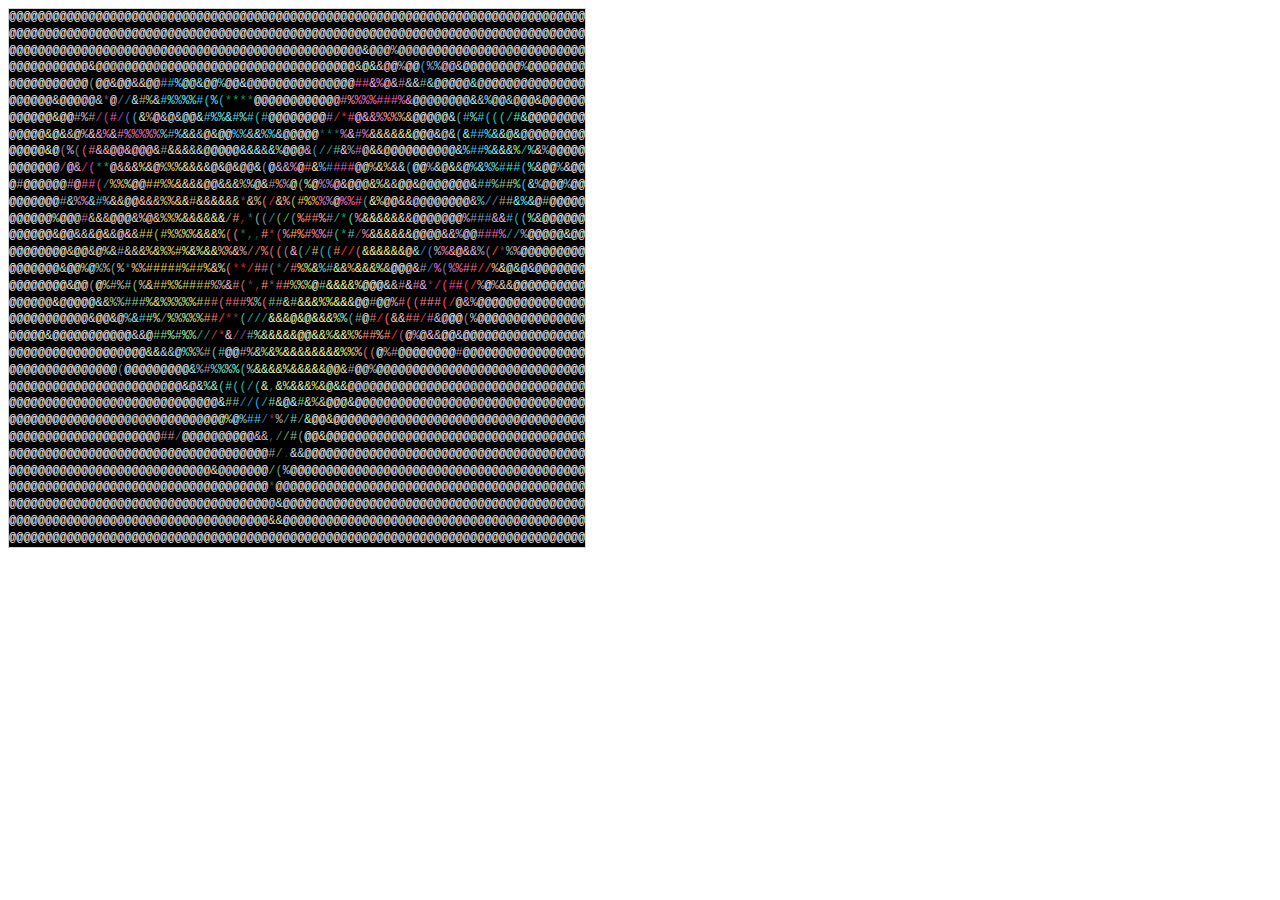
==== ascii-art (1).html @ 24f2b51d "Add files via upload" ====
<html><code><span class="ascii" style="color: white; background: black;
display:inline-block;
white-space:pre;
letter-spacing:0;
line-height:1.4;
font-family:'Consolas','BitstreamVeraSansMono','CourierNew',Courier,monospace;
font-size:12px;

border-width:1px;
border-style:solid;
border-color:lightgray;
"><span style="color:#FDFDFD;">@</span><span style="color:#FDFDFD;">@</span><span style="color:#FDFDFD;">@</span><span style="color:#FDFDFD;">@</span><span style="color:#FDFDFD;">@</span><span style="color:#FDFDFD;">@</span><span style="color:#FDFDFD;">@</span><span style="color:#FDFDFD;">@</span><span style="color:#FDFDFD;">@</span><span style="color:#FDFDFD;">@</span><span style="color:#FDFDFD;">@</span><span style="color:#FDFDFD;">@</span><span style="color:#FDFDFD;">@</span><span style="color:#FDFDFD;">@</span><span style="color:#FDFDFD;">@</span><span style="color:#FDFDFD;">@</span><span style="color:#FDFDFD;">@</span><span style="color:#FDFDFD;">@</span><span style="color:#FDFDFD;">@</span><span style="color:#FDFDFD;">@</span><span style="color:#FDFDFD;">@</span><span style="color:#FDFDFD;">@</span><span style="color:#FDFDFD;">@</span><span style="color:#FDFDFD;">@</span><span style="color:#FDFDFD;">@</span><span style="color:#FDFDFD;">@</span><span style="color:#FDFDFD;">@</span><span style="color:#FDFDFD;">@</span><span style="color:#FDFDFD;">@</span><span style="color:#FDFDFD;">@</span><span style="color:#FDFDFD;">@</span><span style="color:#FDFDFD;">@</span><span style="color:#FDFDFD;">@</span><span style="color:#FDFDFD;">@</span><span style="color:#FDFDFD;">@</span><span style="color:#FDFDFD;">@</span><span style="color:#FDFDFD;">@</span><span style="color:#FDFDFD;">@</span><span style="color:#FDFDFD;">@</span><span style="color:#FDFDFD;">@</span><span style="color:#FDFDFD;">@</span><span style="color:#FDFDFD;">@</span><span style="color:#FDFDFD;">@</span><span style="color:#FDFDFD;">@</span><span style="color:#FDFDFD;">@</span><span style="color:#FDFDFD;">@</span><span style="color:#FDFDFD;">@</span><span style="color:#FDFDFD;">@</span><span style="color:#FDFDFD;">@</span><span style="color:#FDFDFD;">@</span><span style="color:#FDFDFD;">@</span><span style="color:#FDFDFD;">@</span><span style="color:#FDFDFD;">@</span><span style="color:#FDFDFD;">@</span><span style="color:#FDFDFD;">@</span><span style="color:#FDFDFD;">@</span><span style="color:#FDFDFD;">@</span><span style="color:#FDFDFD;">@</span><span style="color:#FDFDFD;">@</span><span style="color:#FDFDFD;">@</span><span style="color:#FDFDFD;">@</span><span style="color:#FDFDFD;">@</span><span style="color:#FDFDFD;">@</span><span style="color:#FDFDFD;">@</span><span style="color:#FDFDFD;">@</span><span style="color:#FDFDFD;">@</span><span style="color:#FDFDFD;">@</span><span style="color:#FDFDFD;">@</span><span style="color:#FDFDFD;">@</span><span style="color:#FDFDFD;">@</span><span style="color:#FDFDFD;">@</span><span style="color:#FDFDFD;">@</span><span style="color:#FDFDFD;">@</span><span style="color:#FDFDFD;">@</span><span style="color:#FDFDFD;">@</span><span style="color:#FDFDFD;">@</span><span style="color:#FDFDFD;">@</span><span style="color:#FDFDFD;">@</span><span style="color:#FDFDFD;">@</span><span style="color:#FDFDFD;">@</span>
<span style="color:#FDFDFD;">@</span><span style="color:#FBFBFB;">@</span><span style="color:#FBFBFB;">@</span><span style="color:#FBFBFB;">@</span><span style="color:#FDFDFD;">@</span><span style="color:#FBFBFB;">@</span><span style="color:#FBFBFB;">@</span><span style="color:#FBFBFB;">@</span><span style="color:#FDFDFD;">@</span><span style="color:#FBFBFB;">@</span><span style="color:#FBFBFB;">@</span><span style="color:#FBFBFB;">@</span><span style="color:#FDFDFD;">@</span><span style="color:#FBFBFB;">@</span><span style="color:#FBFBFB;">@</span><span style="color:#FBFBFB;">@</span><span style="color:#FDFDFD;">@</span><span style="color:#FBFBFB;">@</span><span style="color:#FBFBFB;">@</span><span style="color:#FBFBFB;">@</span><span style="color:#FDFDFD;">@</span><span style="color:#FBFBFB;">@</span><span style="color:#FBFBFB;">@</span><span style="color:#FBFBFB;">@</span><span style="color:#FDFDFD;">@</span><span style="color:#FBFBFB;">@</span><span style="color:#FBFBFB;">@</span><span style="color:#FBFBFB;">@</span><span style="color:#FDFDFD;">@</span><span style="color:#FBFBFB;">@</span><span style="color:#FBFBFB;">@</span><span style="color:#FBFBFB;">@</span><span style="color:#FDFDFD;">@</span><span style="color:#FBFBFB;">@</span><span style="color:#FBFBFB;">@</span><span style="color:#FBFBFB;">@</span><span style="color:#FDFDFD;">@</span><span style="color:#FBFBFB;">@</span><span style="color:#FBFBFB;">@</span><span style="color:#FBFBFB;">@</span><span style="color:#FDFDFD;">@</span><span style="color:#FBFBFB;">@</span><span style="color:#FBFBFB;">@</span><span style="color:#FBFBFB;">@</span><span style="color:#FDFDFD;">@</span><span style="color:#FBFBFB;">@</span><span style="color:#FBFBFB;">@</span><span style="color:#FBFBFB;">@</span><span style="color:#FDFDFD;">@</span><span style="color:#FBFBFB;">@</span><span style="color:#FBFBFB;">@</span><span style="color:#FBFBFB;">@</span><span style="color:#FDFDFD;">@</span><span style="color:#FBFBFB;">@</span><span style="color:#FBFBFB;">@</span><span style="color:#FBFBFB;">@</span><span style="color:#FDFDFD;">@</span><span style="color:#FBFBFB;">@</span><span style="color:#FBFBFB;">@</span><span style="color:#FBFBFB;">@</span><span style="color:#FDFDFD;">@</span><span style="color:#FBFBFB;">@</span><span style="color:#FBFBFB;">@</span><span style="color:#FBFBFB;">@</span><span style="color:#FDFDFD;">@</span><span style="color:#FBFBFB;">@</span><span style="color:#FBFBFB;">@</span><span style="color:#FBFBFB;">@</span><span style="color:#FDFDFD;">@</span><span style="color:#FBFBFB;">@</span><span style="color:#FBFBFB;">@</span><span style="color:#FBFBFB;">@</span><span style="color:#FDFDFD;">@</span><span style="color:#FBFBFB;">@</span><span style="color:#FBFBFB;">@</span><span style="color:#FBFBFB;">@</span><span style="color:#FDFDFD;">@</span><span style="color:#FBFBFB;">@</span><span style="color:#FBFBFB;">@</span><span style="color:#FBFBFB;">@</span>
<span style="color:#FDFDFD;">@</span><span style="color:#FBFBFB;">@</span><span style="color:#FDFDFD;">@</span><span style="color:#FBFBFB;">@</span><span style="color:#FDFDFD;">@</span><span style="color:#FBFBFB;">@</span><span style="color:#FDFDFD;">@</span><span style="color:#FBFBFB;">@</span><span style="color:#FDFDFD;">@</span><span style="color:#FBFBFB;">@</span><span style="color:#FDFDFD;">@</span><span style="color:#FAFAFA;">@</span><span style="color:#FEFEFE;">@</span><span style="color:#FCFCFC;">@</span><span style="color:#EAF4F1;">@</span><span style="color:#F1FCF8;">@</span><span style="color:#FDFDFD;">@</span><span style="color:#FBFBFB;">@</span><span style="color:#FDFDFD;">@</span><span style="color:#FBFBFB;">@</span><span style="color:#FDFDFD;">@</span><span style="color:#FBFBFB;">@</span><span style="color:#FDFDFD;">@</span><span style="color:#FBFBFB;">@</span><span style="color:#FDFDFD;">@</span><span style="color:#FBFBFB;">@</span><span style="color:#FDFDFD;">@</span><span style="color:#FBFBFB;">@</span><span style="color:#FDFDFD;">@</span><span style="color:#FBFBFB;">@</span><span style="color:#FDFDFD;">@</span><span style="color:#FBFBFB;">@</span><span style="color:#FDFDFD;">@</span><span style="color:#FBFBFB;">@</span><span style="color:#FDFDFD;">@</span><span style="color:#FBFBFB;">@</span><span style="color:#FDFDFD;">@</span><span style="color:#FBFBFB;">@</span><span style="color:#FDFDFD;">@</span><span style="color:#FBFBFB;">@</span><span style="color:#FDFDFD;">@</span><span style="color:#FBFBFB;">@</span><span style="color:#FDFDFD;">@</span><span style="color:#FBFBFB;">@</span><span style="color:#FDFDFD;">@</span><span style="color:#FBFBFB;">@</span><span style="color:#FDFDFD;">@</span><span style="color:#EFEFEF;">@</span><span style="color:#F5E7ED;">@</span><span style="color:#D2EBE3;">&</span><span style="color:#ECFFFF;">@</span><span style="color:#E7E0EC;">@</span><span style="color:#F6F6F6;">@</span><span style="color:#BBBBBB;">%</span><span style="color:#FDFDFD;">@</span><span style="color:#EDEDED;">@</span><span style="color:#EAEAEA;">@</span><span style="color:#FBFBFB;">@</span><span style="color:#FDFDFD;">@</span><span style="color:#FDFDFD;">@</span><span style="color:#FDFDFD;">@</span><span style="color:#FBFBFB;">@</span><span style="color:#FDFDFD;">@</span><span style="color:#FBFBFB;">@</span><span style="color:#FDFDFD;">@</span><span style="color:#FDFDFD;">@</span><span style="color:#FDFDFD;">@</span><span style="color:#FBFBFB;">@</span><span style="color:#F3F3F3;">@</span><span style="color:#F5F5F5;">@</span><span style="color:#FAFAFA;">@</span><span style="color:#FBFBFB;">@</span><span style="color:#FDFDFD;">@</span><span style="color:#FBFBFB;">@</span><span style="color:#FDFDFD;">@</span><span style="color:#FBFBFB;">@</span><span style="color:#FDFDFD;">@</span><span style="color:#FBFBFB;">@</span><span style="color:#FDFDFD;">@</span><span style="color:#FBFBFB;">@</span>
<span style="color:#FDFDFD;">@</span><span style="color:#FBFBFB;">@</span><span style="color:#FBFBFB;">@</span><span style="color:#FBFBFB;">@</span><span style="color:#FDFDFD;">@</span><span style="color:#FBFBFB;">@</span><span style="color:#FBFBFB;">@</span><span style="color:#FBFBFB;">@</span><span style="color:#FDFDFD;">@</span><span style="color:#FBFBFB;">@</span><span style="color:#FBFBFB;">@</span><span style="color:#E5E5E5;">&</span><span style="color:#F6F0DA;">@</span><span style="color:#FAF7E2;">@</span><span style="color:#E2EDE9;">@</span><span style="color:#E5EDEB;">@</span><span style="color:#FDFFE7;">@</span><span style="color:#FBFCF6;">@</span><span style="color:#FBFBFB;">@</span><span style="color:#FAFAFA;">@</span><span style="color:#E8E8E8;">@</span><span style="color:#FBFBFB;">@</span><span style="color:#FBFBFB;">@</span><span style="color:#FBFBFB;">@</span><span style="color:#FDFDFD;">@</span><span style="color:#FBFBFB;">@</span><span style="color:#FBFBFB;">@</span><span style="color:#FBFBFB;">@</span><span style="color:#FDFDFD;">@</span><span style="color:#FBFBFB;">@</span><span style="color:#FBFBFB;">@</span><span style="color:#FDFDFD;">@</span><span style="color:#FCFCFC;">@</span><span style="color:#FBFBFB;">@</span><span style="color:#FBFBFB;">@</span><span style="color:#F4F4F4;">@</span><span style="color:#FDFDFD;">@</span><span style="color:#FBFBFB;">@</span><span style="color:#FBFBFB;">@</span><span style="color:#FBFBFB;">@</span><span style="color:#FDFDFD;">@</span><span style="color:#FCFCFC;">@</span><span style="color:#FBFBFB;">@</span><span style="color:#F7F7F7;">@</span><span style="color:#FDFDFD;">@</span><span style="color:#FBFBFB;">@</span><span style="color:#FBFBFB;">@</span><span style="color:#FBFBFB;">@</span><span style="color:#D1DFDB;">&</span><span style="color:#F1FDFA;">@</span><span style="color:#D4F0EC;">&</span><span style="color:#E0D7CC;">&</span><span style="color:#FED4E9;">@</span><span style="color:#FDEAFD;">@</span><span style="color:#CEB4BD;">%</span><span style="color:#FCEEF7;">@</span><span style="color:#ECF6F6;">@</span><span style="color:#269AF6;">(</span><span style="color:#86C1D8;">%</span><span style="color:#A4C8E7;">%</span><span style="color:#FAD9F7;">@</span><span style="color:#F2CEF1;">@</span><span style="color:#E3D7DC;">&</span><span style="color:#FCEFF3;">@</span><span style="color:#FDFDFD;">@</span><span style="color:#FBFBFB;">@</span><span style="color:#F2F2F2;">@</span><span style="color:#F2F3F0;">@</span><span style="color:#FDFEF1;">@</span><span style="color:#F4F2E8;">@</span><span style="color:#F5FCFB;">@</span><span style="color:#B3D4C9;">%</span><span style="color:#F3FDFB;">@</span><span style="color:#FCFAFB;">@</span><span style="color:#FBFBFB;">@</span><span style="color:#FBFBFB;">@</span><span style="color:#FDFDFD;">@</span><span style="color:#FBFBFB;">@</span><span style="color:#FBFBFB;">@</span><span style="color:#FBFBFB;">@</span>
<span style="color:#FDFDFD;">@</span><span style="color:#FDFDFD;">@</span><span style="color:#FDFDFD;">@</span><span style="color:#FDFDFD;">@</span><span style="color:#FDFDFD;">@</span><span style="color:#FDFDFD;">@</span><span style="color:#FFF6FF;">@</span><span style="color:#FFF6FF;">@</span><span style="color:#FFFAFF;">@</span><span style="color:#F8ECF6;">@</span><span style="color:#FEFEE7;">@</span><span style="color:#8F9378;">(</span><span style="color:#F5F5FF;">@</span><span style="color:#FBEDE9;">@</span><span style="color:#E6DED1;">&</span><span style="color:#FFFEF1;">@</span><span style="color:#FFF9FF;">@</span><span style="color:#E8CBD6;">&</span><span style="color:#F7D5C8;">&</span><span style="color:#FEF2F4;">@</span><span style="color:#EEEDF2;">@</span><span style="color:#929CDD;">#</span><span style="color:#2CC4E0;">#</span><span style="color:#74E9FD;">%</span><span style="color:#D7F9FB;">@</span><span style="color:#C3F9F6;">@</span><span style="color:#8AF6FC;">&</span><span style="color:#DFFCFF;">@</span><span style="color:#C9FFFF;">@</span><span style="color:#80D3D8;">%</span><span style="color:#EFF3F6;">@</span><span style="color:#F9F4FA;">@</span><span style="color:#D5F0E7;">&</span><span style="color:#ECEEED;">@</span><span style="color:#F7F7F7;">@</span><span style="color:#FDFDFD;">@</span><span style="color:#FDFDFD;">@</span><span style="color:#FDFDFD;">@</span><span style="color:#FDFDFD;">@</span><span style="color:#FDFDFD;">@</span><span style="color:#FDFDFD;">@</span><span style="color:#F7F7F7;">@</span><span style="color:#F5F5F5;">@</span><span style="color:#F3F3F3;">@</span><span style="color:#F5F5F5;">@</span><span style="color:#F7F7F7;">@</span><span style="color:#E5F8F5;">@</span><span style="color:#FFEAFF;">@</span><span style="color:#F85B9E;">#</span><span style="color:#FF57B3;">#</span><span style="color:#FFB4F6;">&</span><span style="color:#F483C5;">%</span><span style="color:#F9C8F5;">@</span><span style="color:#DEC2E8;">&</span><span style="color:#C78BBB;">#</span><span style="color:#CFD3D9;">&</span><span style="color:#D2E0E5;">&</span><span style="color:#77BFB1;">#</span><span style="color:#A9E0E3;">&</span><span style="color:#E5F9FF;">@</span><span style="color:#DFFEFE;">@</span><span style="color:#EBFFFF;">@</span><span style="color:#FDF1FF;">@</span><span style="color:#E8F2FF;">@</span><span style="color:#80FCF3;">&</span><span style="color:#CFFBFF;">@</span><span style="color:#ECF6EE;">@</span><span style="color:#FFFFFD;">@</span><span style="color:#F5F7F4;">@</span><span style="color:#FFFEEE;">@</span><span style="color:#F7F3F0;">@</span><span style="color:#F9F7F5;">@</span><span style="color:#F5F5F5;">@</span><span style="color:#F5F5F5;">@</span><span style="color:#FDFDFD;">@</span><span style="color:#FDFDFD;">@</span><span style="color:#FDFDFD;">@</span><span style="color:#FDFDFD;">@</span><span style="color:#FDFDFD;">@</span><span style="color:#FDFDFD;">@</span>
<span style="color:#FDFDFD;">@</span><span style="color:#F0F0F0;">@</span><span style="color:#FBFBFB;">@</span><span style="color:#FBFBFB;">@</span><span style="color:#FDFDFD;">@</span><span style="color:#FCFCFC;">@</span><span style="color:#DCE6E2;">&</span><span style="color:#F4FDFB;">@</span><span style="color:#FEFBFD;">@</span><span style="color:#F6F0F2;">@</span><span style="color:#FDDEF3;">@</span><span style="color:#F3E5F4;">@</span><span style="color:#D8D0DC;">&</span><span style="color:#6F5165;">*</span><span style="color:#F7DAF6;">@</span><span style="color:#70688F;">/</span><span style="color:#2487D3;">/</span><span style="color:#B3EEF7;">&</span><span style="color:#CBBA83;">#</span><span style="color:#C1D7B4;">%</span><span style="color:#C6DDEB;">&</span><span style="color:#2DD0FC;">#</span><span style="color:#55EBFD;">%</span><span style="color:#47DDF8;">%</span><span style="color:#61F2FA;">%</span><span style="color:#54F6FD;">%</span><span style="color:#11CCFD;">#</span><span style="color:#14C4EF;">(</span><span style="color:#51F0FE;">%</span><span style="color:#21B2BE;">(</span><span style="color:#01A450;">*</span><span style="color:#07AB50;">*</span><span style="color:#08AF50;">*</span><span style="color:#22885A;">*</span><span style="color:#F3F6F5;">@</span><span style="color:#F8EDF2;">@</span><span style="color:#FDFDFD;">@</span><span style="color:#F5F5F5;">@</span><span style="color:#FBFBFB;">@</span><span style="color:#FBFBFB;">@</span><span style="color:#FDFDFD;">@</span><span style="color:#FBFBFB;">@</span><span style="color:#F8F8F8;">@</span><span style="color:#FBFBFB;">@</span><span style="color:#FFFBFF;">@</span><span style="color:#F7CCF0;">@</span><span style="color:#BF9ABC;">#</span><span style="color:#F09AC7;">%</span><span style="color:#FF70B1;">%</span><span style="color:#FC71C7;">%</span><span style="color:#FC71CC;">%</span><span style="color:#FC58BB;">#</span><span style="color:#FA4DC0;">#</span><span style="color:#F564B8;">#</span><span style="color:#F86AC1;">%</span><span style="color:#FC9BE3;">&</span><span style="color:#FCE7F9;">@</span><span style="color:#DEEBF1;">@</span><span style="color:#DAEBFA;">@</span><span style="color:#E3FAFD;">@</span><span style="color:#D4F8FA;">@</span><span style="color:#D7FBFD;">@</span><span style="color:#DEF9FD;">@</span><span style="color:#DCF9FC;">@</span><span style="color:#B6FCF3;">&</span><span style="color:#C9D4DE;">&</span><span style="color:#90E6EB;">%</span><span style="color:#C0FDF7;">@</span><span style="color:#D5FEFD;">@</span><span style="color:#A7EEE5;">&</span><span style="color:#EAF5D3;">@</span><span style="color:#FDF5F4;">@</span><span style="color:#F0FBF7;">@</span><span style="color:#DFE9E8;">&</span><span style="color:#F7FCFD;">@</span><span style="color:#FBFBFA;">@</span><span style="color:#FDFDFD;">@</span><span style="color:#FBFBFB;">@</span><span style="color:#FBFBFB;">@</span><span style="color:#FBFBFB;">@</span>
<span style="color:#FDFDFD;">@</span><span style="color:#FBFBFB;">@</span><span style="color:#FCFCFC;">@</span><span style="color:#FDFDFD;">@</span><span style="color:#FFF7FF;">@</span><span style="color:#FDFCE6;">@</span><span style="color:#E2EBAE;">&</span><span style="color:#F6F5FB;">@</span><span style="color:#F3FFFF;">@</span><span style="color:#AAA5B0;">#</span><span style="color:#C4C4D5;">%</span><span style="color:#AAAE8A;">#</span><span style="color:#BA3F76;">/</span><span style="color:#B9418A;">(</span><span style="color:#F650BD;">#</span><span style="color:#804BAD;">/</span><span style="color:#636DBE;">(</span><span style="color:#419FE3;">(</span><span style="color:#D7EDC7;">&</span><span style="color:#CEB2B0;">%</span><span style="color:#FEE0FF;">@</span><span style="color:#C7DEF3;">&</span><span style="color:#D7E2FE;">@</span><span style="color:#BBDDF1;">&</span><span style="color:#D3EFF1;">@</span><span style="color:#DAF5FD;">@</span><span style="color:#B3F3FA;">&</span><span style="color:#56CCDD;">#</span><span style="color:#6FE9FB;">%</span><span style="color:#78E7E5;">%</span><span style="color:#82F0FF;">&</span><span style="color:#4DE0E9;">#</span><span style="color:#6AF3FF;">%</span><span style="color:#36D5E2;">#</span><span style="color:#05C8BC;">(</span><span style="color:#62C2C4;">#</span><span style="color:#E8F3EF;">@</span><span style="color:#F4FDFB;">@</span><span style="color:#F1F1F1;">@</span><span style="color:#FBFBFB;">@</span><span style="color:#F8F8F8;">@</span><span style="color:#FAFAFA;">@</span><span style="color:#FFF8FF;">@</span><span style="color:#FAF4FB;">@</span><span style="color:#A88EAC;">#</span><span style="color:#B83848;">/</span><span style="color:#EF1323;">*</span><span style="color:#F75786;">#</span><span style="color:#FFCAEF;">@</span><span style="color:#F0B8E5;">&</span><span style="color:#F89CD2;">&</span><span style="color:#FB8DB5;">%</span><span style="color:#FFA2BA;">%</span><span style="color:#FDA792;">%</span><span style="color:#F3BC87;">%</span><span style="color:#F9D79C;">&</span><span style="color:#FDEBEF;">@</span><span style="color:#F3F6F8;">@</span><span style="color:#F6F4FD;">@</span><span style="color:#CFF8F4;">@</span><span style="color:#D2FDFD;">@</span><span style="color:#B3EFFB;">&</span><span style="color:#4AACB8;">(</span><span style="color:#6CB8C3;">#</span><span style="color:#9ADEDB;">%</span><span style="color:#29D8ED;">#</span><span style="color:#0ABDCE;">(</span><span style="color:#0EC2C6;">(</span><span style="color:#1CDCA1;">(</span><span style="color:#0ECB98;">/</span><span style="color:#39FDCE;">#</span><span style="color:#ABFBFB;">&</span><span style="color:#F6FEFE;">@</span><span style="color:#FCFBF0;">@</span><span style="color:#FDFDFD;">@</span><span style="color:#FBFBFB;">@</span><span style="color:#FDFDFD;">@</span><span style="color:#FBFBFB;">@</span><span style="color:#FDFDFD;">@</span><span style="color:#FBFBFB;">@</span>
<span style="color:#FDFDFD;">@</span><span style="color:#FBFBFB;">@</span><span style="color:#FBFBFB;">@</span><span style="color:#FBFBFB;">@</span><span style="color:#FDFBFF;">@</span><span style="color:#E0EAAE;">&</span><span style="color:#FAFDE6;">@</span><span style="color:#E7EBD4;">&</span><span style="color:#D3D3D2;">&</span><span style="color:#EDEDED;">@</span><span style="color:#C2C0D5;">%</span><span style="color:#FBCED2;">&</span><span style="color:#F5A1D2;">&</span><span style="color:#FD7AC1;">%</span><span style="color:#FDB2D2;">&</span><span style="color:#E176B2;">#</span><span style="color:#F774CC;">%</span><span style="color:#EC73C7;">%</span><span style="color:#FD6EBC;">%</span><span style="color:#F083C4;">%</span><span style="color:#DE8BCD;">%</span><span style="color:#96D3C4;">%</span><span style="color:#63B9C8;">#</span><span style="color:#85DBE9;">%</span><span style="color:#B1FCE9;">&</span><span style="color:#C2ECE4;">&</span><span style="color:#A9D7E6;">&</span><span style="color:#F1F3EE;">@</span><span style="color:#BFEEF1;">&</span><span style="color:#E4FBFD;">@</span><span style="color:#E6FDFD;">@</span><span style="color:#5ED2F9;">%</span><span style="color:#77D9FA;">%</span><span style="color:#A6DCF3;">&</span><span style="color:#B6F4FD;">&</span><span style="color:#9ED9EC;">%</span><span style="color:#5EE3E5;">%</span><span style="color:#C3E0E8;">&</span><span style="color:#EAECE1;">@</span><span style="color:#FBFDF2;">@</span><span style="color:#F9F9F9;">@</span><span style="color:#FBFBFB;">@</span><span style="color:#F0FCF3;">@</span><span style="color:#0B6187;">*</span><span style="color:#047F66;">*</span><span style="color:#33677C;">*</span><span style="color:#E886BB;">%</span><span style="color:#FDC0E0;">&</span><span style="color:#9F81C7;">#</span><span style="color:#F27BB6;">%</span><span style="color:#FCD0D6;">&</span><span style="color:#F2E1B1;">&</span><span style="color:#F9D7B4;">&</span><span style="color:#FDE2A8;">&</span><span style="color:#F2E896;">&</span><span style="color:#EAF49B;">&</span><span style="color:#F9F7DB;">@</span><span style="color:#F1FDFD;">@</span><span style="color:#F0F5F5;">@</span><span style="color:#C1EEF5;">&</span><span style="color:#CBF5FE;">@</span><span style="color:#B4F1F7;">&</span><span style="color:#38AFCE;">(</span><span style="color:#9FF4F6;">&</span><span style="color:#1CD2FF;">#</span><span style="color:#3AC7F7;">#</span><span style="color:#3DEAF9;">%</span><span style="color:#6EF9FD;">&</span><span style="color:#ACF8FB;">&</span><span style="color:#D4F5EB;">@</span><span style="color:#CCF7EB;">&</span><span style="color:#D7EDEE;">@</span><span style="color:#EEE3F2;">@</span><span style="color:#F4FCF7;">@</span><span style="color:#FBFBFB;">@</span><span style="color:#FBFBFB;">@</span><span style="color:#FDFDFD;">@</span><span style="color:#FBFBFB;">@</span><span style="color:#FBFBFB;">@</span><span style="color:#FBFBFB;">@</span>
<span style="color:#FDFDFD;">@</span><span style="color:#FDFDFD;">@</span><span style="color:#FFFFFF;">@</span><span style="color:#FDFDFD;">@</span><span style="color:#F6F8ED;">@</span><span style="color:#EFF7C9;">&</span><span style="color:#FFF9FF;">@</span><span style="color:#A76D8B;">(</span><span style="color:#D1BFD0;">%</span><span style="color:#8F7487;">(</span><span style="color:#D65E8E;">(</span><span style="color:#F871A6;">#</span><span style="color:#FCB2DC;">&</span><span style="color:#F7B6C3;">&</span><span style="color:#FFD5EF;">@</span><span style="color:#FDC9FA;">@</span><span style="color:#F7C5E9;">&</span><span style="color:#FFCBFA;">@</span><span style="color:#FAD2EA;">@</span><span style="color:#FFDDF5;">@</span><span style="color:#E9D6EC;">&</span><span style="color:#9DB287;">#</span><span style="color:#FBE2BA;">&</span><span style="color:#F5D8C8;">&</span><span style="color:#E2E8D2;">&</span><span style="color:#B7E2EA;">&</span><span style="color:#BDECE6;">&</span><span style="color:#CEFDF7;">@</span><span style="color:#E5FDF6;">@</span><span style="color:#F6F9F8;">@</span><span style="color:#FBFBFB;">@</span><span style="color:#F5F5F5;">@</span><span style="color:#BFE9FD;">&</span><span style="color:#B1F9FF;">&</span><span style="color:#B4FDFF;">&</span><span style="color:#ABDEEC;">&</span><span style="color:#94FFFF;">&</span><span style="color:#AADDD9;">%</span><span style="color:#F6F3E3;">@</span><span style="color:#F4F8FF;">@</span><span style="color:#DCF1E4;">@</span><span style="color:#D9AFF1;">&</span><span style="color:#4088BC;">(</span><span style="color:#0693A4;">/</span><span style="color:#00A194;">/</span><span style="color:#56C5B4;">#</span><span style="color:#E1D4E3;">&</span><span style="color:#90ADE4;">%</span><span style="color:#D96AB9;">#</span><span style="color:#FFD4E5;">@</span><span style="color:#F9E9C5;">&</span><span style="color:#EEDEBA;">&</span><span style="color:#F3EDD3;">@</span><span style="color:#FBF2ED;">@</span><span style="color:#FFF4F8;">@</span><span style="color:#FFF9FD;">@</span><span style="color:#FDFDFD;">@</span><span style="color:#FDFDFD;">@</span><span style="color:#FCF9FF;">@</span><span style="color:#F9F6FF;">@</span><span style="color:#D4F2FD;">@</span><span style="color:#DBF7FF;">@</span><span style="color:#C8F2F0;">&</span><span style="color:#6EEBFA;">%</span><span style="color:#25CBF6;">#</span><span style="color:#40D0E3;">#</span><span style="color:#67F6F4;">%</span><span style="color:#7BF4F5;">&</span><span style="color:#B3FEFE;">&</span><span style="color:#A2F5F2;">&</span><span style="color:#94FFA2;">%</span><span style="color:#02C4AB;">/</span><span style="color:#7CE4F1;">%</span><span style="color:#E8E1D8;">&</span><span style="color:#BAB6CC;">%</span><span style="color:#F3F5DE;">@</span><span style="color:#FBFBFA;">@</span><span style="color:#FDFBFF;">@</span><span style="color:#FDFDFD;">@</span><span style="color:#FDFDFD;">@</span>
<span style="color:#FDFDFD;">@</span><span style="color:#FBFBFB;">@</span><span style="color:#FBFBFB;">@</span><span style="color:#EEEEEE;">@</span><span style="color:#FDFDFD;">@</span><span style="color:#FAFAFA;">@</span><span style="color:#FADFF9;">@</span><span style="color:#A16364;">/</span><span style="color:#EAD6F4;">@</span><span style="color:#DFB3E1;">&</span><span style="color:#DC2371;">/</span><span style="color:#E53F9D;">(</span><span style="color:#009567;">*</span><span style="color:#19A66A;">*</span><span style="color:#F9D9F2;">@</span><span style="color:#FBC1C9;">&</span><span style="color:#F6CCE7;">&</span><span style="color:#FBD5D7;">&</span><span style="color:#EBE266;">%</span><span style="color:#F7E0BD;">&</span><span style="color:#FEE1E0;">@</span><span style="color:#DFCC93;">%</span><span style="color:#EBDE70;">%</span><span style="color:#F3E18B;">%</span><span style="color:#FAE69F;">&</span><span style="color:#F8E0B0;">&</span><span style="color:#E8E3C6;">&</span><span style="color:#DDECDE;">&</span><span style="color:#EDF8F4;">@</span><span style="color:#DEE9E5;">&</span><span style="color:#E7E7E7;">@</span><span style="color:#E4E4E4;">&</span><span style="color:#E9E7F2;">@</span><span style="color:#E7E5F0;">@</span><span style="color:#D4EBF1;">&</span><span style="color:#749EB3;">(</span><span style="color:#E8E5FC;">@</span><span style="color:#DDBBDF;">&</span><span style="color:#DBB2DF;">&</span><span style="color:#F68ED1;">%</span><span style="color:#FDD9FD;">@</span><span style="color:#E37F7A;">#</span><span style="color:#FDE4A8;">&</span><span style="color:#76C7E5;">%</span><span style="color:#529EE4;">#</span><span style="color:#D953CD;">#</span><span style="color:#CD6BC3;">#</span><span style="color:#F262B3;">#</span><span style="color:#FBD9E1;">@</span><span style="color:#F4ECD7;">@</span><span style="color:#CBC89F;">%</span><span style="color:#EAEAAA;">&</span><span style="color:#D9D5B1;">%</span><span style="color:#DCD0DA;">&</span><span style="color:#B8E5EE;">&</span><span style="color:#22A8E1;">(</span><span style="color:#CDFDF9;">@</span><span style="color:#FBFBEE;">@</span><span style="color:#A8B5D5;">%</span><span style="color:#C6E5E1;">&</span><span style="color:#DAF9FC;">@</span><span style="color:#D1F5DB;">&</span><span style="color:#C3D9D9;">&</span><span style="color:#DEEEFD;">@</span><span style="color:#8DE0E1;">%</span><span style="color:#89F2FD;">&</span><span style="color:#87DCEC;">%</span><span style="color:#5EE7E3;">%</span><span style="color:#16D4F1;">#</span><span style="color:#45E9C9;">#</span><span style="color:#20DCEA;">#</span><span style="color:#08C9F0;">(</span><span style="color:#84EEE6;">%</span><span style="color:#D6DDEC;">&</span><span style="color:#F1F6F9;">@</span><span style="color:#EDF4FB;">@</span><span style="color:#94C5C0;">%</span><span style="color:#E8E0E1;">&</span><span style="color:#FBFBFB;">@</span><span style="color:#FBFBFB;">@</span>
<span style="color:#FFFFF6;">@</span><span style="color:#B2B4A9;">#</span><span style="color:#FDFDFB;">@</span><span style="color:#FBFBFB;">@</span><span style="color:#F1FBFD;">@</span><span style="color:#F5E4F2;">@</span><span style="color:#FCECFB;">@</span><span style="color:#D5F8F7;">@</span><span style="color:#C187B0;">#</span><span style="color:#FCC4F1;">@</span><span style="color:#FB58AE;">#</span><span style="color:#F35AAD;">#</span><span style="color:#DF3C98;">(</span><span style="color:#368188;">/</span><span style="color:#EBC780;">%</span><span style="color:#F5D359;">%</span><span style="color:#F8E67C;">%</span><span style="color:#FBE9FD;">@</span><span style="color:#FBE5D8;">@</span><span style="color:#E5C751;">#</span><span style="color:#E9D155;">#</span><span style="color:#EDD26C;">%</span><span style="color:#F9DB81;">%</span><span style="color:#F9D896;">&</span><span style="color:#FAE4AA;">&</span><span style="color:#F3D9B5;">&</span><span style="color:#FEE2BE;">&</span><span style="color:#F4ECD6;">@</span><span style="color:#F6EBE5;">@</span><span style="color:#DBE7D9;">&</span><span style="color:#D6DBBB;">&</span><span style="color:#DEE3C3;">&</span><span style="color:#BEC9C6;">%</span><span style="color:#DAD6B1;">%</span><span style="color:#EFEAEC;">@</span><span style="color:#E8E0E3;">&</span><span style="color:#B6979A;">#</span><span style="color:#E0ABB5;">%</span><span style="color:#C8A6BC;">%</span><span style="color:#F9F2D7;">@</span><span style="color:#95A470;">(</span><span style="color:#E0E595;">%</span><span style="color:#FDF2DE;">@</span><span style="color:#B39BD1;">%</span><span style="color:#D187D7;">%</span><span style="color:#FACDFC;">@</span><span style="color:#D3D8EC;">&</span><span style="color:#F7EEF0;">@</span><span style="color:#F2E8E8;">@</span><span style="color:#F2ECD7;">@</span><span style="color:#FCE3BA;">&</span><span style="color:#F0DE89;">%</span><span style="color:#E4D5C6;">&</span><span style="color:#C2D9E3;">&</span><span style="color:#F8FFFF;">@</span><span style="color:#ECF7F3;">@</span><span style="color:#D9E8E8;">&</span><span style="color:#D0F1FD;">@</span><span style="color:#D4FBFE;">@</span><span style="color:#D2F9FD;">@</span><span style="color:#E9FEFF;">@</span><span style="color:#E7FBFC;">@</span><span style="color:#EAF5F1;">@</span><span style="color:#E7F3EE;">@</span><span style="color:#DDE3EE;">&</span><span style="color:#41D2D6;">#</span><span style="color:#59CCE6;">#</span><span style="color:#83CFDF;">%</span><span style="color:#8BC87A;">#</span><span style="color:#B9D386;">#</span><span style="color:#64EFDC;">%</span><span style="color:#1CC4E6;">(</span><span style="color:#B1EFE7;">&</span><span style="color:#A3CDCD;">%</span><span style="color:#EDE0E8;">@</span><span style="color:#F5EEF3;">@</span><span style="color:#EAFDEE;">@</span><span style="color:#8EC5EA;">%</span><span style="color:#FCFBFA;">@</span><span style="color:#F8FBFD;">@</span>
<span style="color:#FFFFFF;">@</span><span style="color:#FDFDFD;">@</span><span style="color:#FBFBFB;">@</span><span style="color:#FBFBFB;">@</span><span style="color:#FDFDFD;">@</span><span style="color:#F8F8F8;">@</span><span style="color:#EFF6F5;">@</span><span style="color:#A2A8AE;">#</span><span style="color:#B2ECED;">&</span><span style="color:#C3A9CA;">%</span><span style="color:#E698D2;">%</span><span style="color:#94E6FD;">&</span><span style="color:#46B8D1;">#</span><span style="color:#B5C0C6;">%</span><span style="color:#F1DDB6;">&</span><span style="color:#F0DFA6;">&</span><span style="color:#FDEED2;">@</span><span style="color:#FDEAF7;">@</span><span style="color:#FBC4B5;">&</span><span style="color:#FDC5C0;">&</span><span style="color:#F1C8AD;">&</span><span style="color:#F2D18A;">%</span><span style="color:#F7D690;">%</span><span style="color:#F9D896;">&</span><span style="color:#FDE8A9;">&</span><span style="color:#CFB68F;">#</span><span style="color:#F7DFB8;">&</span><span style="color:#F7DBCC;">&</span><span style="color:#F8E7CB;">&</span><span style="color:#F6E5C9;">&</span><span style="color:#EFDBB7;">&</span><span style="color:#DADDB1;">&</span><span style="color:#734D39;">*</span><span style="color:#F0CFAC;">&</span><span style="color:#E3C196;">%</span><span style="color:#BF8452;">(</span><span style="color:#CD3730;">/</span><span style="color:#FDCCA3;">&</span><span style="color:#FBB092;">%</span><span style="color:#ACB351;">(</span><span style="color:#EDB95A;">#</span><span style="color:#FBDF58;">%</span><span style="color:#F8B76C;">%</span><span style="color:#F37BB3;">%</span><span style="color:#C79CD3;">%</span><span style="color:#F0E2F9;">@</span><span style="color:#FD71BD;">%</span><span style="color:#FA70BC;">%</span><span style="color:#F85DAB;">#</span><span style="color:#66968A;">(</span><span style="color:#FDF1AD;">&</span><span style="color:#EFDC90;">%</span><span style="color:#FCE9E6;">@</span><span style="color:#FCFDE2;">@</span><span style="color:#F4D9C6;">&</span><span style="color:#FDD6CD;">&</span><span style="color:#E8DEF5;">@</span><span style="color:#E9F2FD;">@</span><span style="color:#EAF6FD;">@</span><span style="color:#EBF7FD;">@</span><span style="color:#EFF8FE;">@</span><span style="color:#FCF9FD;">@</span><span style="color:#EFF9F6;">@</span><span style="color:#F0F6F6;">@</span><span style="color:#D7D2D2;">&</span><span style="color:#63D6E9;">%</span><span style="color:#1D92CE;">/</span><span style="color:#5A7E86;">/</span><span style="color:#C6A481;">#</span><span style="color:#BDBA9D;">#</span><span style="color:#87FDF2;">&</span><span style="color:#6BEDE2;">%</span><span style="color:#A8F4E6;">&</span><span style="color:#F6EAED;">@</span><span style="color:#9ACF9E;">#</span><span style="color:#F3FDD6;">@</span><span style="color:#FDFDFD;">@</span><span style="color:#FBFBFB;">@</span><span style="color:#FCFCFC;">@</span><span style="color:#F6F6F6;">@</span>
<span style="color:#FDFDFD;">@</span><span style="color:#FDFDFD;">@</span><span style="color:#FDFDFD;">@</span><span style="color:#FDFDFD;">@</span><span style="color:#FDFDFD;">@</span><span style="color:#FEFEFE;">@</span><span style="color:#D7E2A1;">%</span><span style="color:#FDFFEE;">@</span><span style="color:#FEF6FE;">@</span><span style="color:#D9EAEE;">@</span><span style="color:#CE679C;">#</span><span style="color:#D4D6BB;">&</span><span style="color:#FFDCC0;">&</span><span style="color:#E4C8C5;">&</span><span style="color:#F9F0E9;">@</span><span style="color:#FAF1EA;">@</span><span style="color:#FFEFF0;">@</span><span style="color:#F6D1C2;">&</span><span style="color:#F3D198;">%</span><span style="color:#FFD1E4;">@</span><span style="color:#F8CCC6;">&</span><span style="color:#F4D582;">%</span><span style="color:#EDDC82;">%</span><span style="color:#F5E48A;">%</span><span style="color:#FAE798;">&</span><span style="color:#F7E495;">&</span><span style="color:#FFEAA6;">&</span><span style="color:#E5E69A;">&</span><span style="color:#E5F4A3;">&</span><span style="color:#FCF4AB;">&</span><span style="color:#999349;">/</span><span style="color:#FF9A76;">#</span><span style="color:#8A2F26;">,</span><span style="color:#058468;">*</span><span style="color:#7DAC8C;">(</span><span style="color:#6896A7;">(</span><span style="color:#198E93;">/</span><span style="color:#7CA176;">(</span><span style="color:#55AD5B;">/</span><span style="color:#898D7D;">(</span><span style="color:#F8A0A5;">%</span><span style="color:#FC7D6A;">#</span><span style="color:#F48974;">#</span><span style="color:#FFB6A2;">%</span><span style="color:#A196A9;">#</span><span style="color:#28AB86;">/</span><span style="color:#00AB6A;">*</span><span style="color:#45D097;">(</span><span style="color:#EC9AB3;">%</span><span style="color:#FFE8C3;">&</span><span style="color:#FDF1B4;">&</span><span style="color:#FDF1B4;">&</span><span style="color:#FDF3A9;">&</span><span style="color:#F8EEA4;">&</span><span style="color:#FBE6C6;">&</span><span style="color:#FCCECB;">&</span><span style="color:#FFE4FA;">@</span><span style="color:#FFF7FF;">@</span><span style="color:#F6EBF0;">@</span><span style="color:#FFF5FA;">@</span><span style="color:#E7E5F2;">@</span><span style="color:#F5F4FF;">@</span><span style="color:#FDF1FF;">@</span><span style="color:#C5B9C7;">%</span><span style="color:#8F9FB9;">#</span><span style="color:#6DAACA;">#</span><span style="color:#7593C7;">#</span><span style="color:#EAABD6;">&</span><span style="color:#CFC2F6;">&</span><span style="color:#49AEE1;">#</span><span style="color:#07AFCB;">(</span><span style="color:#58B2BF;">(</span><span style="color:#9CEECA;">%</span><span style="color:#CADDE3;">&</span><span style="color:#FDFDFD;">@</span><span style="color:#FDFDFD;">@</span><span style="color:#FBFBFB;">@</span><span style="color:#FAFAFA;">@</span><span style="color:#FDFDFD;">@</span><span style="color:#FDFDFD;">@</span>
<span style="color:#FDFDFD;">@</span><span style="color:#FBFBFB;">@</span><span style="color:#FBFBFB;">@</span><span style="color:#FBFBFB;">@</span><span style="color:#FDFCFF;">@</span><span style="color:#FDFDF0;">@</span><span style="color:#E0E4C9;">&</span><span style="color:#FBFCF5;">@</span><span style="color:#FEF2F8;">@</span><span style="color:#D1D6D4;">&</span><span style="color:#C9D5CB;">&</span><span style="color:#DAE2ED;">&</span><span style="color:#F2E9E1;">@</span><span style="color:#EEE4DC;">&</span><span style="color:#D6D1C8;">&</span><span style="color:#FBE0DF;">@</span><span style="color:#FED4D5;">&</span><span style="color:#F3CFA9;">&</span><span style="color:#D7CD48;">#</span><span style="color:#DED44F;">#</span><span style="color:#9DB842;">(</span><span style="color:#B1C968;">#</span><span style="color:#D8DE7F;">%</span><span style="color:#E8DD70;">%</span><span style="color:#E9E386;">%</span><span style="color:#E6DD92;">%</span><span style="color:#EEE694;">&</span><span style="color:#F0E895;">&</span><span style="color:#F1ED8E;">&</span><span style="color:#ECD17B;">%</span><span style="color:#D17A4B;">(</span><span style="color:#F26E64;">(</span><span style="color:#0F8262;">*</span><span style="color:#15764E;">,</span><span style="color:#125434;">,</span><span style="color:#FB9082;">#</span><span style="color:#C32945;">*</span><span style="color:#DB3E71;">(</span><span style="color:#D8A2A0;">%</span><span style="color:#F1B25B;">#</span><span style="color:#FEA787;">%</span><span style="color:#E78693;">#</span><span style="color:#F886B9;">%</span><span style="color:#F394D6;">%</span><span style="color:#9F8CA9;">#</span><span style="color:#2FB49C;">(</span><span style="color:#0DA86F;">*</span><span style="color:#59C4C4;">#</span><span style="color:#74447B;">/</span><span style="color:#FC86A9;">%</span><span style="color:#F6DDC2;">&</span><span style="color:#FBE6B4;">&</span><span style="color:#FDEFBF;">&</span><span style="color:#FBEDBE;">&</span><span style="color:#F4E6BB;">&</span><span style="color:#F6E4CE;">&</span><span style="color:#FBE8D9;">@</span><span style="color:#FDECDE;">@</span><span style="color:#F9F0E9;">@</span><span style="color:#F7EEE7;">@</span><span style="color:#F8CCD6;">&</span><span style="color:#F1D0EA;">&</span><span style="color:#A2BFEC;">%</span><span style="color:#FBDAFC;">@</span><span style="color:#E0E1F1;">@</span><span style="color:#D37FBF;">#</span><span style="color:#E958A8;">#</span><span style="color:#FC5BAF;">#</span><span style="color:#C693CB;">%</span><span style="color:#00A2B3;">/</span><span style="color:#269F99;">/</span><span style="color:#C2ACB6;">%</span><span style="color:#FBF5F9;">@</span><span style="color:#F9FBFA;">@</span><span style="color:#FBFBFB;">@</span><span style="color:#F6F4F8;">@</span><span style="color:#F9FBD5;">@</span><span style="color:#E8EEB3;">&</span><span style="color:#FBFDD4;">@</span><span style="color:#F9F8FD;">@</span>
<span style="color:#FDFDFD;">@</span><span style="color:#FBFBFB;">@</span><span style="color:#FDFDFD;">@</span><span style="color:#FBFBFB;">@</span><span style="color:#FDFDFD;">@</span><span style="color:#FBFBFB;">@</span><span style="color:#FDFBFF;">@</span><span style="color:#FDFDE2;">@</span><span style="color:#E2DBA7;">&</span><span style="color:#F0F6E8;">@</span><span style="color:#EAF9DE;">@</span><span style="color:#CEDCC4;">&</span><span style="color:#E4EAF6;">@</span><span style="color:#CEE2AA;">%</span><span style="color:#D0DDB7;">&</span><span style="color:#87ADCE;">#</span><span style="color:#D8D0C6;">&</span><span style="color:#DCD3CC;">&</span><span style="color:#E9D8B6;">&</span><span style="color:#E4D7A0;">%</span><span style="color:#EEE598;">&</span><span style="color:#E5E079;">%</span><span style="color:#EDDB5E;">%</span><span style="color:#D3DB5A;">#</span><span style="color:#E9E77C;">%</span><span style="color:#EEF2C1;">&</span><span style="color:#F0E988;">%</span><span style="color:#E9F4A4;">&</span><span style="color:#F8F199;">&</span><span style="color:#FAB590;">%</span><span style="color:#F9C18A;">%</span><span style="color:#FDC5B4;">&</span><span style="color:#C4B1CB;">%</span><span style="color:#94786E;">/</span><span style="color:#B47B40;">/</span><span style="color:#FC8B97;">%</span><span style="color:#E65768;">(</span><span style="color:#E5774E;">(</span><span style="color:#848C7A;">(</span><span style="color:#FDA9D9;">&</span><span style="color:#51A7BB;">(</span><span style="color:#38926A;">/</span><span style="color:#CAC283;">#</span><span style="color:#24B4BD;">(</span><span style="color:#16B4C7;">(</span><span style="color:#E38F63;">#</span><span style="color:#FC302B;">/</span><span style="color:#FA2F26;">/</span><span style="color:#DC694D;">(</span><span style="color:#F5ED97;">&</span><span style="color:#FFEE93;">&</span><span style="color:#FDEC91;">&</span><span style="color:#FDF88D;">&</span><span style="color:#F6F287;">&</span><span style="color:#F8EF9D;">&</span><span style="color:#FDEBDE;">@</span><span style="color:#9FE7E1;">&</span><span style="color:#1787C8;">/</span><span style="color:#3D93C4;">(</span><span style="color:#C5B2DA;">%</span><span style="color:#E784CC;">%</span><span style="color:#F9A7D2;">&</span><span style="color:#FED1ED;">@</span><span style="color:#F4C4E0;">&</span><span style="color:#D8BEEE;">&</span><span style="color:#A3B1E1;">%</span><span style="color:#AE668E;">(</span><span style="color:#FA4439;">/</span><span style="color:#6A4253;">*</span><span style="color:#B4BBBB;">%</span><span style="color:#D3BCCE;">%</span><span style="color:#EEFDFD;">@</span><span style="color:#ECECEC;">@</span><span style="color:#FAFAF3;">@</span><span style="color:#FCFFE9;">@</span><span style="color:#FBFDDB;">@</span><span style="color:#FFFEDF;">@</span><span style="color:#F9F7F4;">@</span><span style="color:#FDFDFD;">@</span><span style="color:#FBFBFB;">@</span>
<span style="color:#FDFDFD;">@</span><span style="color:#FBFBFB;">@</span><span style="color:#FBFCF6;">@</span><span style="color:#F4F7D4;">@</span><span style="color:#F8FEF4;">@</span><span style="color:#F7FCFC;">@</span><span style="color:#EFFBFB;">@</span><span style="color:#DEE2B9;">&</span><span style="color:#F9FEE7;">@</span><span style="color:#E9F9E2;">@</span><span style="color:#C2DE95;">%</span><span style="color:#CDF5F4;">@</span><span style="color:#9DCADA;">%</span><span style="color:#CECA9D;">%</span><span style="color:#68979C;">(</span><span style="color:#BCCFB9;">%</span><span style="color:#3C7D53;">*</span><span style="color:#E9C698;">%</span><span style="color:#EBC596;">%</span><span style="color:#ECC456;">#</span><span style="color:#EED44B;">#</span><span style="color:#ECD34A;">#</span><span style="color:#E7D159;">#</span><span style="color:#DAC060;">#</span><span style="color:#EDCD63;">%</span><span style="color:#E4BE45;">#</span><span style="color:#D8C546;">#</span><span style="color:#E6DA7D;">%</span><span style="color:#F6D4B1;">&</span><span style="color:#EBDA9D;">%</span><span style="color:#B98B82;">(</span><span style="color:#CE1F1B;">*</span><span style="color:#DF2C1B;">*</span><span style="color:#E03740;">/</span><span style="color:#F7798C;">#</span><span style="color:#D8779C;">#</span><span style="color:#96777E;">(</span><span style="color:#276C76;">*</span><span style="color:#786590;">/</span><span style="color:#F3767D;">#</span><span style="color:#F7D66F;">%</span><span style="color:#F1E25B;">%</span><span style="color:#FBE886;">&</span><span style="color:#70DCD2;">%</span><span style="color:#79B5AA;">#</span><span style="color:#C4F9C6;">&</span><span style="color:#F6E3B6;">&</span><span style="color:#D8C985;">%</span><span style="color:#F3F99D;">&</span><span style="color:#F4F291;">&</span><span style="color:#EBEE8B;">&</span><span style="color:#EDF47B;">%</span><span style="color:#E2DFA9;">&</span><span style="color:#FBFAFD;">@</span><span style="color:#FAFCFB;">@</span><span style="color:#E4EDEC;">@</span><span style="color:#F4D5E7;">&</span><span style="color:#81A6CF;">#</span><span style="color:#0285C8;">/</span><span style="color:#F571CF;">%</span><span style="color:#716FB6;">(</span><span style="color:#E571C3;">%</span><span style="color:#F372BB;">%</span><span style="color:#F3779D;">#</span><span style="color:#F96980;">#</span><span style="color:#F23042;">/</span><span style="color:#DE464A;">/</span><span style="color:#E8BABB;">%</span><span style="color:#EEF0C6;">&</span><span style="color:#E7F0E9;">@</span><span style="color:#CFF0D8;">&</span><span style="color:#FCF2F0;">@</span><span style="color:#DDD9F0;">&</span><span style="color:#E9F8ED;">@</span><span style="color:#F8F7FB;">@</span><span style="color:#FBFBF5;">@</span><span style="color:#FDFDFD;">@</span><span style="color:#FBFBFB;">@</span><span style="color:#FBFBFB;">@</span><span style="color:#FBFBFB;">@</span>
<span style="color:#FDFDFD;">@</span><span style="color:#FDFDFD;">@</span><span style="color:#FDFDFD;">@</span><span style="color:#F2F2F2;">@</span><span style="color:#FDFDFD;">@</span><span style="color:#FDFDFD;">@</span><span style="color:#FFFFF4;">@</span><span style="color:#FCFEF0;">@</span><span style="color:#E5E5E4;">&</span><span style="color:#FFFFFF;">@</span><span style="color:#FEEEDF;">@</span><span style="color:#A98C80;">(</span><span style="color:#F9FAF2;">@</span><span style="color:#D3D97F;">%</span><span style="color:#B9BB9B;">#</span><span style="color:#B3CDA4;">%</span><span style="color:#96C497;">#</span><span style="color:#8DAD71;">(</span><span style="color:#D7C188;">%</span><span style="color:#EED89F;">&</span><span style="color:#CEC46B;">#</span><span style="color:#C6D55E;">#</span><span style="color:#D6DE6F;">%</span><span style="color:#DEE677;">%</span><span style="color:#C9D359;">#</span><span style="color:#D2DC62;">#</span><span style="color:#C5C746;">#</span><span style="color:#DFCA52;">#</span><span style="color:#E1BC88;">%</span><span style="color:#DBAEB3;">%</span><span style="color:#EEB8CB;">&</span><span style="color:#E78691;">#</span><span style="color:#A96D77;">(</span><span style="color:#6D3A41;">*</span><span style="color:#9A2720;">,</span><span style="color:#EF9E5F;">#</span><span style="color:#4E7A54;">*</span><span style="color:#EF6B95;">#</span><span style="color:#FB9E74;">#</span><span style="color:#D3CA85;">%</span><span style="color:#D2EAA7;">%</span><span style="color:#D6E280;">%</span><span style="color:#E5FFF1;">@</span><span style="color:#73CCAB;">#</span><span style="color:#FDFFA4;">&</span><span style="color:#FAFDAB;">&</span><span style="color:#F3F997;">&</span><span style="color:#F0F694;">&</span><span style="color:#E3EC79;">%</span><span style="color:#FFFDD6;">@</span><span style="color:#FDFFF0;">@</span><span style="color:#FDFDFA;">@</span><span style="color:#E4E4E4;">&</span><span style="color:#D0D0D0;">&</span><span style="color:#BE95A3;">#</span><span style="color:#EAD5E0;">&</span><span style="color:#E580B1;">#</span><span style="color:#E2B0E4;">&</span><span style="color:#7D2A75;">*</span><span style="color:#DE227C;">/</span><span style="color:#F2388C;">(</span><span style="color:#FD4397;">#</span><span style="color:#FC5AA4;">#</span><span style="color:#FF285C;">(</span><span style="color:#E43048;">/</span><span style="color:#C2ACAA;">%</span><span style="color:#FBF5F7;">@</span><span style="color:#CDB5BC;">%</span><span style="color:#E1D3C6;">&</span><span style="color:#E3D7B8;">&</span><span style="color:#FDFFEA;">@</span><span style="color:#FFFFF0;">@</span><span style="color:#FDFDFD;">@</span><span style="color:#FDFDFD;">@</span><span style="color:#FDFDFD;">@</span><span style="color:#FDFDFD;">@</span><span style="color:#FEFEFE;">@</span><span style="color:#FDFDFD;">@</span><span style="color:#FDFDFD;">@</span><span style="color:#FDFDFD;">@</span>
<span style="color:#FDFDFD;">@</span><span style="color:#FBFBFB;">@</span><span style="color:#FBFBFB;">@</span><span style="color:#FBFBFB;">@</span><span style="color:#F3F4EF;">@</span><span style="color:#F4F8DC;">@</span><span style="color:#EEF9C6;">&</span><span style="color:#EAF2FB;">@</span><span style="color:#FAFBFA;">@</span><span style="color:#F9F9F9;">@</span><span style="color:#FBFCF3;">@</span><span style="color:#F9FAF1;">@</span><span style="color:#D0F2EC;">&</span><span style="color:#CBE0D5;">&</span><span style="color:#B2D0A1;">%</span><span style="color:#98D7CD;">%</span><span style="color:#74C3A3;">#</span><span style="color:#7FD3B2;">#</span><span style="color:#8DD8AC;">#</span><span style="color:#C4E799;">%</span><span style="color:#EBE8A0;">&</span><span style="color:#D6E899;">%</span><span style="color:#D1E992;">%</span><span style="color:#D1ED7E;">%</span><span style="color:#D7EB6E;">%</span><span style="color:#D3E76B;">%</span><span style="color:#CBD65A;">#</span><span style="color:#C7B35D;">#</span><span style="color:#DC886C;">#</span><span style="color:#EB5868;">(</span><span style="color:#F56882;">#</span><span style="color:#F76A84;">#</span><span style="color:#DE7282;">#</span><span style="color:#F9A0A5;">%</span><span style="color:#A2CAAC;">%</span><span style="color:#F45855;">(</span><span style="color:#7BCA87;">#</span><span style="color:#98B599;">#</span><span style="color:#B8EAD4;">&</span><span style="color:#99CBB1;">#</span><span style="color:#EDF286;">&</span><span style="color:#F1F3BB;">&</span><span style="color:#FDFA8F;">&</span><span style="color:#F1F55A;">%</span><span style="color:#F0FB78;">%</span><span style="color:#F3FB8E;">&</span><span style="color:#F8FD9F;">&</span><span style="color:#F2F4AD;">&</span><span style="color:#F5F9E0;">@</span><span style="color:#F7F7E9;">@</span><span style="color:#B3A09D;">#</span><span style="color:#F0F1E9;">@</span><span style="color:#DCF0EA;">@</span><span style="color:#D3BCC6;">%</span><span style="color:#E07587;">#</span><span style="color:#F85969;">(</span><span style="color:#F35963;">(</span><span style="color:#FD7D80;">#</span><span style="color:#EF8F97;">#</span><span style="color:#E67D9C;">#</span><span style="color:#FE4265;">(</span><span style="color:#E43352;">/</span><span style="color:#E1E7ED;">@</span><span style="color:#D1BCE8;">&</span><span style="color:#DEBAC8;">%</span><span style="color:#F9F4F6;">@</span><span style="color:#FDEBF6;">@</span><span style="color:#FDF2FB;">@</span><span style="color:#FDFDFD;">@</span><span style="color:#FBFBFB;">@</span><span style="color:#FBFBFB;">@</span><span style="color:#FBFBFB;">@</span><span style="color:#FDFDFD;">@</span><span style="color:#FBFBFB;">@</span><span style="color:#FBFBFB;">@</span><span style="color:#FBFBFB;">@</span><span style="color:#FDFDFD;">@</span><span style="color:#FBFBFB;">@</span><span style="color:#FBFBFB;">@</span><span style="color:#FBFBFB;">@</span>
<span style="color:#FDFDFD;">@</span><span style="color:#FBFBFB;">@</span><span style="color:#FDFDFD;">@</span><span style="color:#FBFBFB;">@</span><span style="color:#FDFEF4;">@</span><span style="color:#FCFCF8;">@</span><span style="color:#F7FBE1;">@</span><span style="color:#F8F4FD;">@</span><span style="color:#FDFFE8;">@</span><span style="color:#F0ECFA;">@</span><span style="color:#F1F9F7;">@</span><span style="color:#D6E1DD;">&</span><span style="color:#FFF9E2;">@</span><span style="color:#FBF3DB;">@</span><span style="color:#F2E7C4;">&</span><span style="color:#EAF0DC;">@</span><span style="color:#ACC7B2;">%</span><span style="color:#9AE7F1;">&</span><span style="color:#48CCEC;">#</span><span style="color:#7EEFAA;">#</span><span style="color:#C2E9B4;">%</span><span style="color:#619D62;">/</span><span style="color:#C2F1A2;">%</span><span style="color:#C5DE98;">%</span><span style="color:#D3EC8F;">%</span><span style="color:#CBE488;">%</span><span style="color:#E0DF7C;">%</span><span style="color:#EBA16E;">#</span><span style="color:#FF7671;">#</span><span style="color:#F03E44;">/</span><span style="color:#BD2827;">*</span><span style="color:#54474F;">*</span><span style="color:#50B3A6;">(</span><span style="color:#0DA3A7;">/</span><span style="color:#0DAB9E;">/</span><span style="color:#1F9982;">/</span><span style="color:#DEFBC3;">&</span><span style="color:#FCF39B;">&</span><span style="color:#F1F69A;">&</span><span style="color:#FDFCC1;">@</span><span style="color:#F6FB9D;">&</span><span style="color:#FDFDBF;">@</span><span style="color:#FAFCB1;">&</span><span style="color:#F3F999;">&</span><span style="color:#FAF8A8;">&</span><span style="color:#B8F9AA;">%</span><span style="color:#ABEAC4;">%</span><span style="color:#68A0A2;">(</span><span style="color:#96AAA4;">#</span><span style="color:#ECEAEB;">@</span><span style="color:#D57892;">#</span><span style="color:#EC2C35;">/</span><span style="color:#FF624D;">(</span><span style="color:#F7C9A9;">&</span><span style="color:#FFC7A6;">&</span><span style="color:#F98979;">#</span><span style="color:#F3687E;">#</span><span style="color:#D53263;">/</span><span style="color:#DB7DA8;">#</span><span style="color:#BCC7E7;">&</span><span style="color:#F2DAEA;">@</span><span style="color:#FCFCFD;">@</span><span style="color:#FEF8FE;">@</span><span style="color:#7E8E95;">(</span><span style="color:#CDC2C6;">%</span><span style="color:#F8EEF2;">@</span><span style="color:#FDFDFD;">@</span><span style="color:#FBFBFB;">@</span><span style="color:#FDFDFD;">@</span><span style="color:#FBFBFB;">@</span><span style="color:#FDFDFD;">@</span><span style="color:#FBFBFB;">@</span><span style="color:#FDFDFD;">@</span><span style="color:#FBFBFB;">@</span><span style="color:#FDFDFD;">@</span><span style="color:#FBFBFB;">@</span><span style="color:#FDFDFD;">@</span><span style="color:#FBFBFB;">@</span><span style="color:#FDFDFD;">@</span><span style="color:#FBFBFB;">@</span>
<span style="color:#FDFDFD;">@</span><span style="color:#FBFBFB;">@</span><span style="color:#FBFBFB;">@</span><span style="color:#FBFBFB;">@</span><span style="color:#FEFEF6;">@</span><span style="color:#E5E6DC;">&</span><span style="color:#FBFBFA;">@</span><span style="color:#FBFBFB;">@</span><span style="color:#FDFDFC;">@</span><span style="color:#FBFBFA;">@</span><span style="color:#FBFBF9;">@</span><span style="color:#FCFCFB;">@</span><span style="color:#F8F8F8;">@</span><span style="color:#FBFBFA;">@</span><span style="color:#F6F6F7;">@</span><span style="color:#F7F7F8;">@</span><span style="color:#F8F9F7;">@</span><span style="color:#D8D6D5;">&</span><span style="color:#DCD7E6;">&</span><span style="color:#EFF1FC;">@</span><span style="color:#74C99F;">#</span><span style="color:#90D995;">#</span><span style="color:#9DF6C9;">%</span><span style="color:#8CD8AF;">#</span><span style="color:#B4F3B9;">%</span><span style="color:#95E5A1;">%</span><span style="color:#14B88D;">/</span><span style="color:#3A8879;">/</span><span style="color:#A64B45;">/</span><span style="color:#CA2930;">*</span><span style="color:#FACCD8;">&</span><span style="color:#9D4577;">/</span><span style="color:#7E5282;">/</span><span style="color:#77B9B0;">#</span><span style="color:#C5DFBF;">%</span><span style="color:#D8EFCB;">&</span><span style="color:#EEF6BF;">&</span><span style="color:#F1FAC0;">&</span><span style="color:#F1FBB8;">&</span><span style="color:#F5FDBD;">&</span><span style="color:#FFFFBF;">@</span><span style="color:#FDFDBE;">@</span><span style="color:#F8FBAE;">&</span><span style="color:#F8FD9B;">&</span><span style="color:#CCDD90;">%</span><span style="color:#EBF8AF;">&</span><span style="color:#F9F2A8;">&</span><span style="color:#C7E78C;">%</span><span style="color:#FFD291;">%</span><span style="color:#FD8571;">#</span><span style="color:#F99A7A;">#</span><span style="color:#FDB691;">%</span><span style="color:#FF895D;">#</span><span style="color:#E83544;">/</span><span style="color:#C85370;">(</span><span style="color:#F7E3E0;">@</span><span style="color:#DFA0C0;">%</span><span style="color:#EAE1EE;">@</span><span style="color:#F8C4E3;">&</span><span style="color:#DFC4D8;">&</span><span style="color:#FDFBFD;">@</span><span style="color:#FAFBFB;">@</span><span style="color:#D9D9DA;">&</span><span style="color:#FBFAFB;">@</span><span style="color:#FBFBFB;">@</span><span style="color:#FBFBFB;">@</span><span style="color:#FBFBFB;">@</span><span style="color:#FBFBFB;">@</span><span style="color:#FDFDFD;">@</span><span style="color:#FBFBFB;">@</span><span style="color:#FBFBFB;">@</span><span style="color:#FBFBFB;">@</span><span style="color:#FDFDFD;">@</span><span style="color:#FBFBFB;">@</span><span style="color:#FBFBFB;">@</span><span style="color:#FBFBFB;">@</span><span style="color:#FDFDFD;">@</span><span style="color:#FBFBFB;">@</span><span style="color:#FBFBFB;">@</span><span style="color:#FBFBFB;">@</span>
<span style="color:#FDFDFD;">@</span><span style="color:#FDFDFD;">@</span><span style="color:#FDFEF5;">@</span><span style="color:#F5F7EC;">@</span><span style="color:#FDFDFB;">@</span><span style="color:#FDFDFD;">@</span><span style="color:#FDFDFD;">@</span><span style="color:#FDFDFD;">@</span><span style="color:#FDFDFD;">@</span><span style="color:#FDFDFD;">@</span><span style="color:#FDFDFD;">@</span><span style="color:#FDFDFD;">@</span><span style="color:#FDFDFD;">@</span><span style="color:#FDFDFD;">@</span><span style="color:#FFFFFF;">@</span><span style="color:#F7F7F7;">@</span><span style="color:#FAFAFA;">@</span><span style="color:#F6F6F6;">@</span><span style="color:#F5FAF3;">@</span><span style="color:#E1EFAD;">&</span><span style="color:#D8F3C0;">&</span><span style="color:#B8D7EB;">&</span><span style="color:#B8DBE1;">&</span><span style="color:#CFF2F8;">@</span><span style="color:#8BE4CB;">%</span><span style="color:#AEE2C1;">%</span><span style="color:#DAAFA9;">%</span><span style="color:#9EA4A3;">#</span><span style="color:#63B5A4;">(</span><span style="color:#5CC7AD;">#</span><span style="color:#DCFFFE;">@</span><span style="color:#F0EDF8;">@</span><span style="color:#C99FA7;">#</span><span style="color:#DEBCAB;">%</span><span style="color:#D4E5B5;">&</span><span style="color:#A4E6A6;">%</span><span style="color:#D5FEB0;">&</span><span style="color:#CAF3A5;">%</span><span style="color:#F2FEAF;">&</span><span style="color:#F3FFB0;">&</span><span style="color:#EBEDA1;">&</span><span style="color:#F2F893;">&</span><span style="color:#F5FB99;">&</span><span style="color:#F5FB99;">&</span><span style="color:#F8FD9E;">&</span><span style="color:#FAFFA0;">&</span><span style="color:#FBF566;">%</span><span style="color:#F5EE6E;">%</span><span style="color:#FBC88C;">%</span><span style="color:#E35663;">(</span><span style="color:#B07B6A;">(</span><span style="color:#FEFCEE;">@</span><span style="color:#C7A9B3;">%</span><span style="color:#BEA0AA;">#</span><span style="color:#FFF6FC;">@</span><span style="color:#E1FDF4;">@</span><span style="color:#F6F6F6;">@</span><span style="color:#FDFDFD;">@</span><span style="color:#FDFDFD;">@</span><span style="color:#FDFDFD;">@</span><span style="color:#FDFDFD;">@</span><span style="color:#FDFDFD;">@</span><span style="color:#C595A5;">#</span><span style="color:#E9F3F0;">@</span><span style="color:#FDFDFD;">@</span><span style="color:#FDFDFD;">@</span><span style="color:#FDFDFD;">@</span><span style="color:#FDFDFD;">@</span><span style="color:#FDFDFD;">@</span><span style="color:#FDFDFD;">@</span><span style="color:#FDFDFD;">@</span><span style="color:#FDFDFD;">@</span><span style="color:#FDFDFD;">@</span><span style="color:#FDFDFD;">@</span><span style="color:#FDFDFD;">@</span><span style="color:#FDFDFD;">@</span><span style="color:#FDFDFD;">@</span><span style="color:#FDFDFD;">@</span><span style="color:#FDFDFD;">@</span><span style="color:#FDFDFD;">@</span>
<span style="color:#FDFDFD;">@</span><span style="color:#FBFBFB;">@</span><span style="color:#FBFBFB;">@</span><span style="color:#FBFBFB;">@</span><span style="color:#FDFDFD;">@</span><span style="color:#FBFBFB;">@</span><span style="color:#FBFBFB;">@</span><span style="color:#FBFBFB;">@</span><span style="color:#FDFDFD;">@</span><span style="color:#FBFBFB;">@</span><span style="color:#FBFBFB;">@</span><span style="color:#F2F2F2;">@</span><span style="color:#FCFCFC;">@</span><span style="color:#F9F9F9;">@</span><span style="color:#EAFDFD;">@</span><span style="color:#5E8FB6;">(</span><span style="color:#FAF7FE;">@</span><span style="color:#F3FBFC;">@</span><span style="color:#F8FCF7;">@</span><span style="color:#F7FDF6;">@</span><span style="color:#F5FDFC;">@</span><span style="color:#F3F5F4;">@</span><span style="color:#FDFDFD;">@</span><span style="color:#F6F9E5;">@</span><span style="color:#EEF9F0;">@</span><span style="color:#A5EAFA;">&</span><span style="color:#AFB4BC;">%</span><span style="color:#B792A9;">#</span><span style="color:#8BD2C4;">%</span><span style="color:#7EE8CF;">%</span><span style="color:#9FECCD;">%</span><span style="color:#7BF5D0;">%</span><span style="color:#47BCAC;">(</span><span style="color:#BDD5B8;">%</span><span style="color:#D9F2A4;">&</span><span style="color:#C4F8B6;">&</span><span style="color:#D9FBAF;">&</span><span style="color:#EBF7B3;">&</span><span style="color:#EAF283;">%</span><span style="color:#EDF48A;">&</span><span style="color:#E3F3A9;">&</span><span style="color:#ECFDB3;">&</span><span style="color:#F7FAA9;">&</span><span style="color:#F4F99B;">&</span><span style="color:#F4FAC9;">@</span><span style="color:#F2FAC8;">@</span><span style="color:#DCE4B0;">&</span><span style="color:#9AAFBB;">#</span><span style="color:#FCF8E9;">@</span><span style="color:#E5E9E7;">@</span><span style="color:#BAC4C4;">%</span><span style="color:#F2FCE7;">@</span><span style="color:#EEF8F5;">@</span><span style="color:#F0FAF7;">@</span><span style="color:#FDF9FB;">@</span><span style="color:#F2ECEE;">@</span><span style="color:#FDFDFD;">@</span><span style="color:#FBFBFB;">@</span><span style="color:#FBFBFB;">@</span><span style="color:#FBFBFB;">@</span><span style="color:#F7F7F7;">@</span><span style="color:#FBFBFB;">@</span><span style="color:#FBFBFB;">@</span><span style="color:#FBFBFB;">@</span><span style="color:#FDFDFD;">@</span><span style="color:#FBFBFB;">@</span><span style="color:#FDFDFD;">@</span><span style="color:#FBFBFB;">@</span><span style="color:#FDFDFD;">@</span><span style="color:#FBFBFB;">@</span><span style="color:#FBFBFB;">@</span><span style="color:#FBFBFB;">@</span><span style="color:#FDFDFD;">@</span><span style="color:#FBFBFB;">@</span><span style="color:#FBFBFB;">@</span><span style="color:#FBFBFB;">@</span><span style="color:#FDFDFD;">@</span><span style="color:#FBFBFB;">@</span><span style="color:#FBFBFB;">@</span><span style="color:#FBFBFB;">@</span>
<span style="color:#FDFDFD;">@</span><span style="color:#FBFBFB;">@</span><span style="color:#FDFDFD;">@</span><span style="color:#FBFBFB;">@</span><span style="color:#FDFDFD;">@</span><span style="color:#FBFBFB;">@</span><span style="color:#FDFDFD;">@</span><span style="color:#FBFBFB;">@</span><span style="color:#FDFDFD;">@</span><span style="color:#FBFBFB;">@</span><span style="color:#FDFDFD;">@</span><span style="color:#FCFCFC;">@</span><span style="color:#FFFFFF;">@</span><span style="color:#FBFBFB;">@</span><span style="color:#F8F8F8;">@</span><span style="color:#F9F9F9;">@</span><span style="color:#FDFDFD;">@</span><span style="color:#FBFBFB;">@</span><span style="color:#FDFDFD;">@</span><span style="color:#FBFBFB;">@</span><span style="color:#FBFBFB;">@</span><span style="color:#F0F0F0;">@</span><span style="color:#FDFDFD;">@</span><span style="color:#F7F7F7;">@</span><span style="color:#E3EFDA;">&</span><span style="color:#EBEFE7;">@</span><span style="color:#C9F3F3;">&</span><span style="color:#8BEBE4;">%</span><span style="color:#9CF6E2;">&</span><span style="color:#42D7AE;">(</span><span style="color:#41D9BE;">#</span><span style="color:#10C3BF;">(</span><span style="color:#00C1C3;">(</span><span style="color:#07A0C6;">/</span><span style="color:#3EBABD;">(</span><span style="color:#D2FBB5;">&</span><span style="color:#45562A;">,</span><span style="color:#E0F0C4;">&</span><span style="color:#D1F187;">%</span><span style="color:#DFF8B6;">&</span><span style="color:#EEF6C5;">&</span><span style="color:#EAF99D;">&</span><span style="color:#D8EE69;">%</span><span style="color:#E6EEBF;">&</span><span style="color:#F2FFEE;">@</span><span style="color:#D2F9DE;">&</span><span style="color:#D5F9D1;">&</span><span style="color:#F1FBD5;">@</span><span style="color:#F3F1FD;">@</span><span style="color:#ECE9F8;">@</span><span style="color:#F1F0F6;">@</span><span style="color:#FCFCF1;">@</span><span style="color:#FDFDFD;">@</span><span style="color:#FBFBFB;">@</span><span style="color:#FDFDFD;">@</span><span style="color:#FBFBFB;">@</span><span style="color:#FDFDFD;">@</span><span style="color:#FBFBFB;">@</span><span style="color:#FDFDFD;">@</span><span style="color:#FBFBFB;">@</span><span style="color:#FDFDFD;">@</span><span style="color:#FBFBFB;">@</span><span style="color:#FFFAFD;">@</span><span style="color:#FDF0FA;">@</span><span style="color:#FFEEFF;">@</span><span style="color:#F7EBEB;">@</span><span style="color:#FDFDFD;">@</span><span style="color:#FBFBFB;">@</span><span style="color:#FDFDFD;">@</span><span style="color:#FBFBFB;">@</span><span style="color:#FDFDFD;">@</span><span style="color:#FBFBFB;">@</span><span style="color:#FDFDFD;">@</span><span style="color:#FBFBFB;">@</span><span style="color:#FDFDFD;">@</span><span style="color:#FBFBFB;">@</span><span style="color:#FDFDFD;">@</span><span style="color:#FBFBFB;">@</span><span style="color:#FDFDFD;">@</span><span style="color:#FBFBFB;">@</span>
<span style="color:#FDFDFD;">@</span><span style="color:#FBFBFB;">@</span><span style="color:#FBFBFB;">@</span><span style="color:#FBFBFB;">@</span><span style="color:#FDFDFD;">@</span><span style="color:#FBFBFB;">@</span><span style="color:#FBFBFB;">@</span><span style="color:#FBFBFB;">@</span><span style="color:#FDFDFD;">@</span><span style="color:#FBFBFB;">@</span><span style="color:#FBFBFB;">@</span><span style="color:#FBFBFB;">@</span><span style="color:#F9F9F9;">@</span><span style="color:#EEEEEE;">@</span><span style="color:#FBFBFB;">@</span><span style="color:#FBFBFB;">@</span><span style="color:#FFFFFF;">@</span><span style="color:#FBFBFB;">@</span><span style="color:#FBFBFB;">@</span><span style="color:#FBFBFB;">@</span><span style="color:#FDFDFD;">@</span><span style="color:#FCFCFC;">@</span><span style="color:#FBFBFB;">@</span><span style="color:#FBFBFB;">@</span><span style="color:#FDFDFD;">@</span><span style="color:#FBFBFB;">@</span><span style="color:#FAFBF1;">@</span><span style="color:#F8FAEF;">@</span><span style="color:#E0F9F4;">@</span><span style="color:#C8F9E9;">&</span><span style="color:#A6D384;">#</span><span style="color:#88C6A4;">#</span><span style="color:#038FBE;">/</span><span style="color:#0098B8;">/</span><span style="color:#17AAE2;">(</span><span style="color:#14B2B0;">/</span><span style="color:#84D9B8;">#</span><span style="color:#E4E2BB;">&</span><span style="color:#DCFAE0;">@</span><span style="color:#BDF4ED;">&</span><span style="color:#65E187;">#</span><span style="color:#D4F8B8;">&</span><span style="color:#B8D4A2;">%</span><span style="color:#D5D7BD;">&</span><span style="color:#FEFEFE;">@</span><span style="color:#FBFBFB;">@</span><span style="color:#F3FCC4;">@</span><span style="color:#E9ECD9;">&</span><span style="color:#FDFDFD;">@</span><span style="color:#FBFBFB;">@</span><span style="color:#F1F1F1;">@</span><span style="color:#F5F5F5;">@</span><span style="color:#F8F8F8;">@</span><span style="color:#FBFBFB;">@</span><span style="color:#FBFBFB;">@</span><span style="color:#FBFBFB;">@</span><span style="color:#FDFDFD;">@</span><span style="color:#FBFBFB;">@</span><span style="color:#FBFBFB;">@</span><span style="color:#FBFBFB;">@</span><span style="color:#FDFDFD;">@</span><span style="color:#FBFBFB;">@</span><span style="color:#F1E6EA;">@</span><span style="color:#FDF4F8;">@</span><span style="color:#FDFDFD;">@</span><span style="color:#FCFCFC;">@</span><span style="color:#FBFBFB;">@</span><span style="color:#FBFBFB;">@</span><span style="color:#FDFDFD;">@</span><span style="color:#FBFBFB;">@</span><span style="color:#FBFBFB;">@</span><span style="color:#FBFBFB;">@</span><span style="color:#FDFDFD;">@</span><span style="color:#FBFBFB;">@</span><span style="color:#FBFBFB;">@</span><span style="color:#FBFBFB;">@</span><span style="color:#FDFDFD;">@</span><span style="color:#FBFBFB;">@</span><span style="color:#FBFBFB;">@</span><span style="color:#FBFBFB;">@</span>
<span style="color:#FDFDFD;">@</span><span style="color:#FDFDFD;">@</span><span style="color:#FDFDFD;">@</span><span style="color:#FDFDFD;">@</span><span style="color:#FDFDFD;">@</span><span style="color:#FDFDFD;">@</span><span style="color:#FDFDFD;">@</span><span style="color:#FDFDFD;">@</span><span style="color:#FDFDFD;">@</span><span style="color:#FDFDFD;">@</span><span style="color:#FDFDFD;">@</span><span style="color:#FDFDFD;">@</span><span style="color:#FDFDFD;">@</span><span style="color:#FDFDFD;">@</span><span style="color:#FDFDFD;">@</span><span style="color:#FDFDFD;">@</span><span style="color:#F2F2F2;">@</span><span style="color:#F3F3F3;">@</span><span style="color:#EFF1E6;">@</span><span style="color:#FDFFF4;">@</span><span style="color:#FDFDFD;">@</span><span style="color:#FDFDFD;">@</span><span style="color:#FDFDFD;">@</span><span style="color:#FDFDFD;">@</span><span style="color:#FDFDFD;">@</span><span style="color:#FDFDFD;">@</span><span style="color:#E8F3EF;">@</span><span style="color:#F1FCF8;">@</span><span style="color:#FCFCFB;">@</span><span style="color:#FDFFD3;">@</span><span style="color:#D5E76C;">%</span><span style="color:#D8F3FE;">@</span><span style="color:#74D0EA;">%</span><span style="color:#2FC3EC;">#</span><span style="color:#39D3EF;">#</span><span style="color:#625EA5;">/</span><span style="color:#84365C;">*</span><span style="color:#BBB0CA;">%</span><span style="color:#47958B;">/</span><span style="color:#86CAB4;">#</span><span style="color:#5D8175;">/</span><span style="color:#B8FBDA;">&</span><span style="color:#F4FCFE;">@</span><span style="color:#F8F8EC;">@</span><span style="color:#F1F794;">&</span><span style="color:#FFFBFB;">@</span><span style="color:#FDFDFD;">@</span><span style="color:#FDFDFD;">@</span><span style="color:#FDFDFD;">@</span><span style="color:#FDFDFD;">@</span><span style="color:#FDFDFD;">@</span><span style="color:#FDFDFD;">@</span><span style="color:#EAEAEA;">@</span><span style="color:#FDFDFD;">@</span><span style="color:#FDFDFD;">@</span><span style="color:#FDFDFD;">@</span><span style="color:#FDFDFD;">@</span><span style="color:#FDFDFD;">@</span><span style="color:#FDFDFD;">@</span><span style="color:#FDFDFD;">@</span><span style="color:#FDFDFD;">@</span><span style="color:#FDFDFD;">@</span><span style="color:#FDFDFD;">@</span><span style="color:#FDFDFD;">@</span><span style="color:#FDFDFD;">@</span><span style="color:#FDFDFD;">@</span><span style="color:#FDFDFD;">@</span><span style="color:#FDFDFD;">@</span><span style="color:#FDFDFD;">@</span><span style="color:#FDFDFD;">@</span><span style="color:#FDFDFD;">@</span><span style="color:#FDFDFD;">@</span><span style="color:#FDFDFD;">@</span><span style="color:#FDFDFD;">@</span><span style="color:#FDFDFD;">@</span><span style="color:#FDFDFD;">@</span><span style="color:#FDFDFD;">@</span><span style="color:#FDFDFD;">@</span><span style="color:#FDFDFD;">@</span><span style="color:#FDFDFD;">@</span>
<span style="color:#FDFDFD;">@</span><span style="color:#FBFBFB;">@</span><span style="color:#FBFBFB;">@</span><span style="color:#FBFBFB;">@</span><span style="color:#FDFDFD;">@</span><span style="color:#FBFBFB;">@</span><span style="color:#FBFBFB;">@</span><span style="color:#FBFBFB;">@</span><span style="color:#FDFDFD;">@</span><span style="color:#FBFBFB;">@</span><span style="color:#FBFBFB;">@</span><span style="color:#FBFBFB;">@</span><span style="color:#FDFDFD;">@</span><span style="color:#FBFBFB;">@</span><span style="color:#FBFBFB;">@</span><span style="color:#FBFBFB;">@</span><span style="color:#FDFDFD;">@</span><span style="color:#FBFBFB;">@</span><span style="color:#FBFBFB;">@</span><span style="color:#FBFBFB;">@</span><span style="color:#F5F6F6;">@</span><span style="color:#C98A9F;">#</span><span style="color:#C595A5;">#</span><span style="color:#686566;">/</span><span style="color:#FDFDFD;">@</span><span style="color:#FBFBFB;">@</span><span style="color:#FBFBFB;">@</span><span style="color:#FBFBFB;">@</span><span style="color:#F2F2F2;">@</span><span style="color:#EAEAEA;">@</span><span style="color:#F6F6F6;">@</span><span style="color:#FBFBFB;">@</span><span style="color:#F4FEFC;">@</span><span style="color:#F2ECF0;">@</span><span style="color:#E1C3D5;">&</span><span style="color:#CCBFDA;">&</span><span style="color:#3B4E55;">,</span><span style="color:#55866C;">/</span><span style="color:#75A15D;">/</span><span style="color:#98BE92;">#</span><span style="color:#8B93A6;">(</span><span style="color:#FDF9F8;">@</span><span style="color:#FCFDE3;">@</span><span style="color:#E4E9CA;">&</span><span style="color:#FDFDFD;">@</span><span style="color:#FBFBFB;">@</span><span style="color:#FBFBFB;">@</span><span style="color:#FBFBFB;">@</span><span style="color:#FDFDFD;">@</span><span style="color:#FBFBFB;">@</span><span style="color:#FBFBFB;">@</span><span style="color:#FBFBFB;">@</span><span style="color:#FDFDFD;">@</span><span style="color:#FBFBFB;">@</span><span style="color:#FBFBFB;">@</span><span style="color:#FBFBFB;">@</span><span style="color:#FDFDFD;">@</span><span style="color:#FBFBFB;">@</span><span style="color:#FBFBFB;">@</span><span style="color:#FBFBFB;">@</span><span style="color:#FDFDFD;">@</span><span style="color:#FBFBFB;">@</span><span style="color:#FBFBFB;">@</span><span style="color:#FBFBFB;">@</span><span style="color:#FDFDFD;">@</span><span style="color:#FBFBFB;">@</span><span style="color:#FBFBFB;">@</span><span style="color:#FBFBFB;">@</span><span style="color:#FDFDFD;">@</span><span style="color:#FBFBFB;">@</span><span style="color:#FBFBFB;">@</span><span style="color:#FBFBFB;">@</span><span style="color:#FDFDFD;">@</span><span style="color:#FBFBFB;">@</span><span style="color:#FBFBFB;">@</span><span style="color:#FBFBFB;">@</span><span style="color:#FDFDFD;">@</span><span style="color:#FBFBFB;">@</span><span style="color:#FBFBFB;">@</span><span style="color:#FBFBFB;">@</span>
<span style="color:#FDFDFD;">@</span><span style="color:#FBFBFB;">@</span><span style="color:#FDFDFD;">@</span><span style="color:#FBFBFB;">@</span><span style="color:#FDFDFD;">@</span><span style="color:#FBFBFB;">@</span><span style="color:#FDFDFD;">@</span><span style="color:#FBFBFB;">@</span><span style="color:#FDFDFD;">@</span><span style="color:#FBFBFB;">@</span><span style="color:#FDFDFD;">@</span><span style="color:#FBFBFB;">@</span><span style="color:#FDFDFD;">@</span><span style="color:#FBFBFB;">@</span><span style="color:#FDFDFD;">@</span><span style="color:#FBFBFB;">@</span><span style="color:#FDFDFD;">@</span><span style="color:#FBFBFB;">@</span><span style="color:#FDFDFD;">@</span><span style="color:#FBFBFB;">@</span><span style="color:#FEFCFD;">@</span><span style="color:#F5FCFB;">@</span><span style="color:#FDFDFD;">@</span><span style="color:#FBFBFB;">@</span><span style="color:#FAFAFA;">@</span><span style="color:#FBFBFB;">@</span><span style="color:#FFFFFF;">@</span><span style="color:#FDFDFD;">@</span><span style="color:#FDFDFD;">@</span><span style="color:#FAFAFA;">@</span><span style="color:#FDFEFD;">@</span><span style="color:#F9F9F9;">@</span><span style="color:#F3F3F3;">@</span><span style="color:#FBFBFB;">@</span><span style="color:#FFF7EF;">@</span><span style="color:#E4F1F2;">@</span><span style="color:#99A8AB;">#</span><span style="color:#6D875E;">/</span><span style="color:#1F3F20;">.</span><span style="color:#D8E2EE;">&</span><span style="color:#C2E3E1;">&</span><span style="color:#FCEDE7;">@</span><span style="color:#FDFEF5;">@</span><span style="color:#FBFCF3;">@</span><span style="color:#FDFDFD;">@</span><span style="color:#FBFBFB;">@</span><span style="color:#FDFDFD;">@</span><span style="color:#FBFBFB;">@</span><span style="color:#FDFDFD;">@</span><span style="color:#FBFBFB;">@</span><span style="color:#FDFDFD;">@</span><span style="color:#FBFBFB;">@</span><span style="color:#FDFDFD;">@</span><span style="color:#FBFBFB;">@</span><span style="color:#FDFDFD;">@</span><span style="color:#FBFBFB;">@</span><span style="color:#FDFDFD;">@</span><span style="color:#FBFBFB;">@</span><span style="color:#FDFDFD;">@</span><span style="color:#FBFBFB;">@</span><span style="color:#FDFDFD;">@</span><span style="color:#FBFBFB;">@</span><span style="color:#FDFDFD;">@</span><span style="color:#FBFBFB;">@</span><span style="color:#FDFDFD;">@</span><span style="color:#FBFBFB;">@</span><span style="color:#FDFDFD;">@</span><span style="color:#FBFBFB;">@</span><span style="color:#FDFDFD;">@</span><span style="color:#FBFBFB;">@</span><span style="color:#FDFDFD;">@</span><span style="color:#FBFBFB;">@</span><span style="color:#FDFDFD;">@</span><span style="color:#FBFBFB;">@</span><span style="color:#FDFDFD;">@</span><span style="color:#FBFBFB;">@</span><span style="color:#FDFDFD;">@</span><span style="color:#FBFBFB;">@</span><span style="color:#FDFDFD;">@</span><span style="color:#FBFBFB;">@</span>
<span style="color:#FDFDFD;">@</span><span style="color:#FBFBFB;">@</span><span style="color:#FBFBFB;">@</span><span style="color:#FBFBFB;">@</span><span style="color:#FDFDFD;">@</span><span style="color:#FBFBFB;">@</span><span style="color:#FBFBFB;">@</span><span style="color:#FBFBFB;">@</span><span style="color:#FDFDFD;">@</span><span style="color:#FBFBFB;">@</span><span style="color:#FBFBFB;">@</span><span style="color:#FBFBFB;">@</span><span style="color:#FDFDFD;">@</span><span style="color:#FBFBFB;">@</span><span style="color:#FBFBFB;">@</span><span style="color:#FBFBFB;">@</span><span style="color:#FDFDFD;">@</span><span style="color:#FBFBFB;">@</span><span style="color:#FBFBFB;">@</span><span style="color:#FBFBFB;">@</span><span style="color:#FDFDFD;">@</span><span style="color:#FBFBFB;">@</span><span style="color:#FBFBFB;">@</span><span style="color:#FBFBFB;">@</span><span style="color:#FDFDFD;">@</span><span style="color:#FBFBFB;">@</span><span style="color:#FBFBFB;">@</span><span style="color:#FBFBFB;">@</span><span style="color:#E3E3E3;">&</span><span style="color:#F4F4F4;">@</span><span style="color:#EEEEEE;">@</span><span style="color:#FBFBFB;">@</span><span style="color:#FDFDFD;">@</span><span style="color:#F4F4F4;">@</span><span style="color:#FBFBFB;">@</span><span style="color:#F7FAE4;">@</span><span style="color:#4CB56B;">/</span><span style="color:#709C8A;">(</span><span style="color:#ACD9DE;">%</span><span style="color:#F6F5F8;">@</span><span style="color:#FDFDFD;">@</span><span style="color:#FBFBFB;">@</span><span style="color:#FBFBFB;">@</span><span style="color:#FBFBFB;">@</span><span style="color:#FDFDFD;">@</span><span style="color:#FBFBFB;">@</span><span style="color:#FBFBFB;">@</span><span style="color:#FBFBFB;">@</span><span style="color:#FDFDFD;">@</span><span style="color:#FBFBFB;">@</span><span style="color:#FBFBFB;">@</span><span style="color:#FBFBFB;">@</span><span style="color:#FDFDFD;">@</span><span style="color:#FBFBFB;">@</span><span style="color:#FBFBFB;">@</span><span style="color:#FBFBFB;">@</span><span style="color:#FDFDFD;">@</span><span style="color:#FBFBFB;">@</span><span style="color:#FBFBFB;">@</span><span style="color:#FBFBFB;">@</span><span style="color:#FDFDFD;">@</span><span style="color:#FBFBFB;">@</span><span style="color:#FBFBFB;">@</span><span style="color:#FBFBFB;">@</span><span style="color:#FDFDFD;">@</span><span style="color:#FBFBFB;">@</span><span style="color:#FBFBFB;">@</span><span style="color:#FBFBFB;">@</span><span style="color:#FDFDFD;">@</span><span style="color:#FBFBFB;">@</span><span style="color:#FBFBFB;">@</span><span style="color:#FBFBFB;">@</span><span style="color:#FDFDFD;">@</span><span style="color:#FBFBFB;">@</span><span style="color:#FBFBFB;">@</span><span style="color:#FBFBFB;">@</span><span style="color:#FDFDFD;">@</span><span style="color:#FBFBFB;">@</span><span style="color:#FBFBFB;">@</span><span style="color:#FBFBFB;">@</span>
<span style="color:#FDFDFD;">@</span><span style="color:#FDFDFD;">@</span><span style="color:#FDFDFD;">@</span><span style="color:#FDFDFD;">@</span><span style="color:#FDFDFD;">@</span><span style="color:#FDFDFD;">@</span><span style="color:#FDFDFD;">@</span><span style="color:#FDFDFD;">@</span><span style="color:#FDFDFD;">@</span><span style="color:#FDFDFD;">@</span><span style="color:#FDFDFD;">@</span><span style="color:#FDFDFD;">@</span><span style="color:#FDFDFD;">@</span><span style="color:#FDFDFD;">@</span><span style="color:#FDFDFD;">@</span><span style="color:#FDFDFD;">@</span><span style="color:#FDFDFD;">@</span><span style="color:#FDFDFD;">@</span><span style="color:#FDFDFD;">@</span><span style="color:#FDFDFD;">@</span><span style="color:#FDFDFD;">@</span><span style="color:#FDFDFD;">@</span><span style="color:#FDFDFD;">@</span><span style="color:#FDFDFD;">@</span><span style="color:#FDFDFD;">@</span><span style="color:#FDFDFD;">@</span><span style="color:#FEFEFE;">@</span><span style="color:#FDFDFD;">@</span><span style="color:#FDFDFD;">@</span><span style="color:#FDFDFD;">@</span><span style="color:#FEFEFE;">@</span><span style="color:#FDFDFD;">@</span><span style="color:#FDFDFD;">@</span><span style="color:#FDFDFD;">@</span><span style="color:#FDFDFD;">@</span><span style="color:#FDFDFD;">@</span><span style="color:#28685D;">*</span><span style="color:#ECEBE3;">@</span><span style="color:#E9E5F0;">@</span><span style="color:#F8F8F8;">@</span><span style="color:#FDFDFD;">@</span><span style="color:#FDFDFD;">@</span><span style="color:#FDFDFD;">@</span><span style="color:#FDFDFD;">@</span><span style="color:#FDFDFD;">@</span><span style="color:#FDFDFD;">@</span><span style="color:#FDFDFD;">@</span><span style="color:#FDFDFD;">@</span><span style="color:#FDFDFD;">@</span><span style="color:#FDFDFD;">@</span><span style="color:#FDFDFD;">@</span><span style="color:#FDFDFD;">@</span><span style="color:#FDFDFD;">@</span><span style="color:#FDFDFD;">@</span><span style="color:#FDFDFD;">@</span><span style="color:#FDFDFD;">@</span><span style="color:#FDFDFD;">@</span><span style="color:#FDFDFD;">@</span><span style="color:#FDFDFD;">@</span><span style="color:#FDFDFD;">@</span><span style="color:#FDFDFD;">@</span><span style="color:#FDFDFD;">@</span><span style="color:#FDFDFD;">@</span><span style="color:#FDFDFD;">@</span><span style="color:#FDFDFD;">@</span><span style="color:#FDFDFD;">@</span><span style="color:#FDFDFD;">@</span><span style="color:#FDFDFD;">@</span><span style="color:#FDFDFD;">@</span><span style="color:#FDFDFD;">@</span><span style="color:#FDFDFD;">@</span><span style="color:#FDFDFD;">@</span><span style="color:#FDFDFD;">@</span><span style="color:#FDFDFD;">@</span><span style="color:#FDFDFD;">@</span><span style="color:#FDFDFD;">@</span><span style="color:#FDFDFD;">@</span><span style="color:#FDFDFD;">@</span><span style="color:#FDFDFD;">@</span><span style="color:#FDFDFD;">@</span>
<span style="color:#FDFDFD;">@</span><span style="color:#FBFBFB;">@</span><span style="color:#FBFBFB;">@</span><span style="color:#FBFBFB;">@</span><span style="color:#FDFDFD;">@</span><span style="color:#FBFBFB;">@</span><span style="color:#FBFBFB;">@</span><span style="color:#FBFBFB;">@</span><span style="color:#FDFDFD;">@</span><span style="color:#FBFBFB;">@</span><span style="color:#FBFBFB;">@</span><span style="color:#FBFBFB;">@</span><span style="color:#FDFDFD;">@</span><span style="color:#FBFBFB;">@</span><span style="color:#FBFBFB;">@</span><span style="color:#FBFBFB;">@</span><span style="color:#FDFDFD;">@</span><span style="color:#FBFBFB;">@</span><span style="color:#FBFBFB;">@</span><span style="color:#FBFBFB;">@</span><span style="color:#FDFDFD;">@</span><span style="color:#FBFBFB;">@</span><span style="color:#FBFBFB;">@</span><span style="color:#FBFBFB;">@</span><span style="color:#FDFDFD;">@</span><span style="color:#FBFBFB;">@</span><span style="color:#FBFBFB;">@</span><span style="color:#FBFBFB;">@</span><span style="color:#FDFDFD;">@</span><span style="color:#FBFBFB;">@</span><span style="color:#FBFBFB;">@</span><span style="color:#FBFBFB;">@</span><span style="color:#FDFDFD;">@</span><span style="color:#FBFBFB;">@</span><span style="color:#FBFBFB;">@</span><span style="color:#FBFBFB;">@</span><span style="color:#EEDFE4;">@</span><span style="color:#C9EBE0;">&</span><span style="color:#F2F2F2;">@</span><span style="color:#FBFBFB;">@</span><span style="color:#FDFDFD;">@</span><span style="color:#FBFBFB;">@</span><span style="color:#FBFBFB;">@</span><span style="color:#FBFBFB;">@</span><span style="color:#FDFDFD;">@</span><span style="color:#FBFBFB;">@</span><span style="color:#FBFBFB;">@</span><span style="color:#FBFBFB;">@</span><span style="color:#FDFDFD;">@</span><span style="color:#FBFBFB;">@</span><span style="color:#FBFBFB;">@</span><span style="color:#FBFBFB;">@</span><span style="color:#FDFDFD;">@</span><span style="color:#FBFBFB;">@</span><span style="color:#FBFBFB;">@</span><span style="color:#FBFBFB;">@</span><span style="color:#FDFDFD;">@</span><span style="color:#FBFBFB;">@</span><span style="color:#FBFBFB;">@</span><span style="color:#FBFBFB;">@</span><span style="color:#FDFDFD;">@</span><span style="color:#FBFBFB;">@</span><span style="color:#FBFBFB;">@</span><span style="color:#FBFBFB;">@</span><span style="color:#FDFDFD;">@</span><span style="color:#FBFBFB;">@</span><span style="color:#FBFBFB;">@</span><span style="color:#FBFBFB;">@</span><span style="color:#FDFDFD;">@</span><span style="color:#FBFBFB;">@</span><span style="color:#FBFBFB;">@</span><span style="color:#FBFBFB;">@</span><span style="color:#FDFDFD;">@</span><span style="color:#FBFBFB;">@</span><span style="color:#FBFBFB;">@</span><span style="color:#FBFBFB;">@</span><span style="color:#FDFDFD;">@</span><span style="color:#FBFBFB;">@</span><span style="color:#FBFBFB;">@</span><span style="color:#FBFBFB;">@</span>
<span style="color:#FDFDFD;">@</span><span style="color:#FBFBFB;">@</span><span style="color:#FDFDFD;">@</span><span style="color:#FBFBFB;">@</span><span style="color:#FDFDFD;">@</span><span style="color:#FBFBFB;">@</span><span style="color:#FDFDFD;">@</span><span style="color:#FBFBFB;">@</span><span style="color:#FDFDFD;">@</span><span style="color:#FBFBFB;">@</span><span style="color:#FDFDFD;">@</span><span style="color:#FBFBFB;">@</span><span style="color:#FDFDFD;">@</span><span style="color:#FBFBFB;">@</span><span style="color:#FDFDFD;">@</span><span style="color:#FBFBFB;">@</span><span style="color:#FDFDFD;">@</span><span style="color:#FBFBFB;">@</span><span style="color:#FDFDFD;">@</span><span style="color:#FBFBFB;">@</span><span style="color:#FDFDFD;">@</span><span style="color:#FBFBFB;">@</span><span style="color:#FDFDFD;">@</span><span style="color:#FBFBFB;">@</span><span style="color:#FDFDFD;">@</span><span style="color:#FBFBFB;">@</span><span style="color:#FDFDFD;">@</span><span style="color:#FBFBFB;">@</span><span style="color:#FDFDFD;">@</span><span style="color:#FBFBFB;">@</span><span style="color:#FDFDFD;">@</span><span style="color:#FBFBFB;">@</span><span style="color:#FDFDFD;">@</span><span style="color:#FBFBFB;">@</span><span style="color:#FDFDFD;">@</span><span style="color:#FBFBFB;">@</span><span style="color:#E4DFAA;">&</span><span style="color:#EBE6B4;">&</span><span style="color:#FDFDFD;">@</span><span style="color:#FBFBFB;">@</span><span style="color:#FDFDFD;">@</span><span style="color:#FBFBFB;">@</span><span style="color:#FDFDFD;">@</span><span style="color:#FBFBFB;">@</span><span style="color:#FDFDFD;">@</span><span style="color:#FBFBFB;">@</span><span style="color:#FDFDFD;">@</span><span style="color:#FBFBFB;">@</span><span style="color:#FDFDFD;">@</span><span style="color:#FBFBFB;">@</span><span style="color:#FDFDFD;">@</span><span style="color:#FBFBFB;">@</span><span style="color:#FDFDFD;">@</span><span style="color:#FBFBFB;">@</span><span style="color:#FDFDFD;">@</span><span style="color:#FBFBFB;">@</span><span style="color:#FDFDFD;">@</span><span style="color:#FBFBFB;">@</span><span style="color:#FDFDFD;">@</span><span style="color:#FBFBFB;">@</span><span style="color:#FDFDFD;">@</span><span style="color:#FBFBFB;">@</span><span style="color:#FDFDFD;">@</span><span style="color:#FBFBFB;">@</span><span style="color:#FDFDFD;">@</span><span style="color:#FBFBFB;">@</span><span style="color:#FDFDFD;">@</span><span style="color:#FBFBFB;">@</span><span style="color:#FDFDFD;">@</span><span style="color:#FBFBFB;">@</span><span style="color:#FDFDFD;">@</span><span style="color:#FBFBFB;">@</span><span style="color:#FDFDFD;">@</span><span style="color:#FBFBFB;">@</span><span style="color:#FDFDFD;">@</span><span style="color:#FBFBFB;">@</span><span style="color:#FDFDFD;">@</span><span style="color:#FBFBFB;">@</span><span style="color:#FDFDFD;">@</span><span style="color:#FBFBFB;">@</span>
<span style="color:#FDFDFD;">@</span><span style="color:#FBFBFB;">@</span><span style="color:#FBFBFB;">@</span><span style="color:#FBFBFB;">@</span><span style="color:#FDFDFD;">@</span><span style="color:#FBFBFB;">@</span><span style="color:#FBFBFB;">@</span><span style="color:#FBFBFB;">@</span><span style="color:#FDFDFD;">@</span><span style="color:#FBFBFB;">@</span><span style="color:#FBFBFB;">@</span><span style="color:#FBFBFB;">@</span><span style="color:#FDFDFD;">@</span><span style="color:#FBFBFB;">@</span><span style="color:#FBFBFB;">@</span><span style="color:#FBFBFB;">@</span><span style="color:#FDFDFD;">@</span><span style="color:#FBFBFB;">@</span><span style="color:#FBFBFB;">@</span><span style="color:#FBFBFB;">@</span><span style="color:#FDFDFD;">@</span><span style="color:#FBFBFB;">@</span><span style="color:#FBFBFB;">@</span><span style="color:#FBFBFB;">@</span><span style="color:#FDFDFD;">@</span><span style="color:#FBFBFB;">@</span><span style="color:#FBFBFB;">@</span><span style="color:#FBFBFB;">@</span><span style="color:#FDFDFD;">@</span><span style="color:#FBFBFB;">@</span><span style="color:#FBFBFB;">@</span><span style="color:#FBFBFB;">@</span><span style="color:#FDFDFD;">@</span><span style="color:#FBFBFB;">@</span><span style="color:#FBFBFB;">@</span><span style="color:#FBFBFB;">@</span><span style="color:#FDFDFD;">@</span><span style="color:#FBFBFB;">@</span><span style="color:#FBFBFB;">@</span><span style="color:#FBFBFB;">@</span><span style="color:#FDFDFD;">@</span><span style="color:#FBFBFB;">@</span><span style="color:#FBFBFB;">@</span><span style="color:#FBFBFB;">@</span><span style="color:#FDFDFD;">@</span><span style="color:#FBFBFB;">@</span><span style="color:#FBFBFB;">@</span><span style="color:#FBFBFB;">@</span><span style="color:#FDFDFD;">@</span><span style="color:#FBFBFB;">@</span><span style="color:#FBFBFB;">@</span><span style="color:#FBFBFB;">@</span><span style="color:#FDFDFD;">@</span><span style="color:#FBFBFB;">@</span><span style="color:#FBFBFB;">@</span><span style="color:#FBFBFB;">@</span><span style="color:#FDFDFD;">@</span><span style="color:#FBFBFB;">@</span><span style="color:#FBFBFB;">@</span><span style="color:#FBFBFB;">@</span><span style="color:#FDFDFD;">@</span><span style="color:#FBFBFB;">@</span><span style="color:#FBFBFB;">@</span><span style="color:#FBFBFB;">@</span><span style="color:#FDFDFD;">@</span><span style="color:#FBFBFB;">@</span><span style="color:#FBFBFB;">@</span><span style="color:#FBFBFB;">@</span><span style="color:#FDFDFD;">@</span><span style="color:#FBFBFB;">@</span><span style="color:#FBFBFB;">@</span><span style="color:#FBFBFB;">@</span><span style="color:#FDFDFD;">@</span><span style="color:#FBFBFB;">@</span><span style="color:#FBFBFB;">@</span><span style="color:#FBFBFB;">@</span><span style="color:#FDFDFD;">@</span><span style="color:#FBFBFB;">@</span><span style="color:#FBFBFB;">@</span><span style="color:#FBFBFB;">@</span>
</span></code></html>
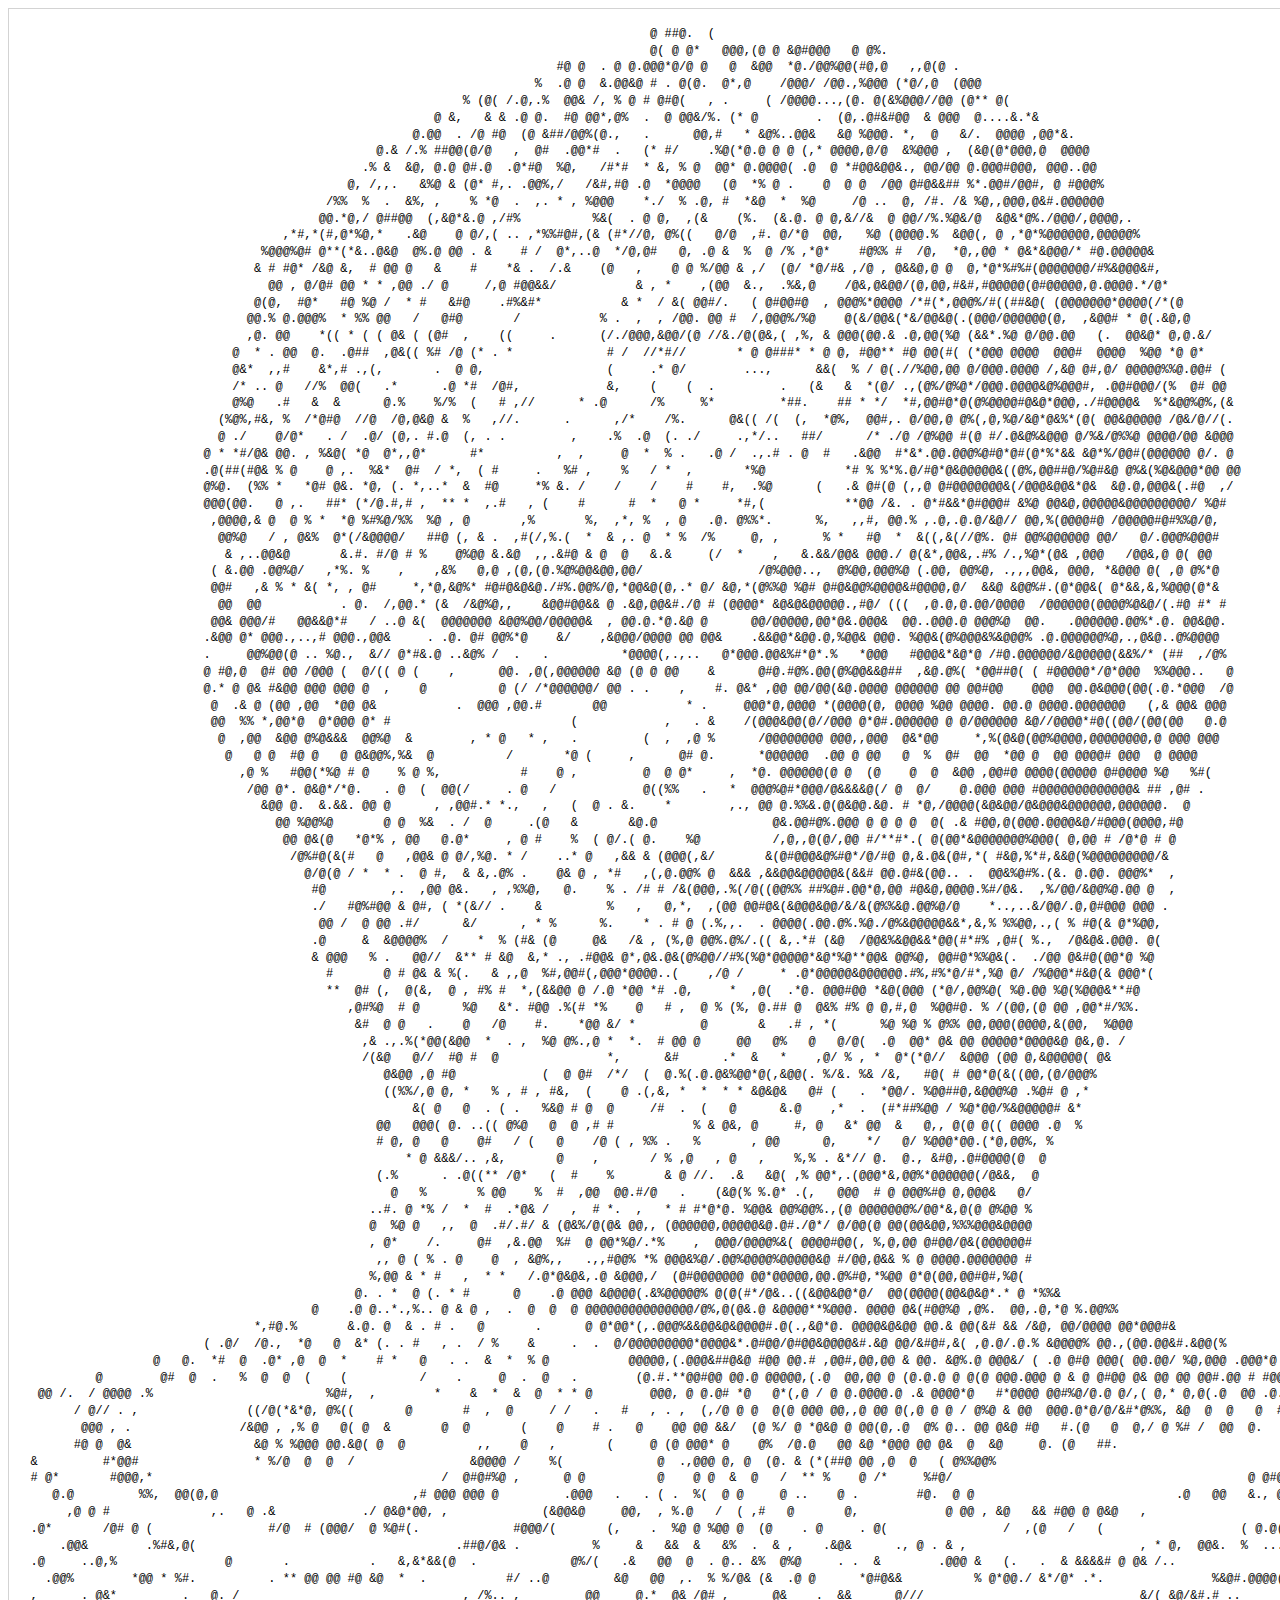
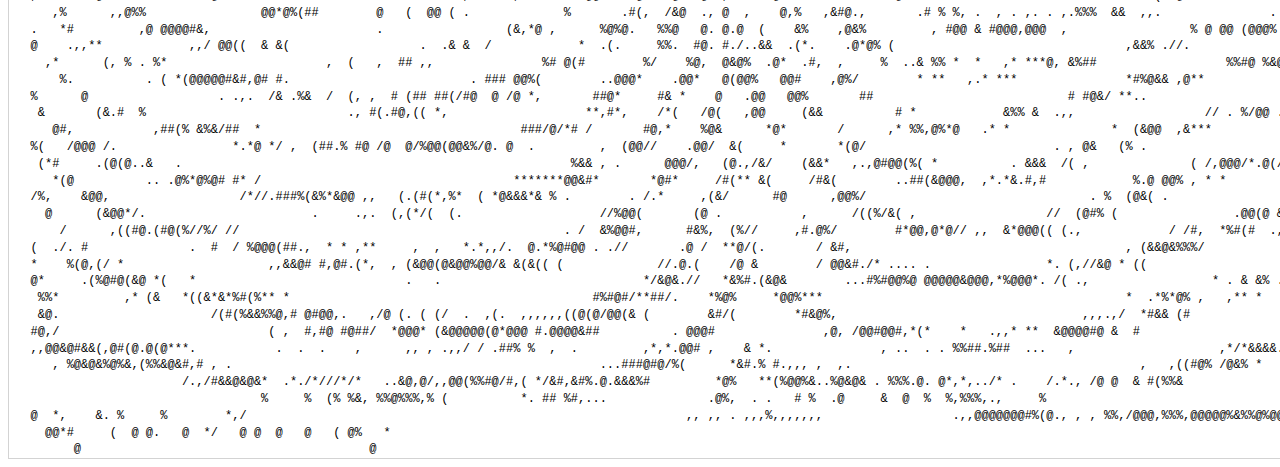
==== commit 2159f4c5: "Add files via upload" ====
--- a/ascii-art (1).html
+++ b/ascii-art (1).html
@@ -1,4 +1,4 @@
-<html><code><span class="ascii" style="color: white; background: black;
+<html><code><span class="ascii" style="color: black; background: white;
 display:inline-block;
 white-space:pre;
 letter-spacing:0;
@@ -9,36 +9,126 @@
 border-width:1px;
 border-style:solid;
 border-color:lightgray;
-"><span style="color:#FDFDFD;">@</span><span style="color:#FDFDFD;">@</span><span style="color:#FDFDFD;">@</span><span style="color:#FDFDFD;">@</span><span style="color:#FDFDFD;">@</span><span style="color:#FDFDFD;">@</span><span style="color:#FDFDFD;">@</span><span style="color:#FDFDFD;">@</span><span style="color:#FDFDFD;">@</span><span style="color:#FDFDFD;">@</span><span style="color:#FDFDFD;">@</span><span style="color:#FDFDFD;">@</span><span style="color:#FDFDFD;">@</span><span style="color:#FDFDFD;">@</span><span style="color:#FDFDFD;">@</span><span style="color:#FDFDFD;">@</span><span style="color:#FDFDFD;">@</span><span style="color:#FDFDFD;">@</span><span style="color:#FDFDFD;">@</span><span style="color:#FDFDFD;">@</span><span style="color:#FDFDFD;">@</span><span style="color:#FDFDFD;">@</span><span style="color:#FDFDFD;">@</span><span style="color:#FDFDFD;">@</span><span style="color:#FDFDFD;">@</span><span style="color:#FDFDFD;">@</span><span style="color:#FDFDFD;">@</span><span style="color:#FDFDFD;">@</span><span style="color:#FDFDFD;">@</span><span style="color:#FDFDFD;">@</span><span style="color:#FDFDFD;">@</span><span style="color:#FDFDFD;">@</span><span style="color:#FDFDFD;">@</span><span style="color:#FDFDFD;">@</span><span style="color:#FDFDFD;">@</span><span style="color:#FDFDFD;">@</span><span style="color:#FDFDFD;">@</span><span style="color:#FDFDFD;">@</span><span style="color:#FDFDFD;">@</span><span style="color:#FDFDFD;">@</span><span style="color:#FDFDFD;">@</span><span style="color:#FDFDFD;">@</span><span style="color:#FDFDFD;">@</span><span style="color:#FDFDFD;">@</span><span style="color:#FDFDFD;">@</span><span style="color:#FDFDFD;">@</span><span style="color:#FDFDFD;">@</span><span style="color:#FDFDFD;">@</span><span style="color:#FDFDFD;">@</span><span style="color:#FDFDFD;">@</span><span style="color:#FDFDFD;">@</span><span style="color:#FDFDFD;">@</span><span style="color:#FDFDFD;">@</span><span style="color:#FDFDFD;">@</span><span style="color:#FDFDFD;">@</span><span style="color:#FDFDFD;">@</span><span style="color:#FDFDFD;">@</span><span style="color:#FDFDFD;">@</span><span style="color:#FDFDFD;">@</span><span style="color:#FDFDFD;">@</span><span style="color:#FDFDFD;">@</span><span style="color:#FDFDFD;">@</span><span style="color:#FDFDFD;">@</span><span style="color:#FDFDFD;">@</span><span style="color:#FDFDFD;">@</span><span style="color:#FDFDFD;">@</span><span style="color:#FDFDFD;">@</span><span style="color:#FDFDFD;">@</span><span style="color:#FDFDFD;">@</span><span style="color:#FDFDFD;">@</span><span style="color:#FDFDFD;">@</span><span style="color:#FDFDFD;">@</span><span style="color:#FDFDFD;">@</span><span style="color:#FDFDFD;">@</span><span style="color:#FDFDFD;">@</span><span style="color:#FDFDFD;">@</span><span style="color:#FDFDFD;">@</span><span style="color:#FDFDFD;">@</span><span style="color:#FDFDFD;">@</span><span style="color:#FDFDFD;">@</span>
-<span style="color:#FDFDFD;">@</span><span style="color:#FBFBFB;">@</span><span style="color:#FBFBFB;">@</span><span style="color:#FBFBFB;">@</span><span style="color:#FDFDFD;">@</span><span style="color:#FBFBFB;">@</span><span style="color:#FBFBFB;">@</span><span style="color:#FBFBFB;">@</span><span style="color:#FDFDFD;">@</span><span style="color:#FBFBFB;">@</span><span style="color:#FBFBFB;">@</span><span style="color:#FBFBFB;">@</span><span style="color:#FDFDFD;">@</span><span style="color:#FBFBFB;">@</span><span style="color:#FBFBFB;">@</span><span style="color:#FBFBFB;">@</span><span style="color:#FDFDFD;">@</span><span style="color:#FBFBFB;">@</span><span style="color:#FBFBFB;">@</span><span style="color:#FBFBFB;">@</span><span style="color:#FDFDFD;">@</span><span style="color:#FBFBFB;">@</span><span style="color:#FBFBFB;">@</span><span style="color:#FBFBFB;">@</span><span style="color:#FDFDFD;">@</span><span style="color:#FBFBFB;">@</span><span style="color:#FBFBFB;">@</span><span style="color:#FBFBFB;">@</span><span style="color:#FDFDFD;">@</span><span style="color:#FBFBFB;">@</span><span style="color:#FBFBFB;">@</span><span style="color:#FBFBFB;">@</span><span style="color:#FDFDFD;">@</span><span style="color:#FBFBFB;">@</span><span style="color:#FBFBFB;">@</span><span style="color:#FBFBFB;">@</span><span style="color:#FDFDFD;">@</span><span style="color:#FBFBFB;">@</span><span style="color:#FBFBFB;">@</span><span style="color:#FBFBFB;">@</span><span style="color:#FDFDFD;">@</span><span style="color:#FBFBFB;">@</span><span style="color:#FBFBFB;">@</span><span style="color:#FBFBFB;">@</span><span style="color:#FDFDFD;">@</span><span style="color:#FBFBFB;">@</span><span style="color:#FBFBFB;">@</span><span style="color:#FBFBFB;">@</span><span style="color:#FDFDFD;">@</span><span style="color:#FBFBFB;">@</span><span style="color:#FBFBFB;">@</span><span style="color:#FBFBFB;">@</span><span style="color:#FDFDFD;">@</span><span style="color:#FBFBFB;">@</span><span style="color:#FBFBFB;">@</span><span style="color:#FBFBFB;">@</span><span style="color:#FDFDFD;">@</span><span style="color:#FBFBFB;">@</span><span style="color:#FBFBFB;">@</span><span style="color:#FBFBFB;">@</span><span style="color:#FDFDFD;">@</span><span style="color:#FBFBFB;">@</span><span style="color:#FBFBFB;">@</span><span style="color:#FBFBFB;">@</span><span style="color:#FDFDFD;">@</span><span style="color:#FBFBFB;">@</span><span style="color:#FBFBFB;">@</span><span style="color:#FBFBFB;">@</span><span style="color:#FDFDFD;">@</span><span style="color:#FBFBFB;">@</span><span style="color:#FBFBFB;">@</span><span style="color:#FBFBFB;">@</span><span style="color:#FDFDFD;">@</span><span style="color:#FBFBFB;">@</span><span style="color:#FBFBFB;">@</span><span style="color:#FBFBFB;">@</span><span style="color:#FDFDFD;">@</span><span style="color:#FBFBFB;">@</span><span style="color:#FBFBFB;">@</span><span style="color:#FBFBFB;">@</span>
-<span style="color:#FDFDFD;">@</span><span style="color:#FBFBFB;">@</span><span style="color:#FDFDFD;">@</span><span style="color:#FBFBFB;">@</span><span style="color:#FDFDFD;">@</span><span style="color:#FBFBFB;">@</span><span style="color:#FDFDFD;">@</span><span style="color:#FBFBFB;">@</span><span style="color:#FDFDFD;">@</span><span style="color:#FBFBFB;">@</span><span style="color:#FDFDFD;">@</span><span style="color:#FAFAFA;">@</span><span style="color:#FEFEFE;">@</span><span style="color:#FCFCFC;">@</span><span style="color:#EAF4F1;">@</span><span style="color:#F1FCF8;">@</span><span style="color:#FDFDFD;">@</span><span style="color:#FBFBFB;">@</span><span style="color:#FDFDFD;">@</span><span style="color:#FBFBFB;">@</span><span style="color:#FDFDFD;">@</span><span style="color:#FBFBFB;">@</span><span style="color:#FDFDFD;">@</span><span style="color:#FBFBFB;">@</span><span style="color:#FDFDFD;">@</span><span style="color:#FBFBFB;">@</span><span style="color:#FDFDFD;">@</span><span style="color:#FBFBFB;">@</span><span style="color:#FDFDFD;">@</span><span style="color:#FBFBFB;">@</span><span style="color:#FDFDFD;">@</span><span style="color:#FBFBFB;">@</span><span style="color:#FDFDFD;">@</span><span style="color:#FBFBFB;">@</span><span style="color:#FDFDFD;">@</span><span style="color:#FBFBFB;">@</span><span style="color:#FDFDFD;">@</span><span style="color:#FBFBFB;">@</span><span style="color:#FDFDFD;">@</span><span style="color:#FBFBFB;">@</span><span style="color:#FDFDFD;">@</span><span style="color:#FBFBFB;">@</span><span style="color:#FDFDFD;">@</span><span style="color:#FBFBFB;">@</span><span style="color:#FDFDFD;">@</span><span style="color:#FBFBFB;">@</span><span style="color:#FDFDFD;">@</span><span style="color:#EFEFEF;">@</span><span style="color:#F5E7ED;">@</span><span style="color:#D2EBE3;">&</span><span style="color:#ECFFFF;">@</span><span style="color:#E7E0EC;">@</span><span style="color:#F6F6F6;">@</span><span style="color:#BBBBBB;">%</span><span style="color:#FDFDFD;">@</span><span style="color:#EDEDED;">@</span><span style="color:#EAEAEA;">@</span><span style="color:#FBFBFB;">@</span><span style="color:#FDFDFD;">@</span><span style="color:#FDFDFD;">@</span><span style="color:#FDFDFD;">@</span><span style="color:#FBFBFB;">@</span><span style="color:#FDFDFD;">@</span><span style="color:#FBFBFB;">@</span><span style="color:#FDFDFD;">@</span><span style="color:#FDFDFD;">@</span><span style="color:#FDFDFD;">@</span><span style="color:#FBFBFB;">@</span><span style="color:#F3F3F3;">@</span><span style="color:#F5F5F5;">@</span><span style="color:#FAFAFA;">@</span><span style="color:#FBFBFB;">@</span><span style="color:#FDFDFD;">@</span><span style="color:#FBFBFB;">@</span><span style="color:#FDFDFD;">@</span><span style="color:#FBFBFB;">@</span><span style="color:#FDFDFD;">@</span><span style="color:#FBFBFB;">@</span><span style="color:#FDFDFD;">@</span><span style="color:#FBFBFB;">@</span>
-<span style="color:#FDFDFD;">@</span><span style="color:#FBFBFB;">@</span><span style="color:#FBFBFB;">@</span><span style="color:#FBFBFB;">@</span><span style="color:#FDFDFD;">@</span><span style="color:#FBFBFB;">@</span><span style="color:#FBFBFB;">@</span><span style="color:#FBFBFB;">@</span><span style="color:#FDFDFD;">@</span><span style="color:#FBFBFB;">@</span><span style="color:#FBFBFB;">@</span><span style="color:#E5E5E5;">&</span><span style="color:#F6F0DA;">@</span><span style="color:#FAF7E2;">@</span><span style="color:#E2EDE9;">@</span><span style="color:#E5EDEB;">@</span><span style="color:#FDFFE7;">@</span><span style="color:#FBFCF6;">@</span><span style="color:#FBFBFB;">@</span><span style="color:#FAFAFA;">@</span><span style="color:#E8E8E8;">@</span><span style="color:#FBFBFB;">@</span><span style="color:#FBFBFB;">@</span><span style="color:#FBFBFB;">@</span><span style="color:#FDFDFD;">@</span><span style="color:#FBFBFB;">@</span><span style="color:#FBFBFB;">@</span><span style="color:#FBFBFB;">@</span><span style="color:#FDFDFD;">@</span><span style="color:#FBFBFB;">@</span><span style="color:#FBFBFB;">@</span><span style="color:#FDFDFD;">@</span><span style="color:#FCFCFC;">@</span><span style="color:#FBFBFB;">@</span><span style="color:#FBFBFB;">@</span><span style="color:#F4F4F4;">@</span><span style="color:#FDFDFD;">@</span><span style="color:#FBFBFB;">@</span><span style="color:#FBFBFB;">@</span><span style="color:#FBFBFB;">@</span><span style="color:#FDFDFD;">@</span><span style="color:#FCFCFC;">@</span><span style="color:#FBFBFB;">@</span><span style="color:#F7F7F7;">@</span><span style="color:#FDFDFD;">@</span><span style="color:#FBFBFB;">@</span><span style="color:#FBFBFB;">@</span><span style="color:#FBFBFB;">@</span><span style="color:#D1DFDB;">&</span><span style="color:#F1FDFA;">@</span><span style="color:#D4F0EC;">&</span><span style="color:#E0D7CC;">&</span><span style="color:#FED4E9;">@</span><span style="color:#FDEAFD;">@</span><span style="color:#CEB4BD;">%</span><span style="color:#FCEEF7;">@</span><span style="color:#ECF6F6;">@</span><span style="color:#269AF6;">(</span><span style="color:#86C1D8;">%</span><span style="color:#A4C8E7;">%</span><span style="color:#FAD9F7;">@</span><span style="color:#F2CEF1;">@</span><span style="color:#E3D7DC;">&</span><span style="color:#FCEFF3;">@</span><span style="color:#FDFDFD;">@</span><span style="color:#FBFBFB;">@</span><span style="color:#F2F2F2;">@</span><span style="color:#F2F3F0;">@</span><span style="color:#FDFEF1;">@</span><span style="color:#F4F2E8;">@</span><span style="color:#F5FCFB;">@</span><span style="color:#B3D4C9;">%</span><span style="color:#F3FDFB;">@</span><span style="color:#FCFAFB;">@</span><span style="color:#FBFBFB;">@</span><span style="color:#FBFBFB;">@</span><span style="color:#FDFDFD;">@</span><span style="color:#FBFBFB;">@</span><span style="color:#FBFBFB;">@</span><span style="color:#FBFBFB;">@</span>
-<span style="color:#FDFDFD;">@</span><span style="color:#FDFDFD;">@</span><span style="color:#FDFDFD;">@</span><span style="color:#FDFDFD;">@</span><span style="color:#FDFDFD;">@</span><span style="color:#FDFDFD;">@</span><span style="color:#FFF6FF;">@</span><span style="color:#FFF6FF;">@</span><span style="color:#FFFAFF;">@</span><span style="color:#F8ECF6;">@</span><span style="color:#FEFEE7;">@</span><span style="color:#8F9378;">(</span><span style="color:#F5F5FF;">@</span><span style="color:#FBEDE9;">@</span><span style="color:#E6DED1;">&</span><span style="color:#FFFEF1;">@</span><span style="color:#FFF9FF;">@</span><span style="color:#E8CBD6;">&</span><span style="color:#F7D5C8;">&</span><span style="color:#FEF2F4;">@</span><span style="color:#EEEDF2;">@</span><span style="color:#929CDD;">#</span><span style="color:#2CC4E0;">#</span><span style="color:#74E9FD;">%</span><span style="color:#D7F9FB;">@</span><span style="color:#C3F9F6;">@</span><span style="color:#8AF6FC;">&</span><span style="color:#DFFCFF;">@</span><span style="color:#C9FFFF;">@</span><span style="color:#80D3D8;">%</span><span style="color:#EFF3F6;">@</span><span style="color:#F9F4FA;">@</span><span style="color:#D5F0E7;">&</span><span style="color:#ECEEED;">@</span><span style="color:#F7F7F7;">@</span><span style="color:#FDFDFD;">@</span><span style="color:#FDFDFD;">@</span><span style="color:#FDFDFD;">@</span><span style="color:#FDFDFD;">@</span><span style="color:#FDFDFD;">@</span><span style="color:#FDFDFD;">@</span><span style="color:#F7F7F7;">@</span><span style="color:#F5F5F5;">@</span><span style="color:#F3F3F3;">@</span><span style="color:#F5F5F5;">@</span><span style="color:#F7F7F7;">@</span><span style="color:#E5F8F5;">@</span><span style="color:#FFEAFF;">@</span><span style="color:#F85B9E;">#</span><span style="color:#FF57B3;">#</span><span style="color:#FFB4F6;">&</span><span style="color:#F483C5;">%</span><span style="color:#F9C8F5;">@</span><span style="color:#DEC2E8;">&</span><span style="color:#C78BBB;">#</span><span style="color:#CFD3D9;">&</span><span style="color:#D2E0E5;">&</span><span style="color:#77BFB1;">#</span><span style="color:#A9E0E3;">&</span><span style="color:#E5F9FF;">@</span><span style="color:#DFFEFE;">@</span><span style="color:#EBFFFF;">@</span><span style="color:#FDF1FF;">@</span><span style="color:#E8F2FF;">@</span><span style="color:#80FCF3;">&</span><span style="color:#CFFBFF;">@</span><span style="color:#ECF6EE;">@</span><span style="color:#FFFFFD;">@</span><span style="color:#F5F7F4;">@</span><span style="color:#FFFEEE;">@</span><span style="color:#F7F3F0;">@</span><span style="color:#F9F7F5;">@</span><span style="color:#F5F5F5;">@</span><span style="color:#F5F5F5;">@</span><span style="color:#FDFDFD;">@</span><span style="color:#FDFDFD;">@</span><span style="color:#FDFDFD;">@</span><span style="color:#FDFDFD;">@</span><span style="color:#FDFDFD;">@</span><span style="color:#FDFDFD;">@</span>
-<span style="color:#FDFDFD;">@</span><span style="color:#F0F0F0;">@</span><span style="color:#FBFBFB;">@</span><span style="color:#FBFBFB;">@</span><span style="color:#FDFDFD;">@</span><span style="color:#FCFCFC;">@</span><span style="color:#DCE6E2;">&</span><span style="color:#F4FDFB;">@</span><span style="color:#FEFBFD;">@</span><span style="color:#F6F0F2;">@</span><span style="color:#FDDEF3;">@</span><span style="color:#F3E5F4;">@</span><span style="color:#D8D0DC;">&</span><span style="color:#6F5165;">*</span><span style="color:#F7DAF6;">@</span><span style="color:#70688F;">/</span><span style="color:#2487D3;">/</span><span style="color:#B3EEF7;">&</span><span style="color:#CBBA83;">#</span><span style="color:#C1D7B4;">%</span><span style="color:#C6DDEB;">&</span><span style="color:#2DD0FC;">#</span><span style="color:#55EBFD;">%</span><span style="color:#47DDF8;">%</span><span style="color:#61F2FA;">%</span><span style="color:#54F6FD;">%</span><span style="color:#11CCFD;">#</span><span style="color:#14C4EF;">(</span><span style="color:#51F0FE;">%</span><span style="color:#21B2BE;">(</span><span style="color:#01A450;">*</span><span style="color:#07AB50;">*</span><span style="color:#08AF50;">*</span><span style="color:#22885A;">*</span><span style="color:#F3F6F5;">@</span><span style="color:#F8EDF2;">@</span><span style="color:#FDFDFD;">@</span><span style="color:#F5F5F5;">@</span><span style="color:#FBFBFB;">@</span><span style="color:#FBFBFB;">@</span><span style="color:#FDFDFD;">@</span><span style="color:#FBFBFB;">@</span><span style="color:#F8F8F8;">@</span><span style="color:#FBFBFB;">@</span><span style="color:#FFFBFF;">@</span><span style="color:#F7CCF0;">@</span><span style="color:#BF9ABC;">#</span><span style="color:#F09AC7;">%</span><span style="color:#FF70B1;">%</span><span style="color:#FC71C7;">%</span><span style="color:#FC71CC;">%</span><span style="color:#FC58BB;">#</span><span style="color:#FA4DC0;">#</span><span style="color:#F564B8;">#</span><span style="color:#F86AC1;">%</span><span style="color:#FC9BE3;">&</span><span style="color:#FCE7F9;">@</span><span style="color:#DEEBF1;">@</span><span style="color:#DAEBFA;">@</span><span style="color:#E3FAFD;">@</span><span style="color:#D4F8FA;">@</span><span style="color:#D7FBFD;">@</span><span style="color:#DEF9FD;">@</span><span style="color:#DCF9FC;">@</span><span style="color:#B6FCF3;">&</span><span style="color:#C9D4DE;">&</span><span style="color:#90E6EB;">%</span><span style="color:#C0FDF7;">@</span><span style="color:#D5FEFD;">@</span><span style="color:#A7EEE5;">&</span><span style="color:#EAF5D3;">@</span><span style="color:#FDF5F4;">@</span><span style="color:#F0FBF7;">@</span><span style="color:#DFE9E8;">&</span><span style="color:#F7FCFD;">@</span><span style="color:#FBFBFA;">@</span><span style="color:#FDFDFD;">@</span><span style="color:#FBFBFB;">@</span><span style="color:#FBFBFB;">@</span><span style="color:#FBFBFB;">@</span>
-<span style="color:#FDFDFD;">@</span><span style="color:#FBFBFB;">@</span><span style="color:#FCFCFC;">@</span><span style="color:#FDFDFD;">@</span><span style="color:#FFF7FF;">@</span><span style="color:#FDFCE6;">@</span><span style="color:#E2EBAE;">&</span><span style="color:#F6F5FB;">@</span><span style="color:#F3FFFF;">@</span><span style="color:#AAA5B0;">#</span><span style="color:#C4C4D5;">%</span><span style="color:#AAAE8A;">#</span><span style="color:#BA3F76;">/</span><span style="color:#B9418A;">(</span><span style="color:#F650BD;">#</span><span style="color:#804BAD;">/</span><span style="color:#636DBE;">(</span><span style="color:#419FE3;">(</span><span style="color:#D7EDC7;">&</span><span style="color:#CEB2B0;">%</span><span style="color:#FEE0FF;">@</span><span style="color:#C7DEF3;">&</span><span style="color:#D7E2FE;">@</span><span style="color:#BBDDF1;">&</span><span style="color:#D3EFF1;">@</span><span style="color:#DAF5FD;">@</span><span style="color:#B3F3FA;">&</span><span style="color:#56CCDD;">#</span><span style="color:#6FE9FB;">%</span><span style="color:#78E7E5;">%</span><span style="color:#82F0FF;">&</span><span style="color:#4DE0E9;">#</span><span style="color:#6AF3FF;">%</span><span style="color:#36D5E2;">#</span><span style="color:#05C8BC;">(</span><span style="color:#62C2C4;">#</span><span style="color:#E8F3EF;">@</span><span style="color:#F4FDFB;">@</span><span style="color:#F1F1F1;">@</span><span style="color:#FBFBFB;">@</span><span style="color:#F8F8F8;">@</span><span style="color:#FAFAFA;">@</span><span style="color:#FFF8FF;">@</span><span style="color:#FAF4FB;">@</span><span style="color:#A88EAC;">#</span><span style="color:#B83848;">/</span><span style="color:#EF1323;">*</span><span style="color:#F75786;">#</span><span style="color:#FFCAEF;">@</span><span style="color:#F0B8E5;">&</span><span style="color:#F89CD2;">&</span><span style="color:#FB8DB5;">%</span><span style="color:#FFA2BA;">%</span><span style="color:#FDA792;">%</span><span style="color:#F3BC87;">%</span><span style="color:#F9D79C;">&</span><span style="color:#FDEBEF;">@</span><span style="color:#F3F6F8;">@</span><span style="color:#F6F4FD;">@</span><span style="color:#CFF8F4;">@</span><span style="color:#D2FDFD;">@</span><span style="color:#B3EFFB;">&</span><span style="color:#4AACB8;">(</span><span style="color:#6CB8C3;">#</span><span style="color:#9ADEDB;">%</span><span style="color:#29D8ED;">#</span><span style="color:#0ABDCE;">(</span><span style="color:#0EC2C6;">(</span><span style="color:#1CDCA1;">(</span><span style="color:#0ECB98;">/</span><span style="color:#39FDCE;">#</span><span style="color:#ABFBFB;">&</span><span style="color:#F6FEFE;">@</span><span style="color:#FCFBF0;">@</span><span style="color:#FDFDFD;">@</span><span style="color:#FBFBFB;">@</span><span style="color:#FDFDFD;">@</span><span style="color:#FBFBFB;">@</span><span style="color:#FDFDFD;">@</span><span style="color:#FBFBFB;">@</span>
-<span style="color:#FDFDFD;">@</span><span style="color:#FBFBFB;">@</span><span style="color:#FBFBFB;">@</span><span style="color:#FBFBFB;">@</span><span style="color:#FDFBFF;">@</span><span style="color:#E0EAAE;">&</span><span style="color:#FAFDE6;">@</span><span style="color:#E7EBD4;">&</span><span style="color:#D3D3D2;">&</span><span style="color:#EDEDED;">@</span><span style="color:#C2C0D5;">%</span><span style="color:#FBCED2;">&</span><span style="color:#F5A1D2;">&</span><span style="color:#FD7AC1;">%</span><span style="color:#FDB2D2;">&</span><span style="color:#E176B2;">#</span><span style="color:#F774CC;">%</span><span style="color:#EC73C7;">%</span><span style="color:#FD6EBC;">%</span><span style="color:#F083C4;">%</span><span style="color:#DE8BCD;">%</span><span style="color:#96D3C4;">%</span><span style="color:#63B9C8;">#</span><span style="color:#85DBE9;">%</span><span style="color:#B1FCE9;">&</span><span style="color:#C2ECE4;">&</span><span style="color:#A9D7E6;">&</span><span style="color:#F1F3EE;">@</span><span style="color:#BFEEF1;">&</span><span style="color:#E4FBFD;">@</span><span style="color:#E6FDFD;">@</span><span style="color:#5ED2F9;">%</span><span style="color:#77D9FA;">%</span><span style="color:#A6DCF3;">&</span><span style="color:#B6F4FD;">&</span><span style="color:#9ED9EC;">%</span><span style="color:#5EE3E5;">%</span><span style="color:#C3E0E8;">&</span><span style="color:#EAECE1;">@</span><span style="color:#FBFDF2;">@</span><span style="color:#F9F9F9;">@</span><span style="color:#FBFBFB;">@</span><span style="color:#F0FCF3;">@</span><span style="color:#0B6187;">*</span><span style="color:#047F66;">*</span><span style="color:#33677C;">*</span><span style="color:#E886BB;">%</span><span style="color:#FDC0E0;">&</span><span style="color:#9F81C7;">#</span><span style="color:#F27BB6;">%</span><span style="color:#FCD0D6;">&</span><span style="color:#F2E1B1;">&</span><span style="color:#F9D7B4;">&</span><span style="color:#FDE2A8;">&</span><span style="color:#F2E896;">&</span><span style="color:#EAF49B;">&</span><span style="color:#F9F7DB;">@</span><span style="color:#F1FDFD;">@</span><span style="color:#F0F5F5;">@</span><span style="color:#C1EEF5;">&</span><span style="color:#CBF5FE;">@</span><span style="color:#B4F1F7;">&</span><span style="color:#38AFCE;">(</span><span style="color:#9FF4F6;">&</span><span style="color:#1CD2FF;">#</span><span style="color:#3AC7F7;">#</span><span style="color:#3DEAF9;">%</span><span style="color:#6EF9FD;">&</span><span style="color:#ACF8FB;">&</span><span style="color:#D4F5EB;">@</span><span style="color:#CCF7EB;">&</span><span style="color:#D7EDEE;">@</span><span style="color:#EEE3F2;">@</span><span style="color:#F4FCF7;">@</span><span style="color:#FBFBFB;">@</span><span style="color:#FBFBFB;">@</span><span style="color:#FDFDFD;">@</span><span style="color:#FBFBFB;">@</span><span style="color:#FBFBFB;">@</span><span style="color:#FBFBFB;">@</span>
-<span style="color:#FDFDFD;">@</span><span style="color:#FDFDFD;">@</span><span style="color:#FFFFFF;">@</span><span style="color:#FDFDFD;">@</span><span style="color:#F6F8ED;">@</span><span style="color:#EFF7C9;">&</span><span style="color:#FFF9FF;">@</span><span style="color:#A76D8B;">(</span><span style="color:#D1BFD0;">%</span><span style="color:#8F7487;">(</span><span style="color:#D65E8E;">(</span><span style="color:#F871A6;">#</span><span style="color:#FCB2DC;">&</span><span style="color:#F7B6C3;">&</span><span style="color:#FFD5EF;">@</span><span style="color:#FDC9FA;">@</span><span style="color:#F7C5E9;">&</span><span style="color:#FFCBFA;">@</span><span style="color:#FAD2EA;">@</span><span style="color:#FFDDF5;">@</span><span style="color:#E9D6EC;">&</span><span style="color:#9DB287;">#</span><span style="color:#FBE2BA;">&</span><span style="color:#F5D8C8;">&</span><span style="color:#E2E8D2;">&</span><span style="color:#B7E2EA;">&</span><span style="color:#BDECE6;">&</span><span style="color:#CEFDF7;">@</span><span style="color:#E5FDF6;">@</span><span style="color:#F6F9F8;">@</span><span style="color:#FBFBFB;">@</span><span style="color:#F5F5F5;">@</span><span style="color:#BFE9FD;">&</span><span style="color:#B1F9FF;">&</span><span style="color:#B4FDFF;">&</span><span style="color:#ABDEEC;">&</span><span style="color:#94FFFF;">&</span><span style="color:#AADDD9;">%</span><span style="color:#F6F3E3;">@</span><span style="color:#F4F8FF;">@</span><span style="color:#DCF1E4;">@</span><span style="color:#D9AFF1;">&</span><span style="color:#4088BC;">(</span><span style="color:#0693A4;">/</span><span style="color:#00A194;">/</span><span style="color:#56C5B4;">#</span><span style="color:#E1D4E3;">&</span><span style="color:#90ADE4;">%</span><span style="color:#D96AB9;">#</span><span style="color:#FFD4E5;">@</span><span style="color:#F9E9C5;">&</span><span style="color:#EEDEBA;">&</span><span style="color:#F3EDD3;">@</span><span style="color:#FBF2ED;">@</span><span style="color:#FFF4F8;">@</span><span style="color:#FFF9FD;">@</span><span style="color:#FDFDFD;">@</span><span style="color:#FDFDFD;">@</span><span style="color:#FCF9FF;">@</span><span style="color:#F9F6FF;">@</span><span style="color:#D4F2FD;">@</span><span style="color:#DBF7FF;">@</span><span style="color:#C8F2F0;">&</span><span style="color:#6EEBFA;">%</span><span style="color:#25CBF6;">#</span><span style="color:#40D0E3;">#</span><span style="color:#67F6F4;">%</span><span style="color:#7BF4F5;">&</span><span style="color:#B3FEFE;">&</span><span style="color:#A2F5F2;">&</span><span style="color:#94FFA2;">%</span><span style="color:#02C4AB;">/</span><span style="color:#7CE4F1;">%</span><span style="color:#E8E1D8;">&</span><span style="color:#BAB6CC;">%</span><span style="color:#F3F5DE;">@</span><span style="color:#FBFBFA;">@</span><span style="color:#FDFBFF;">@</span><span style="color:#FDFDFD;">@</span><span style="color:#FDFDFD;">@</span>
-<span style="color:#FDFDFD;">@</span><span style="color:#FBFBFB;">@</span><span style="color:#FBFBFB;">@</span><span style="color:#EEEEEE;">@</span><span style="color:#FDFDFD;">@</span><span style="color:#FAFAFA;">@</span><span style="color:#FADFF9;">@</span><span style="color:#A16364;">/</span><span style="color:#EAD6F4;">@</span><span style="color:#DFB3E1;">&</span><span style="color:#DC2371;">/</span><span style="color:#E53F9D;">(</span><span style="color:#009567;">*</span><span style="color:#19A66A;">*</span><span style="color:#F9D9F2;">@</span><span style="color:#FBC1C9;">&</span><span style="color:#F6CCE7;">&</span><span style="color:#FBD5D7;">&</span><span style="color:#EBE266;">%</span><span style="color:#F7E0BD;">&</span><span style="color:#FEE1E0;">@</span><span style="color:#DFCC93;">%</span><span style="color:#EBDE70;">%</span><span style="color:#F3E18B;">%</span><span style="color:#FAE69F;">&</span><span style="color:#F8E0B0;">&</span><span style="color:#E8E3C6;">&</span><span style="color:#DDECDE;">&</span><span style="color:#EDF8F4;">@</span><span style="color:#DEE9E5;">&</span><span style="color:#E7E7E7;">@</span><span style="color:#E4E4E4;">&</span><span style="color:#E9E7F2;">@</span><span style="color:#E7E5F0;">@</span><span style="color:#D4EBF1;">&</span><span style="color:#749EB3;">(</span><span style="color:#E8E5FC;">@</span><span style="color:#DDBBDF;">&</span><span style="color:#DBB2DF;">&</span><span style="color:#F68ED1;">%</span><span style="color:#FDD9FD;">@</span><span style="color:#E37F7A;">#</span><span style="color:#FDE4A8;">&</span><span style="color:#76C7E5;">%</span><span style="color:#529EE4;">#</span><span style="color:#D953CD;">#</span><span style="color:#CD6BC3;">#</span><span style="color:#F262B3;">#</span><span style="color:#FBD9E1;">@</span><span style="color:#F4ECD7;">@</span><span style="color:#CBC89F;">%</span><span style="color:#EAEAAA;">&</span><span style="color:#D9D5B1;">%</span><span style="color:#DCD0DA;">&</span><span style="color:#B8E5EE;">&</span><span style="color:#22A8E1;">(</span><span style="color:#CDFDF9;">@</span><span style="color:#FBFBEE;">@</span><span style="color:#A8B5D5;">%</span><span style="color:#C6E5E1;">&</span><span style="color:#DAF9FC;">@</span><span style="color:#D1F5DB;">&</span><span style="color:#C3D9D9;">&</span><span style="color:#DEEEFD;">@</span><span style="color:#8DE0E1;">%</span><span style="color:#89F2FD;">&</span><span style="color:#87DCEC;">%</span><span style="color:#5EE7E3;">%</span><span style="color:#16D4F1;">#</span><span style="color:#45E9C9;">#</span><span style="color:#20DCEA;">#</span><span style="color:#08C9F0;">(</span><span style="color:#84EEE6;">%</span><span style="color:#D6DDEC;">&</span><span style="color:#F1F6F9;">@</span><span style="color:#EDF4FB;">@</span><span style="color:#94C5C0;">%</span><span style="color:#E8E0E1;">&</span><span style="color:#FBFBFB;">@</span><span style="color:#FBFBFB;">@</span>
-<span style="color:#FFFFF6;">@</span><span style="color:#B2B4A9;">#</span><span style="color:#FDFDFB;">@</span><span style="color:#FBFBFB;">@</span><span style="color:#F1FBFD;">@</span><span style="color:#F5E4F2;">@</span><span style="color:#FCECFB;">@</span><span style="color:#D5F8F7;">@</span><span style="color:#C187B0;">#</span><span style="color:#FCC4F1;">@</span><span style="color:#FB58AE;">#</span><span style="color:#F35AAD;">#</span><span style="color:#DF3C98;">(</span><span style="color:#368188;">/</span><span style="color:#EBC780;">%</span><span style="color:#F5D359;">%</span><span style="color:#F8E67C;">%</span><span style="color:#FBE9FD;">@</span><span style="color:#FBE5D8;">@</span><span style="color:#E5C751;">#</span><span style="color:#E9D155;">#</span><span style="color:#EDD26C;">%</span><span style="color:#F9DB81;">%</span><span style="color:#F9D896;">&</span><span style="color:#FAE4AA;">&</span><span style="color:#F3D9B5;">&</span><span style="color:#FEE2BE;">&</span><span style="color:#F4ECD6;">@</span><span style="color:#F6EBE5;">@</span><span style="color:#DBE7D9;">&</span><span style="color:#D6DBBB;">&</span><span style="color:#DEE3C3;">&</span><span style="color:#BEC9C6;">%</span><span style="color:#DAD6B1;">%</span><span style="color:#EFEAEC;">@</span><span style="color:#E8E0E3;">&</span><span style="color:#B6979A;">#</span><span style="color:#E0ABB5;">%</span><span style="color:#C8A6BC;">%</span><span style="color:#F9F2D7;">@</span><span style="color:#95A470;">(</span><span style="color:#E0E595;">%</span><span style="color:#FDF2DE;">@</span><span style="color:#B39BD1;">%</span><span style="color:#D187D7;">%</span><span style="color:#FACDFC;">@</span><span style="color:#D3D8EC;">&</span><span style="color:#F7EEF0;">@</span><span style="color:#F2E8E8;">@</span><span style="color:#F2ECD7;">@</span><span style="color:#FCE3BA;">&</span><span style="color:#F0DE89;">%</span><span style="color:#E4D5C6;">&</span><span style="color:#C2D9E3;">&</span><span style="color:#F8FFFF;">@</span><span style="color:#ECF7F3;">@</span><span style="color:#D9E8E8;">&</span><span style="color:#D0F1FD;">@</span><span style="color:#D4FBFE;">@</span><span style="color:#D2F9FD;">@</span><span style="color:#E9FEFF;">@</span><span style="color:#E7FBFC;">@</span><span style="color:#EAF5F1;">@</span><span style="color:#E7F3EE;">@</span><span style="color:#DDE3EE;">&</span><span style="color:#41D2D6;">#</span><span style="color:#59CCE6;">#</span><span style="color:#83CFDF;">%</span><span style="color:#8BC87A;">#</span><span style="color:#B9D386;">#</span><span style="color:#64EFDC;">%</span><span style="color:#1CC4E6;">(</span><span style="color:#B1EFE7;">&</span><span style="color:#A3CDCD;">%</span><span style="color:#EDE0E8;">@</span><span style="color:#F5EEF3;">@</span><span style="color:#EAFDEE;">@</span><span style="color:#8EC5EA;">%</span><span style="color:#FCFBFA;">@</span><span style="color:#F8FBFD;">@</span>
-<span style="color:#FFFFFF;">@</span><span style="color:#FDFDFD;">@</span><span style="color:#FBFBFB;">@</span><span style="color:#FBFBFB;">@</span><span style="color:#FDFDFD;">@</span><span style="color:#F8F8F8;">@</span><span style="color:#EFF6F5;">@</span><span style="color:#A2A8AE;">#</span><span style="color:#B2ECED;">&</span><span style="color:#C3A9CA;">%</span><span style="color:#E698D2;">%</span><span style="color:#94E6FD;">&</span><span style="color:#46B8D1;">#</span><span style="color:#B5C0C6;">%</span><span style="color:#F1DDB6;">&</span><span style="color:#F0DFA6;">&</span><span style="color:#FDEED2;">@</span><span style="color:#FDEAF7;">@</span><span style="color:#FBC4B5;">&</span><span style="color:#FDC5C0;">&</span><span style="color:#F1C8AD;">&</span><span style="color:#F2D18A;">%</span><span style="color:#F7D690;">%</span><span style="color:#F9D896;">&</span><span style="color:#FDE8A9;">&</span><span style="color:#CFB68F;">#</span><span style="color:#F7DFB8;">&</span><span style="color:#F7DBCC;">&</span><span style="color:#F8E7CB;">&</span><span style="color:#F6E5C9;">&</span><span style="color:#EFDBB7;">&</span><span style="color:#DADDB1;">&</span><span style="color:#734D39;">*</span><span style="color:#F0CFAC;">&</span><span style="color:#E3C196;">%</span><span style="color:#BF8452;">(</span><span style="color:#CD3730;">/</span><span style="color:#FDCCA3;">&</span><span style="color:#FBB092;">%</span><span style="color:#ACB351;">(</span><span style="color:#EDB95A;">#</span><span style="color:#FBDF58;">%</span><span style="color:#F8B76C;">%</span><span style="color:#F37BB3;">%</span><span style="color:#C79CD3;">%</span><span style="color:#F0E2F9;">@</span><span style="color:#FD71BD;">%</span><span style="color:#FA70BC;">%</span><span style="color:#F85DAB;">#</span><span style="color:#66968A;">(</span><span style="color:#FDF1AD;">&</span><span style="color:#EFDC90;">%</span><span style="color:#FCE9E6;">@</span><span style="color:#FCFDE2;">@</span><span style="color:#F4D9C6;">&</span><span style="color:#FDD6CD;">&</span><span style="color:#E8DEF5;">@</span><span style="color:#E9F2FD;">@</span><span style="color:#EAF6FD;">@</span><span style="color:#EBF7FD;">@</span><span style="color:#EFF8FE;">@</span><span style="color:#FCF9FD;">@</span><span style="color:#EFF9F6;">@</span><span style="color:#F0F6F6;">@</span><span style="color:#D7D2D2;">&</span><span style="color:#63D6E9;">%</span><span style="color:#1D92CE;">/</span><span style="color:#5A7E86;">/</span><span style="color:#C6A481;">#</span><span style="color:#BDBA9D;">#</span><span style="color:#87FDF2;">&</span><span style="color:#6BEDE2;">%</span><span style="color:#A8F4E6;">&</span><span style="color:#F6EAED;">@</span><span style="color:#9ACF9E;">#</span><span style="color:#F3FDD6;">@</span><span style="color:#FDFDFD;">@</span><span style="color:#FBFBFB;">@</span><span style="color:#FCFCFC;">@</span><span style="color:#F6F6F6;">@</span>
-<span style="color:#FDFDFD;">@</span><span style="color:#FDFDFD;">@</span><span style="color:#FDFDFD;">@</span><span style="color:#FDFDFD;">@</span><span style="color:#FDFDFD;">@</span><span style="color:#FEFEFE;">@</span><span style="color:#D7E2A1;">%</span><span style="color:#FDFFEE;">@</span><span style="color:#FEF6FE;">@</span><span style="color:#D9EAEE;">@</span><span style="color:#CE679C;">#</span><span style="color:#D4D6BB;">&</span><span style="color:#FFDCC0;">&</span><span style="color:#E4C8C5;">&</span><span style="color:#F9F0E9;">@</span><span style="color:#FAF1EA;">@</span><span style="color:#FFEFF0;">@</span><span style="color:#F6D1C2;">&</span><span style="color:#F3D198;">%</span><span style="color:#FFD1E4;">@</span><span style="color:#F8CCC6;">&</span><span style="color:#F4D582;">%</span><span style="color:#EDDC82;">%</span><span style="color:#F5E48A;">%</span><span style="color:#FAE798;">&</span><span style="color:#F7E495;">&</span><span style="color:#FFEAA6;">&</span><span style="color:#E5E69A;">&</span><span style="color:#E5F4A3;">&</span><span style="color:#FCF4AB;">&</span><span style="color:#999349;">/</span><span style="color:#FF9A76;">#</span><span style="color:#8A2F26;">,</span><span style="color:#058468;">*</span><span style="color:#7DAC8C;">(</span><span style="color:#6896A7;">(</span><span style="color:#198E93;">/</span><span style="color:#7CA176;">(</span><span style="color:#55AD5B;">/</span><span style="color:#898D7D;">(</span><span style="color:#F8A0A5;">%</span><span style="color:#FC7D6A;">#</span><span style="color:#F48974;">#</span><span style="color:#FFB6A2;">%</span><span style="color:#A196A9;">#</span><span style="color:#28AB86;">/</span><span style="color:#00AB6A;">*</span><span style="color:#45D097;">(</span><span style="color:#EC9AB3;">%</span><span style="color:#FFE8C3;">&</span><span style="color:#FDF1B4;">&</span><span style="color:#FDF1B4;">&</span><span style="color:#FDF3A9;">&</span><span style="color:#F8EEA4;">&</span><span style="color:#FBE6C6;">&</span><span style="color:#FCCECB;">&</span><span style="color:#FFE4FA;">@</span><span style="color:#FFF7FF;">@</span><span style="color:#F6EBF0;">@</span><span style="color:#FFF5FA;">@</span><span style="color:#E7E5F2;">@</span><span style="color:#F5F4FF;">@</span><span style="color:#FDF1FF;">@</span><span style="color:#C5B9C7;">%</span><span style="color:#8F9FB9;">#</span><span style="color:#6DAACA;">#</span><span style="color:#7593C7;">#</span><span style="color:#EAABD6;">&</span><span style="color:#CFC2F6;">&</span><span style="color:#49AEE1;">#</span><span style="color:#07AFCB;">(</span><span style="color:#58B2BF;">(</span><span style="color:#9CEECA;">%</span><span style="color:#CADDE3;">&</span><span style="color:#FDFDFD;">@</span><span style="color:#FDFDFD;">@</span><span style="color:#FBFBFB;">@</span><span style="color:#FAFAFA;">@</span><span style="color:#FDFDFD;">@</span><span style="color:#FDFDFD;">@</span>
-<span style="color:#FDFDFD;">@</span><span style="color:#FBFBFB;">@</span><span style="color:#FBFBFB;">@</span><span style="color:#FBFBFB;">@</span><span style="color:#FDFCFF;">@</span><span style="color:#FDFDF0;">@</span><span style="color:#E0E4C9;">&</span><span style="color:#FBFCF5;">@</span><span style="color:#FEF2F8;">@</span><span style="color:#D1D6D4;">&</span><span style="color:#C9D5CB;">&</span><span style="color:#DAE2ED;">&</span><span style="color:#F2E9E1;">@</span><span style="color:#EEE4DC;">&</span><span style="color:#D6D1C8;">&</span><span style="color:#FBE0DF;">@</span><span style="color:#FED4D5;">&</span><span style="color:#F3CFA9;">&</span><span style="color:#D7CD48;">#</span><span style="color:#DED44F;">#</span><span style="color:#9DB842;">(</span><span style="color:#B1C968;">#</span><span style="color:#D8DE7F;">%</span><span style="color:#E8DD70;">%</span><span style="color:#E9E386;">%</span><span style="color:#E6DD92;">%</span><span style="color:#EEE694;">&</span><span style="color:#F0E895;">&</span><span style="color:#F1ED8E;">&</span><span style="color:#ECD17B;">%</span><span style="color:#D17A4B;">(</span><span style="color:#F26E64;">(</span><span style="color:#0F8262;">*</span><span style="color:#15764E;">,</span><span style="color:#125434;">,</span><span style="color:#FB9082;">#</span><span style="color:#C32945;">*</span><span style="color:#DB3E71;">(</span><span style="color:#D8A2A0;">%</span><span style="color:#F1B25B;">#</span><span style="color:#FEA787;">%</span><span style="color:#E78693;">#</span><span style="color:#F886B9;">%</span><span style="color:#F394D6;">%</span><span style="color:#9F8CA9;">#</span><span style="color:#2FB49C;">(</span><span style="color:#0DA86F;">*</span><span style="color:#59C4C4;">#</span><span style="color:#74447B;">/</span><span style="color:#FC86A9;">%</span><span style="color:#F6DDC2;">&</span><span style="color:#FBE6B4;">&</span><span style="color:#FDEFBF;">&</span><span style="color:#FBEDBE;">&</span><span style="color:#F4E6BB;">&</span><span style="color:#F6E4CE;">&</span><span style="color:#FBE8D9;">@</span><span style="color:#FDECDE;">@</span><span style="color:#F9F0E9;">@</span><span style="color:#F7EEE7;">@</span><span style="color:#F8CCD6;">&</span><span style="color:#F1D0EA;">&</span><span style="color:#A2BFEC;">%</span><span style="color:#FBDAFC;">@</span><span style="color:#E0E1F1;">@</span><span style="color:#D37FBF;">#</span><span style="color:#E958A8;">#</span><span style="color:#FC5BAF;">#</span><span style="color:#C693CB;">%</span><span style="color:#00A2B3;">/</span><span style="color:#269F99;">/</span><span style="color:#C2ACB6;">%</span><span style="color:#FBF5F9;">@</span><span style="color:#F9FBFA;">@</span><span style="color:#FBFBFB;">@</span><span style="color:#F6F4F8;">@</span><span style="color:#F9FBD5;">@</span><span style="color:#E8EEB3;">&</span><span style="color:#FBFDD4;">@</span><span style="color:#F9F8FD;">@</span>
-<span style="color:#FDFDFD;">@</span><span style="color:#FBFBFB;">@</span><span style="color:#FDFDFD;">@</span><span style="color:#FBFBFB;">@</span><span style="color:#FDFDFD;">@</span><span style="color:#FBFBFB;">@</span><span style="color:#FDFBFF;">@</span><span style="color:#FDFDE2;">@</span><span style="color:#E2DBA7;">&</span><span style="color:#F0F6E8;">@</span><span style="color:#EAF9DE;">@</span><span style="color:#CEDCC4;">&</span><span style="color:#E4EAF6;">@</span><span style="color:#CEE2AA;">%</span><span style="color:#D0DDB7;">&</span><span style="color:#87ADCE;">#</span><span style="color:#D8D0C6;">&</span><span style="color:#DCD3CC;">&</span><span style="color:#E9D8B6;">&</span><span style="color:#E4D7A0;">%</span><span style="color:#EEE598;">&</span><span style="color:#E5E079;">%</span><span style="color:#EDDB5E;">%</span><span style="color:#D3DB5A;">#</span><span style="color:#E9E77C;">%</span><span style="color:#EEF2C1;">&</span><span style="color:#F0E988;">%</span><span style="color:#E9F4A4;">&</span><span style="color:#F8F199;">&</span><span style="color:#FAB590;">%</span><span style="color:#F9C18A;">%</span><span style="color:#FDC5B4;">&</span><span style="color:#C4B1CB;">%</span><span style="color:#94786E;">/</span><span style="color:#B47B40;">/</span><span style="color:#FC8B97;">%</span><span style="color:#E65768;">(</span><span style="color:#E5774E;">(</span><span style="color:#848C7A;">(</span><span style="color:#FDA9D9;">&</span><span style="color:#51A7BB;">(</span><span style="color:#38926A;">/</span><span style="color:#CAC283;">#</span><span style="color:#24B4BD;">(</span><span style="color:#16B4C7;">(</span><span style="color:#E38F63;">#</span><span style="color:#FC302B;">/</span><span style="color:#FA2F26;">/</span><span style="color:#DC694D;">(</span><span style="color:#F5ED97;">&</span><span style="color:#FFEE93;">&</span><span style="color:#FDEC91;">&</span><span style="color:#FDF88D;">&</span><span style="color:#F6F287;">&</span><span style="color:#F8EF9D;">&</span><span style="color:#FDEBDE;">@</span><span style="color:#9FE7E1;">&</span><span style="color:#1787C8;">/</span><span style="color:#3D93C4;">(</span><span style="color:#C5B2DA;">%</span><span style="color:#E784CC;">%</span><span style="color:#F9A7D2;">&</span><span style="color:#FED1ED;">@</span><span style="color:#F4C4E0;">&</span><span style="color:#D8BEEE;">&</span><span style="color:#A3B1E1;">%</span><span style="color:#AE668E;">(</span><span style="color:#FA4439;">/</span><span style="color:#6A4253;">*</span><span style="color:#B4BBBB;">%</span><span style="color:#D3BCCE;">%</span><span style="color:#EEFDFD;">@</span><span style="color:#ECECEC;">@</span><span style="color:#FAFAF3;">@</span><span style="color:#FCFFE9;">@</span><span style="color:#FBFDDB;">@</span><span style="color:#FFFEDF;">@</span><span style="color:#F9F7F4;">@</span><span style="color:#FDFDFD;">@</span><span style="color:#FBFBFB;">@</span>
-<span style="color:#FDFDFD;">@</span><span style="color:#FBFBFB;">@</span><span style="color:#FBFCF6;">@</span><span style="color:#F4F7D4;">@</span><span style="color:#F8FEF4;">@</span><span style="color:#F7FCFC;">@</span><span style="color:#EFFBFB;">@</span><span style="color:#DEE2B9;">&</span><span style="color:#F9FEE7;">@</span><span style="color:#E9F9E2;">@</span><span style="color:#C2DE95;">%</span><span style="color:#CDF5F4;">@</span><span style="color:#9DCADA;">%</span><span style="color:#CECA9D;">%</span><span style="color:#68979C;">(</span><span style="color:#BCCFB9;">%</span><span style="color:#3C7D53;">*</span><span style="color:#E9C698;">%</span><span style="color:#EBC596;">%</span><span style="color:#ECC456;">#</span><span style="color:#EED44B;">#</span><span style="color:#ECD34A;">#</span><span style="color:#E7D159;">#</span><span style="color:#DAC060;">#</span><span style="color:#EDCD63;">%</span><span style="color:#E4BE45;">#</span><span style="color:#D8C546;">#</span><span style="color:#E6DA7D;">%</span><span style="color:#F6D4B1;">&</span><span style="color:#EBDA9D;">%</span><span style="color:#B98B82;">(</span><span style="color:#CE1F1B;">*</span><span style="color:#DF2C1B;">*</span><span style="color:#E03740;">/</span><span style="color:#F7798C;">#</span><span style="color:#D8779C;">#</span><span style="color:#96777E;">(</span><span style="color:#276C76;">*</span><span style="color:#786590;">/</span><span style="color:#F3767D;">#</span><span style="color:#F7D66F;">%</span><span style="color:#F1E25B;">%</span><span style="color:#FBE886;">&</span><span style="color:#70DCD2;">%</span><span style="color:#79B5AA;">#</span><span style="color:#C4F9C6;">&</span><span style="color:#F6E3B6;">&</span><span style="color:#D8C985;">%</span><span style="color:#F3F99D;">&</span><span style="color:#F4F291;">&</span><span style="color:#EBEE8B;">&</span><span style="color:#EDF47B;">%</span><span style="color:#E2DFA9;">&</span><span style="color:#FBFAFD;">@</span><span style="color:#FAFCFB;">@</span><span style="color:#E4EDEC;">@</span><span style="color:#F4D5E7;">&</span><span style="color:#81A6CF;">#</span><span style="color:#0285C8;">/</span><span style="color:#F571CF;">%</span><span style="color:#716FB6;">(</span><span style="color:#E571C3;">%</span><span style="color:#F372BB;">%</span><span style="color:#F3779D;">#</span><span style="color:#F96980;">#</span><span style="color:#F23042;">/</span><span style="color:#DE464A;">/</span><span style="color:#E8BABB;">%</span><span style="color:#EEF0C6;">&</span><span style="color:#E7F0E9;">@</span><span style="color:#CFF0D8;">&</span><span style="color:#FCF2F0;">@</span><span style="color:#DDD9F0;">&</span><span style="color:#E9F8ED;">@</span><span style="color:#F8F7FB;">@</span><span style="color:#FBFBF5;">@</span><span style="color:#FDFDFD;">@</span><span style="color:#FBFBFB;">@</span><span style="color:#FBFBFB;">@</span><span style="color:#FBFBFB;">@</span>
-<span style="color:#FDFDFD;">@</span><span style="color:#FDFDFD;">@</span><span style="color:#FDFDFD;">@</span><span style="color:#F2F2F2;">@</span><span style="color:#FDFDFD;">@</span><span style="color:#FDFDFD;">@</span><span style="color:#FFFFF4;">@</span><span style="color:#FCFEF0;">@</span><span style="color:#E5E5E4;">&</span><span style="color:#FFFFFF;">@</span><span style="color:#FEEEDF;">@</span><span style="color:#A98C80;">(</span><span style="color:#F9FAF2;">@</span><span style="color:#D3D97F;">%</span><span style="color:#B9BB9B;">#</span><span style="color:#B3CDA4;">%</span><span style="color:#96C497;">#</span><span style="color:#8DAD71;">(</span><span style="color:#D7C188;">%</span><span style="color:#EED89F;">&</span><span style="color:#CEC46B;">#</span><span style="color:#C6D55E;">#</span><span style="color:#D6DE6F;">%</span><span style="color:#DEE677;">%</span><span style="color:#C9D359;">#</span><span style="color:#D2DC62;">#</span><span style="color:#C5C746;">#</span><span style="color:#DFCA52;">#</span><span style="color:#E1BC88;">%</span><span style="color:#DBAEB3;">%</span><span style="color:#EEB8CB;">&</span><span style="color:#E78691;">#</span><span style="color:#A96D77;">(</span><span style="color:#6D3A41;">*</span><span style="color:#9A2720;">,</span><span style="color:#EF9E5F;">#</span><span style="color:#4E7A54;">*</span><span style="color:#EF6B95;">#</span><span style="color:#FB9E74;">#</span><span style="color:#D3CA85;">%</span><span style="color:#D2EAA7;">%</span><span style="color:#D6E280;">%</span><span style="color:#E5FFF1;">@</span><span style="color:#73CCAB;">#</span><span style="color:#FDFFA4;">&</span><span style="color:#FAFDAB;">&</span><span style="color:#F3F997;">&</span><span style="color:#F0F694;">&</span><span style="color:#E3EC79;">%</span><span style="color:#FFFDD6;">@</span><span style="color:#FDFFF0;">@</span><span style="color:#FDFDFA;">@</span><span style="color:#E4E4E4;">&</span><span style="color:#D0D0D0;">&</span><span style="color:#BE95A3;">#</span><span style="color:#EAD5E0;">&</span><span style="color:#E580B1;">#</span><span style="color:#E2B0E4;">&</span><span style="color:#7D2A75;">*</span><span style="color:#DE227C;">/</span><span style="color:#F2388C;">(</span><span style="color:#FD4397;">#</span><span style="color:#FC5AA4;">#</span><span style="color:#FF285C;">(</span><span style="color:#E43048;">/</span><span style="color:#C2ACAA;">%</span><span style="color:#FBF5F7;">@</span><span style="color:#CDB5BC;">%</span><span style="color:#E1D3C6;">&</span><span style="color:#E3D7B8;">&</span><span style="color:#FDFFEA;">@</span><span style="color:#FFFFF0;">@</span><span style="color:#FDFDFD;">@</span><span style="color:#FDFDFD;">@</span><span style="color:#FDFDFD;">@</span><span style="color:#FDFDFD;">@</span><span style="color:#FEFEFE;">@</span><span style="color:#FDFDFD;">@</span><span style="color:#FDFDFD;">@</span><span style="color:#FDFDFD;">@</span>
-<span style="color:#FDFDFD;">@</span><span style="color:#FBFBFB;">@</span><span style="color:#FBFBFB;">@</span><span style="color:#FBFBFB;">@</span><span style="color:#F3F4EF;">@</span><span style="color:#F4F8DC;">@</span><span style="color:#EEF9C6;">&</span><span style="color:#EAF2FB;">@</span><span style="color:#FAFBFA;">@</span><span style="color:#F9F9F9;">@</span><span style="color:#FBFCF3;">@</span><span style="color:#F9FAF1;">@</span><span style="color:#D0F2EC;">&</span><span style="color:#CBE0D5;">&</span><span style="color:#B2D0A1;">%</span><span style="color:#98D7CD;">%</span><span style="color:#74C3A3;">#</span><span style="color:#7FD3B2;">#</span><span style="color:#8DD8AC;">#</span><span style="color:#C4E799;">%</span><span style="color:#EBE8A0;">&</span><span style="color:#D6E899;">%</span><span style="color:#D1E992;">%</span><span style="color:#D1ED7E;">%</span><span style="color:#D7EB6E;">%</span><span style="color:#D3E76B;">%</span><span style="color:#CBD65A;">#</span><span style="color:#C7B35D;">#</span><span style="color:#DC886C;">#</span><span style="color:#EB5868;">(</span><span style="color:#F56882;">#</span><span style="color:#F76A84;">#</span><span style="color:#DE7282;">#</span><span style="color:#F9A0A5;">%</span><span style="color:#A2CAAC;">%</span><span style="color:#F45855;">(</span><span style="color:#7BCA87;">#</span><span style="color:#98B599;">#</span><span style="color:#B8EAD4;">&</span><span style="color:#99CBB1;">#</span><span style="color:#EDF286;">&</span><span style="color:#F1F3BB;">&</span><span style="color:#FDFA8F;">&</span><span style="color:#F1F55A;">%</span><span style="color:#F0FB78;">%</span><span style="color:#F3FB8E;">&</span><span style="color:#F8FD9F;">&</span><span style="color:#F2F4AD;">&</span><span style="color:#F5F9E0;">@</span><span style="color:#F7F7E9;">@</span><span style="color:#B3A09D;">#</span><span style="color:#F0F1E9;">@</span><span style="color:#DCF0EA;">@</span><span style="color:#D3BCC6;">%</span><span style="color:#E07587;">#</span><span style="color:#F85969;">(</span><span style="color:#F35963;">(</span><span style="color:#FD7D80;">#</span><span style="color:#EF8F97;">#</span><span style="color:#E67D9C;">#</span><span style="color:#FE4265;">(</span><span style="color:#E43352;">/</span><span style="color:#E1E7ED;">@</span><span style="color:#D1BCE8;">&</span><span style="color:#DEBAC8;">%</span><span style="color:#F9F4F6;">@</span><span style="color:#FDEBF6;">@</span><span style="color:#FDF2FB;">@</span><span style="color:#FDFDFD;">@</span><span style="color:#FBFBFB;">@</span><span style="color:#FBFBFB;">@</span><span style="color:#FBFBFB;">@</span><span style="color:#FDFDFD;">@</span><span style="color:#FBFBFB;">@</span><span style="color:#FBFBFB;">@</span><span style="color:#FBFBFB;">@</span><span style="color:#FDFDFD;">@</span><span style="color:#FBFBFB;">@</span><span style="color:#FBFBFB;">@</span><span style="color:#FBFBFB;">@</span>
-<span style="color:#FDFDFD;">@</span><span style="color:#FBFBFB;">@</span><span style="color:#FDFDFD;">@</span><span style="color:#FBFBFB;">@</span><span style="color:#FDFEF4;">@</span><span style="color:#FCFCF8;">@</span><span style="color:#F7FBE1;">@</span><span style="color:#F8F4FD;">@</span><span style="color:#FDFFE8;">@</span><span style="color:#F0ECFA;">@</span><span style="color:#F1F9F7;">@</span><span style="color:#D6E1DD;">&</span><span style="color:#FFF9E2;">@</span><span style="color:#FBF3DB;">@</span><span style="color:#F2E7C4;">&</span><span style="color:#EAF0DC;">@</span><span style="color:#ACC7B2;">%</span><span style="color:#9AE7F1;">&</span><span style="color:#48CCEC;">#</span><span style="color:#7EEFAA;">#</span><span style="color:#C2E9B4;">%</span><span style="color:#619D62;">/</span><span style="color:#C2F1A2;">%</span><span style="color:#C5DE98;">%</span><span style="color:#D3EC8F;">%</span><span style="color:#CBE488;">%</span><span style="color:#E0DF7C;">%</span><span style="color:#EBA16E;">#</span><span style="color:#FF7671;">#</span><span style="color:#F03E44;">/</span><span style="color:#BD2827;">*</span><span style="color:#54474F;">*</span><span style="color:#50B3A6;">(</span><span style="color:#0DA3A7;">/</span><span style="color:#0DAB9E;">/</span><span style="color:#1F9982;">/</span><span style="color:#DEFBC3;">&</span><span style="color:#FCF39B;">&</span><span style="color:#F1F69A;">&</span><span style="color:#FDFCC1;">@</span><span style="color:#F6FB9D;">&</span><span style="color:#FDFDBF;">@</span><span style="color:#FAFCB1;">&</span><span style="color:#F3F999;">&</span><span style="color:#FAF8A8;">&</span><span style="color:#B8F9AA;">%</span><span style="color:#ABEAC4;">%</span><span style="color:#68A0A2;">(</span><span style="color:#96AAA4;">#</span><span style="color:#ECEAEB;">@</span><span style="color:#D57892;">#</span><span style="color:#EC2C35;">/</span><span style="color:#FF624D;">(</span><span style="color:#F7C9A9;">&</span><span style="color:#FFC7A6;">&</span><span style="color:#F98979;">#</span><span style="color:#F3687E;">#</span><span style="color:#D53263;">/</span><span style="color:#DB7DA8;">#</span><span style="color:#BCC7E7;">&</span><span style="color:#F2DAEA;">@</span><span style="color:#FCFCFD;">@</span><span style="color:#FEF8FE;">@</span><span style="color:#7E8E95;">(</span><span style="color:#CDC2C6;">%</span><span style="color:#F8EEF2;">@</span><span style="color:#FDFDFD;">@</span><span style="color:#FBFBFB;">@</span><span style="color:#FDFDFD;">@</span><span style="color:#FBFBFB;">@</span><span style="color:#FDFDFD;">@</span><span style="color:#FBFBFB;">@</span><span style="color:#FDFDFD;">@</span><span style="color:#FBFBFB;">@</span><span style="color:#FDFDFD;">@</span><span style="color:#FBFBFB;">@</span><span style="color:#FDFDFD;">@</span><span style="color:#FBFBFB;">@</span><span style="color:#FDFDFD;">@</span><span style="color:#FBFBFB;">@</span>
-<span style="color:#FDFDFD;">@</span><span style="color:#FBFBFB;">@</span><span style="color:#FBFBFB;">@</span><span style="color:#FBFBFB;">@</span><span style="color:#FEFEF6;">@</span><span style="color:#E5E6DC;">&</span><span style="color:#FBFBFA;">@</span><span style="color:#FBFBFB;">@</span><span style="color:#FDFDFC;">@</span><span style="color:#FBFBFA;">@</span><span style="color:#FBFBF9;">@</span><span style="color:#FCFCFB;">@</span><span style="color:#F8F8F8;">@</span><span style="color:#FBFBFA;">@</span><span style="color:#F6F6F7;">@</span><span style="color:#F7F7F8;">@</span><span style="color:#F8F9F7;">@</span><span style="color:#D8D6D5;">&</span><span style="color:#DCD7E6;">&</span><span style="color:#EFF1FC;">@</span><span style="color:#74C99F;">#</span><span style="color:#90D995;">#</span><span style="color:#9DF6C9;">%</span><span style="color:#8CD8AF;">#</span><span style="color:#B4F3B9;">%</span><span style="color:#95E5A1;">%</span><span style="color:#14B88D;">/</span><span style="color:#3A8879;">/</span><span style="color:#A64B45;">/</span><span style="color:#CA2930;">*</span><span style="color:#FACCD8;">&</span><span style="color:#9D4577;">/</span><span style="color:#7E5282;">/</span><span style="color:#77B9B0;">#</span><span style="color:#C5DFBF;">%</span><span style="color:#D8EFCB;">&</span><span style="color:#EEF6BF;">&</span><span style="color:#F1FAC0;">&</span><span style="color:#F1FBB8;">&</span><span style="color:#F5FDBD;">&</span><span style="color:#FFFFBF;">@</span><span style="color:#FDFDBE;">@</span><span style="color:#F8FBAE;">&</span><span style="color:#F8FD9B;">&</span><span style="color:#CCDD90;">%</span><span style="color:#EBF8AF;">&</span><span style="color:#F9F2A8;">&</span><span style="color:#C7E78C;">%</span><span style="color:#FFD291;">%</span><span style="color:#FD8571;">#</span><span style="color:#F99A7A;">#</span><span style="color:#FDB691;">%</span><span style="color:#FF895D;">#</span><span style="color:#E83544;">/</span><span style="color:#C85370;">(</span><span style="color:#F7E3E0;">@</span><span style="color:#DFA0C0;">%</span><span style="color:#EAE1EE;">@</span><span style="color:#F8C4E3;">&</span><span style="color:#DFC4D8;">&</span><span style="color:#FDFBFD;">@</span><span style="color:#FAFBFB;">@</span><span style="color:#D9D9DA;">&</span><span style="color:#FBFAFB;">@</span><span style="color:#FBFBFB;">@</span><span style="color:#FBFBFB;">@</span><span style="color:#FBFBFB;">@</span><span style="color:#FBFBFB;">@</span><span style="color:#FDFDFD;">@</span><span style="color:#FBFBFB;">@</span><span style="color:#FBFBFB;">@</span><span style="color:#FBFBFB;">@</span><span style="color:#FDFDFD;">@</span><span style="color:#FBFBFB;">@</span><span style="color:#FBFBFB;">@</span><span style="color:#FBFBFB;">@</span><span style="color:#FDFDFD;">@</span><span style="color:#FBFBFB;">@</span><span style="color:#FBFBFB;">@</span><span style="color:#FBFBFB;">@</span>
-<span style="color:#FDFDFD;">@</span><span style="color:#FDFDFD;">@</span><span style="color:#FDFEF5;">@</span><span style="color:#F5F7EC;">@</span><span style="color:#FDFDFB;">@</span><span style="color:#FDFDFD;">@</span><span style="color:#FDFDFD;">@</span><span style="color:#FDFDFD;">@</span><span style="color:#FDFDFD;">@</span><span style="color:#FDFDFD;">@</span><span style="color:#FDFDFD;">@</span><span style="color:#FDFDFD;">@</span><span style="color:#FDFDFD;">@</span><span style="color:#FDFDFD;">@</span><span style="color:#FFFFFF;">@</span><span style="color:#F7F7F7;">@</span><span style="color:#FAFAFA;">@</span><span style="color:#F6F6F6;">@</span><span style="color:#F5FAF3;">@</span><span style="color:#E1EFAD;">&</span><span style="color:#D8F3C0;">&</span><span style="color:#B8D7EB;">&</span><span style="color:#B8DBE1;">&</span><span style="color:#CFF2F8;">@</span><span style="color:#8BE4CB;">%</span><span style="color:#AEE2C1;">%</span><span style="color:#DAAFA9;">%</span><span style="color:#9EA4A3;">#</span><span style="color:#63B5A4;">(</span><span style="color:#5CC7AD;">#</span><span style="color:#DCFFFE;">@</span><span style="color:#F0EDF8;">@</span><span style="color:#C99FA7;">#</span><span style="color:#DEBCAB;">%</span><span style="color:#D4E5B5;">&</span><span style="color:#A4E6A6;">%</span><span style="color:#D5FEB0;">&</span><span style="color:#CAF3A5;">%</span><span style="color:#F2FEAF;">&</span><span style="color:#F3FFB0;">&</span><span style="color:#EBEDA1;">&</span><span style="color:#F2F893;">&</span><span style="color:#F5FB99;">&</span><span style="color:#F5FB99;">&</span><span style="color:#F8FD9E;">&</span><span style="color:#FAFFA0;">&</span><span style="color:#FBF566;">%</span><span style="color:#F5EE6E;">%</span><span style="color:#FBC88C;">%</span><span style="color:#E35663;">(</span><span style="color:#B07B6A;">(</span><span style="color:#FEFCEE;">@</span><span style="color:#C7A9B3;">%</span><span style="color:#BEA0AA;">#</span><span style="color:#FFF6FC;">@</span><span style="color:#E1FDF4;">@</span><span style="color:#F6F6F6;">@</span><span style="color:#FDFDFD;">@</span><span style="color:#FDFDFD;">@</span><span style="color:#FDFDFD;">@</span><span style="color:#FDFDFD;">@</span><span style="color:#FDFDFD;">@</span><span style="color:#C595A5;">#</span><span style="color:#E9F3F0;">@</span><span style="color:#FDFDFD;">@</span><span style="color:#FDFDFD;">@</span><span style="color:#FDFDFD;">@</span><span style="color:#FDFDFD;">@</span><span style="color:#FDFDFD;">@</span><span style="color:#FDFDFD;">@</span><span style="color:#FDFDFD;">@</span><span style="color:#FDFDFD;">@</span><span style="color:#FDFDFD;">@</span><span style="color:#FDFDFD;">@</span><span style="color:#FDFDFD;">@</span><span style="color:#FDFDFD;">@</span><span style="color:#FDFDFD;">@</span><span style="color:#FDFDFD;">@</span><span style="color:#FDFDFD;">@</span><span style="color:#FDFDFD;">@</span>
-<span style="color:#FDFDFD;">@</span><span style="color:#FBFBFB;">@</span><span style="color:#FBFBFB;">@</span><span style="color:#FBFBFB;">@</span><span style="color:#FDFDFD;">@</span><span style="color:#FBFBFB;">@</span><span style="color:#FBFBFB;">@</span><span style="color:#FBFBFB;">@</span><span style="color:#FDFDFD;">@</span><span style="color:#FBFBFB;">@</span><span style="color:#FBFBFB;">@</span><span style="color:#F2F2F2;">@</span><span style="color:#FCFCFC;">@</span><span style="color:#F9F9F9;">@</span><span style="color:#EAFDFD;">@</span><span style="color:#5E8FB6;">(</span><span style="color:#FAF7FE;">@</span><span style="color:#F3FBFC;">@</span><span style="color:#F8FCF7;">@</span><span style="color:#F7FDF6;">@</span><span style="color:#F5FDFC;">@</span><span style="color:#F3F5F4;">@</span><span style="color:#FDFDFD;">@</span><span style="color:#F6F9E5;">@</span><span style="color:#EEF9F0;">@</span><span style="color:#A5EAFA;">&</span><span style="color:#AFB4BC;">%</span><span style="color:#B792A9;">#</span><span style="color:#8BD2C4;">%</span><span style="color:#7EE8CF;">%</span><span style="color:#9FECCD;">%</span><span style="color:#7BF5D0;">%</span><span style="color:#47BCAC;">(</span><span style="color:#BDD5B8;">%</span><span style="color:#D9F2A4;">&</span><span style="color:#C4F8B6;">&</span><span style="color:#D9FBAF;">&</span><span style="color:#EBF7B3;">&</span><span style="color:#EAF283;">%</span><span style="color:#EDF48A;">&</span><span style="color:#E3F3A9;">&</span><span style="color:#ECFDB3;">&</span><span style="color:#F7FAA9;">&</span><span style="color:#F4F99B;">&</span><span style="color:#F4FAC9;">@</span><span style="color:#F2FAC8;">@</span><span style="color:#DCE4B0;">&</span><span style="color:#9AAFBB;">#</span><span style="color:#FCF8E9;">@</span><span style="color:#E5E9E7;">@</span><span style="color:#BAC4C4;">%</span><span style="color:#F2FCE7;">@</span><span style="color:#EEF8F5;">@</span><span style="color:#F0FAF7;">@</span><span style="color:#FDF9FB;">@</span><span style="color:#F2ECEE;">@</span><span style="color:#FDFDFD;">@</span><span style="color:#FBFBFB;">@</span><span style="color:#FBFBFB;">@</span><span style="color:#FBFBFB;">@</span><span style="color:#F7F7F7;">@</span><span style="color:#FBFBFB;">@</span><span style="color:#FBFBFB;">@</span><span style="color:#FBFBFB;">@</span><span style="color:#FDFDFD;">@</span><span style="color:#FBFBFB;">@</span><span style="color:#FDFDFD;">@</span><span style="color:#FBFBFB;">@</span><span style="color:#FDFDFD;">@</span><span style="color:#FBFBFB;">@</span><span style="color:#FBFBFB;">@</span><span style="color:#FBFBFB;">@</span><span style="color:#FDFDFD;">@</span><span style="color:#FBFBFB;">@</span><span style="color:#FBFBFB;">@</span><span style="color:#FBFBFB;">@</span><span style="color:#FDFDFD;">@</span><span style="color:#FBFBFB;">@</span><span style="color:#FBFBFB;">@</span><span style="color:#FBFBFB;">@</span>
-<span style="color:#FDFDFD;">@</span><span style="color:#FBFBFB;">@</span><span style="color:#FDFDFD;">@</span><span style="color:#FBFBFB;">@</span><span style="color:#FDFDFD;">@</span><span style="color:#FBFBFB;">@</span><span style="color:#FDFDFD;">@</span><span style="color:#FBFBFB;">@</span><span style="color:#FDFDFD;">@</span><span style="color:#FBFBFB;">@</span><span style="color:#FDFDFD;">@</span><span style="color:#FCFCFC;">@</span><span style="color:#FFFFFF;">@</span><span style="color:#FBFBFB;">@</span><span style="color:#F8F8F8;">@</span><span style="color:#F9F9F9;">@</span><span style="color:#FDFDFD;">@</span><span style="color:#FBFBFB;">@</span><span style="color:#FDFDFD;">@</span><span style="color:#FBFBFB;">@</span><span style="color:#FBFBFB;">@</span><span style="color:#F0F0F0;">@</span><span style="color:#FDFDFD;">@</span><span style="color:#F7F7F7;">@</span><span style="color:#E3EFDA;">&</span><span style="color:#EBEFE7;">@</span><span style="color:#C9F3F3;">&</span><span style="color:#8BEBE4;">%</span><span style="color:#9CF6E2;">&</span><span style="color:#42D7AE;">(</span><span style="color:#41D9BE;">#</span><span style="color:#10C3BF;">(</span><span style="color:#00C1C3;">(</span><span style="color:#07A0C6;">/</span><span style="color:#3EBABD;">(</span><span style="color:#D2FBB5;">&</span><span style="color:#45562A;">,</span><span style="color:#E0F0C4;">&</span><span style="color:#D1F187;">%</span><span style="color:#DFF8B6;">&</span><span style="color:#EEF6C5;">&</span><span style="color:#EAF99D;">&</span><span style="color:#D8EE69;">%</span><span style="color:#E6EEBF;">&</span><span style="color:#F2FFEE;">@</span><span style="color:#D2F9DE;">&</span><span style="color:#D5F9D1;">&</span><span style="color:#F1FBD5;">@</span><span style="color:#F3F1FD;">@</span><span style="color:#ECE9F8;">@</span><span style="color:#F1F0F6;">@</span><span style="color:#FCFCF1;">@</span><span style="color:#FDFDFD;">@</span><span style="color:#FBFBFB;">@</span><span style="color:#FDFDFD;">@</span><span style="color:#FBFBFB;">@</span><span style="color:#FDFDFD;">@</span><span style="color:#FBFBFB;">@</span><span style="color:#FDFDFD;">@</span><span style="color:#FBFBFB;">@</span><span style="color:#FDFDFD;">@</span><span style="color:#FBFBFB;">@</span><span style="color:#FFFAFD;">@</span><span style="color:#FDF0FA;">@</span><span style="color:#FFEEFF;">@</span><span style="color:#F7EBEB;">@</span><span style="color:#FDFDFD;">@</span><span style="color:#FBFBFB;">@</span><span style="color:#FDFDFD;">@</span><span style="color:#FBFBFB;">@</span><span style="color:#FDFDFD;">@</span><span style="color:#FBFBFB;">@</span><span style="color:#FDFDFD;">@</span><span style="color:#FBFBFB;">@</span><span style="color:#FDFDFD;">@</span><span style="color:#FBFBFB;">@</span><span style="color:#FDFDFD;">@</span><span style="color:#FBFBFB;">@</span><span style="color:#FDFDFD;">@</span><span style="color:#FBFBFB;">@</span>
-<span style="color:#FDFDFD;">@</span><span style="color:#FBFBFB;">@</span><span style="color:#FBFBFB;">@</span><span style="color:#FBFBFB;">@</span><span style="color:#FDFDFD;">@</span><span style="color:#FBFBFB;">@</span><span style="color:#FBFBFB;">@</span><span style="color:#FBFBFB;">@</span><span style="color:#FDFDFD;">@</span><span style="color:#FBFBFB;">@</span><span style="color:#FBFBFB;">@</span><span style="color:#FBFBFB;">@</span><span style="color:#F9F9F9;">@</span><span style="color:#EEEEEE;">@</span><span style="color:#FBFBFB;">@</span><span style="color:#FBFBFB;">@</span><span style="color:#FFFFFF;">@</span><span style="color:#FBFBFB;">@</span><span style="color:#FBFBFB;">@</span><span style="color:#FBFBFB;">@</span><span style="color:#FDFDFD;">@</span><span style="color:#FCFCFC;">@</span><span style="color:#FBFBFB;">@</span><span style="color:#FBFBFB;">@</span><span style="color:#FDFDFD;">@</span><span style="color:#FBFBFB;">@</span><span style="color:#FAFBF1;">@</span><span style="color:#F8FAEF;">@</span><span style="color:#E0F9F4;">@</span><span style="color:#C8F9E9;">&</span><span style="color:#A6D384;">#</span><span style="color:#88C6A4;">#</span><span style="color:#038FBE;">/</span><span style="color:#0098B8;">/</span><span style="color:#17AAE2;">(</span><span style="color:#14B2B0;">/</span><span style="color:#84D9B8;">#</span><span style="color:#E4E2BB;">&</span><span style="color:#DCFAE0;">@</span><span style="color:#BDF4ED;">&</span><span style="color:#65E187;">#</span><span style="color:#D4F8B8;">&</span><span style="color:#B8D4A2;">%</span><span style="color:#D5D7BD;">&</span><span style="color:#FEFEFE;">@</span><span style="color:#FBFBFB;">@</span><span style="color:#F3FCC4;">@</span><span style="color:#E9ECD9;">&</span><span style="color:#FDFDFD;">@</span><span style="color:#FBFBFB;">@</span><span style="color:#F1F1F1;">@</span><span style="color:#F5F5F5;">@</span><span style="color:#F8F8F8;">@</span><span style="color:#FBFBFB;">@</span><span style="color:#FBFBFB;">@</span><span style="color:#FBFBFB;">@</span><span style="color:#FDFDFD;">@</span><span style="color:#FBFBFB;">@</span><span style="color:#FBFBFB;">@</span><span style="color:#FBFBFB;">@</span><span style="color:#FDFDFD;">@</span><span style="color:#FBFBFB;">@</span><span style="color:#F1E6EA;">@</span><span style="color:#FDF4F8;">@</span><span style="color:#FDFDFD;">@</span><span style="color:#FCFCFC;">@</span><span style="color:#FBFBFB;">@</span><span style="color:#FBFBFB;">@</span><span style="color:#FDFDFD;">@</span><span style="color:#FBFBFB;">@</span><span style="color:#FBFBFB;">@</span><span style="color:#FBFBFB;">@</span><span style="color:#FDFDFD;">@</span><span style="color:#FBFBFB;">@</span><span style="color:#FBFBFB;">@</span><span style="color:#FBFBFB;">@</span><span style="color:#FDFDFD;">@</span><span style="color:#FBFBFB;">@</span><span style="color:#FBFBFB;">@</span><span style="color:#FBFBFB;">@</span>
-<span style="color:#FDFDFD;">@</span><span style="color:#FDFDFD;">@</span><span style="color:#FDFDFD;">@</span><span style="color:#FDFDFD;">@</span><span style="color:#FDFDFD;">@</span><span style="color:#FDFDFD;">@</span><span style="color:#FDFDFD;">@</span><span style="color:#FDFDFD;">@</span><span style="color:#FDFDFD;">@</span><span style="color:#FDFDFD;">@</span><span style="color:#FDFDFD;">@</span><span style="color:#FDFDFD;">@</span><span style="color:#FDFDFD;">@</span><span style="color:#FDFDFD;">@</span><span style="color:#FDFDFD;">@</span><span style="color:#FDFDFD;">@</span><span style="color:#F2F2F2;">@</span><span style="color:#F3F3F3;">@</span><span style="color:#EFF1E6;">@</span><span style="color:#FDFFF4;">@</span><span style="color:#FDFDFD;">@</span><span style="color:#FDFDFD;">@</span><span style="color:#FDFDFD;">@</span><span style="color:#FDFDFD;">@</span><span style="color:#FDFDFD;">@</span><span style="color:#FDFDFD;">@</span><span style="color:#E8F3EF;">@</span><span style="color:#F1FCF8;">@</span><span style="color:#FCFCFB;">@</span><span style="color:#FDFFD3;">@</span><span style="color:#D5E76C;">%</span><span style="color:#D8F3FE;">@</span><span style="color:#74D0EA;">%</span><span style="color:#2FC3EC;">#</span><span style="color:#39D3EF;">#</span><span style="color:#625EA5;">/</span><span style="color:#84365C;">*</span><span style="color:#BBB0CA;">%</span><span style="color:#47958B;">/</span><span style="color:#86CAB4;">#</span><span style="color:#5D8175;">/</span><span style="color:#B8FBDA;">&</span><span style="color:#F4FCFE;">@</span><span style="color:#F8F8EC;">@</span><span style="color:#F1F794;">&</span><span style="color:#FFFBFB;">@</span><span style="color:#FDFDFD;">@</span><span style="color:#FDFDFD;">@</span><span style="color:#FDFDFD;">@</span><span style="color:#FDFDFD;">@</span><span style="color:#FDFDFD;">@</span><span style="color:#FDFDFD;">@</span><span style="color:#EAEAEA;">@</span><span style="color:#FDFDFD;">@</span><span style="color:#FDFDFD;">@</span><span style="color:#FDFDFD;">@</span><span style="color:#FDFDFD;">@</span><span style="color:#FDFDFD;">@</span><span style="color:#FDFDFD;">@</span><span style="color:#FDFDFD;">@</span><span style="color:#FDFDFD;">@</span><span style="color:#FDFDFD;">@</span><span style="color:#FDFDFD;">@</span><span style="color:#FDFDFD;">@</span><span style="color:#FDFDFD;">@</span><span style="color:#FDFDFD;">@</span><span style="color:#FDFDFD;">@</span><span style="color:#FDFDFD;">@</span><span style="color:#FDFDFD;">@</span><span style="color:#FDFDFD;">@</span><span style="color:#FDFDFD;">@</span><span style="color:#FDFDFD;">@</span><span style="color:#FDFDFD;">@</span><span style="color:#FDFDFD;">@</span><span style="color:#FDFDFD;">@</span><span style="color:#FDFDFD;">@</span><span style="color:#FDFDFD;">@</span><span style="color:#FDFDFD;">@</span><span style="color:#FDFDFD;">@</span><span style="color:#FDFDFD;">@</span>
-<span style="color:#FDFDFD;">@</span><span style="color:#FBFBFB;">@</span><span style="color:#FBFBFB;">@</span><span style="color:#FBFBFB;">@</span><span style="color:#FDFDFD;">@</span><span style="color:#FBFBFB;">@</span><span style="color:#FBFBFB;">@</span><span style="color:#FBFBFB;">@</span><span style="color:#FDFDFD;">@</span><span style="color:#FBFBFB;">@</span><span style="color:#FBFBFB;">@</span><span style="color:#FBFBFB;">@</span><span style="color:#FDFDFD;">@</span><span style="color:#FBFBFB;">@</span><span style="color:#FBFBFB;">@</span><span style="color:#FBFBFB;">@</span><span style="color:#FDFDFD;">@</span><span style="color:#FBFBFB;">@</span><span style="color:#FBFBFB;">@</span><span style="color:#FBFBFB;">@</span><span style="color:#F5F6F6;">@</span><span style="color:#C98A9F;">#</span><span style="color:#C595A5;">#</span><span style="color:#686566;">/</span><span style="color:#FDFDFD;">@</span><span style="color:#FBFBFB;">@</span><span style="color:#FBFBFB;">@</span><span style="color:#FBFBFB;">@</span><span style="color:#F2F2F2;">@</span><span style="color:#EAEAEA;">@</span><span style="color:#F6F6F6;">@</span><span style="color:#FBFBFB;">@</span><span style="color:#F4FEFC;">@</span><span style="color:#F2ECF0;">@</span><span style="color:#E1C3D5;">&</span><span style="color:#CCBFDA;">&</span><span style="color:#3B4E55;">,</span><span style="color:#55866C;">/</span><span style="color:#75A15D;">/</span><span style="color:#98BE92;">#</span><span style="color:#8B93A6;">(</span><span style="color:#FDF9F8;">@</span><span style="color:#FCFDE3;">@</span><span style="color:#E4E9CA;">&</span><span style="color:#FDFDFD;">@</span><span style="color:#FBFBFB;">@</span><span style="color:#FBFBFB;">@</span><span style="color:#FBFBFB;">@</span><span style="color:#FDFDFD;">@</span><span style="color:#FBFBFB;">@</span><span style="color:#FBFBFB;">@</span><span style="color:#FBFBFB;">@</span><span style="color:#FDFDFD;">@</span><span style="color:#FBFBFB;">@</span><span style="color:#FBFBFB;">@</span><span style="color:#FBFBFB;">@</span><span style="color:#FDFDFD;">@</span><span style="color:#FBFBFB;">@</span><span style="color:#FBFBFB;">@</span><span style="color:#FBFBFB;">@</span><span style="color:#FDFDFD;">@</span><span style="color:#FBFBFB;">@</span><span style="color:#FBFBFB;">@</span><span style="color:#FBFBFB;">@</span><span style="color:#FDFDFD;">@</span><span style="color:#FBFBFB;">@</span><span style="color:#FBFBFB;">@</span><span style="color:#FBFBFB;">@</span><span style="color:#FDFDFD;">@</span><span style="color:#FBFBFB;">@</span><span style="color:#FBFBFB;">@</span><span style="color:#FBFBFB;">@</span><span style="color:#FDFDFD;">@</span><span style="color:#FBFBFB;">@</span><span style="color:#FBFBFB;">@</span><span style="color:#FBFBFB;">@</span><span style="color:#FDFDFD;">@</span><span style="color:#FBFBFB;">@</span><span style="color:#FBFBFB;">@</span><span style="color:#FBFBFB;">@</span>
-<span style="color:#FDFDFD;">@</span><span style="color:#FBFBFB;">@</span><span style="color:#FDFDFD;">@</span><span style="color:#FBFBFB;">@</span><span style="color:#FDFDFD;">@</span><span style="color:#FBFBFB;">@</span><span style="color:#FDFDFD;">@</span><span style="color:#FBFBFB;">@</span><span style="color:#FDFDFD;">@</span><span style="color:#FBFBFB;">@</span><span style="color:#FDFDFD;">@</span><span style="color:#FBFBFB;">@</span><span style="color:#FDFDFD;">@</span><span style="color:#FBFBFB;">@</span><span style="color:#FDFDFD;">@</span><span style="color:#FBFBFB;">@</span><span style="color:#FDFDFD;">@</span><span style="color:#FBFBFB;">@</span><span style="color:#FDFDFD;">@</span><span style="color:#FBFBFB;">@</span><span style="color:#FEFCFD;">@</span><span style="color:#F5FCFB;">@</span><span style="color:#FDFDFD;">@</span><span style="color:#FBFBFB;">@</span><span style="color:#FAFAFA;">@</span><span style="color:#FBFBFB;">@</span><span style="color:#FFFFFF;">@</span><span style="color:#FDFDFD;">@</span><span style="color:#FDFDFD;">@</span><span style="color:#FAFAFA;">@</span><span style="color:#FDFEFD;">@</span><span style="color:#F9F9F9;">@</span><span style="color:#F3F3F3;">@</span><span style="color:#FBFBFB;">@</span><span style="color:#FFF7EF;">@</span><span style="color:#E4F1F2;">@</span><span style="color:#99A8AB;">#</span><span style="color:#6D875E;">/</span><span style="color:#1F3F20;">.</span><span style="color:#D8E2EE;">&</span><span style="color:#C2E3E1;">&</span><span style="color:#FCEDE7;">@</span><span style="color:#FDFEF5;">@</span><span style="color:#FBFCF3;">@</span><span style="color:#FDFDFD;">@</span><span style="color:#FBFBFB;">@</span><span style="color:#FDFDFD;">@</span><span style="color:#FBFBFB;">@</span><span style="color:#FDFDFD;">@</span><span style="color:#FBFBFB;">@</span><span style="color:#FDFDFD;">@</span><span style="color:#FBFBFB;">@</span><span style="color:#FDFDFD;">@</span><span style="color:#FBFBFB;">@</span><span style="color:#FDFDFD;">@</span><span style="color:#FBFBFB;">@</span><span style="color:#FDFDFD;">@</span><span style="color:#FBFBFB;">@</span><span style="color:#FDFDFD;">@</span><span style="color:#FBFBFB;">@</span><span style="color:#FDFDFD;">@</span><span style="color:#FBFBFB;">@</span><span style="color:#FDFDFD;">@</span><span style="color:#FBFBFB;">@</span><span style="color:#FDFDFD;">@</span><span style="color:#FBFBFB;">@</span><span style="color:#FDFDFD;">@</span><span style="color:#FBFBFB;">@</span><span style="color:#FDFDFD;">@</span><span style="color:#FBFBFB;">@</span><span style="color:#FDFDFD;">@</span><span style="color:#FBFBFB;">@</span><span style="color:#FDFDFD;">@</span><span style="color:#FBFBFB;">@</span><span style="color:#FDFDFD;">@</span><span style="color:#FBFBFB;">@</span><span style="color:#FDFDFD;">@</span><span style="color:#FBFBFB;">@</span><span style="color:#FDFDFD;">@</span><span style="color:#FBFBFB;">@</span>
-<span style="color:#FDFDFD;">@</span><span style="color:#FBFBFB;">@</span><span style="color:#FBFBFB;">@</span><span style="color:#FBFBFB;">@</span><span style="color:#FDFDFD;">@</span><span style="color:#FBFBFB;">@</span><span style="color:#FBFBFB;">@</span><span style="color:#FBFBFB;">@</span><span style="color:#FDFDFD;">@</span><span style="color:#FBFBFB;">@</span><span style="color:#FBFBFB;">@</span><span style="color:#FBFBFB;">@</span><span style="color:#FDFDFD;">@</span><span style="color:#FBFBFB;">@</span><span style="color:#FBFBFB;">@</span><span style="color:#FBFBFB;">@</span><span style="color:#FDFDFD;">@</span><span style="color:#FBFBFB;">@</span><span style="color:#FBFBFB;">@</span><span style="color:#FBFBFB;">@</span><span style="color:#FDFDFD;">@</span><span style="color:#FBFBFB;">@</span><span style="color:#FBFBFB;">@</span><span style="color:#FBFBFB;">@</span><span style="color:#FDFDFD;">@</span><span style="color:#FBFBFB;">@</span><span style="color:#FBFBFB;">@</span><span style="color:#FBFBFB;">@</span><span style="color:#E3E3E3;">&</span><span style="color:#F4F4F4;">@</span><span style="color:#EEEEEE;">@</span><span style="color:#FBFBFB;">@</span><span style="color:#FDFDFD;">@</span><span style="color:#F4F4F4;">@</span><span style="color:#FBFBFB;">@</span><span style="color:#F7FAE4;">@</span><span style="color:#4CB56B;">/</span><span style="color:#709C8A;">(</span><span style="color:#ACD9DE;">%</span><span style="color:#F6F5F8;">@</span><span style="color:#FDFDFD;">@</span><span style="color:#FBFBFB;">@</span><span style="color:#FBFBFB;">@</span><span style="color:#FBFBFB;">@</span><span style="color:#FDFDFD;">@</span><span style="color:#FBFBFB;">@</span><span style="color:#FBFBFB;">@</span><span style="color:#FBFBFB;">@</span><span style="color:#FDFDFD;">@</span><span style="color:#FBFBFB;">@</span><span style="color:#FBFBFB;">@</span><span style="color:#FBFBFB;">@</span><span style="color:#FDFDFD;">@</span><span style="color:#FBFBFB;">@</span><span style="color:#FBFBFB;">@</span><span style="color:#FBFBFB;">@</span><span style="color:#FDFDFD;">@</span><span style="color:#FBFBFB;">@</span><span style="color:#FBFBFB;">@</span><span style="color:#FBFBFB;">@</span><span style="color:#FDFDFD;">@</span><span style="color:#FBFBFB;">@</span><span style="color:#FBFBFB;">@</span><span style="color:#FBFBFB;">@</span><span style="color:#FDFDFD;">@</span><span style="color:#FBFBFB;">@</span><span style="color:#FBFBFB;">@</span><span style="color:#FBFBFB;">@</span><span style="color:#FDFDFD;">@</span><span style="color:#FBFBFB;">@</span><span style="color:#FBFBFB;">@</span><span style="color:#FBFBFB;">@</span><span style="color:#FDFDFD;">@</span><span style="color:#FBFBFB;">@</span><span style="color:#FBFBFB;">@</span><span style="color:#FBFBFB;">@</span><span style="color:#FDFDFD;">@</span><span style="color:#FBFBFB;">@</span><span style="color:#FBFBFB;">@</span><span style="color:#FBFBFB;">@</span>
-<span style="color:#FDFDFD;">@</span><span style="color:#FDFDFD;">@</span><span style="color:#FDFDFD;">@</span><span style="color:#FDFDFD;">@</span><span style="color:#FDFDFD;">@</span><span style="color:#FDFDFD;">@</span><span style="color:#FDFDFD;">@</span><span style="color:#FDFDFD;">@</span><span style="color:#FDFDFD;">@</span><span style="color:#FDFDFD;">@</span><span style="color:#FDFDFD;">@</span><span style="color:#FDFDFD;">@</span><span style="color:#FDFDFD;">@</span><span style="color:#FDFDFD;">@</span><span style="color:#FDFDFD;">@</span><span style="color:#FDFDFD;">@</span><span style="color:#FDFDFD;">@</span><span style="color:#FDFDFD;">@</span><span style="color:#FDFDFD;">@</span><span style="color:#FDFDFD;">@</span><span style="color:#FDFDFD;">@</span><span style="color:#FDFDFD;">@</span><span style="color:#FDFDFD;">@</span><span style="color:#FDFDFD;">@</span><span style="color:#FDFDFD;">@</span><span style="color:#FDFDFD;">@</span><span style="color:#FEFEFE;">@</span><span style="color:#FDFDFD;">@</span><span style="color:#FDFDFD;">@</span><span style="color:#FDFDFD;">@</span><span style="color:#FEFEFE;">@</span><span style="color:#FDFDFD;">@</span><span style="color:#FDFDFD;">@</span><span style="color:#FDFDFD;">@</span><span style="color:#FDFDFD;">@</span><span style="color:#FDFDFD;">@</span><span style="color:#28685D;">*</span><span style="color:#ECEBE3;">@</span><span style="color:#E9E5F0;">@</span><span style="color:#F8F8F8;">@</span><span style="color:#FDFDFD;">@</span><span style="color:#FDFDFD;">@</span><span style="color:#FDFDFD;">@</span><span style="color:#FDFDFD;">@</span><span style="color:#FDFDFD;">@</span><span style="color:#FDFDFD;">@</span><span style="color:#FDFDFD;">@</span><span style="color:#FDFDFD;">@</span><span style="color:#FDFDFD;">@</span><span style="color:#FDFDFD;">@</span><span style="color:#FDFDFD;">@</span><span style="color:#FDFDFD;">@</span><span style="color:#FDFDFD;">@</span><span style="color:#FDFDFD;">@</span><span style="color:#FDFDFD;">@</span><span style="color:#FDFDFD;">@</span><span style="color:#FDFDFD;">@</span><span style="color:#FDFDFD;">@</span><span style="color:#FDFDFD;">@</span><span style="color:#FDFDFD;">@</span><span style="color:#FDFDFD;">@</span><span style="color:#FDFDFD;">@</span><span style="color:#FDFDFD;">@</span><span style="color:#FDFDFD;">@</span><span style="color:#FDFDFD;">@</span><span style="color:#FDFDFD;">@</span><span style="color:#FDFDFD;">@</span><span style="color:#FDFDFD;">@</span><span style="color:#FDFDFD;">@</span><span style="color:#FDFDFD;">@</span><span style="color:#FDFDFD;">@</span><span style="color:#FDFDFD;">@</span><span style="color:#FDFDFD;">@</span><span style="color:#FDFDFD;">@</span><span style="color:#FDFDFD;">@</span><span style="color:#FDFDFD;">@</span><span style="color:#FDFDFD;">@</span><span style="color:#FDFDFD;">@</span><span style="color:#FDFDFD;">@</span><span style="color:#FDFDFD;">@</span>
-<span style="color:#FDFDFD;">@</span><span style="color:#FBFBFB;">@</span><span style="color:#FBFBFB;">@</span><span style="color:#FBFBFB;">@</span><span style="color:#FDFDFD;">@</span><span style="color:#FBFBFB;">@</span><span style="color:#FBFBFB;">@</span><span style="color:#FBFBFB;">@</span><span style="color:#FDFDFD;">@</span><span style="color:#FBFBFB;">@</span><span style="color:#FBFBFB;">@</span><span style="color:#FBFBFB;">@</span><span style="color:#FDFDFD;">@</span><span style="color:#FBFBFB;">@</span><span style="color:#FBFBFB;">@</span><span style="color:#FBFBFB;">@</span><span style="color:#FDFDFD;">@</span><span style="color:#FBFBFB;">@</span><span style="color:#FBFBFB;">@</span><span style="color:#FBFBFB;">@</span><span style="color:#FDFDFD;">@</span><span style="color:#FBFBFB;">@</span><span style="color:#FBFBFB;">@</span><span style="color:#FBFBFB;">@</span><span style="color:#FDFDFD;">@</span><span style="color:#FBFBFB;">@</span><span style="color:#FBFBFB;">@</span><span style="color:#FBFBFB;">@</span><span style="color:#FDFDFD;">@</span><span style="color:#FBFBFB;">@</span><span style="color:#FBFBFB;">@</span><span style="color:#FBFBFB;">@</span><span style="color:#FDFDFD;">@</span><span style="color:#FBFBFB;">@</span><span style="color:#FBFBFB;">@</span><span style="color:#FBFBFB;">@</span><span style="color:#EEDFE4;">@</span><span style="color:#C9EBE0;">&</span><span style="color:#F2F2F2;">@</span><span style="color:#FBFBFB;">@</span><span style="color:#FDFDFD;">@</span><span style="color:#FBFBFB;">@</span><span style="color:#FBFBFB;">@</span><span style="color:#FBFBFB;">@</span><span style="color:#FDFDFD;">@</span><span style="color:#FBFBFB;">@</span><span style="color:#FBFBFB;">@</span><span style="color:#FBFBFB;">@</span><span style="color:#FDFDFD;">@</span><span style="color:#FBFBFB;">@</span><span style="color:#FBFBFB;">@</span><span style="color:#FBFBFB;">@</span><span style="color:#FDFDFD;">@</span><span style="color:#FBFBFB;">@</span><span style="color:#FBFBFB;">@</span><span style="color:#FBFBFB;">@</span><span style="color:#FDFDFD;">@</span><span style="color:#FBFBFB;">@</span><span style="color:#FBFBFB;">@</span><span style="color:#FBFBFB;">@</span><span style="color:#FDFDFD;">@</span><span style="color:#FBFBFB;">@</span><span style="color:#FBFBFB;">@</span><span style="color:#FBFBFB;">@</span><span style="color:#FDFDFD;">@</span><span style="color:#FBFBFB;">@</span><span style="color:#FBFBFB;">@</span><span style="color:#FBFBFB;">@</span><span style="color:#FDFDFD;">@</span><span style="color:#FBFBFB;">@</span><span style="color:#FBFBFB;">@</span><span style="color:#FBFBFB;">@</span><span style="color:#FDFDFD;">@</span><span style="color:#FBFBFB;">@</span><span style="color:#FBFBFB;">@</span><span style="color:#FBFBFB;">@</span><span style="color:#FDFDFD;">@</span><span style="color:#FBFBFB;">@</span><span style="color:#FBFBFB;">@</span><span style="color:#FBFBFB;">@</span>
-<span style="color:#FDFDFD;">@</span><span style="color:#FBFBFB;">@</span><span style="color:#FDFDFD;">@</span><span style="color:#FBFBFB;">@</span><span style="color:#FDFDFD;">@</span><span style="color:#FBFBFB;">@</span><span style="color:#FDFDFD;">@</span><span style="color:#FBFBFB;">@</span><span style="color:#FDFDFD;">@</span><span style="color:#FBFBFB;">@</span><span style="color:#FDFDFD;">@</span><span style="color:#FBFBFB;">@</span><span style="color:#FDFDFD;">@</span><span style="color:#FBFBFB;">@</span><span style="color:#FDFDFD;">@</span><span style="color:#FBFBFB;">@</span><span style="color:#FDFDFD;">@</span><span style="color:#FBFBFB;">@</span><span style="color:#FDFDFD;">@</span><span style="color:#FBFBFB;">@</span><span style="color:#FDFDFD;">@</span><span style="color:#FBFBFB;">@</span><span style="color:#FDFDFD;">@</span><span style="color:#FBFBFB;">@</span><span style="color:#FDFDFD;">@</span><span style="color:#FBFBFB;">@</span><span style="color:#FDFDFD;">@</span><span style="color:#FBFBFB;">@</span><span style="color:#FDFDFD;">@</span><span style="color:#FBFBFB;">@</span><span style="color:#FDFDFD;">@</span><span style="color:#FBFBFB;">@</span><span style="color:#FDFDFD;">@</span><span style="color:#FBFBFB;">@</span><span style="color:#FDFDFD;">@</span><span style="color:#FBFBFB;">@</span><span style="color:#E4DFAA;">&</span><span style="color:#EBE6B4;">&</span><span style="color:#FDFDFD;">@</span><span style="color:#FBFBFB;">@</span><span style="color:#FDFDFD;">@</span><span style="color:#FBFBFB;">@</span><span style="color:#FDFDFD;">@</span><span style="color:#FBFBFB;">@</span><span style="color:#FDFDFD;">@</span><span style="color:#FBFBFB;">@</span><span style="color:#FDFDFD;">@</span><span style="color:#FBFBFB;">@</span><span style="color:#FDFDFD;">@</span><span style="color:#FBFBFB;">@</span><span style="color:#FDFDFD;">@</span><span style="color:#FBFBFB;">@</span><span style="color:#FDFDFD;">@</span><span style="color:#FBFBFB;">@</span><span style="color:#FDFDFD;">@</span><span style="color:#FBFBFB;">@</span><span style="color:#FDFDFD;">@</span><span style="color:#FBFBFB;">@</span><span style="color:#FDFDFD;">@</span><span style="color:#FBFBFB;">@</span><span style="color:#FDFDFD;">@</span><span style="color:#FBFBFB;">@</span><span style="color:#FDFDFD;">@</span><span style="color:#FBFBFB;">@</span><span style="color:#FDFDFD;">@</span><span style="color:#FBFBFB;">@</span><span style="color:#FDFDFD;">@</span><span style="color:#FBFBFB;">@</span><span style="color:#FDFDFD;">@</span><span style="color:#FBFBFB;">@</span><span style="color:#FDFDFD;">@</span><span style="color:#FBFBFB;">@</span><span style="color:#FDFDFD;">@</span><span style="color:#FBFBFB;">@</span><span style="color:#FDFDFD;">@</span><span style="color:#FBFBFB;">@</span><span style="color:#FDFDFD;">@</span><span style="color:#FBFBFB;">@</span><span style="color:#FDFDFD;">@</span><span style="color:#FBFBFB;">@</span>
-<span style="color:#FDFDFD;">@</span><span style="color:#FBFBFB;">@</span><span style="color:#FBFBFB;">@</span><span style="color:#FBFBFB;">@</span><span style="color:#FDFDFD;">@</span><span style="color:#FBFBFB;">@</span><span style="color:#FBFBFB;">@</span><span style="color:#FBFBFB;">@</span><span style="color:#FDFDFD;">@</span><span style="color:#FBFBFB;">@</span><span style="color:#FBFBFB;">@</span><span style="color:#FBFBFB;">@</span><span style="color:#FDFDFD;">@</span><span style="color:#FBFBFB;">@</span><span style="color:#FBFBFB;">@</span><span style="color:#FBFBFB;">@</span><span style="color:#FDFDFD;">@</span><span style="color:#FBFBFB;">@</span><span style="color:#FBFBFB;">@</span><span style="color:#FBFBFB;">@</span><span style="color:#FDFDFD;">@</span><span style="color:#FBFBFB;">@</span><span style="color:#FBFBFB;">@</span><span style="color:#FBFBFB;">@</span><span style="color:#FDFDFD;">@</span><span style="color:#FBFBFB;">@</span><span style="color:#FBFBFB;">@</span><span style="color:#FBFBFB;">@</span><span style="color:#FDFDFD;">@</span><span style="color:#FBFBFB;">@</span><span style="color:#FBFBFB;">@</span><span style="color:#FBFBFB;">@</span><span style="color:#FDFDFD;">@</span><span style="color:#FBFBFB;">@</span><span style="color:#FBFBFB;">@</span><span style="color:#FBFBFB;">@</span><span style="color:#FDFDFD;">@</span><span style="color:#FBFBFB;">@</span><span style="color:#FBFBFB;">@</span><span style="color:#FBFBFB;">@</span><span style="color:#FDFDFD;">@</span><span style="color:#FBFBFB;">@</span><span style="color:#FBFBFB;">@</span><span style="color:#FBFBFB;">@</span><span style="color:#FDFDFD;">@</span><span style="color:#FBFBFB;">@</span><span style="color:#FBFBFB;">@</span><span style="color:#FBFBFB;">@</span><span style="color:#FDFDFD;">@</span><span style="color:#FBFBFB;">@</span><span style="color:#FBFBFB;">@</span><span style="color:#FBFBFB;">@</span><span style="color:#FDFDFD;">@</span><span style="color:#FBFBFB;">@</span><span style="color:#FBFBFB;">@</span><span style="color:#FBFBFB;">@</span><span style="color:#FDFDFD;">@</span><span style="color:#FBFBFB;">@</span><span style="color:#FBFBFB;">@</span><span style="color:#FBFBFB;">@</span><span style="color:#FDFDFD;">@</span><span style="color:#FBFBFB;">@</span><span style="color:#FBFBFB;">@</span><span style="color:#FBFBFB;">@</span><span style="color:#FDFDFD;">@</span><span style="color:#FBFBFB;">@</span><span style="color:#FBFBFB;">@</span><span style="color:#FBFBFB;">@</span><span style="color:#FDFDFD;">@</span><span style="color:#FBFBFB;">@</span><span style="color:#FBFBFB;">@</span><span style="color:#FBFBFB;">@</span><span style="color:#FDFDFD;">@</span><span style="color:#FBFBFB;">@</span><span style="color:#FBFBFB;">@</span><span style="color:#FBFBFB;">@</span><span style="color:#FDFDFD;">@</span><span style="color:#FBFBFB;">@</span><span style="color:#FBFBFB;">@</span><span style="color:#FBFBFB;">@</span>
+"><span> </span><span> </span><span> </span><span> </span><span> </span><span> </span><span> </span><span> </span><span> </span><span> </span><span> </span><span> </span><span> </span><span> </span><span> </span><span> </span><span> </span><span> </span><span> </span><span> </span><span> </span><span> </span><span> </span><span> </span><span> </span><span> </span><span> </span><span> </span><span> </span><span> </span><span> </span><span> </span><span> </span><span> </span><span> </span><span> </span><span> </span><span> </span><span> </span><span> </span><span> </span><span> </span><span> </span><span> </span><span> </span><span> </span><span> </span><span> </span><span> </span><span> </span><span> </span><span> </span><span> </span><span> </span><span> </span><span> </span><span> </span><span> </span><span> </span><span> </span><span> </span><span> </span><span> </span><span> </span><span> </span><span> </span><span> </span><span> </span><span> </span><span> </span><span> </span><span> </span><span> </span><span> </span><span> </span><span> </span><span> </span><span> </span><span> </span><span> </span><span> </span><span> </span><span> </span><span> </span><span> </span><span> </span><span> </span><span> </span><span> </span><span> </span><span> </span><span> </span><span> </span><span> </span><span> </span><span> </span><span> </span><span> </span><span> </span><span> </span><span> </span><span> </span><span> </span><span> </span><span> </span><span> </span><span> </span><span> </span><span> </span><span> </span><span> </span><span> </span><span> </span><span> </span><span> </span><span> </span><span> </span><span> </span><span> </span><span> </span><span> </span><span> </span><span> </span><span> </span><span> </span><span> </span><span> </span><span> </span><span> </span><span> </span><span> </span><span> </span><span> </span><span> </span><span> </span><span> </span><span> </span><span> </span><span> </span><span> </span><span> </span><span> </span><span> </span><span> </span><span> </span><span> </span><span> </span><span> </span><span> </span><span> </span><span> </span><span> </span><span> </span><span> </span><span> </span><span> </span><span> </span><span> </span><span> </span><span> </span><span> </span><span> </span><span> </span><span> </span><span> </span><span> </span><span> </span><span> </span><span> </span><span> </span><span> </span><span> </span><span> </span><span> </span><span> </span><span> </span><span> </span><span> </span><span> </span><span> </span><span> </span><span> </span><span> </span><span> </span><span> </span><span> </span><span> </span><span> </span><span> </span><span> </span><span> </span><span> </span><span> </span><span> </span><span> </span><span> </span><span> </span><span> </span><span> </span><span> </span>
+<span> </span><span> </span><span> </span><span> </span><span> </span><span> </span><span> </span><span> </span><span> </span><span> </span><span> </span><span> </span><span> </span><span> </span><span> </span><span> </span><span> </span><span> </span><span> </span><span> </span><span> </span><span> </span><span> </span><span> </span><span> </span><span> </span><span> </span><span> </span><span> </span><span> </span><span> </span><span> </span><span> </span><span> </span><span> </span><span> </span><span> </span><span> </span><span> </span><span> </span><span> </span><span> </span><span> </span><span> </span><span> </span><span> </span><span> </span><span> </span><span> </span><span> </span><span> </span><span> </span><span> </span><span> </span><span> </span><span> </span><span> </span><span> </span><span> </span><span> </span><span> </span><span> </span><span> </span><span> </span><span> </span><span> </span><span> </span><span> </span><span> </span><span> </span><span> </span><span> </span><span> </span><span> </span><span> </span><span> </span><span> </span><span> </span><span> </span><span> </span><span> </span><span> </span><span> </span><span> </span><span> </span><span> </span><span> </span><span> </span><span> </span><span>@</span><span> </span><span>#</span><span>#</span><span>@</span><span>.</span><span> </span><span> </span><span>(</span><span> </span><span> </span><span> </span><span> </span><span> </span><span> </span><span> </span><span> </span><span> </span><span> </span><span> </span><span> </span><span> </span><span> </span><span> </span><span> </span><span> </span><span> </span><span> </span><span> </span><span> </span><span> </span><span> </span><span> </span><span> </span><span> </span><span> </span><span> </span><span> </span><span> </span><span> </span><span> </span><span> </span><span> </span><span> </span><span> </span><span> </span><span> </span><span> </span><span> </span><span> </span><span> </span><span> </span><span> </span><span> </span><span> </span><span> </span><span> </span><span> </span><span> </span><span> </span><span> </span><span> </span><span> </span><span> </span><span> </span><span> </span><span> </span><span> </span><span> </span><span> </span><span> </span><span> </span><span> </span><span> </span><span> </span><span> </span><span> </span><span> </span><span> </span><span> </span><span> </span><span> </span><span> </span><span> </span><span> </span><span> </span><span> </span><span> </span><span> </span><span> </span><span> </span><span> </span><span> </span><span> </span><span> </span><span> </span><span> </span><span> </span><span> </span><span> </span><span> </span><span> </span><span> </span><span> </span><span> </span><span> </span><span> </span><span> </span><span> </span><span> </span><span> </span>
+<span> </span><span> </span><span> </span><span> </span><span> </span><span> </span><span> </span><span> </span><span> </span><span> </span><span> </span><span> </span><span> </span><span> </span><span> </span><span> </span><span> </span><span> </span><span> </span><span> </span><span> </span><span> </span><span> </span><span> </span><span> </span><span> </span><span> </span><span> </span><span> </span><span> </span><span> </span><span> </span><span> </span><span> </span><span> </span><span> </span><span> </span><span> </span><span> </span><span> </span><span> </span><span> </span><span> </span><span> </span><span> </span><span> </span><span> </span><span> </span><span> </span><span> </span><span> </span><span> </span><span> </span><span> </span><span> </span><span> </span><span> </span><span> </span><span> </span><span> </span><span> </span><span> </span><span> </span><span> </span><span> </span><span> </span><span> </span><span> </span><span> </span><span> </span><span> </span><span> </span><span> </span><span> </span><span> </span><span> </span><span> </span><span> </span><span> </span><span> </span><span> </span><span> </span><span> </span><span> </span><span> </span><span> </span><span> </span><span> </span><span> </span><span>@</span><span>(</span><span> </span><span>@</span><span> </span><span>@</span><span>*</span><span> </span><span> </span><span> </span><span>@</span><span>@</span><span>@</span><span>,</span><span>(</span><span>@</span><span> </span><span>@</span><span> </span><span>&</span><span>@</span><span>#</span><span>@</span><span>@</span><span>@</span><span> </span><span> </span><span> </span><span>@</span><span> </span><span>@</span><span>%</span><span>.</span><span> </span><span> </span><span> </span><span> </span><span> </span><span> </span><span> </span><span> </span><span> </span><span> </span><span> </span><span> </span><span> </span><span> </span><span> </span><span> </span><span> </span><span> </span><span> </span><span> </span><span> </span><span> </span><span> </span><span> </span><span> </span><span> </span><span> </span><span> </span><span> </span><span> </span><span> </span><span> </span><span> </span><span> </span><span> </span><span> </span><span> </span><span> </span><span> </span><span> </span><span> </span><span> </span><span> </span><span> </span><span> </span><span> </span><span> </span><span> </span><span> </span><span> </span><span> </span><span> </span><span> </span><span> </span><span> </span><span> </span><span> </span><span> </span><span> </span><span> </span><span> </span><span> </span><span> </span><span> </span><span> </span><span> </span><span> </span><span> </span><span> </span><span> </span><span> </span><span> </span><span> </span><span> </span><span> </span><span> </span><span> </span><span> </span>
+<span> </span><span> </span><span> </span><span> </span><span> </span><span> </span><span> </span><span> </span><span> </span><span> </span><span> </span><span> </span><span> </span><span> </span><span> </span><span> </span><span> </span><span> </span><span> </span><span> </span><span> </span><span> </span><span> </span><span> </span><span> </span><span> </span><span> </span><span> </span><span> </span><span> </span><span> </span><span> </span><span> </span><span> </span><span> </span><span> </span><span> </span><span> </span><span> </span><span> </span><span> </span><span> </span><span> </span><span> </span><span> </span><span> </span><span> </span><span> </span><span> </span><span> </span><span> </span><span> </span><span> </span><span> </span><span> </span><span> </span><span> </span><span> </span><span> </span><span> </span><span> </span><span> </span><span> </span><span> </span><span> </span><span> </span><span> </span><span> </span><span> </span><span> </span><span> </span><span> </span><span> </span><span> </span><span> </span><span> </span><span>#</span><span>@</span><span> </span><span>@</span><span> </span><span> </span><span>.</span><span> </span><span>@</span><span> </span><span>@</span><span>.</span><span>@</span><span>@</span><span>@</span><span>*</span><span>@</span><span>/</span><span>@</span><span> </span><span>@</span><span> </span><span> </span><span> </span><span>@</span><span> </span><span> </span><span>&</span><span>@</span><span>@</span><span> </span><span> </span><span>*</span><span>@</span><span>.</span><span>/</span><span>@</span><span>@</span><span>%</span><span>@</span><span>@</span><span>(</span><span>#</span><span>@</span><span>,</span><span>@</span><span> </span><span> </span><span> </span><span>,</span><span>,</span><span>@</span><span>(</span><span>@</span><span> </span><span>.</span><span> </span><span> </span><span> </span><span> </span><span> </span><span> </span><span> </span><span> </span><span> </span><span> </span><span> </span><span> </span><span> </span><span> </span><span> </span><span> </span><span> </span><span> </span><span> </span><span> </span><span> </span><span> </span><span> </span><span> </span><span> </span><span> </span><span> </span><span> </span><span> </span><span> </span><span> </span><span> </span><span> </span><span> </span><span> </span><span> </span><span> </span><span> </span><span> </span><span> </span><span> </span><span> </span><span> </span><span> </span><span> </span><span> </span><span> </span><span> </span><span> </span><span> </span><span> </span><span> </span><span> </span><span> </span><span> </span><span> </span><span> </span><span> </span><span> </span><span> </span><span> </span><span> </span><span> </span><span> </span><span> </span><span> </span><span> </span><span> </span>
+<span> </span><span> </span><span> </span><span> </span><span> </span><span> </span><span> </span><span> </span><span> </span><span> </span><span> </span><span> </span><span> </span><span> </span><span> </span><span> </span><span> </span><span> </span><span> </span><span> </span><span> </span><span> </span><span> </span><span> </span><span> </span><span> </span><span> </span><span> </span><span> </span><span> </span><span> </span><span> </span><span> </span><span> </span><span> </span><span> </span><span> </span><span> </span><span> </span><span> </span><span> </span><span> </span><span> </span><span> </span><span> </span><span> </span><span> </span><span> </span><span> </span><span> </span><span> </span><span> </span><span> </span><span> </span><span> </span><span> </span><span> </span><span> </span><span> </span><span> </span><span> </span><span> </span><span> </span><span> </span><span> </span><span> </span><span> </span><span> </span><span> </span><span> </span><span> </span><span> </span><span> </span><span>%</span><span> </span><span> </span><span>.</span><span>@</span><span> </span><span>@</span><span> </span><span> </span><span>&</span><span>.</span><span>@</span><span>@</span><span>&</span><span>@</span><span> </span><span>#</span><span> </span><span>.</span><span> </span><span>@</span><span>(</span><span>@</span><span>.</span><span> </span><span> </span><span>@</span><span>*</span><span>,</span><span>@</span><span> </span><span> </span><span> </span><span> </span><span>/</span><span>@</span><span>@</span><span>@</span><span>/</span><span> </span><span>/</span><span>@</span><span>@</span><span>.</span><span>,</span><span>%</span><span>@</span><span>@</span><span>@</span><span> </span><span>(</span><span>*</span><span>@</span><span>/</span><span>,</span><span>@</span><span> </span><span> </span><span>(</span><span>@</span><span>@</span><span>@</span><span> </span><span> </span><span> </span><span> </span><span> </span><span> </span><span> </span><span> </span><span> </span><span> </span><span> </span><span> </span><span> </span><span> </span><span> </span><span> </span><span> </span><span> </span><span> </span><span> </span><span> </span><span> </span><span> </span><span> </span><span> </span><span> </span><span> </span><span> </span><span> </span><span> </span><span> </span><span> </span><span> </span><span> </span><span> </span><span> </span><span> </span><span> </span><span> </span><span> </span><span> </span><span> </span><span> </span><span> </span><span> </span><span> </span><span> </span><span> </span><span> </span><span> </span><span> </span><span> </span><span> </span><span> </span><span> </span><span> </span><span> </span><span> </span><span> </span><span> </span><span> </span><span> </span><span> </span><span> </span><span> </span>
+<span> </span><span> </span><span> </span><span> </span><span> </span><span> </span><span> </span><span> </span><span> </span><span> </span><span> </span><span> </span><span> </span><span> </span><span> </span><span> </span><span> </span><span> </span><span> </span><span> </span><span> </span><span> </span><span> </span><span> </span><span> </span><span> </span><span> </span><span> </span><span> </span><span> </span><span> </span><span> </span><span> </span><span> </span><span> </span><span> </span><span> </span><span> </span><span> </span><span> </span><span> </span><span> </span><span> </span><span> </span><span> </span><span> </span><span> </span><span> </span><span> </span><span> </span><span> </span><span> </span><span> </span><span> </span><span> </span><span> </span><span> </span><span> </span><span> </span><span> </span><span> </span><span> </span><span> </span><span>%</span><span> </span><span>(</span><span>@</span><span>(</span><span> </span><span>/</span><span>.</span><span>@</span><span>,</span><span>.</span><span>%</span><span> </span><span> </span><span>@</span><span>@</span><span>&</span><span> </span><span>/</span><span>,</span><span> </span><span>%</span><span> </span><span>@</span><span> </span><span>#</span><span> </span><span>@</span><span>#</span><span>@</span><span>(</span><span> </span><span> </span><span> </span><span>,</span><span> </span><span>.</span><span> </span><span> </span><span> </span><span> </span><span> </span><span>(</span><span> </span><span>/</span><span>@</span><span>@</span><span>@</span><span>@</span><span>.</span><span>.</span><span>.</span><span>,</span><span>(</span><span>@</span><span>.</span><span> </span><span>@</span><span>(</span><span>&</span><span>%</span><span>@</span><span>@</span><span>@</span><span>/</span><span>/</span><span>@</span><span>@</span><span> </span><span>(</span><span>@</span><span>*</span><span>*</span><span> </span><span>@</span><span>(</span><span> </span><span> </span><span> </span><span> </span><span> </span><span> </span><span> </span><span> </span><span> </span><span> </span><span> </span><span> </span><span> </span><span> </span><span> </span><span> </span><span> </span><span> </span><span> </span><span> </span><span> </span><span> </span><span> </span><span> </span><span> </span><span> </span><span> </span><span> </span><span> </span><span> </span><span> </span><span> </span><span> </span><span> </span><span> </span><span> </span><span> </span><span> </span><span> </span><span> </span><span> </span><span> </span><span> </span><span> </span><span> </span><span> </span><span> </span><span> </span><span> </span><span> </span><span> </span><span> </span><span> </span><span> </span><span> </span><span> </span><span> </span><span> </span><span> </span><span> </span><span> </span>
+<span> </span><span> </span><span> </span><span> </span><span> </span><span> </span><span> </span><span> </span><span> </span><span> </span><span> </span><span> </span><span> </span><span> </span><span> </span><span> </span><span> </span><span> </span><span> </span><span> </span><span> </span><span> </span><span> </span><span> </span><span> </span><span> </span><span> </span><span> </span><span> </span><span> </span><span> </span><span> </span><span> </span><span> </span><span> </span><span> </span><span> </span><span> </span><span> </span><span> </span><span> </span><span> </span><span> </span><span> </span><span> </span><span> </span><span> </span><span> </span><span> </span><span> </span><span> </span><span> </span><span> </span><span> </span><span> </span><span> </span><span> </span><span> </span><span> </span><span>@</span><span> </span><span>&</span><span>,</span><span> </span><span> </span><span> </span><span>&</span><span> </span><span>&</span><span> </span><span>.</span><span>@</span><span> </span><span>@</span><span>.</span><span> </span><span> </span><span>#</span><span>@</span><span> </span><span>@</span><span>@</span><span>*</span><span>,</span><span>@</span><span>%</span><span> </span><span> </span><span>.</span><span> </span><span> </span><span>@</span><span> </span><span>@</span><span>@</span><span>&</span><span>/</span><span>%</span><span>.</span><span> </span><span>(</span><span>*</span><span> </span><span>@</span><span> </span><span> </span><span> </span><span> </span><span> </span><span> </span><span> </span><span> </span><span>.</span><span> </span><span> </span><span>(</span><span>@</span><span>,</span><span>.</span><span>@</span><span>#</span><span>&</span><span>#</span><span>@</span><span>@</span><span> </span><span> </span><span>&</span><span> </span><span>@</span><span>@</span><span>@</span><span> </span><span> </span><span>@</span><span>.</span><span>.</span><span>.</span><span>.</span><span>&</span><span>.</span><span>*</span><span>&</span><span> </span><span> </span><span> </span><span> </span><span> </span><span> </span><span> </span><span> </span><span> </span><span> </span><span> </span><span> </span><span> </span><span> </span><span> </span><span> </span><span> </span><span> </span><span> </span><span> </span><span> </span><span> </span><span> </span><span> </span><span> </span><span> </span><span> </span><span> </span><span> </span><span> </span><span> </span><span> </span><span> </span><span> </span><span> </span><span> </span><span> </span><span> </span><span> </span><span> </span><span> </span><span> </span><span> </span><span> </span><span> </span><span> </span><span> </span><span> </span><span> </span><span> </span><span> </span><span> </span><span> </span><span> </span><span> </span><span> </span><span> </span>
+<span> </span><span> </span><span> </span><span> </span><span> </span><span> </span><span> </span><span> </span><span> </span><span> </span><span> </span><span> </span><span> </span><span> </span><span> </span><span> </span><span> </span><span> </span><span> </span><span> </span><span> </span><span> </span><span> </span><span> </span><span> </span><span> </span><span> </span><span> </span><span> </span><span> </span><span> </span><span> </span><span> </span><span> </span><span> </span><span> </span><span> </span><span> </span><span> </span><span> </span><span> </span><span> </span><span> </span><span> </span><span> </span><span> </span><span> </span><span> </span><span> </span><span> </span><span> </span><span> </span><span> </span><span> </span><span> </span><span> </span><span>@</span><span>.</span><span>@</span><span>@</span><span> </span><span> </span><span>.</span><span> </span><span>/</span><span>@</span><span> </span><span>#</span><span>@</span><span> </span><span> </span><span>(</span><span>@</span><span> </span><span>&</span><span>#</span><span>#</span><span>/</span><span>@</span><span>@</span><span>%</span><span>(</span><span>@</span><span>.</span><span>,</span><span> </span><span> </span><span> </span><span>.</span><span> </span><span> </span><span> </span><span> </span><span> </span><span> </span><span>@</span><span>@</span><span>,</span><span>#</span><span> </span><span> </span><span> </span><span>*</span><span> </span><span>&</span><span>@</span><span>%</span><span>.</span><span>.</span><span>@</span><span>@</span><span>&</span><span> </span><span> </span><span> </span><span>&</span><span>@</span><span> </span><span>%</span><span>@</span><span>@</span><span>@</span><span>.</span><span> </span><span>*</span><span>,</span><span> </span><span> </span><span>@</span><span> </span><span> </span><span> </span><span>&</span><span>/</span><span>.</span><span> </span><span> </span><span>@</span><span>@</span><span>@</span><span>@</span><span> </span><span>,</span><span>@</span><span>@</span><span>*</span><span>&</span><span>.</span><span> </span><span> </span><span> </span><span> </span><span> </span><span> </span><span> </span><span> </span><span> </span><span> </span><span> </span><span> </span><span> </span><span> </span><span> </span><span> </span><span> </span><span> </span><span> </span><span> </span><span> </span><span> </span><span> </span><span> </span><span> </span><span> </span><span> </span><span> </span><span> </span><span> </span><span> </span><span> </span><span> </span><span> </span><span> </span><span> </span><span> </span><span> </span><span> </span><span> </span><span> </span><span> </span><span> </span><span> </span><span> </span><span> </span><span> </span><span> </span><span> </span><span> </span><span> </span><span> </span>
+<span> </span><span> </span><span> </span><span> </span><span> </span><span> </span><span> </span><span> </span><span> </span><span> </span><span> </span><span> </span><span> </span><span> </span><span> </span><span> </span><span> </span><span> </span><span> </span><span> </span><span> </span><span> </span><span> </span><span> </span><span> </span><span> </span><span> </span><span> </span><span> </span><span> </span><span> </span><span> </span><span> </span><span> </span><span> </span><span> </span><span> </span><span> </span><span> </span><span> </span><span> </span><span> </span><span> </span><span> </span><span> </span><span> </span><span> </span><span> </span><span> </span><span> </span><span> </span><span>@</span><span>.</span><span>&</span><span> </span><span>/</span><span>.</span><span>%</span><span> </span><span>#</span><span>#</span><span>@</span><span>@</span><span>(</span><span>@</span><span>/</span><span>@</span><span> </span><span> </span><span> </span><span>,</span><span> </span><span> </span><span>@</span><span>#</span><span> </span><span> </span><span>.</span><span>@</span><span>@</span><span>*</span><span>#</span><span> </span><span> </span><span>.</span><span> </span><span> </span><span> </span><span>(</span><span>*</span><span> </span><span>#</span><span>/</span><span> </span><span> </span><span> </span><span> </span><span>.</span><span>%</span><span>@</span><span>(</span><span>*</span><span>@</span><span>.</span><span>@</span><span> </span><span>@</span><span> </span><span>@</span><span> </span><span>(</span><span>,</span><span>*</span><span> </span><span>@</span><span>@</span><span>@</span><span>@</span><span>,</span><span>@</span><span>/</span><span>@</span><span> </span><span> </span><span>&</span><span>%</span><span>@</span><span>@</span><span>@</span><span> </span><span>,</span><span> </span><span> </span><span>(</span><span>&</span><span>@</span><span>(</span><span>@</span><span>*</span><span>@</span><span>@</span><span>@</span><span>,</span><span>@</span><span> </span><span> </span><span>@</span><span>@</span><span>@</span><span>@</span><span> </span><span> </span><span> </span><span> </span><span> </span><span> </span><span> </span><span> </span><span> </span><span> </span><span> </span><span> </span><span> </span><span> </span><span> </span><span> </span><span> </span><span> </span><span> </span><span> </span><span> </span><span> </span><span> </span><span> </span><span> </span><span> </span><span> </span><span> </span><span> </span><span> </span><span> </span><span> </span><span> </span><span> </span><span> </span><span> </span><span> </span><span> </span><span> </span><span> </span><span> </span><span> </span><span> </span><span> </span><span> </span><span> </span><span> </span><span> </span><span> </span><span> </span>
+<span> </span><span> </span><span> </span><span> </span><span> </span><span> </span><span> </span><span> </span><span> </span><span> </span><span> </span><span> </span><span> </span><span> </span><span> </span><span> </span><span> </span><span> </span><span> </span><span> </span><span> </span><span> </span><span> </span><span> </span><span> </span><span> </span><span> </span><span> </span><span> </span><span> </span><span> </span><span> </span><span> </span><span> </span><span> </span><span> </span><span> </span><span> </span><span> </span><span> </span><span> </span><span> </span><span> </span><span> </span><span> </span><span> </span><span> </span><span> </span><span> </span><span>.</span><span>%</span><span> </span><span>&</span><span> </span><span> </span><span>&</span><span>@</span><span>,</span><span> </span><span>@</span><span>.</span><span>@</span><span> </span><span>@</span><span>#</span><span>.</span><span>@</span><span> </span><span> </span><span>.</span><span>@</span><span>*</span><span>#</span><span>@</span><span> </span><span> </span><span>%</span><span>@</span><span>,</span><span> </span><span> </span><span> </span><span>/</span><span>#</span><span>*</span><span>#</span><span> </span><span> </span><span>*</span><span> </span><span>&</span><span>,</span><span> </span><span>%</span><span> </span><span>@</span><span> </span><span> </span><span>@</span><span>@</span><span>*</span><span> </span><span>@</span><span>.</span><span>@</span><span>@</span><span>@</span><span>@</span><span>(</span><span> </span><span>.</span><span>@</span><span> </span><span> </span><span>@</span><span> </span><span>*</span><span>#</span><span>@</span><span>@</span><span>&</span><span>@</span><span>@</span><span>&</span><span>.</span><span>,</span><span> </span><span>@</span><span>@</span><span>/</span><span>@</span><span>@</span><span> </span><span>@</span><span>.</span><span>@</span><span>@</span><span>@</span><span>#</span><span>@</span><span>@</span><span>@</span><span>,</span><span> </span><span>@</span><span>@</span><span>@</span><span>.</span><span>.</span><span>@</span><span>@</span><span> </span><span> </span><span> </span><span> </span><span> </span><span> </span><span> </span><span> </span><span> </span><span> </span><span> </span><span> </span><span> </span><span> </span><span> </span><span> </span><span> </span><span> </span><span> </span><span> </span><span> </span><span> </span><span> </span><span> </span><span> </span><span> </span><span> </span><span> </span><span> </span><span> </span><span> </span><span> </span><span> </span><span> </span><span> </span><span> </span><span> </span><span> </span><span> </span><span> </span><span> </span><span> </span><span> </span><span> </span><span> </span><span> </span><span> </span><span> </span><span> </span>
+<span> </span><span> </span><span> </span><span> </span><span> </span><span> </span><span> </span><span> </span><span> </span><span> </span><span> </span><span> </span><span> </span><span> </span><span> </span><span> </span><span> </span><span> </span><span> </span><span> </span><span> </span><span> </span><span> </span><span> </span><span> </span><span> </span><span> </span><span> </span><span> </span><span> </span><span> </span><span> </span><span> </span><span> </span><span> </span><span> </span><span> </span><span> </span><span> </span><span> </span><span> </span><span> </span><span> </span><span> </span><span> </span><span> </span><span> </span><span>@</span><span>,</span><span> </span><span>/</span><span>,</span><span>,</span><span>.</span><span> </span><span> </span><span> </span><span>&</span><span>%</span><span>@</span><span> </span><span>&</span><span> </span><span>(</span><span>@</span><span>*</span><span> </span><span>#</span><span>,</span><span>.</span><span> </span><span>.</span><span>@</span><span>@</span><span>%</span><span>,</span><span>/</span><span> </span><span> </span><span> </span><span>/</span><span>&</span><span>#</span><span>,</span><span>#</span><span>@</span><span> </span><span>.</span><span>@</span><span> </span><span> </span><span>*</span><span>@</span><span>@</span><span>@</span><span>@</span><span> </span><span> </span><span> </span><span>(</span><span>@</span><span> </span><span> </span><span>*</span><span>%</span><span> </span><span>@</span><span> </span><span>.</span><span> </span><span> </span><span> </span><span> </span><span>@</span><span> </span><span> </span><span>@</span><span> </span><span>@</span><span> </span><span> </span><span>/</span><span>@</span><span>@</span><span> </span><span>@</span><span>#</span><span>@</span><span>&</span><span>&</span><span>#</span><span>#</span><span> </span><span>%</span><span>*</span><span>.</span><span>@</span><span>@</span><span>#</span><span>/</span><span>@</span><span>@</span><span>#</span><span>,</span><span> </span><span>@</span><span> </span><span>#</span><span>@</span><span>@</span><span>@</span><span>%</span><span> </span><span> </span><span> </span><span> </span><span> </span><span> </span><span> </span><span> </span><span> </span><span> </span><span> </span><span> </span><span> </span><span> </span><span> </span><span> </span><span> </span><span> </span><span> </span><span> </span><span> </span><span> </span><span> </span><span> </span><span> </span><span> </span><span> </span><span> </span><span> </span><span> </span><span> </span><span> </span><span> </span><span> </span><span> </span><span> </span><span> </span><span> </span><span> </span><span> </span><span> </span><span> </span><span> </span><span> </span><span> </span><span> </span><span> </span><span> </span>
+<span> </span><span> </span><span> </span><span> </span><span> </span><span> </span><span> </span><span> </span><span> </span><span> </span><span> </span><span> </span><span> </span><span> </span><span> </span><span> </span><span> </span><span> </span><span> </span><span> </span><span> </span><span> </span><span> </span><span> </span><span> </span><span> </span><span> </span><span> </span><span> </span><span> </span><span> </span><span> </span><span> </span><span> </span><span> </span><span> </span><span> </span><span> </span><span> </span><span> </span><span> </span><span> </span><span> </span><span> </span><span>/</span><span>%</span><span>%</span><span> </span><span> </span><span>%</span><span> </span><span> </span><span>.</span><span> </span><span> </span><span>&</span><span>%</span><span>,</span><span> </span><span>,</span><span> </span><span> </span><span> </span><span> </span><span>%</span><span> </span><span>*</span><span>@</span><span> </span><span> </span><span>.</span><span> </span><span> </span><span>,</span><span>.</span><span> </span><span>*</span><span> </span><span>,</span><span> </span><span>%</span><span>@</span><span>@</span><span>@</span><span> </span><span> </span><span> </span><span> </span><span>*</span><span>.</span><span>/</span><span> </span><span> </span><span>%</span><span> </span><span>.</span><span>@</span><span>,</span><span> </span><span>#</span><span> </span><span> </span><span>*</span><span>&</span><span>@</span><span> </span><span> </span><span>*</span><span> </span><span> </span><span>%</span><span>@</span><span> </span><span> </span><span> </span><span> </span><span> </span><span>/</span><span>@</span><span> </span><span>.</span><span>.</span><span> </span><span> </span><span>@</span><span>,</span><span> </span><span>/</span><span>#</span><span>.</span><span> </span><span>/</span><span>&</span><span> </span><span>%</span><span>@</span><span>,</span><span>,</span><span>@</span><span>@</span><span>@</span><span>,</span><span>@</span><span>&</span><span>#</span><span>.</span><span>@</span><span>@</span><span>@</span><span>@</span><span>@</span><span>@</span><span> </span><span> </span><span> </span><span> </span><span> </span><span> </span><span> </span><span> </span><span> </span><span> </span><span> </span><span> </span><span> </span><span> </span><span> </span><span> </span><span> </span><span> </span><span> </span><span> </span><span> </span><span> </span><span> </span><span> </span><span> </span><span> </span><span> </span><span> </span><span> </span><span> </span><span> </span><span> </span><span> </span><span> </span><span> </span><span> </span><span> </span><span> </span><span> </span><span> </span><span> </span><span> </span><span> </span><span> </span><span> </span><span> </span><span> </span><span> </span>
+<span> </span><span> </span><span> </span><span> </span><span> </span><span> </span><span> </span><span> </span><span> </span><span> </span><span> </span><span> </span><span> </span><span> </span><span> </span><span> </span><span> </span><span> </span><span> </span><span> </span><span> </span><span> </span><span> </span><span> </span><span> </span><span> </span><span> </span><span> </span><span> </span><span> </span><span> </span><span> </span><span> </span><span> </span><span> </span><span> </span><span> </span><span> </span><span> </span><span> </span><span> </span><span> </span><span> </span><span>@</span><span>@</span><span>.</span><span>*</span><span>@</span><span>,</span><span>/</span><span> </span><span>@</span><span>#</span><span>#</span><span>@</span><span>@</span><span> </span><span> </span><span>(</span><span>,</span><span>&</span><span>@</span><span>*</span><span>&</span><span>.</span><span>@</span><span> </span><span>,</span><span>/</span><span>#</span><span>%</span><span> </span><span> </span><span> </span><span> </span><span> </span><span> </span><span> </span><span> </span><span> </span><span> </span><span>%</span><span>&</span><span>(</span><span> </span><span> </span><span>.</span><span> </span><span>@</span><span> </span><span>@</span><span>,</span><span> </span><span> </span><span>,</span><span>(</span><span>&</span><span> </span><span> </span><span> </span><span> </span><span>(</span><span>%</span><span>.</span><span> </span><span> </span><span>(</span><span>&</span><span>.</span><span>@</span><span>.</span><span> </span><span>@</span><span> </span><span>@</span><span>,</span><span>&</span><span>/</span><span>/</span><span>&</span><span> </span><span> </span><span>@</span><span> </span><span>@</span><span>@</span><span>/</span><span>/</span><span>%</span><span>.</span><span>%</span><span>@</span><span>&</span><span>/</span><span>@</span><span> </span><span> </span><span>&</span><span>@</span><span>&</span><span>*</span><span>@</span><span>%</span><span>.</span><span>/</span><span>@</span><span>@</span><span>@</span><span>/</span><span>,</span><span>@</span><span>@</span><span>@</span><span>@</span><span>,</span><span>.</span><span> </span><span> </span><span> </span><span> </span><span> </span><span> </span><span> </span><span> </span><span> </span><span> </span><span> </span><span> </span><span> </span><span> </span><span> </span><span> </span><span> </span><span> </span><span> </span><span> </span><span> </span><span> </span><span> </span><span> </span><span> </span><span> </span><span> </span><span> </span><span> </span><span> </span><span> </span><span> </span><span> </span><span> </span><span> </span><span> </span><span> </span><span> </span><span> </span><span> </span><span> </span><span> </span><span> </span><span> </span>
+<span> </span><span> </span><span> </span><span> </span><span> </span><span> </span><span> </span><span> </span><span> </span><span> </span><span> </span><span> </span><span> </span><span> </span><span> </span><span> </span><span> </span><span> </span><span> </span><span> </span><span> </span><span> </span><span> </span><span> </span><span> </span><span> </span><span> </span><span> </span><span> </span><span> </span><span> </span><span> </span><span> </span><span> </span><span> </span><span> </span><span> </span><span> </span><span>,</span><span>*</span><span>#</span><span>,</span><span>*</span><span>(</span><span>#</span><span>,</span><span>@</span><span>*</span><span>%</span><span>@</span><span>,</span><span>*</span><span> </span><span> </span><span> </span><span>.</span><span>&</span><span>@</span><span> </span><span> </span><span> </span><span> </span><span>@</span><span> </span><span>@</span><span>/</span><span>,</span><span>(</span><span> </span><span>.</span><span>.</span><span> </span><span>,</span><span>*</span><span>%</span><span>%</span><span>#</span><span>@</span><span>#</span><span>,</span><span>(</span><span>&</span><span> </span><span>(</span><span>#</span><span>*</span><span>/</span><span>/</span><span>@</span><span>,</span><span> </span><span>@</span><span>%</span><span>(</span><span>(</span><span> </span><span> </span><span> </span><span>@</span><span>/</span><span>@</span><span> </span><span> </span><span>,</span><span>#</span><span>.</span><span> </span><span>@</span><span>/</span><span>*</span><span>@</span><span> </span><span> </span><span>@</span><span>@</span><span>,</span><span> </span><span> </span><span> </span><span>%</span><span>@</span><span> </span><span>(</span><span>@</span><span>@</span><span>@</span><span>@</span><span>.</span><span>%</span><span> </span><span> </span><span>&</span><span>@</span><span>@</span><span>(</span><span>,</span><span> </span><span>@</span><span> </span><span>,</span><span>*</span><span>@</span><span>*</span><span>%</span><span>@</span><span>@</span><span>@</span><span>@</span><span>@</span><span>@</span><span>,</span><span>@</span><span>@</span><span>@</span><span>@</span><span>@</span><span>%</span><span> </span><span> </span><span> </span><span> </span><span> </span><span> </span><span> </span><span> </span><span> </span><span> </span><span> </span><span> </span><span> </span><span> </span><span> </span><span> </span><span> </span><span> </span><span> </span><span> </span><span> </span><span> </span><span> </span><span> </span><span> </span><span> </span><span> </span><span> </span><span> </span><span> </span><span> </span><span> </span><span> </span><span> </span><span> </span><span> </span><span> </span><span> </span><span> </span><span> </span><span> </span><span> </span><span> </span>
+<span> </span><span> </span><span> </span><span> </span><span> </span><span> </span><span> </span><span> </span><span> </span><span> </span><span> </span><span> </span><span> </span><span> </span><span> </span><span> </span><span> </span><span> </span><span> </span><span> </span><span> </span><span> </span><span> </span><span> </span><span> </span><span> </span><span> </span><span> </span><span> </span><span> </span><span> </span><span> </span><span> </span><span> </span><span> </span><span>%</span><span>@</span><span>@</span><span>@</span><span>%</span><span>@</span><span>#</span><span> </span><span>@</span><span>*</span><span>*</span><span>(</span><span>*</span><span>&</span><span>.</span><span>.</span><span>@</span><span>&</span><span>@</span><span> </span><span> </span><span>@</span><span>%</span><span>.</span><span>@</span><span> </span><span>@</span><span>@</span><span> </span><span>.</span><span> </span><span>&</span><span> </span><span> </span><span> </span><span> </span><span>#</span><span> </span><span>/</span><span> </span><span> </span><span>@</span><span>*</span><span>,</span><span>.</span><span>.</span><span>@</span><span> </span><span> </span><span>*</span><span>/</span><span>@</span><span>,</span><span>@</span><span>#</span><span> </span><span> </span><span> </span><span>@</span><span>,</span><span> </span><span>.</span><span>@</span><span> </span><span>&</span><span> </span><span> </span><span>%</span><span> </span><span> </span><span>@</span><span> </span><span>/</span><span>%</span><span> </span><span>,</span><span>*</span><span>@</span><span>*</span><span> </span><span> </span><span> </span><span> </span><span>#</span><span>@</span><span>%</span><span>%</span><span> </span><span>#</span><span> </span><span> </span><span>/</span><span>@</span><span>,</span><span> </span><span> </span><span>*</span><span>@</span><span>,</span><span>,</span><span>@</span><span>@</span><span> </span><span>*</span><span> </span><span>@</span><span>&</span><span>*</span><span>&</span><span>@</span><span>@</span><span>@</span><span>/</span><span>*</span><span> </span><span>#</span><span>@</span><span>.</span><span>@</span><span>@</span><span>@</span><span>@</span><span>@</span><span>&</span><span> </span><span> </span><span> </span><span> </span><span> </span><span> </span><span> </span><span> </span><span> </span><span> </span><span> </span><span> </span><span> </span><span> </span><span> </span><span> </span><span> </span><span> </span><span> </span><span> </span><span> </span><span> </span><span> </span><span> </span><span> </span><span> </span><span> </span><span> </span><span> </span><span> </span><span> </span><span> </span><span> </span><span> </span><span> </span><span> </span><span> </span><span> </span><span> </span><span> </span><span> </span>
+<span> </span><span> </span><span> </span><span> </span><span> </span><span> </span><span> </span><span> </span><span> </span><span> </span><span> </span><span> </span><span> </span><span> </span><span> </span><span> </span><span> </span><span> </span><span> </span><span> </span><span> </span><span> </span><span> </span><span> </span><span> </span><span> </span><span> </span><span> </span><span> </span><span> </span><span> </span><span> </span><span> </span><span> </span><span>&</span><span> </span><span>#</span><span> </span><span>#</span><span>@</span><span>*</span><span> </span><span>/</span><span>&</span><span>@</span><span> </span><span>&</span><span>,</span><span> </span><span> </span><span>#</span><span> </span><span>@</span><span>@</span><span> </span><span>@</span><span> </span><span> </span><span> </span><span>&</span><span> </span><span> </span><span> </span><span> </span><span>#</span><span> </span><span> </span><span> </span><span> </span><span>*</span><span>&</span><span> </span><span>.</span><span> </span><span> </span><span>/</span><span>.</span><span>&</span><span> </span><span> </span><span> </span><span> </span><span>(</span><span>@</span><span> </span><span> </span><span> </span><span>,</span><span> </span><span> </span><span> </span><span> </span><span>@</span><span> </span><span>@</span><span> </span><span>%</span><span>/</span><span>@</span><span>@</span><span> </span><span>&</span><span> </span><span>,</span><span>/</span><span> </span><span> </span><span>(</span><span>@</span><span>/</span><span> </span><span>*</span><span>@</span><span>/</span><span>#</span><span>&</span><span> </span><span>,</span><span>/</span><span>@</span><span> </span><span>,</span><span> </span><span>@</span><span>&</span><span>&</span><span>@</span><span>,</span><span>@</span><span> </span><span>@</span><span> </span><span> </span><span>@</span><span>,</span><span>*</span><span>@</span><span>*</span><span>%</span><span>#</span><span>%</span><span>#</span><span>(</span><span>@</span><span>@</span><span>@</span><span>@</span><span>@</span><span>@</span><span>@</span><span>/</span><span>#</span><span>%</span><span>&</span><span>@</span><span>@</span><span>@</span><span>&</span><span>#</span><span>,</span><span> </span><span> </span><span> </span><span> </span><span> </span><span> </span><span> </span><span> </span><span> </span><span> </span><span> </span><span> </span><span> </span><span> </span><span> </span><span> </span><span> </span><span> </span><span> </span><span> </span><span> </span><span> </span><span> </span><span> </span><span> </span><span> </span><span> </span><span> </span><span> </span><span> </span><span> </span><span> </span><span> </span><span> </span><span> </span><span> </span><span> </span><span> </span><span> </span><span> </span>
+<span> </span><span> </span><span> </span><span> </span><span> </span><span> </span><span> </span><span> </span><span> </span><span> </span><span> </span><span> </span><span> </span><span> </span><span> </span><span> </span><span> </span><span> </span><span> </span><span> </span><span> </span><span> </span><span> </span><span> </span><span> </span><span> </span><span> </span><span> </span><span> </span><span> </span><span> </span><span> </span><span> </span><span> </span><span> </span><span> </span><span>@</span><span>@</span><span> </span><span>,</span><span> </span><span>@</span><span>/</span><span>@</span><span>#</span><span> </span><span>@</span><span>@</span><span> </span><span>*</span><span> </span><span>*</span><span> </span><span>,</span><span>@</span><span>@</span><span> </span><span>.</span><span>/</span><span> </span><span>@</span><span> </span><span> </span><span> </span><span> </span><span> </span><span>/</span><span>,</span><span>@</span><span> </span><span>#</span><span>@</span><span>@</span><span>&</span><span>&</span><span>/</span><span> </span><span> </span><span> </span><span> </span><span> </span><span> </span><span> </span><span> </span><span> </span><span> </span><span> </span><span>&</span><span> </span><span>,</span><span> </span><span>*</span><span> </span><span> </span><span> </span><span> </span><span>,</span><span>(</span><span>@</span><span>@</span><span> </span><span> </span><span>&</span><span>.</span><span>,</span><span> </span><span> </span><span>.</span><span>%</span><span>&</span><span>,</span><span>@</span><span> </span><span> </span><span> </span><span> </span><span>/</span><span>@</span><span>&</span><span>,</span><span>@</span><span>&</span><span>@</span><span>@</span><span>/</span><span>(</span><span>@</span><span>,</span><span>@</span><span>@</span><span>,</span><span>#</span><span>&</span><span>#</span><span>,</span><span>#</span><span>@</span><span>@</span><span>@</span><span>@</span><span>@</span><span>(</span><span>@</span><span>#</span><span>@</span><span>@</span><span>@</span><span>@</span><span>@</span><span>,</span><span>@</span><span>.</span><span>@</span><span>@</span><span>@</span><span>@</span><span>.</span><span>*</span><span>/</span><span>@</span><span>*</span><span> </span><span> </span><span> </span><span> </span><span> </span><span> </span><span> </span><span> </span><span> </span><span> </span><span> </span><span> </span><span> </span><span> </span><span> </span><span> </span><span> </span><span> </span><span> </span><span> </span><span> </span><span> </span><span> </span><span> </span><span> </span><span> </span><span> </span><span> </span><span> </span><span> </span><span> </span><span> </span><span> </span><span> </span><span> </span><span> </span><span> </span><span> </span><span> </span>
+<span> </span><span> </span><span> </span><span> </span><span> </span><span> </span><span> </span><span> </span><span> </span><span> </span><span> </span><span> </span><span> </span><span> </span><span> </span><span> </span><span> </span><span> </span><span> </span><span> </span><span> </span><span> </span><span> </span><span> </span><span> </span><span> </span><span> </span><span> </span><span> </span><span> </span><span> </span><span> </span><span> </span><span> </span><span>@</span><span>(</span><span>@</span><span>,</span><span> </span><span> </span><span>#</span><span>@</span><span>*</span><span> </span><span> </span><span> </span><span>#</span><span>@</span><span> </span><span>%</span><span>@</span><span> </span><span>/</span><span> </span><span> </span><span>*</span><span> </span><span>#</span><span> </span><span> </span><span> </span><span>&</span><span>#</span><span>@</span><span> </span><span> </span><span> </span><span> </span><span>.</span><span>#</span><span>%</span><span>&</span><span>#</span><span>*</span><span> </span><span> </span><span> </span><span> </span><span> </span><span> </span><span> </span><span> </span><span> </span><span> </span><span> </span><span>&</span><span> </span><span>*</span><span> </span><span> </span><span>/</span><span> </span><span>&</span><span>(</span><span> </span><span>@</span><span>@</span><span>#</span><span>/</span><span>.</span><span> </span><span> </span><span> </span><span>(</span><span> </span><span>@</span><span>#</span><span>@</span><span>@</span><span>#</span><span>@</span><span> </span><span> </span><span>,</span><span> </span><span>@</span><span>@</span><span>@</span><span>%</span><span>*</span><span>@</span><span>@</span><span>@</span><span>@</span><span> </span><span>/</span><span>*</span><span>#</span><span>(</span><span>*</span><span>,</span><span>@</span><span>@</span><span>@</span><span>%</span><span>/</span><span>#</span><span>(</span><span>(</span><span>#</span><span>#</span><span>&</span><span>@</span><span>(</span><span> </span><span>(</span><span>@</span><span>@</span><span>@</span><span>@</span><span>@</span><span>@</span><span>@</span><span>*</span><span>@</span><span>@</span><span>@</span><span>@</span><span>(</span><span>/</span><span>*</span><span>(</span><span>@</span><span> </span><span> </span><span> </span><span> </span><span> </span><span> </span><span> </span><span> </span><span> </span><span> </span><span> </span><span> </span><span> </span><span> </span><span> </span><span> </span><span> </span><span> </span><span> </span><span> </span><span> </span><span> </span><span> </span><span> </span><span> </span><span> </span><span> </span><span> </span><span> </span><span> </span><span> </span><span> </span><span> </span><span> </span><span> </span><span> </span><span> </span>
+<span> </span><span> </span><span> </span><span> </span><span> </span><span> </span><span> </span><span> </span><span> </span><span> </span><span> </span><span> </span><span> </span><span> </span><span> </span><span> </span><span> </span><span> </span><span> </span><span> </span><span> </span><span> </span><span> </span><span> </span><span> </span><span> </span><span> </span><span> </span><span> </span><span> </span><span> </span><span> </span><span> </span><span>@</span><span>@</span><span>.</span><span>%</span><span> </span><span>@</span><span>.</span><span>@</span><span>@</span><span>@</span><span>%</span><span> </span><span> </span><span>*</span><span> </span><span>%</span><span>%</span><span> </span><span>@</span><span>@</span><span> </span><span> </span><span> </span><span>/</span><span> </span><span> </span><span> </span><span>@</span><span>#</span><span>@</span><span> </span><span> </span><span> </span><span> </span><span> </span><span> </span><span> </span><span>/</span><span> </span><span> </span><span> </span><span> </span><span> </span><span> </span><span> </span><span> </span><span> </span><span> </span><span> </span><span>%</span><span> </span><span>.</span><span> </span><span> </span><span>,</span><span> </span><span> </span><span>,</span><span> </span><span>/</span><span>@</span><span>@</span><span>.</span><span> </span><span>@</span><span>@</span><span> </span><span>#</span><span> </span><span> </span><span>/</span><span>,</span><span>@</span><span>@</span><span>@</span><span>%</span><span>/</span><span>%</span><span>@</span><span> </span><span> </span><span> </span><span> </span><span>@</span><span>(</span><span>&</span><span>/</span><span>@</span><span>@</span><span>&</span><span>(</span><span>*</span><span>&</span><span>/</span><span>@</span><span>@</span><span>&</span><span>@</span><span>(</span><span>.</span><span>(</span><span>@</span><span>@</span><span>@</span><span>/</span><span>@</span><span>@</span><span>@</span><span>@</span><span>@</span><span>@</span><span>(</span><span>@</span><span>,</span><span> </span><span> </span><span>,</span><span>&</span><span>@</span><span>@</span><span>#</span><span> </span><span>*</span><span> </span><span>@</span><span>(</span><span>.</span><span>&</span><span>@</span><span>,</span><span>@</span><span> </span><span> </span><span> </span><span> </span><span> </span><span> </span><span> </span><span> </span><span> </span><span> </span><span> </span><span> </span><span> </span><span> </span><span> </span><span> </span><span> </span><span> </span><span> </span><span> </span><span> </span><span> </span><span> </span><span> </span><span> </span><span> </span><span> </span><span> </span><span> </span><span> </span><span> </span><span> </span><span> </span><span> </span><span> </span><span> </span>
+<span> </span><span> </span><span> </span><span> </span><span> </span><span> </span><span> </span><span> </span><span> </span><span> </span><span> </span><span> </span><span> </span><span> </span><span> </span><span> </span><span> </span><span> </span><span> </span><span> </span><span> </span><span> </span><span> </span><span> </span><span> </span><span> </span><span> </span><span> </span><span> </span><span> </span><span> </span><span> </span><span> </span><span>,</span><span>@</span><span>.</span><span> </span><span>@</span><span>@</span><span> </span><span> </span><span> </span><span> </span><span>*</span><span>(</span><span>(</span><span> </span><span>*</span><span> </span><span>(</span><span> </span><span>(</span><span> </span><span>@</span><span>&</span><span> </span><span>(</span><span> </span><span>(</span><span>@</span><span>#</span><span> </span><span> </span><span>,</span><span> </span><span> </span><span> </span><span> </span><span>(</span><span>(</span><span> </span><span> </span><span> </span><span> </span><span> </span><span>.</span><span> </span><span> </span><span> </span><span> </span><span> </span><span> </span><span>(</span><span>/</span><span>.</span><span>/</span><span>@</span><span>@</span><span>@</span><span>,</span><span>&</span><span>@</span><span>@</span><span>/</span><span>(</span><span>@</span><span> </span><span>/</span><span>/</span><span>&</span><span>.</span><span>/</span><span>@</span><span>(</span><span>@</span><span>&</span><span>,</span><span>(</span><span> </span><span>,</span><span>%</span><span>,</span><span> </span><span>&</span><span> </span><span>@</span><span>@</span><span>@</span><span>(</span><span>@</span><span>@</span><span>.</span><span>&</span><span> </span><span>.</span><span>@</span><span>,</span><span>@</span><span>@</span><span>(</span><span>%</span><span>@</span><span> </span><span>(</span><span>&</span><span>&</span><span>*</span><span>.</span><span>%</span><span>@</span><span> </span><span>@</span><span>/</span><span>@</span><span>@</span><span>.</span><span>@</span><span>@</span><span> </span><span> </span><span> </span><span>(</span><span>.</span><span> </span><span> </span><span>@</span><span>@</span><span>&</span><span>@</span><span>*</span><span> </span><span>@</span><span>,</span><span>@</span><span>.</span><span>&</span><span>/</span><span> </span><span> </span><span> </span><span> </span><span> </span><span> </span><span> </span><span> </span><span> </span><span> </span><span> </span><span> </span><span> </span><span> </span><span> </span><span> </span><span> </span><span> </span><span> </span><span> </span><span> </span><span> </span><span> </span><span> </span><span> </span><span> </span><span> </span><span> </span><span> </span><span> </span><span> </span><span> </span><span> </span>
+<span> </span><span> </span><span> </span><span> </span><span> </span><span> </span><span> </span><span> </span><span> </span><span> </span><span> </span><span> </span><span> </span><span> </span><span> </span><span> </span><span> </span><span> </span><span> </span><span> </span><span> </span><span> </span><span> </span><span> </span><span> </span><span> </span><span> </span><span> </span><span> </span><span> </span><span> </span><span>@</span><span> </span><span> </span><span>*</span><span> </span><span>.</span><span> </span><span>@</span><span>@</span><span> </span><span> </span><span>@</span><span>.</span><span> </span><span> </span><span>.</span><span>@</span><span>#</span><span>#</span><span> </span><span> </span><span>,</span><span>@</span><span>&</span><span>(</span><span>(</span><span> </span><span>%</span><span>#</span><span> </span><span>/</span><span>@</span><span> </span><span>(</span><span>*</span><span> </span><span>.</span><span> </span><span>*</span><span> </span><span> </span><span> </span><span> </span><span> </span><span> </span><span> </span><span> </span><span> </span><span> </span><span> </span><span> </span><span> </span><span>#</span><span> </span><span>/</span><span> </span><span> </span><span>/</span><span>/</span><span>*</span><span>#</span><span>/</span><span>/</span><span> </span><span> </span><span> </span><span> </span><span> </span><span> </span><span> </span><span>*</span><span> </span><span>@</span><span> </span><span>@</span><span>#</span><span>#</span><span>#</span><span>*</span><span> </span><span>*</span><span> </span><span>@</span><span> </span><span>@</span><span>,</span><span> </span><span>#</span><span>@</span><span>@</span><span>*</span><span>*</span><span> </span><span>#</span><span>@</span><span> </span><span>@</span><span>@</span><span>(</span><span>#</span><span>(</span><span> </span><span>(</span><span>*</span><span>@</span><span>@</span><span>@</span><span> </span><span>@</span><span>@</span><span>@</span><span>@</span><span> </span><span> </span><span>@</span><span>@</span><span>@</span><span>#</span><span> </span><span> </span><span>@</span><span>@</span><span>@</span><span>@</span><span> </span><span> </span><span>%</span><span>@</span><span>@</span><span> </span><span>*</span><span>@</span><span> </span><span>@</span><span>*</span><span> </span><span> </span><span> </span><span> </span><span> </span><span> </span><span> </span><span> </span><span> </span><span> </span><span> </span><span> </span><span> </span><span> </span><span> </span><span> </span><span> </span><span> </span><span> </span><span> </span><span> </span><span> </span><span> </span><span> </span><span> </span><span> </span><span> </span><span> </span><span> </span><span> </span><span> </span><span> </span><span> </span><span> </span>
+<span> </span><span> </span><span> </span><span> </span><span> </span><span> </span><span> </span><span> </span><span> </span><span> </span><span> </span><span> </span><span> </span><span> </span><span> </span><span> </span><span> </span><span> </span><span> </span><span> </span><span> </span><span> </span><span> </span><span> </span><span> </span><span> </span><span> </span><span> </span><span> </span><span> </span><span> </span><span>@</span><span>&</span><span>*</span><span> </span><span> </span><span>,</span><span>,</span><span>#</span><span> </span><span> </span><span> </span><span> </span><span>&</span><span>*</span><span>,</span><span>#</span><span> </span><span>.</span><span>,</span><span>(</span><span>,</span><span> </span><span> </span><span> </span><span> </span><span> </span><span> </span><span> </span><span>.</span><span> </span><span> </span><span>@</span><span> </span><span>@</span><span>,</span><span> </span><span> </span><span> </span><span> </span><span> </span><span> </span><span> </span><span> </span><span> </span><span> </span><span> </span><span> </span><span> </span><span> </span><span> </span><span> </span><span> </span><span>(</span><span> </span><span> </span><span> </span><span> </span><span> </span><span>.</span><span>*</span><span> </span><span>@</span><span>/</span><span> </span><span> </span><span> </span><span> </span><span> </span><span> </span><span> </span><span> </span><span>.</span><span>.</span><span>.</span><span>,</span><span> </span><span> </span><span> </span><span> </span><span> </span><span> </span><span>&</span><span>&</span><span>(</span><span> </span><span> </span><span>%</span><span> </span><span>/</span><span> </span><span>@</span><span>(</span><span>.</span><span>/</span><span>/</span><span>%</span><span>@</span><span>@</span><span>,</span><span>@</span><span>@</span><span> </span><span>@</span><span>/</span><span>@</span><span>@</span><span>@</span><span>.</span><span>@</span><span>@</span><span>@</span><span>@</span><span> </span><span>/</span><span>,</span><span>&</span><span>@</span><span> </span><span>@</span><span>#</span><span>,</span><span>@</span><span>/</span><span> </span><span>@</span><span>@</span><span>@</span><span>@</span><span>@</span><span>%</span><span>%</span><span>@</span><span>.</span><span>@</span><span>@</span><span>#</span><span> </span><span>(</span><span> </span><span> </span><span> </span><span> </span><span> </span><span> </span><span> </span><span> </span><span> </span><span> </span><span> </span><span> </span><span> </span><span> </span><span> </span><span> </span><span> </span><span> </span><span> </span><span> </span><span> </span><span> </span><span> </span><span> </span><span> </span><span> </span><span> </span><span> </span><span> </span><span> </span><span> </span>
+<span> </span><span> </span><span> </span><span> </span><span> </span><span> </span><span> </span><span> </span><span> </span><span> </span><span> </span><span> </span><span> </span><span> </span><span> </span><span> </span><span> </span><span> </span><span> </span><span> </span><span> </span><span> </span><span> </span><span> </span><span> </span><span> </span><span> </span><span> </span><span> </span><span> </span><span> </span><span>/</span><span>*</span><span> </span><span>.</span><span>.</span><span> </span><span>@</span><span> </span><span> </span><span> </span><span>/</span><span>/</span><span>%</span><span> </span><span> </span><span>@</span><span>@</span><span>(</span><span> </span><span> </span><span> </span><span>.</span><span>*</span><span> </span><span> </span><span> </span><span> </span><span> </span><span> </span><span>.</span><span>@</span><span> </span><span>*</span><span>#</span><span> </span><span> </span><span>/</span><span>@</span><span>#</span><span>,</span><span> </span><span> </span><span> </span><span> </span><span> </span><span> </span><span> </span><span> </span><span> </span><span> </span><span> </span><span> </span><span>&</span><span>,</span><span> </span><span> </span><span> </span><span> </span><span>(</span><span> </span><span> </span><span> </span><span> </span><span>(</span><span> </span><span> </span><span>.</span><span> </span><span> </span><span> </span><span> </span><span> </span><span> </span><span> </span><span> </span><span> </span><span>.</span><span> </span><span> </span><span> </span><span>(</span><span>&</span><span> </span><span> </span><span> </span><span>&</span><span> </span><span> </span><span>*</span><span>(</span><span>@</span><span>/</span><span> </span><span>.</span><span>,</span><span>(</span><span>@</span><span>%</span><span>/</span><span>@</span><span>%</span><span>@</span><span>*</span><span>/</span><span>@</span><span>@</span><span>@</span><span>.</span><span>@</span><span>@</span><span>@</span><span>@</span><span>&</span><span>@</span><span>%</span><span>@</span><span>@</span><span>@</span><span>#</span><span>,</span><span> </span><span>.</span><span>@</span><span>@</span><span>#</span><span>@</span><span>@</span><span>@</span><span>/</span><span>(</span><span>%</span><span> </span><span> </span><span>@</span><span>#</span><span> </span><span>@</span><span>@</span><span> </span><span> </span><span> </span><span> </span><span> </span><span> </span><span> </span><span> </span><span> </span><span> </span><span> </span><span> </span><span> </span><span> </span><span> </span><span> </span><span> </span><span> </span><span> </span><span> </span><span> </span><span> </span><span> </span><span> </span><span> </span><span> </span><span> </span><span> </span><span> </span><span> </span><span> </span>
+<span> </span><span> </span><span> </span><span> </span><span> </span><span> </span><span> </span><span> </span><span> </span><span> </span><span> </span><span> </span><span> </span><span> </span><span> </span><span> </span><span> </span><span> </span><span> </span><span> </span><span> </span><span> </span><span> </span><span> </span><span> </span><span> </span><span> </span><span> </span><span> </span><span> </span><span> </span><span>@</span><span>%</span><span>@</span><span> </span><span> </span><span> </span><span>.</span><span>#</span><span> </span><span> </span><span> </span><span>&</span><span> </span><span> </span><span>&</span><span> </span><span> </span><span> </span><span> </span><span> </span><span> </span><span>@</span><span>.</span><span>%</span><span> </span><span> </span><span> </span><span> </span><span>%</span><span>/</span><span>%</span><span> </span><span> </span><span>(</span><span> </span><span> </span><span> </span><span>#</span><span> </span><span>,</span><span>/</span><span>/</span><span> </span><span> </span><span> </span><span> </span><span> </span><span> </span><span>*</span><span> </span><span>.</span><span>@</span><span> </span><span> </span><span> </span><span> </span><span> </span><span> </span><span>/</span><span>%</span><span> </span><span> </span><span> </span><span> </span><span> </span><span>%</span><span>*</span><span> </span><span> </span><span> </span><span> </span><span> </span><span> </span><span> </span><span> </span><span> </span><span>*</span><span>#</span><span>#</span><span>.</span><span> </span><span> </span><span> </span><span> </span><span>#</span><span>#</span><span> </span><span>*</span><span> </span><span>*</span><span>/</span><span> </span><span> </span><span>*</span><span>#</span><span>,</span><span>@</span><span>@</span><span>#</span><span>@</span><span>*</span><span>@</span><span>(</span><span>@</span><span>%</span><span>@</span><span>@</span><span>@</span><span>@</span><span>#</span><span>@</span><span>&</span><span>@</span><span>*</span><span>@</span><span>@</span><span>@</span><span>,</span><span>.</span><span>/</span><span>#</span><span>@</span><span>@</span><span>@</span><span>@</span><span>&</span><span> </span><span> </span><span>%</span><span>*</span><span>&</span><span>@</span><span>@</span><span>%</span><span>@</span><span>%</span><span>,</span><span>(</span><span>&</span><span> </span><span> </span><span> </span><span> </span><span> </span><span> </span><span> </span><span> </span><span> </span><span> </span><span> </span><span> </span><span> </span><span> </span><span> </span><span> </span><span> </span><span> </span><span> </span><span> </span><span> </span><span> </span><span> </span><span> </span><span> </span><span> </span><span> </span><span> </span><span> </span><span> </span>
+<span> </span><span> </span><span> </span><span> </span><span> </span><span> </span><span> </span><span> </span><span> </span><span> </span><span> </span><span> </span><span> </span><span> </span><span> </span><span> </span><span> </span><span> </span><span> </span><span> </span><span> </span><span> </span><span> </span><span> </span><span> </span><span> </span><span> </span><span> </span><span> </span><span>(</span><span>%</span><span>@</span><span>%</span><span>,</span><span>#</span><span>&</span><span>,</span><span> </span><span>%</span><span> </span><span> </span><span>/</span><span>*</span><span>@</span><span>#</span><span>@</span><span> </span><span> </span><span>/</span><span>/</span><span>@</span><span> </span><span> </span><span>/</span><span>@</span><span>,</span><span>@</span><span>&</span><span>@</span><span> </span><span>&</span><span> </span><span> </span><span>%</span><span> </span><span> </span><span> </span><span>,</span><span>/</span><span>/</span><span>.</span><span> </span><span> </span><span> </span><span> </span><span> </span><span> </span><span>.</span><span> </span><span> </span><span> </span><span> </span><span> </span><span> </span><span>,</span><span>/</span><span>*</span><span> </span><span> </span><span> </span><span> </span><span>/</span><span>%</span><span>.</span><span> </span><span> </span><span> </span><span> </span><span> </span><span> </span><span>@</span><span>&</span><span>(</span><span>(</span><span> </span><span>/</span><span>(</span><span> </span><span> </span><span>(</span><span>,</span><span> </span><span> </span><span>*</span><span>@</span><span>%</span><span>,</span><span> </span><span> </span><span>@</span><span>@</span><span>#</span><span>,</span><span>.</span><span> </span><span>@</span><span>/</span><span>@</span><span>@</span><span>,</span><span>@</span><span> </span><span>@</span><span>%</span><span>(</span><span>,</span><span>@</span><span>,</span><span>%</span><span>@</span><span>/</span><span>&</span><span>@</span><span>*</span><span>@</span><span>&</span><span>%</span><span>*</span><span>(</span><span>@</span><span>(</span><span> </span><span>@</span><span>@</span><span>&</span><span>@</span><span>@</span><span>@</span><span>@</span><span>@</span><span> </span><span>/</span><span>@</span><span>&</span><span>/</span><span>@</span><span>/</span><span>/</span><span>(</span><span>.</span><span> </span><span> </span><span> </span><span> </span><span> </span><span> </span><span> </span><span> </span><span> </span><span> </span><span> </span><span> </span><span> </span><span> </span><span> </span><span> </span><span> </span><span> </span><span> </span><span> </span><span> </span><span> </span><span> </span><span> </span><span> </span><span> </span><span> </span><span> </span><span> </span><span> </span>
+<span> </span><span> </span><span> </span><span> </span><span> </span><span> </span><span> </span><span> </span><span> </span><span> </span><span> </span><span> </span><span> </span><span> </span><span> </span><span> </span><span> </span><span> </span><span> </span><span> </span><span> </span><span> </span><span> </span><span> </span><span> </span><span> </span><span> </span><span> </span><span> </span><span>@</span><span> </span><span>.</span><span>/</span><span> </span><span> </span><span> </span><span> </span><span>@</span><span>/</span><span>@</span><span>*</span><span> </span><span> </span><span> </span><span>.</span><span> </span><span>/</span><span> </span><span> </span><span>.</span><span>@</span><span>/</span><span> </span><span>(</span><span>@</span><span>,</span><span>.</span><span> </span><span>#</span><span>.</span><span>@</span><span> </span><span> </span><span>(</span><span>,</span><span> </span><span>.</span><span> </span><span>.</span><span> </span><span> </span><span> </span><span> </span><span> </span><span> </span><span> </span><span> </span><span> </span><span>,</span><span> </span><span> </span><span> </span><span> </span><span>.</span><span>%</span><span> </span><span> </span><span>.</span><span>@</span><span> </span><span> </span><span>(</span><span>.</span><span> </span><span>.</span><span>/</span><span> </span><span> </span><span> </span><span> </span><span> </span><span>.</span><span>,</span><span>*</span><span>/</span><span>.</span><span>.</span><span> </span><span> </span><span> </span><span>#</span><span>#</span><span>/</span><span> </span><span> </span><span> </span><span> </span><span> </span><span> </span><span>/</span><span>*</span><span> </span><span>.</span><span>/</span><span>@</span><span> </span><span>/</span><span>@</span><span>%</span><span>@</span><span>@</span><span> </span><span>#</span><span>(</span><span>@</span><span> </span><span>#</span><span>/</span><span>.</span><span>@</span><span>&</span><span>@</span><span>%</span><span>&</span><span>@</span><span>@</span><span>@</span><span> </span><span>@</span><span>/</span><span>%</span><span>&</span><span>/</span><span>@</span><span>%</span><span>%</span><span>@</span><span> </span><span>@</span><span>@</span><span>@</span><span>@</span><span>/</span><span>@</span><span>@</span><span> </span><span>&</span><span>@</span><span>@</span><span>@</span><span> </span><span> </span><span> </span><span> </span><span> </span><span> </span><span> </span><span> </span><span> </span><span> </span><span> </span><span> </span><span> </span><span> </span><span> </span><span> </span><span> </span><span> </span><span> </span><span> </span><span> </span><span> </span><span> </span><span> </span><span> </span><span> </span><span> </span><span> </span><span> </span><span> </span>
+<span> </span><span> </span><span> </span><span> </span><span> </span><span> </span><span> </span><span> </span><span> </span><span> </span><span> </span><span> </span><span> </span><span> </span><span> </span><span> </span><span> </span><span> </span><span> </span><span> </span><span> </span><span> </span><span> </span><span> </span><span> </span><span> </span><span> </span><span>@</span><span> </span><span>*</span><span> </span><span>*</span><span>#</span><span>/</span><span>@</span><span>&</span><span> </span><span>@</span><span>@</span><span>.</span><span> </span><span>,</span><span> </span><span>%</span><span>&</span><span>@</span><span>(</span><span> </span><span>*</span><span>@</span><span> </span><span> </span><span>@</span><span>*</span><span>,</span><span>,</span><span>@</span><span>*</span><span> </span><span> </span><span> </span><span> </span><span> </span><span> </span><span>#</span><span>*</span><span> </span><span> </span><span> </span><span> </span><span> </span><span> </span><span> </span><span> </span><span> </span><span> </span><span>,</span><span> </span><span> </span><span>,</span><span> </span><span> </span><span> </span><span> </span><span> </span><span>@</span><span> </span><span> </span><span>*</span><span> </span><span> </span><span>%</span><span> </span><span>.</span><span> </span><span> </span><span> </span><span>.</span><span>@</span><span> </span><span>/</span><span> </span><span> </span><span>.</span><span>,</span><span>.</span><span>#</span><span> </span><span>.</span><span> </span><span>@</span><span> </span><span> </span><span>#</span><span> </span><span> </span><span> </span><span>.</span><span>&</span><span>@</span><span>@</span><span> </span><span> </span><span>#</span><span>*</span><span>&</span><span>*</span><span>.</span><span>@</span><span>@</span><span>.</span><span>@</span><span>@</span><span>@</span><span>%</span><span>@</span><span>#</span><span>@</span><span>*</span><span>@</span><span>#</span><span>(</span><span>@</span><span>*</span><span>%</span><span>*</span><span>&</span><span>&</span><span> </span><span>&</span><span>@</span><span>*</span><span>%</span><span>/</span><span>@</span><span>@</span><span>#</span><span>(</span><span>@</span><span>@</span><span>@</span><span>@</span><span>@</span><span>@</span><span> </span><span>@</span><span>/</span><span>.</span><span> </span><span>@</span><span> </span><span> </span><span> </span><span> </span><span> </span><span> </span><span> </span><span> </span><span> </span><span> </span><span> </span><span> </span><span> </span><span> </span><span> </span><span> </span><span> </span><span> </span><span> </span><span> </span><span> </span><span> </span><span> </span><span> </span><span> </span><span> </span><span> </span><span> </span><span> </span><span> </span>
+<span> </span><span> </span><span> </span><span> </span><span> </span><span> </span><span> </span><span> </span><span> </span><span> </span><span> </span><span> </span><span> </span><span> </span><span> </span><span> </span><span> </span><span> </span><span> </span><span> </span><span> </span><span> </span><span> </span><span> </span><span> </span><span> </span><span> </span><span>.</span><span>@</span><span>(</span><span>#</span><span>#</span><span>(</span><span>#</span><span>@</span><span>&</span><span> </span><span>%</span><span> </span><span>@</span><span> </span><span> </span><span> </span><span> </span><span>@</span><span> </span><span>,</span><span>.</span><span> </span><span> </span><span>%</span><span>&</span><span>*</span><span> </span><span> </span><span>@</span><span>#</span><span> </span><span> </span><span>/</span><span> </span><span>*</span><span>,</span><span> </span><span> </span><span>(</span><span> </span><span>#</span><span> </span><span> </span><span> </span><span> </span><span> </span><span>.</span><span> </span><span> </span><span> </span><span>%</span><span>#</span><span> </span><span>,</span><span> </span><span> </span><span> </span><span> </span><span>%</span><span> </span><span> </span><span> </span><span>/</span><span> </span><span>*</span><span> </span><span> </span><span>,</span><span> </span><span> </span><span> </span><span> </span><span> </span><span> </span><span> </span><span>*</span><span>%</span><span>@</span><span> </span><span> </span><span> </span><span> </span><span> </span><span> </span><span> </span><span> </span><span> </span><span> </span><span> </span><span>*</span><span>#</span><span> </span><span>%</span><span> </span><span>%</span><span>*</span><span>%</span><span>.</span><span>@</span><span>/</span><span>#</span><span>@</span><span>*</span><span>@</span><span>&</span><span>@</span><span>@</span><span>@</span><span>@</span><span>@</span><span>&</span><span>(</span><span>(</span><span>@</span><span>%</span><span>,</span><span>@</span><span>@</span><span>#</span><span>#</span><span>@</span><span>/</span><span>%</span><span>@</span><span>#</span><span>&</span><span>@</span><span> </span><span>@</span><span>%</span><span>&</span><span>(</span><span>%</span><span>@</span><span>&</span><span>@</span><span>@</span><span>@</span><span>*</span><span>@</span><span>@</span><span> </span><span>@</span><span>@</span><span> </span><span> </span><span> </span><span> </span><span> </span><span> </span><span> </span><span> </span><span> </span><span> </span><span> </span><span> </span><span> </span><span> </span><span> </span><span> </span><span> </span><span> </span><span> </span><span> </span><span> </span><span> </span><span> </span><span> </span><span> </span><span> </span><span> </span><span> </span><span> </span>
+<span> </span><span> </span><span> </span><span> </span><span> </span><span> </span><span> </span><span> </span><span> </span><span> </span><span> </span><span> </span><span> </span><span> </span><span> </span><span> </span><span> </span><span> </span><span> </span><span> </span><span> </span><span> </span><span> </span><span> </span><span> </span><span> </span><span> </span><span>@</span><span>%</span><span>@</span><span>.</span><span> </span><span> </span><span>(</span><span>%</span><span>%</span><span> </span><span>*</span><span> </span><span> </span><span> </span><span>*</span><span>@</span><span>#</span><span> </span><span>@</span><span>&</span><span>.</span><span> </span><span>*</span><span>@</span><span>,</span><span> </span><span>(</span><span>.</span><span> </span><span>*</span><span>,</span><span>.</span><span>.</span><span>*</span><span> </span><span> </span><span>&</span><span> </span><span> </span><span>#</span><span>@</span><span> </span><span> </span><span> </span><span> </span><span> </span><span>*</span><span>%</span><span> </span><span>&</span><span>.</span><span> </span><span>/</span><span> </span><span> </span><span> </span><span> </span><span>/</span><span> </span><span> </span><span> </span><span> </span><span>/</span><span> </span><span> </span><span> </span><span> </span><span>#</span><span> </span><span> </span><span> </span><span> </span><span>#</span><span>,</span><span> </span><span> </span><span>.</span><span>%</span><span>@</span><span> </span><span> </span><span> </span><span> </span><span> </span><span> </span><span>(</span><span> </span><span> </span><span> </span><span>.</span><span>&</span><span> </span><span>@</span><span>#</span><span>(</span><span>@</span><span> </span><span>(</span><span>,</span><span>,</span><span>@</span><span> </span><span>@</span><span>#</span><span>@</span><span>@</span><span>@</span><span>@</span><span>@</span><span>@</span><span>@</span><span>&</span><span>(</span><span>/</span><span>@</span><span>@</span><span>@</span><span>&</span><span>@</span><span>@</span><span>&</span><span>*</span><span>@</span><span>&</span><span> </span><span> </span><span>&</span><span>@</span><span>.</span><span>@</span><span>,</span><span>@</span><span>@</span><span>@</span><span>&</span><span>(</span><span>.</span><span>#</span><span>@</span><span> </span><span> </span><span>,</span><span>/</span><span> </span><span> </span><span> </span><span> </span><span> </span><span> </span><span> </span><span> </span><span> </span><span> </span><span> </span><span> </span><span> </span><span> </span><span> </span><span> </span><span> </span><span> </span><span> </span><span> </span><span> </span><span> </span><span> </span><span> </span><span> </span><span> </span><span> </span><span> </span><span> </span><span> </span>
+<span> </span><span> </span><span> </span><span> </span><span> </span><span> </span><span> </span><span> </span><span> </span><span> </span><span> </span><span> </span><span> </span><span> </span><span> </span><span> </span><span> </span><span> </span><span> </span><span> </span><span> </span><span> </span><span> </span><span> </span><span> </span><span> </span><span> </span><span>@</span><span>@</span><span>@</span><span>(</span><span>@</span><span>@</span><span>.</span><span> </span><span> </span><span> </span><span>@</span><span> </span><span>,</span><span>.</span><span> </span><span> </span><span> </span><span>#</span><span>#</span><span>*</span><span> </span><span>(</span><span>*</span><span>/</span><span>@</span><span>.</span><span>#</span><span>,</span><span>#</span><span> </span><span>,</span><span> </span><span> </span><span>*</span><span>*</span><span> </span><span>*</span><span> </span><span> </span><span>,</span><span>.</span><span>#</span><span> </span><span> </span><span> </span><span>,</span><span> </span><span>(</span><span> </span><span> </span><span> </span><span> </span><span>#</span><span> </span><span> </span><span> </span><span> </span><span> </span><span> </span><span>#</span><span> </span><span> </span><span>*</span><span> </span><span> </span><span> </span><span>@</span><span> </span><span>*</span><span> </span><span> </span><span> </span><span> </span><span> </span><span>*</span><span>#</span><span>,</span><span>(</span><span> </span><span> </span><span> </span><span> </span><span> </span><span> </span><span> </span><span> </span><span> </span><span> </span><span> </span><span>*</span><span>*</span><span>@</span><span>@</span><span> </span><span>/</span><span>&</span><span>.</span><span> </span><span>.</span><span> </span><span>@</span><span>*</span><span>#</span><span>&</span><span>&</span><span>*</span><span>@</span><span>#</span><span>@</span><span>@</span><span>@</span><span>#</span><span> </span><span>&</span><span>%</span><span>@</span><span> </span><span>@</span><span>@</span><span>&</span><span>@</span><span>,</span><span>@</span><span>@</span><span>@</span><span>@</span><span>@</span><span>&</span><span>@</span><span>@</span><span>@</span><span>@</span><span>@</span><span>@</span><span>@</span><span>@</span><span>@</span><span>/</span><span> </span><span>%</span><span>@</span><span>#</span><span> </span><span> </span><span> </span><span> </span><span> </span><span> </span><span> </span><span> </span><span> </span><span> </span><span> </span><span> </span><span> </span><span> </span><span> </span><span> </span><span> </span><span> </span><span> </span><span> </span><span> </span><span> </span><span> </span><span> </span><span> </span><span> </span><span> </span><span> </span><span> </span><span> </span><span> </span>
+<span> </span><span> </span><span> </span><span> </span><span> </span><span> </span><span> </span><span> </span><span> </span><span> </span><span> </span><span> </span><span> </span><span> </span><span> </span><span> </span><span> </span><span> </span><span> </span><span> </span><span> </span><span> </span><span> </span><span> </span><span> </span><span> </span><span> </span><span> </span><span>,</span><span>@</span><span>@</span><span>@</span><span>@</span><span>,</span><span>&</span><span> </span><span>@</span><span> </span><span> </span><span>@</span><span> </span><span>%</span><span> </span><span>*</span><span> </span><span> </span><span>*</span><span>@</span><span> </span><span>%</span><span>#</span><span>%</span><span>@</span><span>/</span><span>%</span><span>%</span><span> </span><span> </span><span>%</span><span>@</span><span> </span><span>,</span><span> </span><span>@</span><span> </span><span> </span><span> </span><span> </span><span> </span><span> </span><span> </span><span>,</span><span>%</span><span> </span><span> </span><span> </span><span> </span><span> </span><span> </span><span> </span><span>%</span><span>,</span><span> </span><span> </span><span>,</span><span>*</span><span>,</span><span> </span><span>%</span><span> </span><span> </span><span>,</span><span> </span><span>@</span><span> </span><span> </span><span> </span><span>.</span><span>@</span><span>.</span><span> </span><span>@</span><span>%</span><span>%</span><span>*</span><span>.</span><span> </span><span> </span><span> </span><span> </span><span> </span><span> </span><span>%</span><span>,</span><span> </span><span> </span><span> </span><span>,</span><span>,</span><span>#</span><span>,</span><span> </span><span>@</span><span>@</span><span>.</span><span>%</span><span> </span><span>,</span><span>.</span><span>@</span><span>,</span><span>.</span><span>@</span><span>.</span><span>@</span><span>/</span><span>&</span><span>@</span><span>/</span><span>/</span><span> </span><span>@</span><span>@</span><span>,</span><span>%</span><span>(</span><span>@</span><span>@</span><span>@</span><span>@</span><span>#</span><span>@</span><span> </span><span>/</span><span>@</span><span>@</span><span>@</span><span>@</span><span>@</span><span>#</span><span>@</span><span>#</span><span>%</span><span>%</span><span>@</span><span>/</span><span>@</span><span>,</span><span> </span><span> </span><span> </span><span> </span><span> </span><span> </span><span> </span><span> </span><span> </span><span> </span><span> </span><span> </span><span> </span><span> </span><span> </span><span> </span><span> </span><span> </span><span> </span><span> </span><span> </span><span> </span><span> </span><span> </span><span> </span><span> </span><span> </span><span> </span><span> </span><span> </span><span> </span><span> </span>
+<span> </span><span> </span><span> </span><span> </span><span> </span><span> </span><span> </span><span> </span><span> </span><span> </span><span> </span><span> </span><span> </span><span> </span><span> </span><span> </span><span> </span><span> </span><span> </span><span> </span><span> </span><span> </span><span> </span><span> </span><span> </span><span> </span><span> </span><span> </span><span> </span><span>@</span><span>@</span><span>%</span><span>@</span><span> </span><span> </span><span> </span><span>/</span><span> </span><span>,</span><span> </span><span>@</span><span>&</span><span>%</span><span> </span><span> </span><span>@</span><span>*</span><span>(</span><span>/</span><span>&</span><span>@</span><span>@</span><span>@</span><span>@</span><span>/</span><span> </span><span> </span><span> </span><span>#</span><span>#</span><span>@</span><span> </span><span>(</span><span>,</span><span> </span><span>&</span><span> </span><span>.</span><span> </span><span> </span><span>,</span><span>#</span><span>(</span><span>/</span><span>,</span><span>%</span><span>.</span><span>(</span><span> </span><span> </span><span>*</span><span> </span><span> </span><span>&</span><span> </span><span>,</span><span>.</span><span> </span><span>@</span><span> </span><span> </span><span>*</span><span> </span><span>%</span><span> </span><span> </span><span>/</span><span>%</span><span> </span><span> </span><span> </span><span> </span><span> </span><span>@</span><span>,</span><span> </span><span>,</span><span> </span><span> </span><span> </span><span> </span><span> </span><span> </span><span>%</span><span> </span><span>*</span><span> </span><span> </span><span> </span><span>#</span><span>@</span><span> </span><span> </span><span>*</span><span> </span><span> </span><span>&</span><span>(</span><span>(</span><span>,</span><span>&</span><span>(</span><span>/</span><span>/</span><span>@</span><span>%</span><span>.</span><span> </span><span>@</span><span>#</span><span> </span><span>@</span><span>@</span><span>%</span><span>@</span><span>@</span><span>@</span><span>@</span><span>@</span><span>@</span><span> </span><span>@</span><span>@</span><span>/</span><span> </span><span> </span><span> </span><span>@</span><span>/</span><span>.</span><span>@</span><span>@</span><span>@</span><span>%</span><span>@</span><span>@</span><span>@</span><span>#</span><span> </span><span> </span><span> </span><span> </span><span> </span><span> </span><span> </span><span> </span><span> </span><span> </span><span> </span><span> </span><span> </span><span> </span><span> </span><span> </span><span> </span><span> </span><span> </span><span> </span><span> </span><span> </span><span> </span><span> </span><span> </span><span> </span><span> </span><span> </span><span> </span><span> </span><span> </span><span> </span>
+<span> </span><span> </span><span> </span><span> </span><span> </span><span> </span><span> </span><span> </span><span> </span><span> </span><span> </span><span> </span><span> </span><span> </span><span> </span><span> </span><span> </span><span> </span><span> </span><span> </span><span> </span><span> </span><span> </span><span> </span><span> </span><span> </span><span> </span><span> </span><span> </span><span> </span><span>&</span><span> </span><span>,</span><span>.</span><span>.</span><span>@</span><span>@</span><span>&</span><span>@</span><span> </span><span> </span><span> </span><span> </span><span> </span><span> </span><span> </span><span>&</span><span>.</span><span>#</span><span>.</span><span> </span><span>#</span><span>/</span><span>@</span><span> </span><span>#</span><span> </span><span>%</span><span> </span><span> </span><span> </span><span> </span><span>@</span><span>%</span><span>@</span><span>@</span><span> </span><span>&</span><span>.</span><span>&</span><span>@</span><span> </span><span> </span><span>,</span><span>,</span><span>.</span><span>&</span><span>#</span><span>@</span><span> </span><span>&</span><span> </span><span>@</span><span> </span><span> </span><span>@</span><span> </span><span> </span><span> </span><span>&</span><span>.</span><span>&</span><span> </span><span> </span><span> </span><span> </span><span> </span><span>(</span><span>/</span><span> </span><span> </span><span>*</span><span> </span><span> </span><span> </span><span> </span><span>,</span><span> </span><span> </span><span> </span><span>&</span><span>.</span><span>&</span><span>&</span><span>/</span><span>@</span><span>@</span><span>&</span><span> </span><span>@</span><span>@</span><span>@</span><span>.</span><span>/</span><span> </span><span>@</span><span>(</span><span>&</span><span>*</span><span>,</span><span>@</span><span>@</span><span>&</span><span>,</span><span>.</span><span>#</span><span>%</span><span> </span><span>/</span><span>.</span><span>,</span><span>%</span><span>@</span><span>*</span><span>(</span><span>@</span><span>&</span><span> </span><span>,</span><span>@</span><span>@</span><span>@</span><span> </span><span> </span><span> </span><span>/</span><span>@</span><span>@</span><span>&</span><span>,</span><span>@</span><span> </span><span>@</span><span>(</span><span> </span><span>@</span><span>@</span><span> </span><span> </span><span> </span><span> </span><span> </span><span> </span><span> </span><span> </span><span> </span><span> </span><span> </span><span> </span><span> </span><span> </span><span> </span><span> </span><span> </span><span> </span><span> </span><span> </span><span> </span><span> </span><span> </span><span> </span><span> </span><span> </span><span> </span><span> </span><span> </span><span> </span><span> </span><span> </span><span> </span>
+<span> </span><span> </span><span> </span><span> </span><span> </span><span> </span><span> </span><span> </span><span> </span><span> </span><span> </span><span> </span><span> </span><span> </span><span> </span><span> </span><span> </span><span> </span><span> </span><span> </span><span> </span><span> </span><span> </span><span> </span><span> </span><span> </span><span> </span><span> </span><span>(</span><span> </span><span>&</span><span>.</span><span>@</span><span>@</span><span> </span><span>.</span><span>@</span><span>@</span><span>%</span><span>@</span><span>/</span><span> </span><span> </span><span> </span><span>,</span><span>*</span><span>%</span><span>.</span><span> </span><span>%</span><span> </span><span> </span><span> </span><span> </span><span>,</span><span> </span><span> </span><span> </span><span> </span><span>,</span><span>&</span><span>%</span><span> </span><span> </span><span> </span><span>@</span><span>,</span><span>@</span><span> </span><span>,</span><span>(</span><span>@</span><span>,</span><span>(</span><span>@</span><span>.</span><span>%</span><span>@</span><span>%</span><span>@</span><span>@</span><span>&</span><span>@</span><span>@</span><span>,</span><span>@</span><span>@</span><span>/</span><span> </span><span> </span><span> </span><span> </span><span> </span><span> </span><span> </span><span> </span><span> </span><span> </span><span> </span><span> </span><span> </span><span> </span><span> </span><span> </span><span>/</span><span>@</span><span>%</span><span>@</span><span>@</span><span>@</span><span>.</span><span>.</span><span>,</span><span> </span><span> </span><span>@</span><span>%</span><span>@</span><span>@</span><span>,</span><span>@</span><span>@</span><span>@</span><span>%</span><span>@</span><span> </span><span>(</span><span>.</span><span>@</span><span>@</span><span>,</span><span> </span><span>@</span><span>@</span><span>%</span><span>@</span><span>,</span><span> </span><span>.</span><span>,</span><span>,</span><span>,</span><span>@</span><span>@</span><span>&</span><span>,</span><span> </span><span>@</span><span>@</span><span>@</span><span>,</span><span> </span><span>*</span><span>&</span><span>@</span><span>@</span><span>@</span><span> </span><span>@</span><span>(</span><span> </span><span>,</span><span>@</span><span> </span><span>@</span><span>%</span><span>*</span><span>@</span><span> </span><span> </span><span> </span><span> </span><span> </span><span> </span><span> </span><span> </span><span> </span><span> </span><span> </span><span> </span><span> </span><span> </span><span> </span><span> </span><span> </span><span> </span><span> </span><span> </span><span> </span><span> </span><span> </span><span> </span><span> </span><span> </span><span> </span><span> </span><span> </span><span> </span><span> </span><span> </span>
+<span> </span><span> </span><span> </span><span> </span><span> </span><span> </span><span> </span><span> </span><span> </span><span> </span><span> </span><span> </span><span> </span><span> </span><span> </span><span> </span><span> </span><span> </span><span> </span><span> </span><span> </span><span> </span><span> </span><span> </span><span> </span><span> </span><span> </span><span> </span><span>@</span><span>@</span><span>#</span><span> </span><span> </span><span> </span><span>,</span><span>&</span><span> </span><span>%</span><span> </span><span>*</span><span> </span><span>&</span><span>(</span><span> </span><span>*</span><span>,</span><span> </span><span>,</span><span> </span><span>@</span><span>#</span><span> </span><span> </span><span> </span><span> </span><span> </span><span>*</span><span>,</span><span>*</span><span>@</span><span>,</span><span>&</span><span>@</span><span>%</span><span>*</span><span> </span><span>#</span><span>@</span><span>#</span><span>@</span><span>&</span><span>@</span><span>&</span><span>@</span><span>.</span><span>/</span><span>#</span><span>%</span><span>.</span><span>@</span><span>@</span><span>%</span><span>/</span><span>@</span><span>,</span><span>*</span><span>@</span><span>@</span><span>&</span><span>@</span><span>(</span><span>@</span><span>,</span><span>.</span><span>*</span><span> </span><span>@</span><span>/</span><span> </span><span>&</span><span>@</span><span>,</span><span>*</span><span>(</span><span>@</span><span>%</span><span>%</span><span>@</span><span> </span><span>%</span><span>@</span><span>#</span><span> </span><span>@</span><span>#</span><span>@</span><span>&</span><span>@</span><span>@</span><span>%</span><span>@</span><span>@</span><span>@</span><span>@</span><span>&</span><span>#</span><span>@</span><span>@</span><span>@</span><span>@</span><span>,</span><span>@</span><span>/</span><span> </span><span> </span><span>&</span><span>&</span><span>@</span><span> </span><span>&</span><span>@</span><span>@</span><span>%</span><span>#</span><span>.</span><span>(</span><span>@</span><span>*</span><span>@</span><span>@</span><span>&</span><span>(</span><span> </span><span>@</span><span>*</span><span>&</span><span>&</span><span>,</span><span>&</span><span>,</span><span>%</span><span>@</span><span>@</span><span>@</span><span>(</span><span>@</span><span>*</span><span>&</span><span> </span><span> </span><span> </span><span> </span><span> </span><span> </span><span> </span><span> </span><span> </span><span> </span><span> </span><span> </span><span> </span><span> </span><span> </span><span> </span><span> </span><span> </span><span> </span><span> </span><span> </span><span> </span><span> </span><span> </span><span> </span><span> </span><span> </span><span> </span><span> </span><span> </span><span> </span><span> </span>
+<span> </span><span> </span><span> </span><span> </span><span> </span><span> </span><span> </span><span> </span><span> </span><span> </span><span> </span><span> </span><span> </span><span> </span><span> </span><span> </span><span> </span><span> </span><span> </span><span> </span><span> </span><span> </span><span> </span><span> </span><span> </span><span> </span><span> </span><span> </span><span> </span><span>@</span><span>@</span><span> </span><span> </span><span>@</span><span>@</span><span> </span><span> </span><span> </span><span> </span><span> </span><span> </span><span> </span><span> </span><span> </span><span> </span><span> </span><span>.</span><span> </span><span>@</span><span>.</span><span> </span><span> </span><span>/</span><span>,</span><span>@</span><span>@</span><span>.</span><span>*</span><span> </span><span>(</span><span>&</span><span> </span><span> </span><span>/</span><span>&</span><span>@</span><span>%</span><span>@</span><span>,</span><span>,</span><span> </span><span> </span><span> </span><span> </span><span>&</span><span>@</span><span>@</span><span>#</span><span>@</span><span>@</span><span>&</span><span>&</span><span> </span><span>@</span><span> </span><span>.</span><span>&</span><span>@</span><span>,</span><span>@</span><span>@</span><span>&</span><span>#</span><span>.</span><span>/</span><span>@</span><span> </span><span>#</span><span> </span><span>(</span><span>@</span><span>@</span><span>@</span><span>@</span><span>*</span><span> </span><span>&</span><span>@</span><span>&</span><span>@</span><span>&</span><span>@</span><span>@</span><span>@</span><span>@</span><span>@</span><span>.</span><span>,</span><span>#</span><span>@</span><span>/</span><span> </span><span>(</span><span>(</span><span>(</span><span> </span><span> </span><span>,</span><span>@</span><span>.</span><span>@</span><span>,</span><span>@</span><span>.</span><span>@</span><span>@</span><span>/</span><span>@</span><span>@</span><span>@</span><span>@</span><span> </span><span> </span><span>/</span><span>@</span><span>@</span><span>@</span><span>@</span><span>@</span><span>@</span><span>(</span><span>@</span><span>@</span><span>@</span><span>@</span><span>%</span><span>@</span><span>&</span><span>@</span><span>/</span><span>(</span><span>.</span><span>#</span><span>@</span><span> </span><span>#</span><span>*</span><span> </span><span>#</span><span> </span><span> </span><span> </span><span> </span><span> </span><span> </span><span> </span><span> </span><span> </span><span> </span><span> </span><span> </span><span> </span><span> </span><span> </span><span> </span><span> </span><span> </span><span> </span><span> </span><span> </span><span> </span><span> </span><span> </span><span> </span><span> </span><span> </span><span> </span><span> </span><span> </span><span> </span>
+<span> </span><span> </span><span> </span><span> </span><span> </span><span> </span><span> </span><span> </span><span> </span><span> </span><span> </span><span> </span><span> </span><span> </span><span> </span><span> </span><span> </span><span> </span><span> </span><span> </span><span> </span><span> </span><span> </span><span> </span><span> </span><span> </span><span> </span><span> </span><span>@</span><span>@</span><span>&</span><span> </span><span>@</span><span>@</span><span>@</span><span>/</span><span>#</span><span> </span><span> </span><span> </span><span>@</span><span>@</span><span>&</span><span>&</span><span>@</span><span>*</span><span>#</span><span> </span><span> </span><span> </span><span>/</span><span> </span><span>.</span><span>.</span><span>@</span><span> </span><span>&</span><span>(</span><span> </span><span> </span><span>@</span><span>@</span><span>@</span><span>@</span><span>@</span><span>@</span><span>@</span><span> </span><span>&</span><span>@</span><span>@</span><span>%</span><span>@</span><span>@</span><span>/</span><span>@</span><span>@</span><span>@</span><span>@</span><span>@</span><span>&</span><span> </span><span> </span><span>,</span><span> </span><span>@</span><span>@</span><span>.</span><span>@</span><span>.</span><span>*</span><span>@</span><span>.</span><span>&</span><span>@</span><span> </span><span>@</span><span> </span><span> </span><span> </span><span> </span><span> </span><span> </span><span>@</span><span>@</span><span>/</span><span>@</span><span>@</span><span>@</span><span>@</span><span>@</span><span>,</span><span>@</span><span>@</span><span>*</span><span>@</span><span>&</span><span>.</span><span>@</span><span>@</span><span>@</span><span>&</span><span> </span><span> </span><span>@</span><span>@</span><span>.</span><span>.</span><span>@</span><span>@</span><span>@</span><span>.</span><span>@</span><span> </span><span>@</span><span>@</span><span>@</span><span>%</span><span>@</span><span> </span><span> </span><span>@</span><span>@</span><span>.</span><span> </span><span> </span><span> </span><span>.</span><span>@</span><span>@</span><span>@</span><span>@</span><span>@</span><span>@</span><span>.</span><span>@</span><span>@</span><span>%</span><span>*</span><span>.</span><span>@</span><span>.</span><span> </span><span>@</span><span>@</span><span>&</span><span>@</span><span>@</span><span>.</span><span> </span><span> </span><span> </span><span> </span><span> </span><span> </span><span> </span><span> </span><span> </span><span> </span><span> </span><span> </span><span> </span><span> </span><span> </span><span> </span><span> </span><span> </span><span> </span><span> </span><span> </span><span> </span><span> </span><span> </span><span> </span><span> </span><span> </span><span> </span><span> </span><span> </span><span> </span>
+<span> </span><span> </span><span> </span><span> </span><span> </span><span> </span><span> </span><span> </span><span> </span><span> </span><span> </span><span> </span><span> </span><span> </span><span> </span><span> </span><span> </span><span> </span><span> </span><span> </span><span> </span><span> </span><span> </span><span> </span><span> </span><span> </span><span> </span><span>.</span><span>&</span><span>@</span><span>@</span><span> </span><span>@</span><span>*</span><span> </span><span>@</span><span>@</span><span>@</span><span>.</span><span>,</span><span>.</span><span>.</span><span>,</span><span>#</span><span> </span><span>@</span><span>@</span><span>@</span><span>.</span><span>,</span><span>@</span><span>@</span><span>&</span><span> </span><span> </span><span> </span><span> </span><span> </span><span>.</span><span> </span><span>.</span><span>@</span><span>.</span><span> </span><span>@</span><span>#</span><span> </span><span>@</span><span>@</span><span>%</span><span>*</span><span>@</span><span> </span><span> </span><span> </span><span> </span><span>&</span><span>/</span><span> </span><span> </span><span> </span><span> </span><span>,</span><span>&</span><span>@</span><span>@</span><span>@</span><span>/</span><span>@</span><span>@</span><span>@</span><span>@</span><span> </span><span>@</span><span>@</span><span> </span><span>@</span><span>@</span><span>&</span><span> </span><span> </span><span> </span><span> </span><span>.</span><span>&</span><span>&</span><span>@</span><span>@</span><span>*</span><span>&</span><span>@</span><span>@</span><span>.</span><span>@</span><span>,</span><span>%</span><span>@</span><span>@</span><span>&</span><span> </span><span>@</span><span>@</span><span>@</span><span>.</span><span> </span><span>%</span><span>@</span><span>@</span><span>&</span><span>(</span><span>@</span><span>%</span><span>@</span><span>@</span><span>@</span><span>&</span><span>%</span><span>&</span><span>@</span><span>@</span><span>@</span><span>%</span><span> </span><span>.</span><span>@</span><span>.</span><span>@</span><span>@</span><span>@</span><span>@</span><span>@</span><span>@</span><span>%</span><span>@</span><span>,</span><span>.</span><span>,</span><span>@</span><span>&</span><span>@</span><span>.</span><span>.</span><span>@</span><span>%</span><span>@</span><span>@</span><span>@</span><span>@</span><span> </span><span> </span><span> </span><span> </span><span> </span><span> </span><span> </span><span> </span><span> </span><span> </span><span> </span><span> </span><span> </span><span> </span><span> </span><span> </span><span> </span><span> </span><span> </span><span> </span><span> </span><span> </span><span> </span><span> </span><span> </span><span> </span><span> </span><span> </span><span> </span><span> </span><span> </span><span> </span>
+<span> </span><span> </span><span> </span><span> </span><span> </span><span> </span><span> </span><span> </span><span> </span><span> </span><span> </span><span> </span><span> </span><span> </span><span> </span><span> </span><span> </span><span> </span><span> </span><span> </span><span> </span><span> </span><span> </span><span> </span><span> </span><span> </span><span> </span><span>.</span><span> </span><span> </span><span> </span><span> </span><span> </span><span>@</span><span>@</span><span>%</span><span>@</span><span>@</span><span>(</span><span>@</span><span> </span><span>.</span><span>.</span><span> </span><span>%</span><span>@</span><span>.</span><span>,</span><span> </span><span> </span><span>&</span><span>/</span><span>/</span><span> </span><span>@</span><span>*</span><span>#</span><span>&</span><span>.</span><span>@</span><span> </span><span>.</span><span>.</span><span>&</span><span>@</span><span>%</span><span> </span><span>/</span><span> </span><span> </span><span>.</span><span> </span><span> </span><span> </span><span>.</span><span> </span><span> </span><span> </span><span> </span><span> </span><span> </span><span> </span><span> </span><span> </span><span> </span><span>*</span><span>@</span><span>@</span><span>@</span><span>@</span><span>(</span><span>,</span><span>.</span><span>,</span><span>.</span><span>.</span><span> </span><span> </span><span> </span><span>@</span><span>*</span><span>@</span><span>@</span><span>@</span><span>.</span><span>@</span><span>@</span><span>&</span><span>%</span><span>#</span><span>*</span><span>@</span><span>*</span><span>.</span><span>%</span><span> </span><span> </span><span> </span><span>*</span><span>@</span><span>@</span><span>@</span><span> </span><span> </span><span> </span><span>#</span><span>@</span><span>@</span><span>@</span><span>&</span><span>*</span><span>&</span><span>@</span><span>*</span><span>@</span><span> </span><span>/</span><span>#</span><span>@</span><span>.</span><span>@</span><span>@</span><span>@</span><span>@</span><span>@</span><span>@</span><span>/</span><span>&</span><span>@</span><span>@</span><span>@</span><span>@</span><span>@</span><span>(</span><span>&</span><span>&</span><span>%</span><span>/</span><span>*</span><span> </span><span>(</span><span>#</span><span>#</span><span> </span><span> </span><span>,</span><span>/</span><span>@</span><span>%</span><span> </span><span> </span><span> </span><span> </span><span> </span><span> </span><span> </span><span> </span><span> </span><span> </span><span> </span><span> </span><span> </span><span> </span><span> </span><span> </span><span> </span><span> </span><span> </span><span> </span><span> </span><span> </span><span> </span><span> </span><span> </span><span> </span><span> </span><span> </span><span> </span><span> </span><span> </span>
+<span> </span><span> </span><span> </span><span> </span><span> </span><span> </span><span> </span><span> </span><span> </span><span> </span><span> </span><span> </span><span> </span><span> </span><span> </span><span> </span><span> </span><span> </span><span> </span><span> </span><span> </span><span> </span><span> </span><span> </span><span> </span><span> </span><span> </span><span>@</span><span> </span><span>#</span><span>@</span><span>,</span><span>@</span><span> </span><span> </span><span>@</span><span>#</span><span> </span><span>@</span><span>@</span><span> </span><span>/</span><span>@</span><span>@</span><span>@</span><span> </span><span>(</span><span> </span><span> </span><span>@</span><span>/</span><span>(</span><span>(</span><span> </span><span>@</span><span> </span><span>(</span><span> </span><span> </span><span> </span><span> </span><span>,</span><span> </span><span> </span><span> </span><span> </span><span> </span><span> </span><span>@</span><span>@</span><span>.</span><span> </span><span>,</span><span>@</span><span>(</span><span>,</span><span>@</span><span>@</span><span>@</span><span>@</span><span>@</span><span>@</span><span> </span><span>&</span><span>@</span><span> </span><span>(</span><span>@</span><span> </span><span>@</span><span> </span><span>@</span><span>@</span><span> </span><span> </span><span> </span><span> </span><span>&</span><span> </span><span> </span><span> </span><span> </span><span> </span><span> </span><span>@</span><span>#</span><span>@</span><span>.</span><span>#</span><span>@</span><span>%</span><span>.</span><span>@</span><span>@</span><span>(</span><span>@</span><span>%</span><span>@</span><span>@</span><span>&</span><span>&</span><span>@</span><span>#</span><span>#</span><span> </span><span> </span><span>,</span><span>&</span><span>@</span><span>.</span><span>@</span><span>%</span><span>(</span><span> </span><span>*</span><span>@</span><span>@</span><span>#</span><span>#</span><span>@</span><span>(</span><span> </span><span>(</span><span> </span><span>#</span><span>@</span><span>@</span><span>@</span><span>@</span><span>@</span><span>*</span><span>/</span><span>@</span><span>*</span><span>@</span><span>@</span><span>@</span><span> </span><span> </span><span>%</span><span>%</span><span>@</span><span>@</span><span>@</span><span>.</span><span>.</span><span> </span><span> </span><span> </span><span>@</span><span> </span><span> </span><span> </span><span> </span><span> </span><span> </span><span> </span><span> </span><span> </span><span> </span><span> </span><span> </span><span> </span><span> </span><span> </span><span> </span><span> </span><span> </span><span> </span><span> </span><span> </span><span> </span><span> </span><span> </span><span> </span><span> </span><span> </span><span> </span><span> </span><span> </span>
+<span> </span><span> </span><span> </span><span> </span><span> </span><span> </span><span> </span><span> </span><span> </span><span> </span><span> </span><span> </span><span> </span><span> </span><span> </span><span> </span><span> </span><span> </span><span> </span><span> </span><span> </span><span> </span><span> </span><span> </span><span> </span><span> </span><span> </span><span>@</span><span>.</span><span>*</span><span> </span><span>@</span><span> </span><span>@</span><span>&</span><span> </span><span>#</span><span>&</span><span>@</span><span>@</span><span> </span><span>@</span><span>@</span><span>@</span><span> </span><span>@</span><span>@</span><span>@</span><span> </span><span>@</span><span> </span><span> </span><span>,</span><span> </span><span> </span><span> </span><span> </span><span>@</span><span> </span><span> </span><span> </span><span> </span><span> </span><span> </span><span> </span><span> </span><span> </span><span> </span><span>@</span><span> </span><span>(</span><span>/</span><span> </span><span>/</span><span>*</span><span>@</span><span>@</span><span>@</span><span>@</span><span>@</span><span>@</span><span>/</span><span> </span><span>@</span><span>@</span><span> </span><span>.</span><span> </span><span>.</span><span> </span><span> </span><span> </span><span> </span><span>,</span><span> </span><span> </span><span> </span><span> </span><span>#</span><span>.</span><span> </span><span>@</span><span>&</span><span>*</span><span> </span><span>,</span><span>@</span><span>@</span><span> </span><span>@</span><span>@</span><span>/</span><span>@</span><span>@</span><span>(</span><span>&</span><span>@</span><span>.</span><span>@</span><span>@</span><span>@</span><span>@</span><span> </span><span>@</span><span>@</span><span>@</span><span>@</span><span>@</span><span>@</span><span> </span><span>@</span><span>@</span><span> </span><span>@</span><span>@</span><span>#</span><span>@</span><span>@</span><span> </span><span> </span><span> </span><span> </span><span>@</span><span>@</span><span>@</span><span> </span><span> </span><span>@</span><span>@</span><span>.</span><span>@</span><span>&</span><span>@</span><span>@</span><span>@</span><span>(</span><span>@</span><span>@</span><span>(</span><span>.</span><span>@</span><span>.</span><span>*</span><span>@</span><span>@</span><span>@</span><span> </span><span> </span><span>/</span><span>@</span><span> </span><span> </span><span> </span><span> </span><span> </span><span> </span><span> </span><span> </span><span> </span><span> </span><span> </span><span> </span><span> </span><span> </span><span> </span><span> </span><span> </span><span> </span><span> </span><span> </span><span> </span><span> </span><span> </span><span> </span><span> </span><span> </span><span> </span><span> </span><span> </span><span> </span>
+<span> </span><span> </span><span> </span><span> </span><span> </span><span> </span><span> </span><span> </span><span> </span><span> </span><span> </span><span> </span><span> </span><span> </span><span> </span><span> </span><span> </span><span> </span><span> </span><span> </span><span> </span><span> </span><span> </span><span> </span><span> </span><span> </span><span> </span><span> </span><span>@</span><span> </span><span> </span><span>.</span><span>&</span><span> </span><span>@</span><span> </span><span>(</span><span>@</span><span>@</span><span> </span><span>,</span><span>@</span><span>@</span><span> </span><span> </span><span>*</span><span>@</span><span>@</span><span> </span><span>@</span><span>&</span><span> </span><span> </span><span> </span><span> </span><span> </span><span> </span><span> </span><span> </span><span> </span><span> </span><span> </span><span>.</span><span> </span><span> </span><span>@</span><span>@</span><span>@</span><span> </span><span>,</span><span>@</span><span>@</span><span>.</span><span>#</span><span> </span><span> </span><span> </span><span> </span><span> </span><span> </span><span> </span><span>@</span><span>@</span><span> </span><span> </span><span> </span><span> </span><span> </span><span> </span><span> </span><span> </span><span> </span><span> </span><span> </span><span>*</span><span> </span><span>.</span><span> </span><span> </span><span> </span><span> </span><span> </span><span>@</span><span>@</span><span>@</span><span>*</span><span>@</span><span>,</span><span>@</span><span>@</span><span>@</span><span>@</span><span> </span><span>*</span><span>(</span><span>@</span><span>@</span><span>@</span><span>@</span><span>(</span><span>@</span><span>,</span><span> </span><span>@</span><span>@</span><span>@</span><span>@</span><span> </span><span>%</span><span>@</span><span>@</span><span> </span><span>@</span><span>@</span><span>@</span><span>@</span><span>.</span><span> </span><span>@</span><span>@</span><span>.</span><span>@</span><span> </span><span>@</span><span>@</span><span>@</span><span>@</span><span>.</span><span>@</span><span>@</span><span>@</span><span>@</span><span>@</span><span>@</span><span>@</span><span> </span><span> </span><span> </span><span>(</span><span>,</span><span>&</span><span> </span><span>@</span><span>@</span><span>&</span><span> </span><span>@</span><span>@</span><span>@</span><span> </span><span> </span><span> </span><span> </span><span> </span><span> </span><span> </span><span> </span><span> </span><span> </span><span> </span><span> </span><span> </span><span> </span><span> </span><span> </span><span> </span><span> </span><span> </span><span> </span><span> </span><span> </span><span> </span><span> </span><span> </span><span> </span><span> </span><span> </span><span> </span><span> </span><span> </span>
+<span> </span><span> </span><span> </span><span> </span><span> </span><span> </span><span> </span><span> </span><span> </span><span> </span><span> </span><span> </span><span> </span><span> </span><span> </span><span> </span><span> </span><span> </span><span> </span><span> </span><span> </span><span> </span><span> </span><span> </span><span> </span><span> </span><span> </span><span> </span><span>@</span><span>@</span><span> </span><span> </span><span>%</span><span>%</span><span> </span><span>*</span><span>,</span><span>@</span><span>@</span><span>*</span><span>@</span><span> </span><span> </span><span>@</span><span>*</span><span>@</span><span>@</span><span>@</span><span> </span><span>@</span><span>*</span><span> </span><span>#</span><span> </span><span> </span><span> </span><span> </span><span> </span><span> </span><span> </span><span> </span><span> </span><span> </span><span> </span><span> </span><span> </span><span> </span><span> </span><span> </span><span> </span><span> </span><span> </span><span> </span><span> </span><span> </span><span> </span><span> </span><span> </span><span>(</span><span> </span><span> </span><span> </span><span> </span><span> </span><span> </span><span> </span><span> </span><span> </span><span> </span><span> </span><span> </span><span>,</span><span> </span><span> </span><span> </span><span>.</span><span> </span><span>&</span><span> </span><span> </span><span> </span><span> </span><span>/</span><span>(</span><span>@</span><span>@</span><span>@</span><span>&</span><span>@</span><span>@</span><span>(</span><span>@</span><span>/</span><span>/</span><span>@</span><span>@</span><span>@</span><span> </span><span>@</span><span>*</span><span>@</span><span>#</span><span>.</span><span>@</span><span>@</span><span>@</span><span>@</span><span>@</span><span>@</span><span> </span><span>@</span><span> </span><span>@</span><span>/</span><span>@</span><span>@</span><span>@</span><span>@</span><span>@</span><span>@</span><span> </span><span>&</span><span>@</span><span>/</span><span>/</span><span>@</span><span>@</span><span>@</span><span>@</span><span>*</span><span>#</span><span>@</span><span>(</span><span>(</span><span>@</span><span>@</span><span>/</span><span>(</span><span>@</span><span>@</span><span>(</span><span>@</span><span>@</span><span> </span><span> </span><span> </span><span>@</span><span>.</span><span>@</span><span> </span><span> </span><span> </span><span> </span><span> </span><span> </span><span> </span><span> </span><span> </span><span> </span><span> </span><span> </span><span> </span><span> </span><span> </span><span> </span><span> </span><span> </span><span> </span><span> </span><span> </span><span> </span><span> </span><span> </span><span> </span><span> </span><span> </span><span> </span><span> </span><span> </span><span> </span>
+<span> </span><span> </span><span> </span><span> </span><span> </span><span> </span><span> </span><span> </span><span> </span><span> </span><span> </span><span> </span><span> </span><span> </span><span> </span><span> </span><span> </span><span> </span><span> </span><span> </span><span> </span><span> </span><span> </span><span> </span><span> </span><span> </span><span> </span><span> </span><span> </span><span>@</span><span> </span><span> </span><span>,</span><span>@</span><span>@</span><span> </span><span> </span><span>&</span><span>@</span><span>@</span><span> </span><span>@</span><span>%</span><span>@</span><span>&</span><span>&</span><span>&</span><span> </span><span> </span><span>@</span><span>@</span><span>%</span><span>@</span><span> </span><span> </span><span>&</span><span> </span><span> </span><span> </span><span> </span><span> </span><span> </span><span> </span><span> </span><span>,</span><span> </span><span>*</span><span> </span><span>@</span><span> </span><span> </span><span> </span><span>*</span><span> </span><span>,</span><span> </span><span> </span><span> </span><span>.</span><span> </span><span> </span><span> </span><span> </span><span> </span><span> </span><span> </span><span> </span><span> </span><span>(</span><span> </span><span> </span><span>,</span><span> </span><span> </span><span>,</span><span>@</span><span> </span><span>%</span><span> </span><span> </span><span> </span><span> </span><span> </span><span> </span><span>/</span><span>@</span><span>@</span><span>@</span><span>@</span><span>@</span><span>@</span><span>@</span><span>@</span><span> </span><span>@</span><span>@</span><span>@</span><span>,</span><span>,</span><span>@</span><span>@</span><span>@</span><span> </span><span> </span><span>@</span><span>&</span><span>*</span><span>@</span><span>@</span><span> </span><span> </span><span> </span><span> </span><span> </span><span>*</span><span>,</span><span>%</span><span>(</span><span>@</span><span>&</span><span>@</span><span>(</span><span>@</span><span>@</span><span>%</span><span>@</span><span>@</span><span>@</span><span>@</span><span>,</span><span>@</span><span>@</span><span>@</span><span>@</span><span>@</span><span>@</span><span>@</span><span>@</span><span>,</span><span>@</span><span> </span><span>@</span><span>@</span><span>@</span><span> </span><span>@</span><span>@</span><span>@</span><span> </span><span> </span><span> </span><span> </span><span> </span><span> </span><span> </span><span> </span><span> </span><span> </span><span> </span><span> </span><span> </span><span> </span><span> </span><span> </span><span> </span><span> </span><span> </span><span> </span><span> </span><span> </span><span> </span><span> </span><span> </span><span> </span><span> </span><span> </span><span> </span><span> </span><span> </span><span> </span>
+<span> </span><span> </span><span> </span><span> </span><span> </span><span> </span><span> </span><span> </span><span> </span><span> </span><span> </span><span> </span><span> </span><span> </span><span> </span><span> </span><span> </span><span> </span><span> </span><span> </span><span> </span><span> </span><span> </span><span> </span><span> </span><span> </span><span> </span><span> </span><span> </span><span> </span><span>@</span><span> </span><span> </span><span> </span><span>@</span><span> </span><span>@</span><span> </span><span> </span><span>#</span><span>@</span><span> </span><span>@</span><span> </span><span> </span><span> </span><span>@</span><span> </span><span>@</span><span>&</span><span>@</span><span>@</span><span>%</span><span>,</span><span>%</span><span>&</span><span> </span><span> </span><span>@</span><span> </span><span> </span><span> </span><span> </span><span> </span><span> </span><span> </span><span> </span><span> </span><span> </span><span>/</span><span> </span><span> </span><span> </span><span> </span><span> </span><span> </span><span> </span><span>*</span><span>@</span><span> </span><span>(</span><span> </span><span> </span><span> </span><span> </span><span> </span><span>,</span><span> </span><span> </span><span> </span><span> </span><span> </span><span> </span><span>@</span><span>#</span><span> </span><span>@</span><span>.</span><span> </span><span> </span><span> </span><span> </span><span> </span><span> </span><span>*</span><span>@</span><span>@</span><span>@</span><span>@</span><span>@</span><span>@</span><span> </span><span> </span><span>.</span><span>@</span><span>@</span><span> </span><span>@</span><span> </span><span>@</span><span>@</span><span> </span><span> </span><span> </span><span>@</span><span> </span><span> </span><span>%</span><span> </span><span> </span><span>@</span><span>#</span><span> </span><span> </span><span>@</span><span>@</span><span> </span><span> </span><span>*</span><span>@</span><span>@</span><span> </span><span>@</span><span> </span><span> </span><span>@</span><span>@</span><span> </span><span>@</span><span>@</span><span>@</span><span>@</span><span>#</span><span> </span><span>@</span><span>@</span><span>@</span><span> </span><span> </span><span>@</span><span> </span><span>@</span><span>@</span><span>@</span><span>@</span><span> </span><span> </span><span> </span><span> </span><span> </span><span> </span><span> </span><span> </span><span> </span><span> </span><span> </span><span> </span><span> </span><span> </span><span> </span><span> </span><span> </span><span> </span><span> </span><span> </span><span> </span><span> </span><span> </span><span> </span><span> </span><span> </span><span> </span><span> </span><span> </span><span> </span><span> </span><span> </span><span> </span><span> </span><span> </span>
+<span> </span><span> </span><span> </span><span> </span><span> </span><span> </span><span> </span><span> </span><span> </span><span> </span><span> </span><span> </span><span> </span><span> </span><span> </span><span> </span><span> </span><span> </span><span> </span><span> </span><span> </span><span> </span><span> </span><span> </span><span> </span><span> </span><span> </span><span> </span><span> </span><span> </span><span> </span><span> </span><span>,</span><span>@</span><span> </span><span>%</span><span> </span><span> </span><span> </span><span>#</span><span>@</span><span>@</span><span>(</span><span>*</span><span>%</span><span>@</span><span> </span><span>#</span><span> </span><span>@</span><span> </span><span> </span><span> </span><span> </span><span>%</span><span> </span><span>@</span><span> </span><span>%</span><span>,</span><span> </span><span> </span><span> </span><span> </span><span> </span><span> </span><span> </span><span> </span><span> </span><span> </span><span> </span><span>#</span><span> </span><span> </span><span> </span><span> </span><span>@</span><span> </span><span>,</span><span> </span><span> </span><span> </span><span> </span><span> </span><span> </span><span> </span><span> </span><span> </span><span>@</span><span> </span><span> </span><span>@</span><span> </span><span>@</span><span>*</span><span> </span><span> </span><span> </span><span> </span><span> </span><span>,</span><span> </span><span> </span><span>*</span><span>@</span><span>.</span><span> </span><span>@</span><span>@</span><span>@</span><span>@</span><span>@</span><span>@</span><span>(</span><span>@</span><span> </span><span>@</span><span> </span><span> </span><span>(</span><span>@</span><span> </span><span> </span><span> </span><span> </span><span>@</span><span> </span><span> </span><span>@</span><span> </span><span> </span><span>&</span><span>@</span><span>@</span><span> </span><span>,</span><span>@</span><span>@</span><span>#</span><span>@</span><span> </span><span>@</span><span>@</span><span>@</span><span>@</span><span>(</span><span>@</span><span>@</span><span>@</span><span>@</span><span>@</span><span> </span><span>@</span><span>#</span><span>@</span><span>@</span><span>@</span><span>@</span><span> </span><span>%</span><span>@</span><span> </span><span> </span><span> </span><span>%</span><span>#</span><span>(</span><span> </span><span> </span><span> </span><span> </span><span> </span><span> </span><span> </span><span> </span><span> </span><span> </span><span> </span><span> </span><span> </span><span> </span><span> </span><span> </span><span> </span><span> </span><span> </span><span> </span><span> </span><span> </span><span> </span><span> </span><span> </span><span> </span><span> </span><span> </span><span> </span><span> </span><span> </span><span> </span><span> </span>
+<span> </span><span> </span><span> </span><span> </span><span> </span><span> </span><span> </span><span> </span><span> </span><span> </span><span> </span><span> </span><span> </span><span> </span><span> </span><span> </span><span> </span><span> </span><span> </span><span> </span><span> </span><span> </span><span> </span><span> </span><span> </span><span> </span><span> </span><span> </span><span> </span><span> </span><span> </span><span> </span><span> </span><span>/</span><span>@</span><span>@</span><span> </span><span>@</span><span>*</span><span>.</span><span> </span><span>@</span><span>&</span><span>@</span><span>*</span><span>/</span><span>*</span><span>@</span><span>.</span><span> </span><span> </span><span> </span><span>.</span><span> </span><span>@</span><span> </span><span> </span><span>(</span><span> </span><span> </span><span>@</span><span>@</span><span>(</span><span>/</span><span> </span><span> </span><span> </span><span> </span><span> </span><span>.</span><span> </span><span>@</span><span> </span><span> </span><span> </span><span>/</span><span> </span><span> </span><span> </span><span> </span><span> </span><span> </span><span> </span><span> </span><span> </span><span> </span><span> </span><span> </span><span>@</span><span>(</span><span>(</span><span>%</span><span>%</span><span> </span><span> </span><span> </span><span>.</span><span> </span><span> </span><span> </span><span>*</span><span> </span><span> </span><span>@</span><span>@</span><span>@</span><span>%</span><span>@</span><span>#</span><span>*</span><span>@</span><span>@</span><span>@</span><span>/</span><span>@</span><span>&</span><span>&</span><span>&</span><span>&</span><span>@</span><span>(</span><span>/</span><span> </span><span>@</span><span> </span><span> </span><span>@</span><span>/</span><span> </span><span> </span><span> </span><span> </span><span>@</span><span>.</span><span>@</span><span>@</span><span>@</span><span> </span><span>@</span><span>@</span><span>@</span><span> </span><span>#</span><span>@</span><span>@</span><span>@</span><span>@</span><span>@</span><span>@</span><span>@</span><span>@</span><span>@</span><span>@</span><span>@</span><span>@</span><span>@</span><span>&</span><span> </span><span>#</span><span>#</span><span> </span><span>,</span><span>@</span><span>#</span><span> </span><span>.</span><span> </span><span> </span><span> </span><span> </span><span> </span><span> </span><span> </span><span> </span><span> </span><span> </span><span> </span><span> </span><span> </span><span> </span><span> </span><span> </span><span> </span><span> </span><span> </span><span> </span><span> </span><span> </span><span> </span><span> </span><span> </span><span> </span><span> </span><span> </span><span> </span><span> </span><span> </span><span> </span><span> </span><span> </span>
+<span> </span><span> </span><span> </span><span> </span><span> </span><span> </span><span> </span><span> </span><span> </span><span> </span><span> </span><span> </span><span> </span><span> </span><span> </span><span> </span><span> </span><span> </span><span> </span><span> </span><span> </span><span> </span><span> </span><span> </span><span> </span><span> </span><span> </span><span> </span><span> </span><span> </span><span> </span><span> </span><span> </span><span> </span><span> </span><span>&</span><span>@</span><span>@</span><span> </span><span>@</span><span>.</span><span> </span><span> </span><span>&</span><span>.</span><span>&</span><span>&</span><span>.</span><span> </span><span>@</span><span>@</span><span> </span><span>@</span><span> </span><span> </span><span> </span><span> </span><span> </span><span> </span><span>,</span><span> </span><span>,</span><span>@</span><span>@</span><span>#</span><span>.</span><span>*</span><span> </span><span>*</span><span>.</span><span>,</span><span> </span><span> </span><span> </span><span>,</span><span> </span><span> </span><span> </span><span>(</span><span> </span><span> </span><span>@</span><span> </span><span>.</span><span> </span><span>&</span><span>.</span><span> </span><span> </span><span> </span><span> </span><span>*</span><span> </span><span> </span><span> </span><span> </span><span> </span><span> </span><span> </span><span> </span><span>,</span><span>.</span><span>,</span><span> </span><span>@</span><span>@</span><span> </span><span>@</span><span>.</span><span>%</span><span>%</span><span>&</span><span>.</span><span>@</span><span>(</span><span>@</span><span>&</span><span>@</span><span>@</span><span>.</span><span>&</span><span>@</span><span>.</span><span> </span><span>#</span><span> </span><span>*</span><span>@</span><span>,</span><span>/</span><span>@</span><span>@</span><span>@</span><span>@</span><span>(</span><span>&</span><span>@</span><span>&</span><span>@</span><span>@</span><span>/</span><span>@</span><span>&</span><span>@</span><span>@</span><span>@</span><span>&</span><span>@</span><span>@</span><span>@</span><span>@</span><span>@</span><span>@</span><span>,</span><span>@</span><span>@</span><span>@</span><span>@</span><span>@</span><span>@</span><span>.</span><span> </span><span> </span><span>@</span><span> </span><span> </span><span> </span><span> </span><span> </span><span> </span><span> </span><span> </span><span> </span><span> </span><span> </span><span> </span><span> </span><span> </span><span> </span><span> </span><span> </span><span> </span><span> </span><span> </span><span> </span><span> </span><span> </span><span> </span><span> </span><span> </span><span> </span><span> </span><span> </span><span> </span><span> </span><span> </span><span> </span><span> </span><span> </span><span> </span>
+<span> </span><span> </span><span> </span><span> </span><span> </span><span> </span><span> </span><span> </span><span> </span><span> </span><span> </span><span> </span><span> </span><span> </span><span> </span><span> </span><span> </span><span> </span><span> </span><span> </span><span> </span><span> </span><span> </span><span> </span><span> </span><span> </span><span> </span><span> </span><span> </span><span> </span><span> </span><span> </span><span> </span><span> </span><span> </span><span> </span><span> </span><span>@</span><span>@</span><span> </span><span>%</span><span>@</span><span>@</span><span>%</span><span>@</span><span> </span><span> </span><span> </span><span> </span><span> </span><span> </span><span> </span><span>@</span><span> </span><span>@</span><span> </span><span> </span><span>%</span><span>&</span><span> </span><span> </span><span>.</span><span> </span><span>/</span><span> </span><span> </span><span>@</span><span> </span><span> </span><span> </span><span> </span><span> </span><span>.</span><span>(</span><span>@</span><span> </span><span> </span><span> </span><span>&</span><span> </span><span> </span><span> </span><span> </span><span> </span><span> </span><span> </span><span>&</span><span>@</span><span>.</span><span>@</span><span> </span><span> </span><span> </span><span> </span><span> </span><span> </span><span> </span><span> </span><span> </span><span> </span><span> </span><span> </span><span> </span><span> </span><span> </span><span> </span><span>@</span><span>&</span><span>.</span><span>@</span><span>@</span><span>#</span><span>@</span><span>%</span><span>.</span><span>@</span><span>@</span><span>@</span><span> </span><span>@</span><span> </span><span>@</span><span> </span><span>@</span><span> </span><span>@</span><span> </span><span> </span><span>@</span><span>(</span><span> </span><span>.</span><span>&</span><span> </span><span>#</span><span>@</span><span>@</span><span>,</span><span>@</span><span>(</span><span>@</span><span>@</span><span>@</span><span>.</span><span>@</span><span>@</span><span>@</span><span>@</span><span>&</span><span>@</span><span>/</span><span>#</span><span>@</span><span>@</span><span>@</span><span>(</span><span>@</span><span>@</span><span>@</span><span>@</span><span>,</span><span>#</span><span>@</span><span> </span><span> </span><span> </span><span> </span><span> </span><span> </span><span> </span><span> </span><span> </span><span> </span><span> </span><span> </span><span> </span><span> </span><span> </span><span> </span><span> </span><span> </span><span> </span><span> </span><span> </span><span> </span><span> </span><span> </span><span> </span><span> </span><span> </span><span> </span><span> </span><span> </span><span> </span><span> </span><span> </span><span> </span><span> </span><span> </span><span> </span>
+<span> </span><span> </span><span> </span><span> </span><span> </span><span> </span><span> </span><span> </span><span> </span><span> </span><span> </span><span> </span><span> </span><span> </span><span> </span><span> </span><span> </span><span> </span><span> </span><span> </span><span> </span><span> </span><span> </span><span> </span><span> </span><span> </span><span> </span><span> </span><span> </span><span> </span><span> </span><span> </span><span> </span><span> </span><span> </span><span> </span><span> </span><span> </span><span>@</span><span>@</span><span> </span><span>@</span><span>&</span><span>(</span><span>@</span><span> </span><span> </span><span> </span><span>*</span><span>@</span><span>*</span><span>%</span><span> </span><span>,</span><span> </span><span>@</span><span>@</span><span> </span><span> </span><span> </span><span>@</span><span>.</span><span>@</span><span>*</span><span> </span><span> </span><span> </span><span> </span><span> </span><span>,</span><span> </span><span>@</span><span> </span><span>#</span><span> </span><span> </span><span> </span><span> </span><span>%</span><span> </span><span> </span><span>(</span><span> </span><span>@</span><span>/</span><span>.</span><span>(</span><span> </span><span>@</span><span>.</span><span> </span><span> </span><span> </span><span> </span><span>%</span><span>@</span><span> </span><span> </span><span> </span><span> </span><span> </span><span> </span><span> </span><span> </span><span> </span><span> </span><span>/</span><span>,</span><span>@</span><span>,</span><span>,</span><span>@</span><span>(</span><span>@</span><span>/</span><span>,</span><span>@</span><span>@</span><span> </span><span>#</span><span>/</span><span>*</span><span>*</span><span>#</span><span>*</span><span>.</span><span>(</span><span> </span><span>@</span><span>(</span><span>@</span><span>@</span><span>*</span><span>&</span><span>@</span><span>@</span><span>@</span><span>@</span><span>@</span><span>@</span><span>@</span><span>%</span><span>@</span><span>@</span><span>@</span><span>(</span><span> </span><span>@</span><span>,</span><span>@</span><span>@</span><span> </span><span>#</span><span> </span><span>/</span><span>@</span><span>*</span><span>@</span><span> </span><span>#</span><span> </span><span>@</span><span> </span><span> </span><span> </span><span> </span><span> </span><span> </span><span> </span><span> </span><span> </span><span> </span><span> </span><span> </span><span> </span><span> </span><span> </span><span> </span><span> </span><span> </span><span> </span><span> </span><span> </span><span> </span><span> </span><span> </span><span> </span><span> </span><span> </span><span> </span><span> </span><span> </span><span> </span><span> </span><span> </span><span> </span><span> </span><span> </span><span> </span><span> </span>
+<span> </span><span> </span><span> </span><span> </span><span> </span><span> </span><span> </span><span> </span><span> </span><span> </span><span> </span><span> </span><span> </span><span> </span><span> </span><span> </span><span> </span><span> </span><span> </span><span> </span><span> </span><span> </span><span> </span><span> </span><span> </span><span> </span><span> </span><span> </span><span> </span><span> </span><span> </span><span> </span><span> </span><span> </span><span> </span><span> </span><span> </span><span> </span><span> </span><span>/</span><span>@</span><span>%</span><span>#</span><span>@</span><span>(</span><span>&</span><span>(</span><span>#</span><span> </span><span> </span><span> </span><span>@</span><span> </span><span> </span><span> </span><span>,</span><span>@</span><span>@</span><span>&</span><span> </span><span>@</span><span> </span><span>@</span><span>/</span><span>,</span><span>%</span><span>@</span><span>.</span><span> </span><span>*</span><span> </span><span>/</span><span> </span><span> </span><span> </span><span> </span><span>.</span><span>.</span><span>*</span><span> </span><span>@</span><span> </span><span> </span><span> </span><span>,</span><span>&</span><span>&</span><span> </span><span>&</span><span> </span><span>(</span><span>@</span><span>@</span><span>@</span><span>(</span><span>,</span><span>&</span><span>/</span><span> </span><span> </span><span> </span><span> </span><span> </span><span> </span><span> </span><span>&</span><span>(</span><span>@</span><span>#</span><span>@</span><span>@</span><span>@</span><span>&</span><span>@</span><span>%</span><span>#</span><span>@</span><span>*</span><span>/</span><span>@</span><span>/</span><span>#</span><span>@</span><span> </span><span>@</span><span>,</span><span>&</span><span>.</span><span>@</span><span>&</span><span>(</span><span>@</span><span>#</span><span>,</span><span>*</span><span>(</span><span> </span><span>#</span><span>&</span><span>@</span><span>,</span><span>%</span><span>*</span><span>#</span><span>,</span><span>&</span><span>&</span><span>@</span><span>(</span><span>%</span><span>@</span><span>@</span><span>@</span><span>@</span><span>@</span><span>@</span><span>@</span><span>@</span><span>@</span><span>/</span><span>&</span><span> </span><span> </span><span> </span><span> </span><span> </span><span> </span><span> </span><span> </span><span> </span><span> </span><span> </span><span> </span><span> </span><span> </span><span> </span><span> </span><span> </span><span> </span><span> </span><span> </span><span> </span><span> </span><span> </span><span> </span><span> </span><span> </span><span> </span><span> </span><span> </span><span> </span><span> </span><span> </span><span> </span><span> </span><span> </span><span> </span><span> </span><span> </span><span> </span>
+<span> </span><span> </span><span> </span><span> </span><span> </span><span> </span><span> </span><span> </span><span> </span><span> </span><span> </span><span> </span><span> </span><span> </span><span> </span><span> </span><span> </span><span> </span><span> </span><span> </span><span> </span><span> </span><span> </span><span> </span><span> </span><span> </span><span> </span><span> </span><span> </span><span> </span><span> </span><span> </span><span> </span><span> </span><span> </span><span> </span><span> </span><span> </span><span> </span><span> </span><span> </span><span>@</span><span>/</span><span>@</span><span>(</span><span>@</span><span> </span><span>/</span><span> </span><span>*</span><span> </span><span> </span><span>*</span><span> </span><span>.</span><span> </span><span> </span><span>@</span><span> </span><span>#</span><span>,</span><span> </span><span> </span><span>&</span><span> </span><span>&</span><span>,</span><span>.</span><span>@</span><span>%</span><span> </span><span>.</span><span> </span><span> </span><span> </span><span> </span><span>@</span><span>&</span><span> </span><span>@</span><span> </span><span>,</span><span> </span><span>*</span><span>#</span><span> </span><span> </span><span> </span><span>,</span><span>(</span><span>,</span><span>@</span><span>.</span><span>@</span><span>@</span><span>%</span><span> </span><span>@</span><span> </span><span> </span><span>&</span><span>&</span><span>&</span><span> </span><span>,</span><span>&</span><span>&</span><span>@</span><span>@</span><span>&</span><span>@</span><span>@</span><span>@</span><span>@</span><span>@</span><span>&</span><span>(</span><span>&</span><span>&</span><span>#</span><span> </span><span>@</span><span>@</span><span>.</span><span>@</span><span>#</span><span>&</span><span>(</span><span>@</span><span>@</span><span>.</span><span>.</span><span> </span><span>.</span><span> </span><span> </span><span>@</span><span>@</span><span>&</span><span>%</span><span>@</span><span>#</span><span>%</span><span>.</span><span>(</span><span>&</span><span>.</span><span> </span><span>@</span><span>.</span><span>@</span><span>@</span><span>.</span><span> </span><span>@</span><span>@</span><span>@</span><span>%</span><span>*</span><span> </span><span> </span><span>,</span><span> </span><span> </span><span> </span><span> </span><span> </span><span> </span><span> </span><span> </span><span> </span><span> </span><span> </span><span> </span><span> </span><span> </span><span> </span><span> </span><span> </span><span> </span><span> </span><span> </span><span> </span><span> </span><span> </span><span> </span><span> </span><span> </span><span> </span><span> </span><span> </span><span> </span><span> </span><span> </span><span> </span><span> </span><span> </span><span> </span><span> </span><span> </span>
+<span> </span><span> </span><span> </span><span> </span><span> </span><span> </span><span> </span><span> </span><span> </span><span> </span><span> </span><span> </span><span> </span><span> </span><span> </span><span> </span><span> </span><span> </span><span> </span><span> </span><span> </span><span> </span><span> </span><span> </span><span> </span><span> </span><span> </span><span> </span><span> </span><span> </span><span> </span><span> </span><span> </span><span> </span><span> </span><span> </span><span> </span><span> </span><span> </span><span> </span><span> </span><span> </span><span>#</span><span>@</span><span> </span><span> </span><span> </span><span> </span><span> </span><span> </span><span> </span><span> </span><span> </span><span>,</span><span>.</span><span> </span><span> </span><span>,</span><span>@</span><span>@</span><span> </span><span>@</span><span>&</span><span>.</span><span> </span><span> </span><span> </span><span>,</span><span> </span><span>,</span><span>%</span><span>%</span><span>@</span><span>,</span><span> </span><span> </span><span> </span><span>@</span><span>.</span><span> </span><span> </span><span> </span><span> </span><span>%</span><span> </span><span>.</span><span> </span><span>/</span><span>#</span><span> </span><span>#</span><span> </span><span>/</span><span>&</span><span>(</span><span>@</span><span>@</span><span>@</span><span>,</span><span>.</span><span>%</span><span>(</span><span>/</span><span>@</span><span>(</span><span>(</span><span>@</span><span>@</span><span>%</span><span>%</span><span> </span><span>#</span><span>#</span><span>%</span><span>@</span><span>#</span><span>.</span><span>@</span><span>@</span><span>*</span><span>@</span><span>,</span><span>@</span><span>@</span><span> </span><span>#</span><span>@</span><span>&</span><span>@</span><span>,</span><span>@</span><span>@</span><span>@</span><span>@</span><span>.</span><span>%</span><span>#</span><span>/</span><span>@</span><span>&</span><span>.</span><span> </span><span> </span><span>,</span><span>%</span><span>/</span><span>@</span><span>@</span><span>/</span><span>&</span><span>@</span><span>@</span><span>%</span><span>@</span><span>.</span><span>@</span><span>@</span><span> </span><span>@</span><span> </span><span> </span><span>,</span><span> </span><span> </span><span> </span><span> </span><span> </span><span> </span><span> </span><span> </span><span> </span><span> </span><span> </span><span> </span><span> </span><span> </span><span> </span><span> </span><span> </span><span> </span><span> </span><span> </span><span> </span><span> </span><span> </span><span> </span><span> </span><span> </span><span> </span><span> </span><span> </span><span> </span><span> </span><span> </span><span> </span><span> </span><span> </span><span> </span><span> </span><span> </span>
+<span> </span><span> </span><span> </span><span> </span><span> </span><span> </span><span> </span><span> </span><span> </span><span> </span><span> </span><span> </span><span> </span><span> </span><span> </span><span> </span><span> </span><span> </span><span> </span><span> </span><span> </span><span> </span><span> </span><span> </span><span> </span><span> </span><span> </span><span> </span><span> </span><span> </span><span> </span><span> </span><span> </span><span> </span><span> </span><span> </span><span> </span><span> </span><span> </span><span> </span><span> </span><span> </span><span>.</span><span>/</span><span> </span><span> </span><span> </span><span>#</span><span>@</span><span>%</span><span>#</span><span>@</span><span>@</span><span> </span><span>&</span><span> </span><span>@</span><span>#</span><span>,</span><span> </span><span>(</span><span> </span><span>*</span><span>(</span><span>&</span><span>/</span><span>/</span><span> </span><span>.</span><span> </span><span> </span><span> </span><span> </span><span>&</span><span> </span><span> </span><span> </span><span> </span><span> </span><span> </span><span> </span><span> </span><span> </span><span>%</span><span> </span><span> </span><span> </span><span>,</span><span> </span><span> </span><span> </span><span>@</span><span>,</span><span>*</span><span>,</span><span> </span><span> </span><span>,</span><span>(</span><span>@</span><span>@</span><span> </span><span>@</span><span>@</span><span>#</span><span>@</span><span>&</span><span>(</span><span>&</span><span>@</span><span>@</span><span>@</span><span>&</span><span>@</span><span>@</span><span>/</span><span>&</span><span>/</span><span>&</span><span>(</span><span>@</span><span>%</span><span>%</span><span>&</span><span>@</span><span>.</span><span>@</span><span>@</span><span>%</span><span>@</span><span>/</span><span>@</span><span> </span><span> </span><span> </span><span> </span><span>*</span><span>.</span><span>.</span><span>,</span><span>.</span><span>.</span><span>&</span><span>/</span><span>@</span><span>@</span><span>/</span><span>.</span><span>@</span><span>,</span><span>@</span><span>#</span><span>@</span><span>@</span><span>@</span><span> </span><span>@</span><span>@</span><span>@</span><span> </span><span>.</span><span> </span><span> </span><span> </span><span> </span><span> </span><span> </span><span> </span><span> </span><span> </span><span> </span><span> </span><span> </span><span> </span><span> </span><span> </span><span> </span><span> </span><span> </span><span> </span><span> </span><span> </span><span> </span><span> </span><span> </span><span> </span><span> </span><span> </span><span> </span><span> </span><span> </span><span> </span><span> </span><span> </span><span> </span><span> </span><span> </span><span> </span><span> </span><span> </span>
+<span> </span><span> </span><span> </span><span> </span><span> </span><span> </span><span> </span><span> </span><span> </span><span> </span><span> </span><span> </span><span> </span><span> </span><span> </span><span> </span><span> </span><span> </span><span> </span><span> </span><span> </span><span> </span><span> </span><span> </span><span> </span><span> </span><span> </span><span> </span><span> </span><span> </span><span> </span><span> </span><span> </span><span> </span><span> </span><span> </span><span> </span><span> </span><span> </span><span> </span><span> </span><span> </span><span> </span><span>@</span><span>@</span><span> </span><span>/</span><span> </span><span> </span><span>@</span><span> </span><span>@</span><span>@</span><span> </span><span>.</span><span>#</span><span>/</span><span> </span><span> </span><span> </span><span> </span><span> </span><span> </span><span>&</span><span>/</span><span> </span><span> </span><span> </span><span> </span><span> </span><span> </span><span>,</span><span> </span><span>*</span><span> </span><span>%</span><span> </span><span> </span><span> </span><span> </span><span> </span><span> </span><span>%</span><span>.</span><span> </span><span> </span><span> </span><span> </span><span>*</span><span> </span><span>.</span><span> </span><span>#</span><span> </span><span>@</span><span> </span><span>(</span><span>.</span><span>%</span><span>,</span><span>,</span><span>.</span><span> </span><span> </span><span>.</span><span> </span><span>@</span><span>@</span><span>@</span><span>@</span><span>(</span><span>.</span><span>@</span><span>@</span><span>.</span><span>@</span><span>%</span><span>.</span><span>%</span><span>@</span><span>.</span><span>/</span><span>@</span><span>%</span><span>&</span><span>@</span><span>@</span><span>@</span><span>@</span><span>@</span><span>&</span><span>&</span><span>*</span><span>,</span><span>&</span><span>,</span><span>%</span><span> </span><span>%</span><span>%</span><span>@</span><span>@</span><span>,</span><span>.</span><span>,</span><span>(</span><span> </span><span>%</span><span> </span><span>#</span><span>@</span><span>(</span><span>&</span><span> </span><span>@</span><span>*</span><span>%</span><span>@</span><span>@</span><span>,</span><span> </span><span> </span><span> </span><span> </span><span> </span><span> </span><span> </span><span> </span><span> </span><span> </span><span> </span><span> </span><span> </span><span> </span><span> </span><span> </span><span> </span><span> </span><span> </span><span> </span><span> </span><span> </span><span> </span><span> </span><span> </span><span> </span><span> </span><span> </span><span> </span><span> </span><span> </span><span> </span><span> </span><span> </span><span> </span><span> </span><span> </span><span> </span><span> </span><span> </span>
+<span> </span><span> </span><span> </span><span> </span><span> </span><span> </span><span> </span><span> </span><span> </span><span> </span><span> </span><span> </span><span> </span><span> </span><span> </span><span> </span><span> </span><span> </span><span> </span><span> </span><span> </span><span> </span><span> </span><span> </span><span> </span><span> </span><span> </span><span> </span><span> </span><span> </span><span> </span><span> </span><span> </span><span> </span><span> </span><span> </span><span> </span><span> </span><span> </span><span> </span><span> </span><span> </span><span>.</span><span>@</span><span> </span><span> </span><span> </span><span> </span><span> </span><span>&</span><span> </span><span> </span><span>&</span><span>@</span><span>@</span><span>@</span><span>@</span><span>%</span><span> </span><span> </span><span>/</span><span> </span><span> </span><span> </span><span> </span><span>*</span><span> </span><span> </span><span>%</span><span> </span><span>(</span><span>#</span><span>&</span><span> </span><span>(</span><span>@</span><span> </span><span> </span><span> </span><span> </span><span> </span><span>@</span><span>&</span><span> </span><span> </span><span> </span><span>/</span><span>&</span><span> </span><span>,</span><span> </span><span>(</span><span>%</span><span>,</span><span>@</span><span> </span><span>@</span><span>@</span><span>%</span><span>.</span><span>@</span><span>%</span><span>/</span><span>.</span><span>(</span><span>(</span><span> </span><span>&</span><span>,</span><span>.</span><span>*</span><span>#</span><span> </span><span>(</span><span>&</span><span>@</span><span> </span><span> </span><span>/</span><span>@</span><span>@</span><span>&</span><span>%</span><span>&</span><span>@</span><span>@</span><span>&</span><span>&</span><span>*</span><span>@</span><span>@</span><span>(</span><span>#</span><span>*</span><span>#</span><span>%</span><span> </span><span>,</span><span>@</span><span>#</span><span>(</span><span> </span><span>%</span><span>.</span><span>,</span><span> </span><span> </span><span>/</span><span>@</span><span>&</span><span>@</span><span>&</span><span>.</span><span>@</span><span>@</span><span>@</span><span>.</span><span> </span><span>@</span><span>(</span><span> </span><span> </span><span> </span><span> </span><span> </span><span> </span><span> </span><span> </span><span> </span><span> </span><span> </span><span> </span><span> </span><span> </span><span> </span><span> </span><span> </span><span> </span><span> </span><span> </span><span> </span><span> </span><span> </span><span> </span><span> </span><span> </span><span> </span><span> </span><span> </span><span> </span><span> </span><span> </span><span> </span><span> </span><span> </span><span> </span><span> </span><span> </span><span> </span><span> </span>
+<span> </span><span> </span><span> </span><span> </span><span> </span><span> </span><span> </span><span> </span><span> </span><span> </span><span> </span><span> </span><span> </span><span> </span><span> </span><span> </span><span> </span><span> </span><span> </span><span> </span><span> </span><span> </span><span> </span><span> </span><span> </span><span> </span><span> </span><span> </span><span> </span><span> </span><span> </span><span> </span><span> </span><span> </span><span> </span><span> </span><span> </span><span> </span><span> </span><span> </span><span> </span><span> </span><span>&</span><span> </span><span>@</span><span>@</span><span>@</span><span> </span><span> </span><span> </span><span>%</span><span> </span><span>.</span><span> </span><span> </span><span> </span><span>@</span><span>@</span><span>/</span><span>/</span><span> </span><span> </span><span>&</span><span>*</span><span>*</span><span> </span><span>#</span><span> </span><span>&</span><span>@</span><span> </span><span> </span><span>&</span><span>,</span><span>*</span><span> </span><span>.</span><span>,</span><span> </span><span>.</span><span>#</span><span>@</span><span>@</span><span>&</span><span> </span><span>@</span><span>*</span><span>,</span><span>@</span><span>&</span><span>.</span><span>@</span><span>&</span><span>(</span><span>@</span><span>%</span><span>@</span><span>@</span><span>/</span><span>/</span><span>#</span><span>%</span><span>(</span><span>%</span><span>@</span><span>*</span><span>@</span><span>@</span><span>@</span><span>@</span><span>@</span><span>*</span><span>&</span><span>@</span><span>*</span><span>%</span><span>@</span><span>*</span><span>*</span><span>@</span><span>@</span><span>&</span><span> </span><span>@</span><span>@</span><span>%</span><span>@</span><span>,</span><span> </span><span>@</span><span>@</span><span>#</span><span>@</span><span>*</span><span>%</span><span>%</span><span>@</span><span>&</span><span>(</span><span>.</span><span> </span><span> </span><span>.</span><span>/</span><span>@</span><span>@</span><span> </span><span>@</span><span>&</span><span>#</span><span>@</span><span>(</span><span>@</span><span>@</span><span>*</span><span>@</span><span> </span><span>%</span><span>@</span><span> </span><span> </span><span> </span><span> </span><span> </span><span> </span><span> </span><span> </span><span> </span><span> </span><span> </span><span> </span><span> </span><span> </span><span> </span><span> </span><span> </span><span> </span><span> </span><span> </span><span> </span><span> </span><span> </span><span> </span><span> </span><span> </span><span> </span><span> </span><span> </span><span> </span><span> </span><span> </span><span> </span><span> </span><span> </span><span> </span><span> </span><span> </span><span> </span><span> </span><span> </span>
+<span> </span><span> </span><span> </span><span> </span><span> </span><span> </span><span> </span><span> </span><span> </span><span> </span><span> </span><span> </span><span> </span><span> </span><span> </span><span> </span><span> </span><span> </span><span> </span><span> </span><span> </span><span> </span><span> </span><span> </span><span> </span><span> </span><span> </span><span> </span><span> </span><span> </span><span> </span><span> </span><span> </span><span> </span><span> </span><span> </span><span> </span><span> </span><span> </span><span> </span><span> </span><span> </span><span> </span><span> </span><span>#</span><span> </span><span> </span><span> </span><span> </span><span> </span><span> </span><span> </span><span>@</span><span> </span><span>#</span><span> </span><span>@</span><span>&</span><span> </span><span>&</span><span> </span><span>%</span><span>(</span><span>.</span><span> </span><span> </span><span> </span><span>&</span><span> </span><span>,</span><span>,</span><span>@</span><span> </span><span> </span><span>%</span><span>#</span><span>,</span><span>@</span><span>@</span><span>#</span><span>(</span><span>,</span><span>@</span><span>@</span><span>@</span><span>*</span><span>@</span><span>@</span><span>@</span><span>@</span><span>.</span><span>.</span><span>(</span><span> </span><span> </span><span> </span><span> </span><span>,</span><span>/</span><span>@</span><span> </span><span>/</span><span> </span><span> </span><span> </span><span> </span><span> </span><span>*</span><span> </span><span>.</span><span>@</span><span>*</span><span>@</span><span>@</span><span>@</span><span>@</span><span>@</span><span>&</span><span>@</span><span>@</span><span>@</span><span>@</span><span>@</span><span>@</span><span>.</span><span>#</span><span>%</span><span>,</span><span>#</span><span>%</span><span>*</span><span>@</span><span>/</span><span>#</span><span>*</span><span>,</span><span>%</span><span>@</span><span> </span><span>@</span><span>/</span><span> </span><span>/</span><span>%</span><span>@</span><span>@</span><span>@</span><span>*</span><span>#</span><span>&</span><span>@</span><span>(</span><span>&</span><span> </span><span>@</span><span>@</span><span>@</span><span>*</span><span>(</span><span> </span><span> </span><span> </span><span> </span><span> </span><span> </span><span> </span><span> </span><span> </span><span> </span><span> </span><span> </span><span> </span><span> </span><span> </span><span> </span><span> </span><span> </span><span> </span><span> </span><span> </span><span> </span><span> </span><span> </span><span> </span><span> </span><span> </span><span> </span><span> </span><span> </span><span> </span><span> </span><span> </span><span> </span><span> </span><span> </span><span> </span><span> </span><span> </span><span> </span><span> </span>
+<span> </span><span> </span><span> </span><span> </span><span> </span><span> </span><span> </span><span> </span><span> </span><span> </span><span> </span><span> </span><span> </span><span> </span><span> </span><span> </span><span> </span><span> </span><span> </span><span> </span><span> </span><span> </span><span> </span><span> </span><span> </span><span> </span><span> </span><span> </span><span> </span><span> </span><span> </span><span> </span><span> </span><span> </span><span> </span><span> </span><span> </span><span> </span><span> </span><span> </span><span> </span><span> </span><span> </span><span> </span><span>*</span><span>*</span><span> </span><span> </span><span>@</span><span>#</span><span> </span><span>(</span><span>,</span><span> </span><span> </span><span>@</span><span>(</span><span>&</span><span>,</span><span> </span><span> </span><span>@</span><span> </span><span>,</span><span> </span><span>#</span><span>%</span><span> </span><span>#</span><span> </span><span> </span><span>*</span><span>,</span><span>(</span><span>&</span><span>&</span><span>@</span><span>@</span><span> </span><span>@</span><span> </span><span>/</span><span>.</span><span>@</span><span> </span><span>*</span><span>@</span><span>@</span><span> </span><span>*</span><span>#</span><span> </span><span>.</span><span>@</span><span>,</span><span> </span><span> </span><span> </span><span> </span><span> </span><span>*</span><span> </span><span> </span><span>,</span><span>@</span><span>(</span><span> </span><span> </span><span>.</span><span>*</span><span>@</span><span>.</span><span> </span><span>@</span><span>@</span><span>@</span><span>#</span><span>@</span><span>@</span><span> </span><span>*</span><span>&</span><span>@</span><span>(</span><span>@</span><span>@</span><span>@</span><span> </span><span>(</span><span>*</span><span>@</span><span>/</span><span>,</span><span>@</span><span>@</span><span>%</span><span>@</span><span>(</span><span> </span><span>%</span><span>@</span><span>.</span><span>@</span><span>@</span><span> </span><span>%</span><span>@</span><span>(</span><span>%</span><span>@</span><span>@</span><span>@</span><span>&</span><span>*</span><span>*</span><span>#</span><span>@</span><span> </span><span> </span><span> </span><span> </span><span> </span><span> </span><span> </span><span> </span><span> </span><span> </span><span> </span><span> </span><span> </span><span> </span><span> </span><span> </span><span> </span><span> </span><span> </span><span> </span><span> </span><span> </span><span> </span><span> </span><span> </span><span> </span><span> </span><span> </span><span> </span><span> </span><span> </span><span> </span><span> </span><span> </span><span> </span><span> </span><span> </span><span> </span><span> </span><span> </span><span> </span><span> </span><span> </span>
+<span> </span><span> </span><span> </span><span> </span><span> </span><span> </span><span> </span><span> </span><span> </span><span> </span><span> </span><span> </span><span> </span><span> </span><span> </span><span> </span><span> </span><span> </span><span> </span><span> </span><span> </span><span> </span><span> </span><span> </span><span> </span><span> </span><span> </span><span> </span><span> </span><span> </span><span> </span><span> </span><span> </span><span> </span><span> </span><span> </span><span> </span><span> </span><span> </span><span> </span><span> </span><span> </span><span> </span><span> </span><span> </span><span> </span><span> </span><span>,</span><span>@</span><span>#</span><span>%</span><span>@</span><span> </span><span> </span><span>#</span><span> </span><span>@</span><span> </span><span> </span><span> </span><span> </span><span> </span><span> </span><span>%</span><span>@</span><span> </span><span> </span><span> </span><span>&</span><span>*</span><span>.</span><span> </span><span>#</span><span>@</span><span>@</span><span> </span><span>.</span><span>%</span><span>(</span><span>#</span><span> </span><span>*</span><span>%</span><span> </span><span> </span><span> </span><span> </span><span>@</span><span> </span><span> </span><span> </span><span>#</span><span> </span><span>,</span><span> </span><span> </span><span>@</span><span> </span><span>%</span><span> </span><span>(</span><span>%</span><span>,</span><span> </span><span>@</span><span>.</span><span>#</span><span>#</span><span> </span><span>@</span><span> </span><span> </span><span>@</span><span>&</span><span>%</span><span> </span><span>#</span><span>%</span><span> </span><span>@</span><span> </span><span>@</span><span>,</span><span>#</span><span>,</span><span>@</span><span> </span><span> </span><span>%</span><span>@</span><span>@</span><span>#</span><span>@</span><span>.</span><span> </span><span>%</span><span> </span><span>/</span><span>(</span><span>@</span><span>@</span><span>,</span><span>(</span><span>@</span><span> </span><span>@</span><span>@</span><span> </span><span>,</span><span>@</span><span>@</span><span>*</span><span>#</span><span>/</span><span>%</span><span>%</span><span>.</span><span> </span><span> </span><span> </span><span> </span><span> </span><span> </span><span> </span><span> </span><span> </span><span> </span><span> </span><span> </span><span> </span><span> </span><span> </span><span> </span><span> </span><span> </span><span> </span><span> </span><span> </span><span> </span><span> </span><span> </span><span> </span><span> </span><span> </span><span> </span><span> </span><span> </span><span> </span><span> </span><span> </span><span> </span><span> </span><span> </span><span> </span><span> </span><span> </span><span> </span><span> </span><span> </span><span> </span>
+<span> </span><span> </span><span> </span><span> </span><span> </span><span> </span><span> </span><span> </span><span> </span><span> </span><span> </span><span> </span><span> </span><span> </span><span> </span><span> </span><span> </span><span> </span><span> </span><span> </span><span> </span><span> </span><span> </span><span> </span><span> </span><span> </span><span> </span><span> </span><span> </span><span> </span><span> </span><span> </span><span> </span><span> </span><span> </span><span> </span><span> </span><span> </span><span> </span><span> </span><span> </span><span> </span><span> </span><span> </span><span> </span><span> </span><span> </span><span> </span><span>&</span><span>#</span><span> </span><span> </span><span>@</span><span> </span><span>@</span><span> </span><span> </span><span> </span><span>.</span><span> </span><span> </span><span> </span><span> </span><span>@</span><span> </span><span> </span><span> </span><span>/</span><span>@</span><span> </span><span> </span><span> </span><span> </span><span>#</span><span>.</span><span> </span><span> </span><span> </span><span> </span><span>*</span><span>@</span><span>@</span><span> </span><span>&</span><span>/</span><span> </span><span>*</span><span> </span><span> </span><span> </span><span> </span><span> </span><span> </span><span> </span><span> </span><span> </span><span>@</span><span> </span><span> </span><span> </span><span> </span><span> </span><span> </span><span> </span><span>&</span><span> </span><span> </span><span> </span><span>.</span><span>#</span><span> </span><span>,</span><span> </span><span>*</span><span>(</span><span> </span><span> </span><span> </span><span> </span><span> </span><span> </span><span>%</span><span>@</span><span> </span><span>%</span><span>@</span><span> </span><span>%</span><span> </span><span>@</span><span>%</span><span>%</span><span> </span><span>@</span><span>@</span><span>,</span><span>@</span><span>@</span><span>@</span><span>(</span><span>@</span><span>@</span><span>@</span><span>@</span><span>,</span><span>&</span><span>(</span><span>@</span><span>@</span><span>,</span><span> </span><span> </span><span>%</span><span>@</span><span>@</span><span>@</span><span> </span><span> </span><span> </span><span> </span><span> </span><span> </span><span> </span><span> </span><span> </span><span> </span><span> </span><span> </span><span> </span><span> </span><span> </span><span> </span><span> </span><span> </span><span> </span><span> </span><span> </span><span> </span><span> </span><span> </span><span> </span><span> </span><span> </span><span> </span><span> </span><span> </span><span> </span><span> </span><span> </span><span> </span><span> </span><span> </span><span> </span><span> </span><span> </span><span> </span><span> </span><span> </span><span> </span><span> </span>
+<span> </span><span> </span><span> </span><span> </span><span> </span><span> </span><span> </span><span> </span><span> </span><span> </span><span> </span><span> </span><span> </span><span> </span><span> </span><span> </span><span> </span><span> </span><span> </span><span> </span><span> </span><span> </span><span> </span><span> </span><span> </span><span> </span><span> </span><span> </span><span> </span><span> </span><span> </span><span> </span><span> </span><span> </span><span> </span><span> </span><span> </span><span> </span><span> </span><span> </span><span> </span><span> </span><span> </span><span> </span><span> </span><span> </span><span> </span><span> </span><span> </span><span>,</span><span>&</span><span> </span><span>.</span><span>,</span><span>.</span><span>%</span><span>(</span><span>*</span><span>@</span><span>@</span><span>(</span><span>&</span><span>@</span><span>@</span><span> </span><span> </span><span>*</span><span> </span><span> </span><span>.</span><span> </span><span>,</span><span> </span><span> </span><span>%</span><span>@</span><span> </span><span>@</span><span>%</span><span>.</span><span>,</span><span>@</span><span> </span><span>*</span><span> </span><span> </span><span>*</span><span>.</span><span> </span><span> </span><span>#</span><span> </span><span>@</span><span>@</span><span> </span><span>@</span><span> </span><span> </span><span> </span><span> </span><span> </span><span>@</span><span>@</span><span> </span><span> </span><span> </span><span>@</span><span>%</span><span> </span><span> </span><span> </span><span>@</span><span> </span><span> </span><span> </span><span>@</span><span>/</span><span>@</span><span>(</span><span> </span><span> </span><span>.</span><span>@</span><span> </span><span> </span><span>@</span><span>@</span><span>*</span><span> </span><span>@</span><span>&</span><span> </span><span>@</span><span>@</span><span> </span><span>@</span><span>@</span><span>@</span><span>@</span><span>@</span><span>*</span><span>@</span><span>@</span><span>@</span><span>@</span><span>&</span><span>@</span><span> </span><span>@</span><span>&</span><span>,</span><span>@</span><span>.</span><span> </span><span>/</span><span> </span><span> </span><span> </span><span> </span><span> </span><span> </span><span> </span><span> </span><span> </span><span> </span><span> </span><span> </span><span> </span><span> </span><span> </span><span> </span><span> </span><span> </span><span> </span><span> </span><span> </span><span> </span><span> </span><span> </span><span> </span><span> </span><span> </span><span> </span><span> </span><span> </span><span> </span><span> </span><span> </span><span> </span><span> </span><span> </span><span> </span><span> </span><span> </span><span> </span><span> </span><span> </span><span> </span><span> </span><span> </span>
+<span> </span><span> </span><span> </span><span> </span><span> </span><span> </span><span> </span><span> </span><span> </span><span> </span><span> </span><span> </span><span> </span><span> </span><span> </span><span> </span><span> </span><span> </span><span> </span><span> </span><span> </span><span> </span><span> </span><span> </span><span> </span><span> </span><span> </span><span> </span><span> </span><span> </span><span> </span><span> </span><span> </span><span> </span><span> </span><span> </span><span> </span><span> </span><span> </span><span> </span><span> </span><span> </span><span> </span><span> </span><span> </span><span> </span><span> </span><span> </span><span> </span><span>/</span><span>(</span><span>&</span><span>@</span><span> </span><span> </span><span> </span><span>@</span><span>/</span><span>/</span><span> </span><span> </span><span>#</span><span>@</span><span> </span><span>#</span><span> </span><span> </span><span>@</span><span> </span><span> </span><span> </span><span> </span><span> </span><span> </span><span> </span><span> </span><span> </span><span> </span><span> </span><span> </span><span> </span><span> </span><span> </span><span>*</span><span>,</span><span> </span><span> </span><span> </span><span> </span><span> </span><span> </span><span>&</span><span>#</span><span> </span><span> </span><span> </span><span> </span><span> </span><span> </span><span>.</span><span>*</span><span> </span><span> </span><span>&</span><span> </span><span> </span><span> </span><span>*</span><span> </span><span> </span><span> </span><span> </span><span>,</span><span>@</span><span>/</span><span> </span><span>%</span><span> </span><span>,</span><span> </span><span>*</span><span> </span><span> </span><span>@</span><span>*</span><span>(</span><span>*</span><span>@</span><span>/</span><span>/</span><span> </span><span> </span><span>&</span><span>@</span><span>@</span><span>@</span><span> </span><span>(</span><span>@</span><span>@</span><span> </span><span>@</span><span>,</span><span>&</span><span>@</span><span>@</span><span>@</span><span>@</span><span>@</span><span>(</span><span> </span><span>@</span><span>&</span><span> </span><span> </span><span> </span><span> </span><span> </span><span> </span><span> </span><span> </span><span> </span><span> </span><span> </span><span> </span><span> </span><span> </span><span> </span><span> </span><span> </span><span> </span><span> </span><span> </span><span> </span><span> </span><span> </span><span> </span><span> </span><span> </span><span> </span><span> </span><span> </span><span> </span><span> </span><span> </span><span> </span><span> </span><span> </span><span> </span><span> </span><span> </span><span> </span><span> </span><span> </span><span> </span><span> </span><span> </span><span> </span><span> </span><span> </span>
+<span> </span><span> </span><span> </span><span> </span><span> </span><span> </span><span> </span><span> </span><span> </span><span> </span><span> </span><span> </span><span> </span><span> </span><span> </span><span> </span><span> </span><span> </span><span> </span><span> </span><span> </span><span> </span><span> </span><span> </span><span> </span><span> </span><span> </span><span> </span><span> </span><span> </span><span> </span><span> </span><span> </span><span> </span><span> </span><span> </span><span> </span><span> </span><span> </span><span> </span><span> </span><span> </span><span> </span><span> </span><span> </span><span> </span><span> </span><span> </span><span> </span><span> </span><span> </span><span> </span><span>@</span><span>&</span><span>@</span><span>@</span><span> </span><span>,</span><span>@</span><span> </span><span>#</span><span>@</span><span> </span><span> </span><span> </span><span> </span><span> </span><span> </span><span> </span><span> </span><span> </span><span> </span><span> </span><span> </span><span>(</span><span> </span><span> </span><span>@</span><span> </span><span>@</span><span>#</span><span> </span><span> </span><span>/</span><span>*</span><span>/</span><span> </span><span> </span><span>(</span><span> </span><span> </span><span>@</span><span>.</span><span>%</span><span>(</span><span>.</span><span>@</span><span>.</span><span>@</span><span>&</span><span>%</span><span>@</span><span>@</span><span>*</span><span>@</span><span>(</span><span>,</span><span>&</span><span>@</span><span>@</span><span>(</span><span>.</span><span> </span><span>%</span><span>/</span><span>&</span><span>.</span><span> </span><span>%</span><span>&</span><span> </span><span>/</span><span>&</span><span>,</span><span> </span><span> </span><span> </span><span>#</span><span>@</span><span>(</span><span> </span><span>#</span><span> </span><span>@</span><span>@</span><span>*</span><span>@</span><span>(</span><span>&</span><span>(</span><span>(</span><span>@</span><span>@</span><span>,</span><span>(</span><span>@</span><span>/</span><span>@</span><span>@</span><span>@</span><span>%</span><span> </span><span> </span><span> </span><span> </span><span> </span><span> </span><span> </span><span> </span><span> </span><span> </span><span> </span><span> </span><span> </span><span> </span><span> </span><span> </span><span> </span><span> </span><span> </span><span> </span><span> </span><span> </span><span> </span><span> </span><span> </span><span> </span><span> </span><span> </span><span> </span><span> </span><span> </span><span> </span><span> </span><span> </span><span> </span><span> </span><span> </span><span> </span><span> </span><span> </span><span> </span><span> </span><span> </span><span> </span><span> </span><span> </span><span> </span><span> </span><span> </span>
+<span> </span><span> </span><span> </span><span> </span><span> </span><span> </span><span> </span><span> </span><span> </span><span> </span><span> </span><span> </span><span> </span><span> </span><span> </span><span> </span><span> </span><span> </span><span> </span><span> </span><span> </span><span> </span><span> </span><span> </span><span> </span><span> </span><span> </span><span> </span><span> </span><span> </span><span> </span><span> </span><span> </span><span> </span><span> </span><span> </span><span> </span><span> </span><span> </span><span> </span><span> </span><span> </span><span> </span><span> </span><span> </span><span> </span><span> </span><span> </span><span> </span><span> </span><span> </span><span> </span><span>(</span><span>(</span><span>%</span><span>%</span><span>/</span><span>,</span><span>@</span><span> </span><span>@</span><span>,</span><span> </span><span>*</span><span> </span><span> </span><span> </span><span>%</span><span> </span><span>,</span><span> </span><span>#</span><span> </span><span>,</span><span> </span><span>#</span><span>&</span><span>,</span><span> </span><span> </span><span>(</span><span> </span><span> </span><span> </span><span> </span><span>@</span><span> </span><span>.</span><span>(</span><span>,</span><span>&</span><span>,</span><span> </span><span>*</span><span> </span><span> </span><span>*</span><span> </span><span> </span><span>*</span><span> </span><span>*</span><span> </span><span>&</span><span>@</span><span>&</span><span>@</span><span>&</span><span> </span><span> </span><span> </span><span>@</span><span>#</span><span> </span><span>(</span><span> </span><span> </span><span> </span><span>.</span><span> </span><span> </span><span>*</span><span>@</span><span>@</span><span>/</span><span>.</span><span> </span><span>%</span><span>@</span><span>@</span><span>#</span><span>#</span><span>@</span><span>,</span><span>&</span><span>@</span><span>@</span><span>@</span><span>%</span><span>@</span><span> </span><span>.</span><span>%</span><span>@</span><span>#</span><span> </span><span>@</span><span> </span><span>,</span><span>*</span><span> </span><span> </span><span> </span><span> </span><span> </span><span> </span><span> </span><span> </span><span> </span><span> </span><span> </span><span> </span><span> </span><span> </span><span> </span><span> </span><span> </span><span> </span><span> </span><span> </span><span> </span><span> </span><span> </span><span> </span><span> </span><span> </span><span> </span><span> </span><span> </span><span> </span><span> </span><span> </span><span> </span><span> </span><span> </span><span> </span><span> </span><span> </span><span> </span><span> </span><span> </span><span> </span><span> </span><span> </span><span> </span><span> </span><span> </span><span> </span><span> </span><span> </span>
+<span> </span><span> </span><span> </span><span> </span><span> </span><span> </span><span> </span><span> </span><span> </span><span> </span><span> </span><span> </span><span> </span><span> </span><span> </span><span> </span><span> </span><span> </span><span> </span><span> </span><span> </span><span> </span><span> </span><span> </span><span> </span><span> </span><span> </span><span> </span><span> </span><span> </span><span> </span><span> </span><span> </span><span> </span><span> </span><span> </span><span> </span><span> </span><span> </span><span> </span><span> </span><span> </span><span> </span><span> </span><span> </span><span> </span><span> </span><span> </span><span> </span><span> </span><span> </span><span> </span><span> </span><span> </span><span> </span><span> </span><span>&</span><span>(</span><span> </span><span>@</span><span> </span><span> </span><span> </span><span>@</span><span> </span><span> </span><span>.</span><span> </span><span>(</span><span> </span><span>.</span><span> </span><span> </span><span> </span><span>%</span><span>&</span><span>@</span><span> </span><span>#</span><span> </span><span>@</span><span> </span><span> </span><span>@</span><span> </span><span> </span><span> </span><span> </span><span> </span><span>/</span><span>#</span><span> </span><span> </span><span>.</span><span> </span><span> </span><span>(</span><span> </span><span> </span><span> </span><span>@</span><span> </span><span> </span><span> </span><span> </span><span> </span><span> </span><span>&</span><span>.</span><span>@</span><span> </span><span> </span><span> </span><span> </span><span>,</span><span>*</span><span> </span><span> </span><span>.</span><span> </span><span> </span><span>(</span><span>#</span><span>*</span><span>#</span><span>#</span><span>%</span><span>@</span><span>@</span><span> </span><span>/</span><span> </span><span>%</span><span>@</span><span>*</span><span>@</span><span>@</span><span>/</span><span>%</span><span>&</span><span>@</span><span>@</span><span>@</span><span>@</span><span>@</span><span>#</span><span> </span><span>&</span><span>*</span><span> </span><span> </span><span> </span><span> </span><span> </span><span> </span><span> </span><span> </span><span> </span><span> </span><span> </span><span> </span><span> </span><span> </span><span> </span><span> </span><span> </span><span> </span><span> </span><span> </span><span> </span><span> </span><span> </span><span> </span><span> </span><span> </span><span> </span><span> </span><span> </span><span> </span><span> </span><span> </span><span> </span><span> </span><span> </span><span> </span><span> </span><span> </span><span> </span><span> </span><span> </span><span> </span><span> </span><span> </span><span> </span><span> </span><span> </span><span> </span><span> </span><span> </span><span> </span>
+<span> </span><span> </span><span> </span><span> </span><span> </span><span> </span><span> </span><span> </span><span> </span><span> </span><span> </span><span> </span><span> </span><span> </span><span> </span><span> </span><span> </span><span> </span><span> </span><span> </span><span> </span><span> </span><span> </span><span> </span><span> </span><span> </span><span> </span><span> </span><span> </span><span> </span><span> </span><span> </span><span> </span><span> </span><span> </span><span> </span><span> </span><span> </span><span> </span><span> </span><span> </span><span> </span><span> </span><span> </span><span> </span><span> </span><span> </span><span> </span><span> </span><span> </span><span> </span><span>@</span><span>@</span><span> </span><span> </span><span> </span><span>@</span><span>@</span><span>@</span><span>(</span><span> </span><span>@</span><span>.</span><span> </span><span>.</span><span>.</span><span>(</span><span>(</span><span> </span><span>@</span><span>%</span><span>@</span><span> </span><span> </span><span> </span><span>@</span><span> </span><span> </span><span>@</span><span> </span><span>,</span><span>#</span><span> </span><span>#</span><span> </span><span> </span><span> </span><span> </span><span> </span><span> </span><span> </span><span> </span><span> </span><span> </span><span> </span><span>%</span><span> </span><span>&</span><span> </span><span>@</span><span>&</span><span>,</span><span> </span><span>@</span><span> </span><span> </span><span> </span><span> </span><span> </span><span>#</span><span>,</span><span> </span><span>@</span><span> </span><span> </span><span> </span><span>&</span><span>*</span><span> </span><span>@</span><span>@</span><span> </span><span> </span><span>&</span><span> </span><span> </span><span> </span><span>@</span><span>,</span><span>,</span><span> </span><span>@</span><span>(</span><span>@</span><span> </span><span>@</span><span>(</span><span>(</span><span> </span><span>@</span><span>@</span><span>@</span><span>@</span><span> </span><span>.</span><span>@</span><span> </span><span> </span><span>%</span><span> </span><span> </span><span> </span><span> </span><span> </span><span> </span><span> </span><span> </span><span> </span><span> </span><span> </span><span> </span><span> </span><span> </span><span> </span><span> </span><span> </span><span> </span><span> </span><span> </span><span> </span><span> </span><span> </span><span> </span><span> </span><span> </span><span> </span><span> </span><span> </span><span> </span><span> </span><span> </span><span> </span><span> </span><span> </span><span> </span><span> </span><span> </span><span> </span><span> </span><span> </span><span> </span><span> </span><span> </span><span> </span><span> </span><span> </span><span> </span><span> </span><span> </span><span> </span>
+<span> </span><span> </span><span> </span><span> </span><span> </span><span> </span><span> </span><span> </span><span> </span><span> </span><span> </span><span> </span><span> </span><span> </span><span> </span><span> </span><span> </span><span> </span><span> </span><span> </span><span> </span><span> </span><span> </span><span> </span><span> </span><span> </span><span> </span><span> </span><span> </span><span> </span><span> </span><span> </span><span> </span><span> </span><span> </span><span> </span><span> </span><span> </span><span> </span><span> </span><span> </span><span> </span><span> </span><span> </span><span> </span><span> </span><span> </span><span> </span><span> </span><span> </span><span> </span><span>#</span><span> </span><span>@</span><span>,</span><span> </span><span>@</span><span> </span><span> </span><span> </span><span>@</span><span> </span><span> </span><span> </span><span> </span><span>@</span><span>#</span><span> </span><span> </span><span> </span><span>/</span><span> </span><span>(</span><span> </span><span> </span><span> </span><span>@</span><span> </span><span> </span><span> </span><span> </span><span>/</span><span>@</span><span> </span><span>(</span><span> </span><span>,</span><span> </span><span>%</span><span>%</span><span> </span><span>.</span><span> </span><span> </span><span> </span><span>%</span><span> </span><span> </span><span> </span><span> </span><span> </span><span> </span><span> </span><span>,</span><span> </span><span>@</span><span>@</span><span> </span><span> </span><span> </span><span> </span><span> </span><span> </span><span>@</span><span>,</span><span> </span><span> </span><span> </span><span> </span><span>*</span><span>/</span><span> </span><span> </span><span> </span><span>@</span><span>/</span><span> </span><span>%</span><span>@</span><span>@</span><span>@</span><span>*</span><span>@</span><span>@</span><span>.</span><span>(</span><span>*</span><span>@</span><span>,</span><span>@</span><span>@</span><span>%</span><span>,</span><span> </span><span>%</span><span> </span><span> </span><span> </span><span> </span><span> </span><span> </span><span> </span><span> </span><span> </span><span> </span><span> </span><span> </span><span> </span><span> </span><span> </span><span> </span><span> </span><span> </span><span> </span><span> </span><span> </span><span> </span><span> </span><span> </span><span> </span><span> </span><span> </span><span> </span><span> </span><span> </span><span> </span><span> </span><span> </span><span> </span><span> </span><span> </span><span> </span><span> </span><span> </span><span> </span><span> </span><span> </span><span> </span><span> </span><span> </span><span> </span><span> </span><span> </span><span> </span><span> </span><span> </span><span> </span><span> </span><span> </span><span> </span>
+<span> </span><span> </span><span> </span><span> </span><span> </span><span> </span><span> </span><span> </span><span> </span><span> </span><span> </span><span> </span><span> </span><span> </span><span> </span><span> </span><span> </span><span> </span><span> </span><span> </span><span> </span><span> </span><span> </span><span> </span><span> </span><span> </span><span> </span><span> </span><span> </span><span> </span><span> </span><span> </span><span> </span><span> </span><span> </span><span> </span><span> </span><span> </span><span> </span><span> </span><span> </span><span> </span><span> </span><span> </span><span> </span><span> </span><span> </span><span> </span><span> </span><span> </span><span> </span><span> </span><span> </span><span> </span><span> </span><span>*</span><span> </span><span>@</span><span> </span><span>&</span><span>&</span><span>&</span><span>/</span><span>.</span><span>.</span><span> </span><span>,</span><span>&</span><span>,</span><span> </span><span> </span><span> </span><span> </span><span> </span><span> </span><span> </span><span>@</span><span> </span><span> </span><span> </span><span> </span><span>,</span><span> </span><span> </span><span> </span><span> </span><span> </span><span> </span><span> </span><span>/</span><span> </span><span>%</span><span> </span><span>,</span><span>@</span><span> </span><span> </span><span> </span><span>,</span><span> </span><span>@</span><span> </span><span> </span><span> </span><span>,</span><span> </span><span> </span><span> </span><span> </span><span>%</span><span>,</span><span>%</span><span> </span><span>.</span><span> </span><span>&</span><span>*</span><span>/</span><span>/</span><span> </span><span>@</span><span>.</span><span> </span><span> </span><span>@</span><span>.</span><span>,</span><span> </span><span>&</span><span>#</span><span>@</span><span>,</span><span>.</span><span>@</span><span>#</span><span>@</span><span>@</span><span>@</span><span>@</span><span>(</span><span>@</span><span> </span><span> </span><span>@</span><span> </span><span> </span><span> </span><span> </span><span> </span><span> </span><span> </span><span> </span><span> </span><span> </span><span> </span><span> </span><span> </span><span> </span><span> </span><span> </span><span> </span><span> </span><span> </span><span> </span><span> </span><span> </span><span> </span><span> </span><span> </span><span> </span><span> </span><span> </span><span> </span><span> </span><span> </span><span> </span><span> </span><span> </span><span> </span><span> </span><span> </span><span> </span><span> </span><span> </span><span> </span><span> </span><span> </span><span> </span><span> </span><span> </span><span> </span><span> </span><span> </span><span> </span><span> </span><span> </span><span> </span><span> </span><span> </span><span> </span>
+<span> </span><span> </span><span> </span><span> </span><span> </span><span> </span><span> </span><span> </span><span> </span><span> </span><span> </span><span> </span><span> </span><span> </span><span> </span><span> </span><span> </span><span> </span><span> </span><span> </span><span> </span><span> </span><span> </span><span> </span><span> </span><span> </span><span> </span><span> </span><span> </span><span> </span><span> </span><span> </span><span> </span><span> </span><span> </span><span> </span><span> </span><span> </span><span> </span><span> </span><span> </span><span> </span><span> </span><span> </span><span> </span><span> </span><span> </span><span> </span><span> </span><span> </span><span> </span><span>(</span><span>.</span><span>%</span><span> </span><span> </span><span> </span><span> </span><span> </span><span> </span><span>.</span><span> </span><span>.</span><span>@</span><span>(</span><span>(</span><span>*</span><span>*</span><span> </span><span>/</span><span>@</span><span>*</span><span> </span><span> </span><span> </span><span>(</span><span> </span><span> </span><span>#</span><span> </span><span> </span><span> </span><span> </span><span>%</span><span> </span><span> </span><span> </span><span> </span><span> </span><span> </span><span> </span><span>&</span><span> </span><span>@</span><span> </span><span>/</span><span>/</span><span>.</span><span> </span><span> </span><span>.</span><span>&</span><span> </span><span> </span><span> </span><span>&</span><span>@</span><span>(</span><span> </span><span>,</span><span>%</span><span> </span><span>@</span><span>@</span><span>*</span><span>,</span><span>.</span><span>(</span><span>@</span><span>@</span><span>@</span><span>*</span><span>&</span><span>,</span><span>@</span><span>@</span><span>%</span><span>*</span><span>@</span><span>@</span><span>@</span><span>@</span><span>@</span><span>@</span><span>(</span><span>/</span><span>@</span><span>&</span><span>&</span><span>,</span><span> </span><span> </span><span>@</span><span> </span><span> </span><span> </span><span> </span><span> </span><span> </span><span> </span><span> </span><span> </span><span> </span><span> </span><span> </span><span> </span><span> </span><span> </span><span> </span><span> </span><span> </span><span> </span><span> </span><span> </span><span> </span><span> </span><span> </span><span> </span><span> </span><span> </span><span> </span><span> </span><span> </span><span> </span><span> </span><span> </span><span> </span><span> </span><span> </span><span> </span><span> </span><span> </span><span> </span><span> </span><span> </span><span> </span><span> </span><span> </span><span> </span><span> </span><span> </span><span> </span><span> </span><span> </span><span> </span><span> </span><span> </span><span> </span><span> </span><span> </span>
+<span> </span><span> </span><span> </span><span> </span><span> </span><span> </span><span> </span><span> </span><span> </span><span> </span><span> </span><span> </span><span> </span><span> </span><span> </span><span> </span><span> </span><span> </span><span> </span><span> </span><span> </span><span> </span><span> </span><span> </span><span> </span><span> </span><span> </span><span> </span><span> </span><span> </span><span> </span><span> </span><span> </span><span> </span><span> </span><span> </span><span> </span><span> </span><span> </span><span> </span><span> </span><span> </span><span> </span><span> </span><span> </span><span> </span><span> </span><span> </span><span> </span><span> </span><span> </span><span> </span><span> </span><span>@</span><span> </span><span> </span><span> </span><span>%</span><span> </span><span> </span><span> </span><span> </span><span> </span><span> </span><span> </span><span>%</span><span> </span><span>@</span><span>@</span><span> </span><span> </span><span> </span><span> </span><span>%</span><span> </span><span> </span><span>#</span><span> </span><span> </span><span>,</span><span>@</span><span>@</span><span> </span><span> </span><span>@</span><span>@</span><span>.</span><span>#</span><span>/</span><span>@</span><span> </span><span> </span><span> </span><span>.</span><span> </span><span> </span><span> </span><span> </span><span>(</span><span>&</span><span>@</span><span>(</span><span>%</span><span> </span><span>%</span><span>.</span><span>@</span><span>*</span><span> </span><span>.</span><span>(</span><span>,</span><span> </span><span> </span><span> </span><span>@</span><span>@</span><span>@</span><span> </span><span> </span><span>#</span><span> </span><span>@</span><span> </span><span>@</span><span>@</span><span>@</span><span>%</span><span>#</span><span>@</span><span> </span><span>@</span><span>,</span><span>@</span><span>@</span><span>@</span><span>&</span><span> </span><span> </span><span> </span><span>@</span><span>/</span><span> </span><span> </span><span> </span><span> </span><span> </span><span> </span><span> </span><span> </span><span> </span><span> </span><span> </span><span> </span><span> </span><span> </span><span> </span><span> </span><span> </span><span> </span><span> </span><span> </span><span> </span><span> </span><span> </span><span> </span><span> </span><span> </span><span> </span><span> </span><span> </span><span> </span><span> </span><span> </span><span> </span><span> </span><span> </span><span> </span><span> </span><span> </span><span> </span><span> </span><span> </span><span> </span><span> </span><span> </span><span> </span><span> </span><span> </span><span> </span><span> </span><span> </span><span> </span><span> </span><span> </span><span> </span><span> </span><span> </span><span> </span><span> </span>
+<span> </span><span> </span><span> </span><span> </span><span> </span><span> </span><span> </span><span> </span><span> </span><span> </span><span> </span><span> </span><span> </span><span> </span><span> </span><span> </span><span> </span><span> </span><span> </span><span> </span><span> </span><span> </span><span> </span><span> </span><span> </span><span> </span><span> </span><span> </span><span> </span><span> </span><span> </span><span> </span><span> </span><span> </span><span> </span><span> </span><span> </span><span> </span><span> </span><span> </span><span> </span><span> </span><span> </span><span> </span><span> </span><span> </span><span> </span><span> </span><span> </span><span> </span><span>.</span><span>.</span><span>#</span><span>.</span><span> </span><span>@</span><span> </span><span>*</span><span>%</span><span> </span><span>/</span><span> </span><span> </span><span>*</span><span> </span><span> </span><span>#</span><span> </span><span> </span><span>.</span><span>*</span><span>@</span><span>&</span><span> </span><span>/</span><span> </span><span> </span><span> </span><span>,</span><span> </span><span> </span><span>#</span><span> </span><span>*</span><span>.</span><span> </span><span> </span><span>,</span><span> </span><span> </span><span> </span><span>*</span><span> </span><span>#</span><span> </span><span>#</span><span>*</span><span>@</span><span>*</span><span>@</span><span>.</span><span> </span><span>%</span><span>@</span><span>@</span><span>&</span><span> </span><span>@</span><span>@</span><span>%</span><span>@</span><span>@</span><span>%</span><span>.</span><span>,</span><span>(</span><span>@</span><span> </span><span>@</span><span>@</span><span>@</span><span>@</span><span>@</span><span>@</span><span>@</span><span>%</span><span>/</span><span>@</span><span>@</span><span>*</span><span>&</span><span>,</span><span>@</span><span>(</span><span>@</span><span> </span><span>@</span><span>%</span><span>@</span><span>@</span><span> </span><span>%</span><span> </span><span> </span><span> </span><span> </span><span> </span><span> </span><span> </span><span> </span><span> </span><span> </span><span> </span><span> </span><span> </span><span> </span><span> </span><span> </span><span> </span><span> </span><span> </span><span> </span><span> </span><span> </span><span> </span><span> </span><span> </span><span> </span><span> </span><span> </span><span> </span><span> </span><span> </span><span> </span><span> </span><span> </span><span> </span><span> </span><span> </span><span> </span><span> </span><span> </span><span> </span><span> </span><span> </span><span> </span><span> </span><span> </span><span> </span><span> </span><span> </span><span> </span><span> </span><span> </span><span> </span><span> </span><span> </span><span> </span><span> </span><span> </span>
+<span> </span><span> </span><span> </span><span> </span><span> </span><span> </span><span> </span><span> </span><span> </span><span> </span><span> </span><span> </span><span> </span><span> </span><span> </span><span> </span><span> </span><span> </span><span> </span><span> </span><span> </span><span> </span><span> </span><span> </span><span> </span><span> </span><span> </span><span> </span><span> </span><span> </span><span> </span><span> </span><span> </span><span> </span><span> </span><span> </span><span> </span><span> </span><span> </span><span> </span><span> </span><span> </span><span> </span><span> </span><span> </span><span> </span><span> </span><span> </span><span> </span><span> </span><span>@</span><span> </span><span> </span><span>%</span><span>@</span><span> </span><span>@</span><span> </span><span> </span><span> </span><span>,</span><span>,</span><span> </span><span> </span><span>@</span><span> </span><span> </span><span>.</span><span>#</span><span>/</span><span>.</span><span>#</span><span>/</span><span> </span><span>&</span><span> </span><span>(</span><span>@</span><span>&</span><span>%</span><span>/</span><span>@</span><span>(</span><span>@</span><span>&</span><span> </span><span>@</span><span>@</span><span>,</span><span>,</span><span> </span><span>(</span><span>@</span><span>@</span><span>@</span><span>@</span><span>@</span><span>@</span><span>,</span><span>@</span><span>@</span><span>@</span><span>@</span><span>@</span><span>&</span><span>@</span><span>.</span><span>@</span><span>#</span><span>.</span><span>/</span><span>@</span><span>*</span><span>/</span><span> </span><span>@</span><span>/</span><span>@</span><span>@</span><span>(</span><span>@</span><span> </span><span>@</span><span>@</span><span>(</span><span>@</span><span>@</span><span>&</span><span>@</span><span>@</span><span>,</span><span>%</span><span>%</span><span>%</span><span>@</span><span>@</span><span>@</span><span>&</span><span>@</span><span>@</span><span>@</span><span>@</span><span> </span><span> </span><span> </span><span> </span><span> </span><span> </span><span> </span><span> </span><span> </span><span> </span><span> </span><span> </span><span> </span><span> </span><span> </span><span> </span><span> </span><span> </span><span> </span><span> </span><span> </span><span> </span><span> </span><span> </span><span> </span><span> </span><span> </span><span> </span><span> </span><span> </span><span> </span><span> </span><span> </span><span> </span><span> </span><span> </span><span> </span><span> </span><span> </span><span> </span><span> </span><span> </span><span> </span><span> </span><span> </span><span> </span><span> </span><span> </span><span> </span><span> </span><span> </span><span> </span><span> </span><span> </span><span> </span><span> </span><span> </span><span> </span>
+<span> </span><span> </span><span> </span><span> </span><span> </span><span> </span><span> </span><span> </span><span> </span><span> </span><span> </span><span> </span><span> </span><span> </span><span> </span><span> </span><span> </span><span> </span><span> </span><span> </span><span> </span><span> </span><